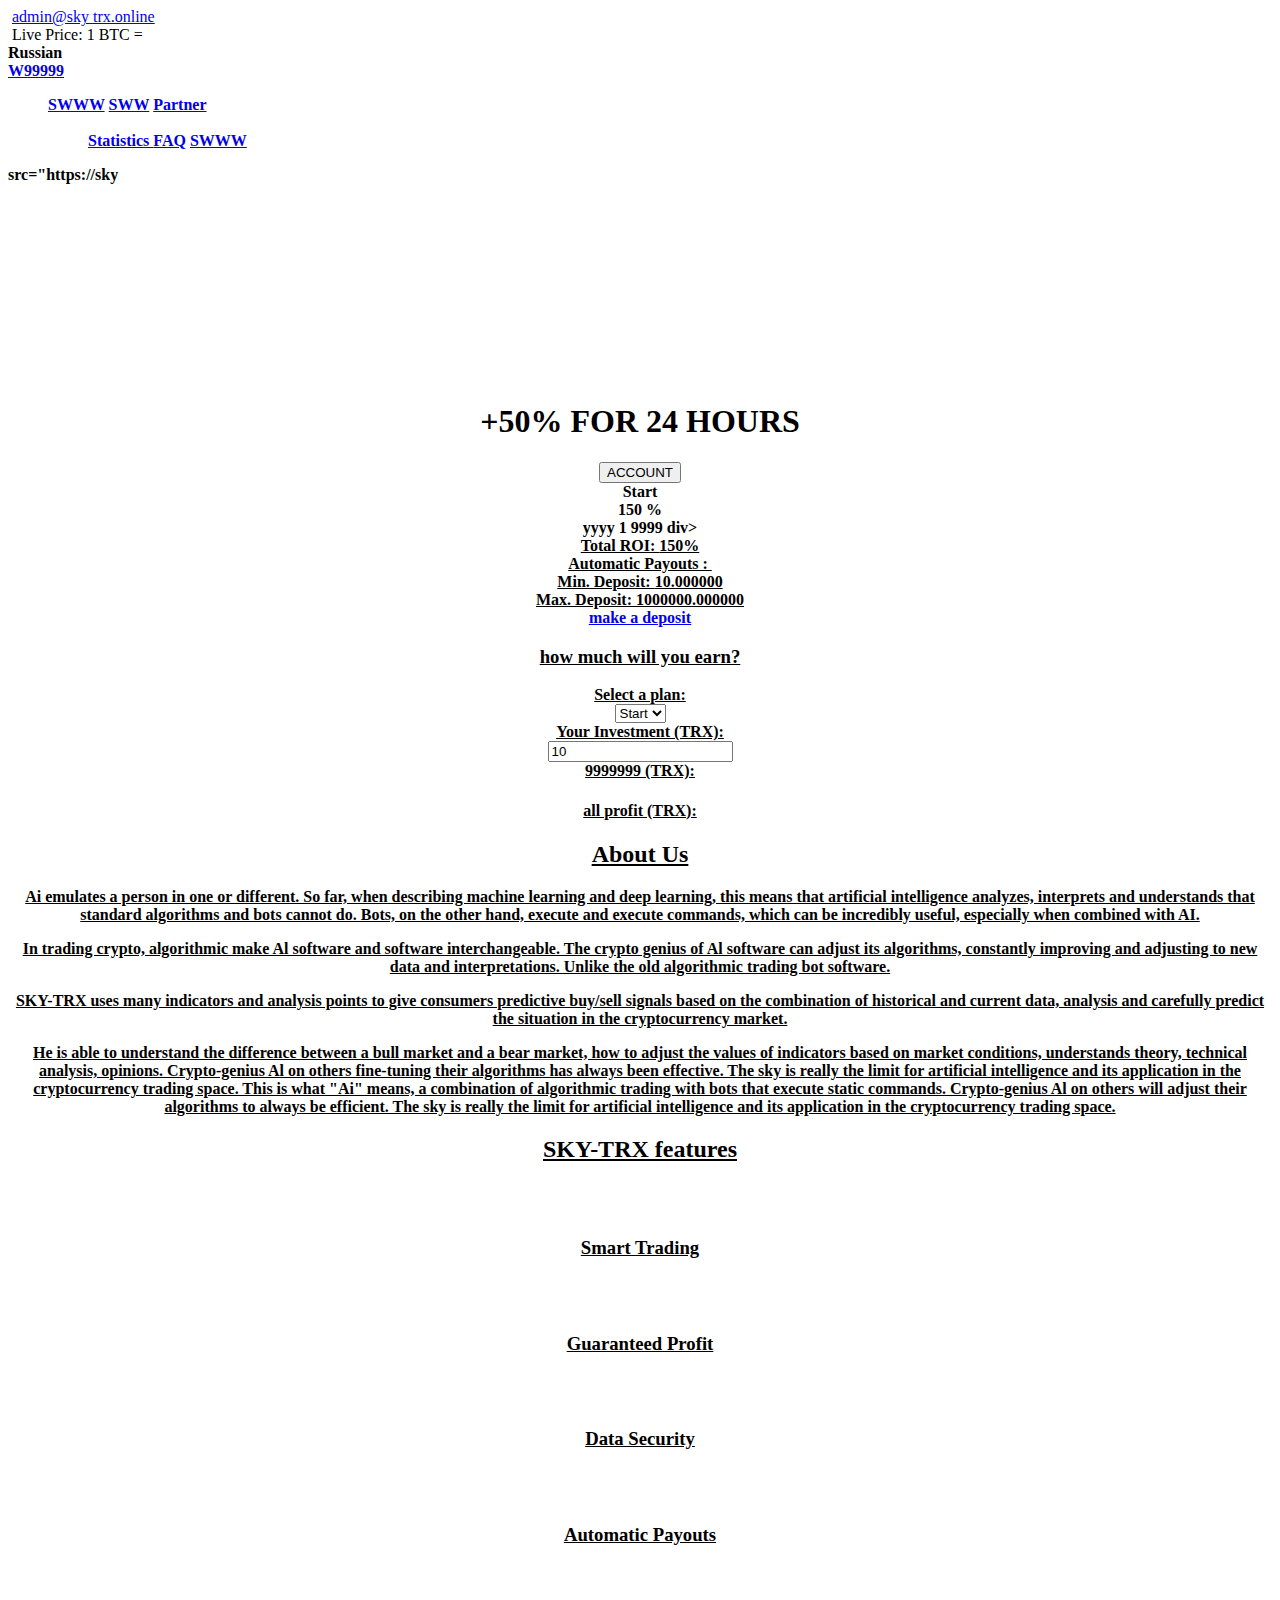
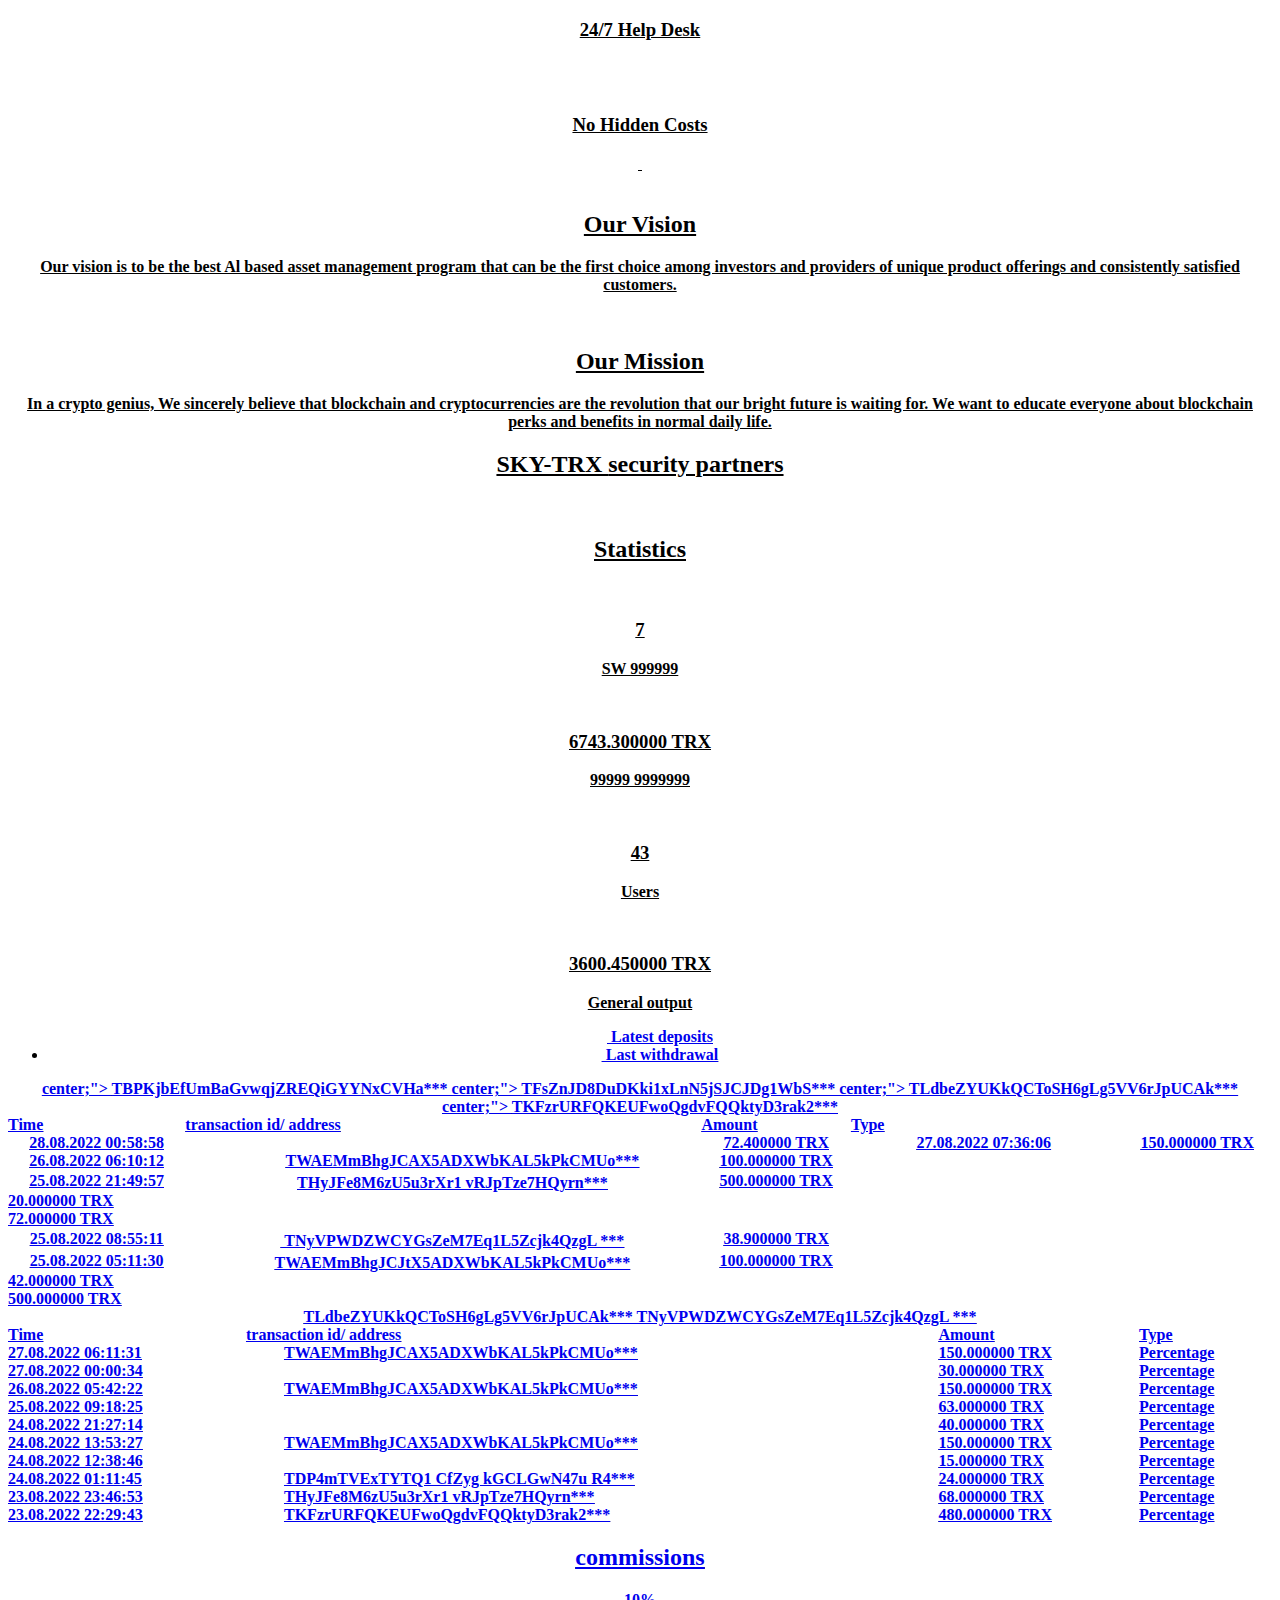
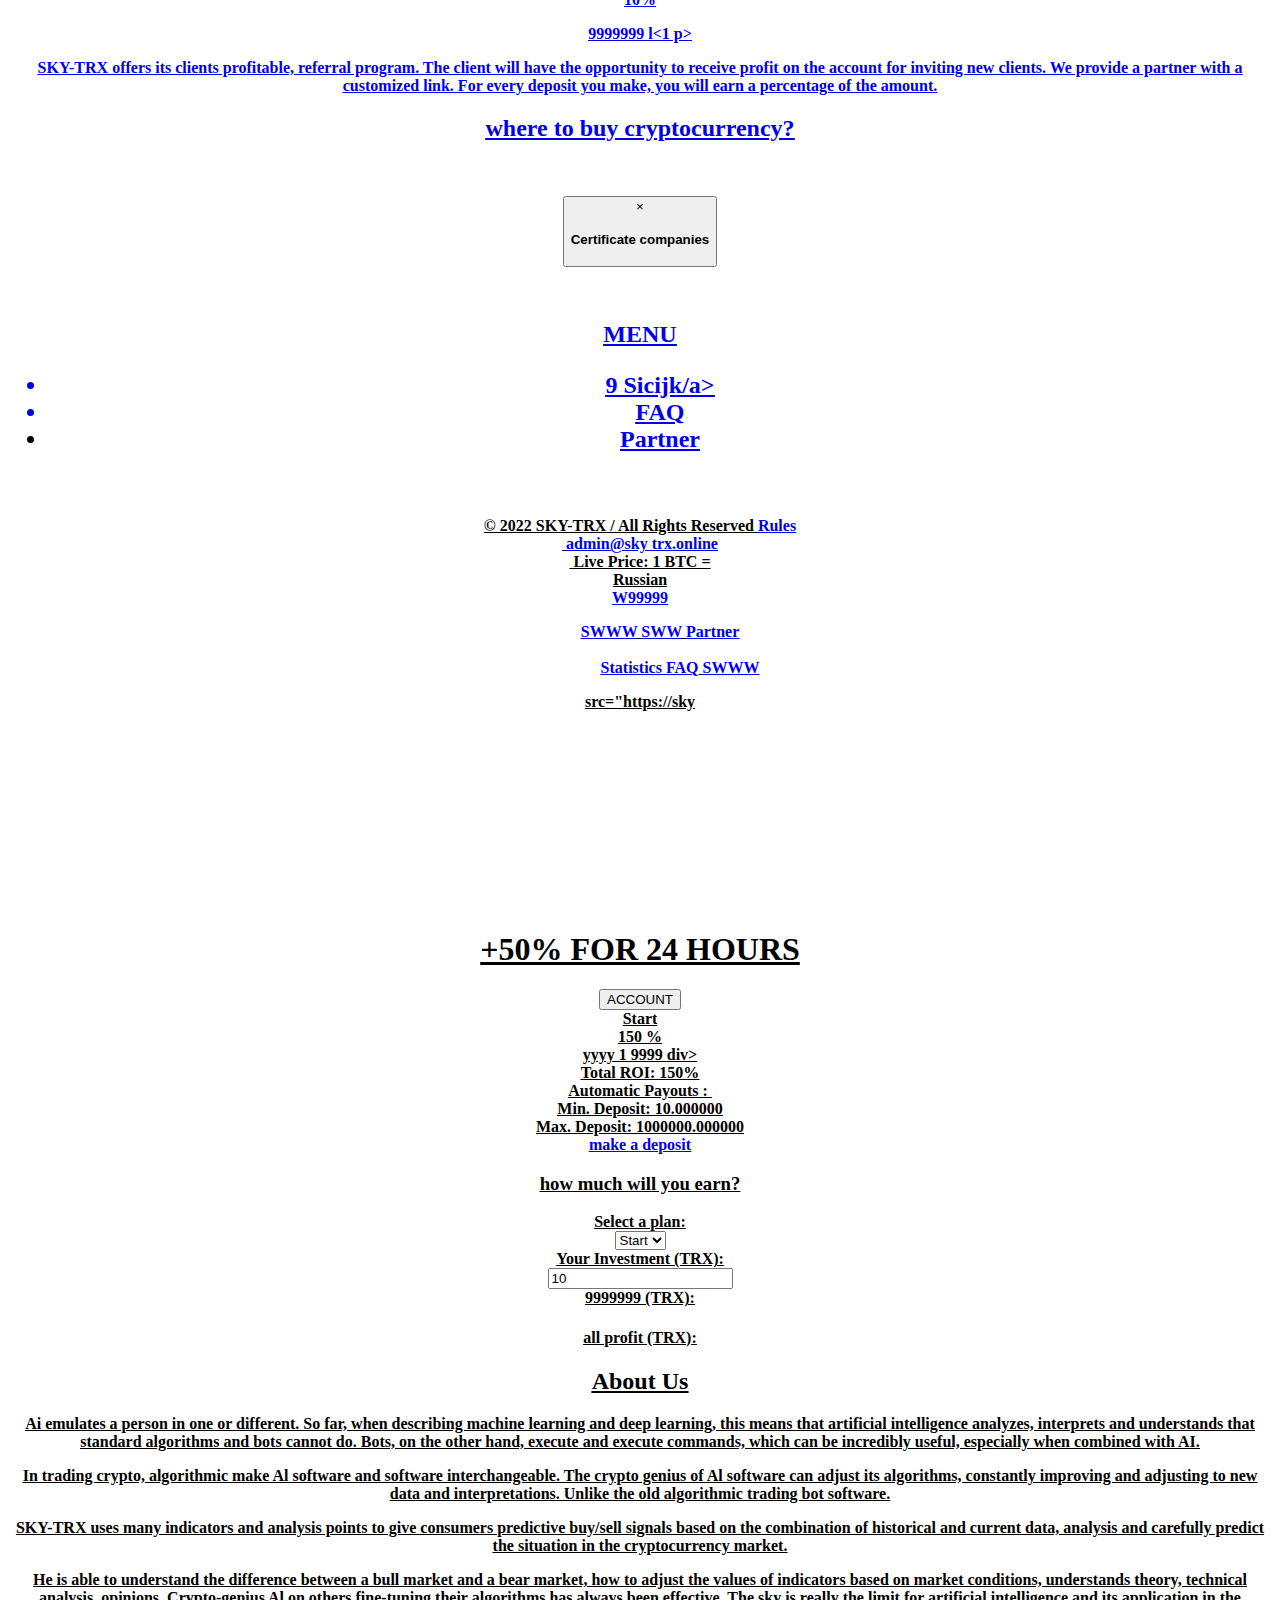
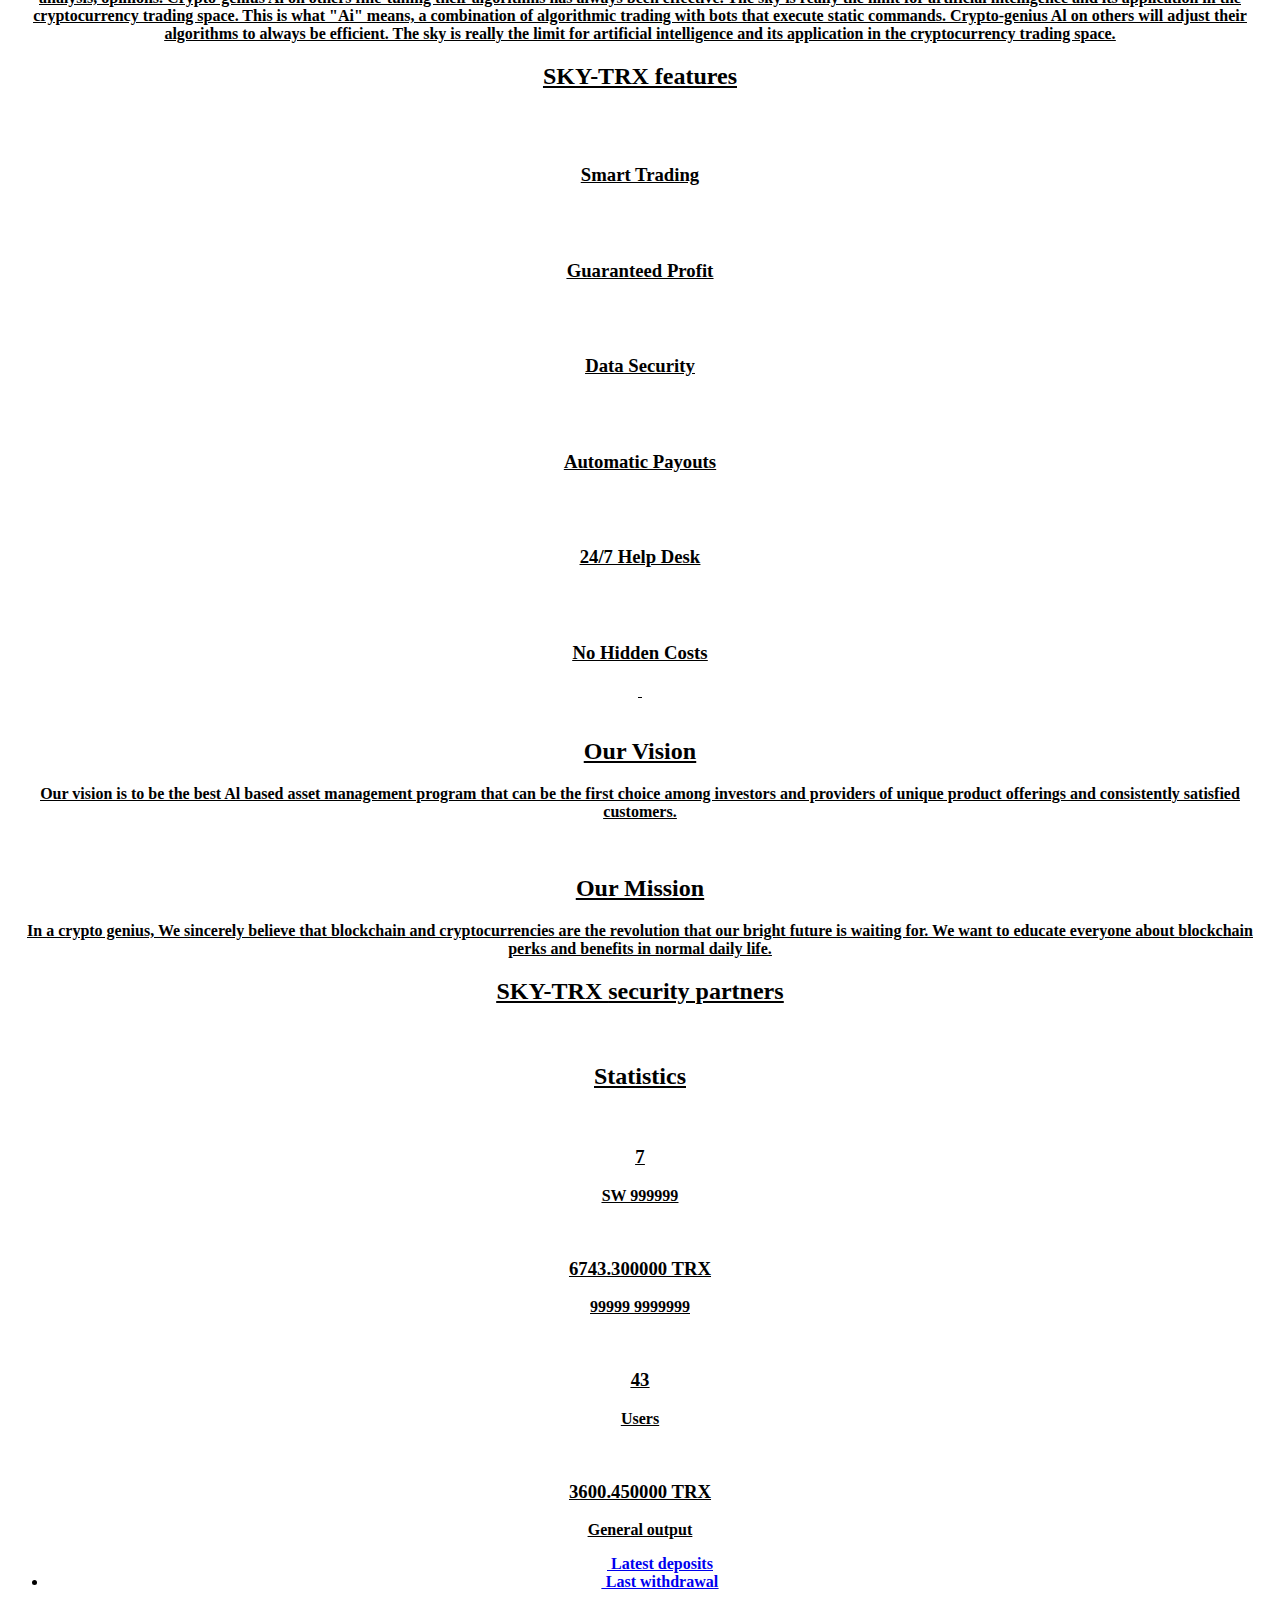
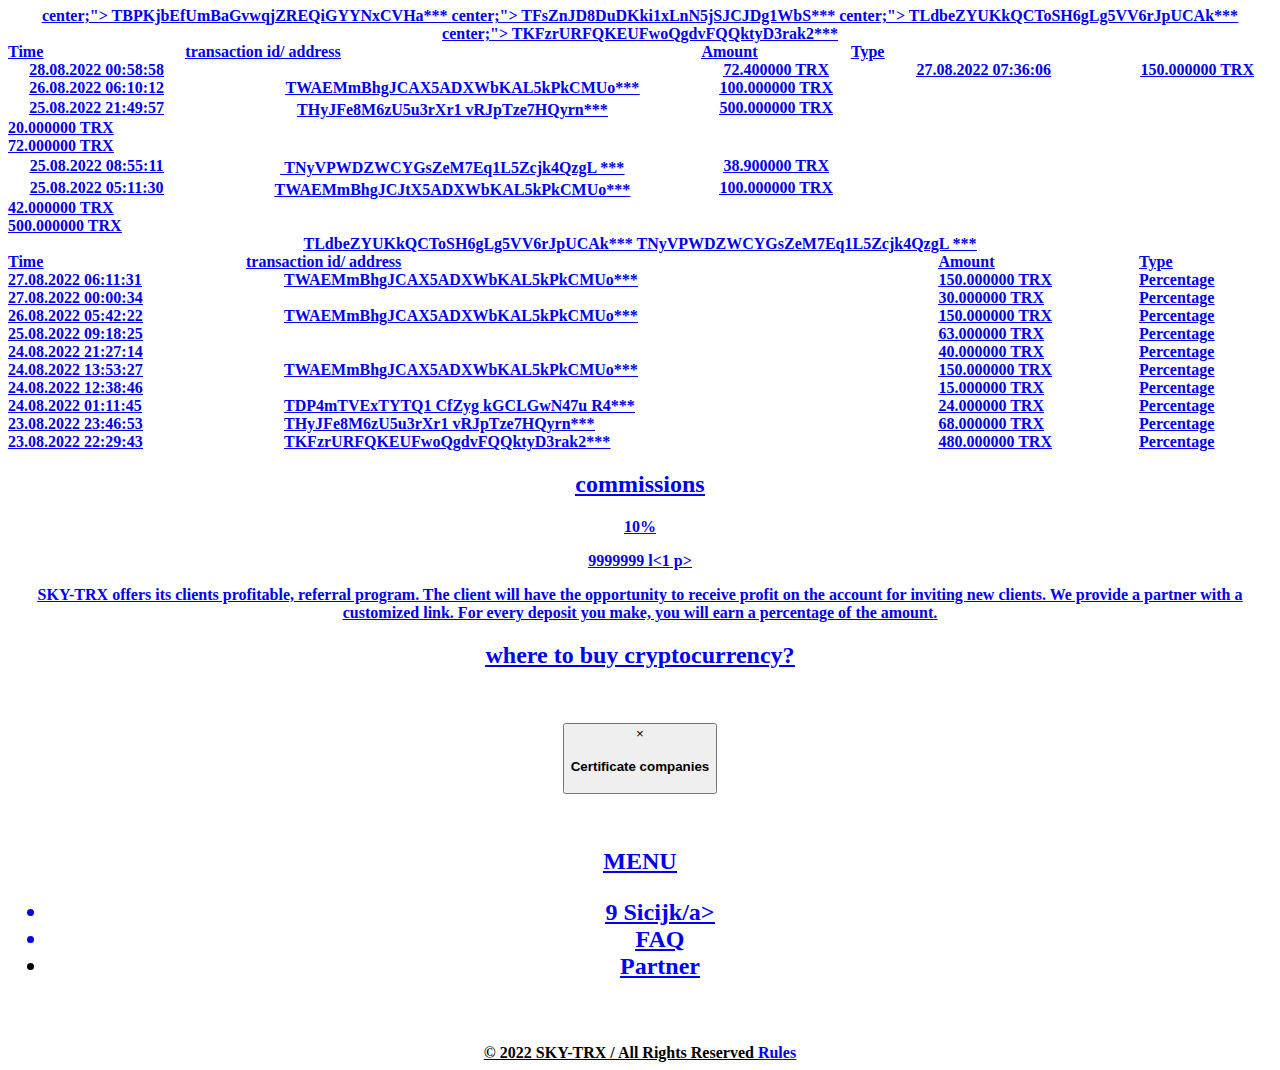
==== user.html @ 7d45345e "Update user.html" ====
<!DOCTYPE 
   html> 
<html lang="ru">
   <head>
      <meta charset="UTF-8">
      <meta
         name="keywords" content="online investment, venture capital,
         hyip program, bitcoin, daily income, cryptocurrency investment, high percentage, best hyip program, payment, 
         investment program, online earnings, bsfinance, invest, IPO, online investment, best affiliate program, forex 
         alternatives, b2b" I>
      <meta name="description" content="Welcome to SKY-TRX. Reliable investment plans. Great 
         trading experience. Fast withdrawals. Features: Pro-Management Team, Reliable investment plans, Great 
         trading experience, Live Support, Worldwide." I>
      <script
         src="//d.bablic.com/snippet/630b38a290cc030001fec48a.js?version=3.9"></sc 
         ript>
            <link rel="icon" href="https://sky trx.online/theme/
         demo103/assets/common/images/favicon.png"> <meta http-equiv="X-UA-Compatible" 
            content="IE=edge"> <title>SKY-TRX</title> <link rel="stylesheet"
         
         
         href="https://maxcdn.bootstrapcdn.com/bootstrap/3.3.7/css/bootstrap.min.c 
         ss">
            <link href='/web/style/animate.css' rel='stylesheet' type='text/css'> <link
         
         h ref="https://fonts.goog leapis.com/css?fam i ly= Montserrat:300,400,500,600,
         700,800IStaatliches" rel="stylesheet"> <link href='/web/style/
            custom.css' rel='stylesheet' type='text/css'> <link href=lweb/style/hovercss' rel='stylesheet' type='text/css'> 
            <link rel="stylesheet" href="https://maxcdn.bootstrapcdn.com/font awesome/4.5.0/css/font-awesome.min.css">
         
         
            <script
         src="https://ajax.googleapis.com/ajax/libs/jquery/3.3.1/query.min.js"></ 
         script>
            <script src='/web/script/setting2.js' type=ltext/javascript ></ 
         script> <script
         
         src="https://maxcdn.bootstrapcdn.com/bootstrap/3.3.7/s/bootstrap.min.js" 
         >
      </script>
      <script src="/web/script/wow.js"></script> <script src="/web/script/ 
         wow.min.js"></script> <script src="llicon-box.live/sprite/latestr ></script> 
         <style> .brit lang { display: inline-block;
         position: relative; width: 155px; 
         text-align: center; white-space: 
         nowrap; color: #fff;
         } @media only screen and (max-width: 576px) { .brit lang { 
         width: 110px;
         } .brit lang.active .brit lang-current { -webkit-transition: all 
         ease-in 0.2s; -o-transition: all ease-in 0.2s;
         .brit lang-items-item { padding: 5px 0; 
         color:#fff; display: block; width: 100%;
         } </style>
         <script type="text/javascript"> //// Get the
         CryptoCurrency Information from the API jQuery.ajax({
         
           url: "https://min-api.cryptocompare.com/data/pricemulti", data:
           "fsyms=BTC,ETH,DASH,LTC&tsyms=USD", dataType : 'json', }).done(function(data) { // 
           console.log( "BTC : data.ETH.USD + ", DASH :
         
                                          + data.BTC.USD + ", ETH : +         +
                                   data.DASH.USD, LTC :         " + data.LTC.USD); 
           jQuery(".dashCoin").html('$' + data.DASH.USD); jQuery(".ethCoin").html('$' +
           data.ETH.USD); jQuery(".bitCoin").html('$' + data.BTC.USD);
           jQuery(".liteCoin").html('$' + data.LTC.USD);
         
         }).fail(function() { console.log( "API
              error" );
         });
      </script> </ 
      head> 
   <body>
      <div class="wrapper>
         <div class="topbarwrap">
      <div
         class="contenr>
         <div class="topbarleft fadelnLeft wow">
         <div class="help">
            <span class="icon">
            <img src="https://sky trx.online/
               theme/demo103/assets/common/images/helpicon.png" alt="" I> <a href="mailto:admin@sky-trx.online">admin@sky
            trx.online</a> 
         </div>
         </
         div> 
         <div
            class="topbarmid fadelnDown wow">
            <div class="btcprice"> 
               <span class="icon">
               <img src="https://sky
                  trx.online/theme/demo103/assets/common/images/btcicon.png" alt="" /> Live Price: 1 BTC = <strong class="bitCoin"></ 
               strong> 
            </div>
         </div>
         <div class="topbarright fadelnRight wow">
            <div class="brit lang">
               <div class="brit lang
                  current">Russian</div>
               <div class="brit lang-items"
                  style="z-index: 99999;"> 
                  <a href="?Ing=ru" class="brit lang items-item"
                     style="display:block"> W99999
                  </a>
               </div>
               </
               div>
            </div>
         </div>
         </
         div> 
      </div>
      <div
         class="bannerwrap ">
      <div class="logowrap">
      <div class="content">
      <div class="mainnav left fadelnLeft wow">
         <ul>
            <Ii class="hvr-forward">
            <a href="/">SWWW</a></li>
            <Ii class="hvr-forward">
            <a href="/#plan">SWW</a></li>
            <Ii class="hvr-forward">
            <a
               href="fflaffiliate">Partner</a></li>
            </uI></ 
            div> 
            <div 
               class="logo zoomln wow">
               <a href="/" class="hvr-shrink"> <img src="https://
                  sky
                  tmonline/theme/demo103/assets/common/images/logo.png" alt="" /> </a> 
            </div>
            <div class="mainnav right 
               fadelnRight wow">
               <ul>
                  <Ii class="hvr-backward">
                  <a href="/#stat">
                     Statistics</li>
                     <Ii class="hvr-forward">
                  <a href="Kaq">FAQ</a></li> 
                  <Ii class="hvr-backward">
                  <a 
                     href="trules">SWWW</a></li>
               </ul>
               </
               div> 
            </div>
      </div>
      src="https://sky <div class="bannerlayer main"><img
      tmonline/theme/demo103/
      assets/common/images/bannerlayer1.png" alt="" /></div>
      <div class="bannerlayer one fadelnDownBig wow"><img 
         src="https://sky trx.online/
         theme/demo 1 03/assets/common/images/ban nerlayer2 . png" alt="" /></d iv>
      <div class="bannerlayer two zoomln wow"><img src="https://sky 
         tmonline/theme/demo103/assets/common/images/bannerlayer3.png" alt="" /></div>
      <div class="bannerlayer three zoomln wow"><img 
         src="https://sky trx.online/
         theme/demo103/assets/common/images/bannerlayer4.png" alt="" /></div>
      <div class="bannerlayer four fadelnDownBig wow"><img 
         src="https://sky trx.online/
         theme/demo 1 03/assets/common/images/ban nerlayer5. png" alt="" /></d iv>
      <div class="bannerlayer five zoomln wow"><img src="https://sky 
         tmonline/theme/demo103/assets/common/images/bannerlayer6.png" alt="" /></div>
      <div class="bannerlayer six zoomln wow"><img src="https://sky 
         tmonline/theme/demo103/assets/common/images/bannerlayer7.png" alt="" /></div>
      <div class="bannerlayer seven fadelnDownBig wow"><img 
         src="https://sky trx.online/
         theme/demo 1 03/assets/common/images/ban nerlayer8 . png" alt="" /></d iv>
      <div class="bannerlayer eight fadelnDownBig wow"><img
         src="https://sky-
         trx.online/theme/demo103/assets/common/images/bannerlayer9.png" alt="" /></div>
      <center><div class="bannerlayers">
      <div class="content"> <div
         class="bannerinfos"> <div
         class="bannersoacial bouncelnDown wow"
         style="visibility: visible; animation-name: bouncelnDown;"><br><br></div>
      <h1 class="bouncelnDown wow" style="visibility: visible; animation-name: bouncelnDown;">
      <span>+50% FOR 24 HOURS    </h1>
      <div colspan="3" class="text-center"> <div class="form-group">
      <input type="submit" class="btn btn-blue btn-xl " 
         value="ACCOUNT" onclick="top.location = 7user';">
      </div> </
      div>
      </div> </
      div> </div> </
      div> </div></
      center> <div
         class="planwrap"
         id="plan">
      <div class="content"> <div
         class="planleft">
      <div class="plantab one">
      <div class="planhead slidelnUp wow"> <div class="planname">
      Start         </div>
      <div class="planpercent"> <div class="left">
      150             <span>%
      </div>
      <div class="right"> <span>yyyy
      1 9999 </        </div>
      div> </div> <div 
         class="planinfos
         slidelnDown wow"> 
      <u l>
      <that>
      Total ROI:          <span>
      150% 
      </li>
      <li>Automatic
      Payouts : <span><img
         src="https://sky trx.online/ 
         theme/demo103/assets/common/images/greentick.png" alt="" /></li>
      <li>Min. Deposit: <span>10.000000 <i class="fa fa trx"></i></li> <li>Max. Deposit: 
      <span>1000000.000000 <i class="fa
         fa-trx "> </i> </li> </ul> </div> </div>
      <div class
         =" planaction
         slidelnUp wow ">
      <a href="/" class="hvr-float-shadow">make a deposit</a> 
      </div> </
      div>
      <div class="planright faq"> <h3
         class="fadelnDown wow">how much will you earn?</h3>
      <div class="tab-content">
      <div role="tabpanel" class="tab-pane active" id="plan1"> <label>Select a plan:</label>
      <div class="calculatorinput">
      <select class="select-calculator" name="plan" id="plane">
      <option value="1">Start</option> </select>
      </div>
      <label>Your Investment (TRX):</label>
      <div class="calculatorinput"> <div class="left">
      <input type=text value="10" id="amount" class="deposit" 
         name="amount"> </div> </div> <div class="calculatorresults"> <div class="left"> <label> 9999999 
      (TRX):</label>
      <h4 class="daily-profit-value"
         id="net_profit"></h4> </div> <div
         class="right"> <label>all profit
      (TRX):</label>
      <h4 class="daily-profit-value" id="total_return"></ 
      h4> </div> </div> </div> <!-- <div role="tabpanel" class="tab-pane" id="plan2">
         <label>Your Investment</label>
         <div class="calculatorinput"> <div class="left">
           <input type="text" name="amountl"
            id="amountl"
         class="deposit" value=""> </div> </div>
           <div
         
         class="calculatorresults">
           <div class="left">
            <label>daily profit</label> <h4
            id="profitDailyr>0,02 BTC</h4> </div> <div
           class="right"> <label>35 days profit</label> <h4
           id="profitTotal1">0,6 BTC</h4> </div> </div> </div> --> </ 
      div> </div> </div> </div> 
      <div class="aboutwrap" 
         id="about">
      <div class="content">
         <div class="aboutinfos">
            <h2 class="fadelnDown wow">About Us</h2>
            <p class="fadelnDown wow">Ai emulates a person in one or 
               different. So far, when describing machine learning and deep learning,
               this means that artificial intelligence analyzes, interprets and understands that standard algorithms and bots 
               cannot do. Bots, on the other hand, execute and execute commands, which can be incredibly useful, especially 
               when combined with AI.
            </p>
            <p class="fadelnDown wow">In trading crypto, algorithmic
               make Al software and software interchangeable. The crypto genius of Al software can adjust its algorithms, 
               constantly improving and adjusting to new data and interpretations. Unlike the old algorithmic trading bot 
               software. 
            </p>
            <p class="fadelnDown wow">SKY-TRX uses many
               indicators and analysis points to give consumers predictive buy/sell signals based on the combination of 
               historical and current data, analysis and carefully predict the situation in the cryptocurrency market. 
            </p>
            <p> He is able to understand the difference between a bull market and a bear market, 
               how to adjust the values of indicators based on market conditions, understands theory, technical analysis,
               opinions. Crypto-genius Al on others fine-tuning their algorithms has always been effective. The sky is really the 
               limit for artificial intelligence and its application in the cryptocurrency trading space. This is what "Ai" means, a 
               combination of algorithmic trading with bots that execute static commands. Crypto-genius Al on others will adjust 
               their algorithms to always be efficient. The sky is really the limit for artificial intelligence and its application in the 
               cryptocurrency trading space. 
            </p>
         </div>
         </
         div> 
      </div>
      <div
         class="featureswrap">
      <div
         class="content">
         <h2 class="zoomln wow">SKY-TRX features</h2>
         <div class="featuresbox bouncelnLeft wow">
            <div class="icon hvr-hang"><img src="https://sky trx.online/theme/demo103/ 
               assets/common/images/featuresicon1.png" alt="" /></div>
            <div class="featurehead"><img src="https://sky trx.online/theme/demo103/ 
               assets/common/images/feayuresbg1.jpg" alt="" /></div>
            <h3>Smart Trading</h3>
         </div>
         <div class="featuresbox bouncelnDown wow">
            <div class="icon hvr-hang"><img src="https://sky trx.online/theme/demo103/ 
               assets/common/images/featuresicon2.png" alt="" /></div>
            <div class="featurehead"><img src="https://sky trx.online/theme/demo103/ 
               assets/common/images/feayuresbg2.jpg" alt="" /></div>
            <h3>Guaranteed Profit</h3>
         </div>
         <div class="featuresbox last bouncelnRight wow">
            <div class="icon hvr-hang"><img src="https://sky trx.online/theme/demo103/ 
               assets/common/images/featuresicon3.png" alt="" /></div>
            <div class="featurehead"><img src="https://sky trx.online/theme/demo103/ 
               assets/common/images/feayuresbg3.jpg" alt="" /></div>
            <h3>Data Security</h3>
         </div>
         <div class="featuresbox bouncelnLeft wow">
            <div class="icon hvr-hang"><img src="https://sky trx.online/theme/demol 03/ 
               assets/commorilimages/featuresicon4.png" alt="" /></div>
            <div class="featurehead"><img src="https://sky trx.online/theme/demol 03/ 
               assets/commorilimages/feayuresbg4.jpg" alt="" /></div>
            <h3>Automatic Payouts</h3>
         </div>
         <div class="featuresbox bouncelnDown wow">
            <div class="icon hvr-hang"><img src="https://sky tmonline/theme/demol 03/ 
               assets/commorilimages/featuresicon5.png" alt="" /></div>
            <div class="featurehead"><img src="https://sky trx.online/theme/demol 03/ 
               assets/commorilimages/feayuresbg5.jpg" alt="" /></div>
            <h3>24/7 Help Desk</h3>
         </div>
         <div class="featuresbox last bouncelnRight wow">
            <div class="icon hvr-hang"><img src="https://sky tmonline/theme/demol 03/ 
               assets/commorilimages/featuresicon6.png" alt="" /></div>
            <div class="featurehead"><img src="https://sky trx.online/theme/demol 03/ 
               assets/commorilimages/feayuresbg6.jpg" alt="" /></div>
            <h3>No Hidden Costs</h3>
         </div>
         </
         div> 
         <div
            class="featureswrapbar">&nbsp;</div>
      </div>
      <div 
         class="visionmissionwrap">
      <div class="content">
         <div class="vision">
            <div class="icon bouncelnDown wow"> <img src="https://
               sky
               tmonline/theme/demol 03/assets/common/images/ourvisionicon.png" class="hvr-hang" alt="" /> </div>
            <h2 class="fadelnUp wow">Our Vision</h2>
            <p class="fadelnUp wow">Our vision is to be
               the best Al based asset management program that can be the first choice among investors and providers of unique 
               product offerings and consistently satisfied customers.
            </p>
         </div>
         <div class="mission">
            <div
               class="icon bouncelnDown wow"> <img src="https://sky
               tmonline/theme/demol 03/assets/common/images/ourmottoicon.png" class="hvr-hang" alt="" /> </div>
            <h2 class="fadelnUp wow">Our Mission</h2>
            <p class="fadelnUp wow">In a crypto genius, We sincerely believe
               that blockchain and cryptocurrencies are the revolution that our bright future is waiting for. We want to educate 
               everyone about blockchain perks and benefits in normal daily life. 
            </p>
         </div>
         </
         div> 
      </div>
      <div
         class="partnerwrap">
         <div class="content">
            <h2 class="zoomln wow" style="visibility: visible; animation
               name: zoomln;">SKY-TRX <span>security partners</h2>
            <p class="flipinX wow" style="visibility: visible; animation name: flipinX;"><img src="https:// 
               sky trx.online/theme/demo103/assets/common/images/securitypartners.jpg" alt=""></p>
         </div>
      </div>
      <div 
         class="statwrap" id="stat">
      <div class="content">
      <h2
         class="zoomln wow">Statistics</h2>
      <div class="statbxwrap">
      <div class="statbox one">
         <span class="icon fadelnRight wow"> <img src="https://
            sky
            trx.online/theme/demo103/assets/common/images/staticon1.png" alt="" /> 
         <h3 class="fadelnRight wow">7
         </h3>
         <p class="fadelnRight wow" >SW 999999 </p>
      </div>
      <div class="statbox two">
         <span class="icon fadelnRight wow"> <img src="https://
            sky
            trx.online/theme/demo103/assets/common/images/staticon3.png" alt="" /> 
         <h3 class="fadelnRight 
            wow">6743.300000 TRX</h3>
         <p class="fadelnRight wow">99999 9999999 </p>
      </div>
      <div class="statbox three">
         <span class="icon fadelnLeft wow"> <img src="https://sky
            trx.online/theme/demo103/assets/common/images/staticon2.png" alt="" /> 
         <h3 class="fadelnLeft wow">43 
         </h3>
         <p class="fadelnLeft wow" >Users</p>
      </div>
      <div class="statbox four">
      <span class="icon fadelnLeft wow"> <img src="https://
         sky
         trx.online/theme/demo103/assets/common/images/staticon4.png" alt="" /> 
      <h3 class="fadelnLeft 
         wow">3600.450000 TRX</h3>
      <p class="fadelnLeft wow ">General output</p>
      </d iv> </
      div> 
      <div
         class="lasttenwrap">
         <ul class="nav
            nay-tabs" id="show-hide-r> <li class="active fadelnDown wow">
            <a data-toggle="tab" href="#aff-row1">
               <span class="icon">
               <img src="https://sky trx.online/ 
                  theme/demo103/assets/common/images/lastdepositicon.png" alt="" />
               Latest
               deposits </li> 
               <li class="">
            </a>
            <a data-toggle="tab" href="#aff-row2"> 
            <span class="icon">
            <img src="https://sky trx.online/ 
               theme/demo103/assets/common/images/lastdepositicon.png" alt="" I>
            Last
            withdrawal </li> 
         </ul>
         <div class="tab- </a>
            content" id="show-hide-2">
         <div id="aff-rowl" class="tab-pane active"> <div class="lasttenresuts"> 
         <table width="100%" border="0" cellspacing="0"
            cellpadding="0">     <thead>
         <tr class="heading"> <td>Time</
         td> <td>transaction id/
         address</td>
         <td>Amount</td>
         <td>Type</td>
         </tr> </
         thead>
         <tbody>
         <tr style="text-align:
            center;">
         <td>28.08.2022 00:58:58</td> <td> <svg
            width="18" height="18" role="img"
            style="margin: -3px 10px;">    <use
            xlink:href="#bm_icon_mini_logos_colored_tron"></use> </
         svg>TBPKjbEfUmBaGvwqjZREQiGYYNxCVHa***
         </td>
         <td>72.400000 TRX</td>
         <td>
         <span id="timer_r> </td> </tr>
            <tr style="text-align:
            center;">
         <td>27.08.2022 07:36:06</td> <td> <svg
            width="18" height="18" role="img"
            style="margin: -3px 10px;">    <use
            xlink:href="#bm_icon_mini_logos_colored_tron"></use> </
         svg>TWAEMmBhgJCJtX5ADXWbKAL5kPkCMUo***
         </td>
         <td>150.000000 TRX</td> <td> <span
            id="timer_2"> </td> </tr>
         <tr style="text-align:
            center;">
         <td>26.08.2022 06:10:12</td> <td> <svg
            width="18" height="18" role="img"
            style="margin: -3px 10px;">    <use
            xlink:href="#bm_icon_mini_logos_colored_tron"></use>
         </svg>TWAEMmBhgJCAX5ADXWbKAL5kPkCMUo***
         </td>
         <td> 100.000000 TRX</td> 
         <td>
         <span id="timer_3"> </td> </tr>
         <tr style="text-align:
            center;">
         <td>25.08.2022 21:49:57</td> <td> <svg 
            width="18" height="18" role="img"
            style="margin: -3px lOpx;">                            <use
            xlink:href="#bm_icon_mini_logos_colored_tron"></use></svg>THyJFe8M6zU5u3rXr1 vRJpTze7HQyrn***
         </td>
         <td>500.000000 TRX</td> <td>
         <span id="timer 4"> </td> </tr>
         center;">                                                                               <tr style="text-align:
         <td>25.08.2022 16:04:11</td> <td> <svg
            width="18" height="18" role="img"
            style="margin: -3px lOpx;">                            <use
            xlink:href="#bm_icon_mini_logos_colored_tron"></use>
         </svg>TBPKjbEfUmBaGvwqjZREQiGYYNxCVHa***
         </td>
         <td>20.000000 TRX</td> <td>
         <span id="timer 5"> </td> </tr>
         center;">                                                                               <tr style="text-align:
         <td>25.08.2022 13:04:34</td>
         <td>
         <svg width="18" height="18" role="img"
            style="margin: -3px lOpx;">                            <use
            xlink:href="#bm_icon_mini_logos_colored_tron"></use>
         </svg>TFsZnJD8DuDKki1xLnN5jSJCJDg1WbS***
         </td>
         <td>72.000000 TRX</td> <td>
         <span id="timer 6"> </td> </tr>
         <tr style="text-align:
            center;">
         <td>25.08.2022 08:55:11</td> <td> <svg
            width="18" height="18" role="img"
            style="margin: -3px lOpx;">                            <use
            xlink:href="#bm_icon_mini_logos_colored_tron"></use>
         </svg> TNyVPWDZWCYGsZeM7Eq1L5Zcjk4QzgL ***
         </td>
         <td>38.900000 TRX</td> 
         <td>
         <span id="timer_7"> </td> </tr>
         <tr style="text-align:
            center;">
         <td>25.08.2022 05:11:30</td> <td> <svg 
            width="18" height="18" role="img"
            style="margin: -3px lOpx;"><use
            xlink:href="#bm_icon_mini_logos_colored_tron"></use>
         </svg>TWAEMmBhgJCJtX5ADXWbKAL5kPkCMUo***
         </td>
         <td>100.000000 TRX</td> <td>
         <span id="timer 8"> </td> </tr>
         center;">                                  <tr style="text-align:
         <td>24.08.2022 01:47:56</td> <td> <svg
            width="18" height="18" role="img"
            style="margin: -3px lOpx;"><use
            xlink:href="#bm_icon_mini_logos_colored_tron"></use>
         </svg>TLdbeZYUKkQCToSH6gLg5VV6rJpUCAk***
         </td>
         <td>42.000000 TRX</td>
         <td>
         <span id="timer_9"> </td> </tr>
         center;">                                  <tr style="text-align:
         <td>23.08.2022 23:38:22</td>
         <td>
         <svg width="18" height="18" role="img"
            style="margin: -3px lOpx;"><use
            xlink:href="#bm_icon_mini_logos_colored_tron"></use>
         </svg>TKFzrURFQKEUFwoQgdvFQQktyD3rak2***
         </td>
         <td>500.000000 TRX</td> <td>
         <span id="timer 10"> </td> </tr>
         </tbody>
         </table>
         <script type="text/javascript"> 
            var remhour = 63180; var display
            = document.getElementByld("timer_1"); depTimer(remtime, display); 
         </script>
         <script type="text/javascript">
            
             
            
            
            
            
            
                                   var remhour = 608; var
                                   display = document.getElementByld("timer_2"); depTimer(remtime, display); </ 
                                   script>
            
                                                <script type="text/javascript"> var remtime =
                                   -90946; var display = document.getElementByld("timer 3"); depTimer(remtime,
                                   display); 
         </script>
         <script type="text/javascript"> var remtime =
            -120961; var display = document.getElementByld("timer_4"); depTimer(remtime,
            display); 
         </script>
         <script type="text/javascript"> var remtime =
            -141707; var display = document.getElementByld("timer_5"); depTimer(remtime,
            display); 
         </script>
         <script type="text/javascript"> var remtime =
            -152484; var display = document.getElementByld("timer_6"); depTimer(remtime,
            display); 
         </script>
         <script type="text/javascript"> var remtime =
            -167447; var display = document.getElementByld("timer_7"); depTimer(remtime,
            display); 
         </script>
         <script type="text/javascript"> var remtime =
            -180868; var display = document.getElementByld("timer_8"); depTimer(remtime,
            display); 
         </script>
         <script type="text/javascript"> var remtime =
            -279482; var display = document.getElementByld("timer_9"); depTimer(remtime,
            display); 
         </script>
         <script type="text/javascript"> var remtime = 
            -287256; var display = document.getElementByld("timer_10");
            depTimer(remtime, display); 
         </script>
         </div>
         </div>
         <div id="aff-row2" class="tab-pane"> <div
            class="lasttenresuts"> <table width="100%" border="0"
            cellspacing="0"
            cellpadding="0"><thead>
         <tr class="heading"> <td>Time</ 
         td> <td>transaction id/
         address</td>
         <td>Amount</td>
         <td>Type</td>
         </tr> </
         thead>
         <tbody>
         <tr>
         <td>27.08.2022 06:11:31</td> <td>
         <svg width="18" height="18" role="img" 
            style="margin: -3px 10px;"><use
            xlink:href="#bmicon_minilogos_colored_tron"></use>
         </svg>TWAEMmBhgJCAX5ADXWbKAL5kPkCMUo***
         </td>
         <td>150.000000 TRX</td>
         <td>Percentage</td>
         </tr>
         <tr>
         <td>27.08.2022 00:00:34</td>
         <td>
         <svg width="18" height="18" role="img"
            style="margin: -3px 10px;"><use
            xlink:href="#bmicon_minilogos_colored_tron"></use> </
         svg>TBPKjbEfUmBaGvwqjZREQiGYYNxCVHa***
         </td>
         <td>30.000000 TRX</td>
         <td>Percentage</td>
         </tr>
         <tr>
         <td>26.08.2022 05:42:22</td> <td> <svg
            width="18" height="18" role="img"
            style="margin: -3px 10px;"><use
            xlink:href="#bmicon_minilogos_colored_tron"></use>
         </svg>TWAEMmBhgJCAX5ADXWbKAL5kPkCMUo***
         </td>
         <td>150.000000 TRX</td>
         <td>Percentage</td>
         </tr>
         <tr>
         <td>25.08.2022 09:18:25</td> <td> <svg
            width="18" height="18" role="img"
            style="margin: -3px 10px;"><use
            xlink:href="#bmicon_minilogos_colored_tron"></use>
         </td>                    </svg>TLdbeZYUKkQCToSH6gLg5VV6rJpUCAk***
         <td>63.000000 TRX</td>
         <td>Percentage</td>
         </tr>
         <tr>
         <td>24.08.2022 21:27:14</td>
         <td>
         <svg width="18" height="18" role="img"
            style="margin: -3px 10px;"><use
            xlink:href="#bmicon_minilogos_colored_tron"></use>
         </td>                    </svg> TNyVPWDZWCYGsZeM7Eq1L5Zcjk4QzgL ***
         <td>40.000000 TRX</td>
         <td>Percentage</td>
         </tr>
         <tr>
         <td>24.08.2022 13:53:27</td> <td> <svg 
            width="18" height="18" role="img"
            style="margin: -3px 10px;"><use
            xlink:href="#bmicon_minilogos_colored_tron"></use>
         </svg>TWAEMmBhgJCAX5ADXWbKAL5kPkCMUo***
         </td>
         <td>150.000000 TRX</td>
         <td>Percentage</td>
         </tr>
         <tr>
         <td>24.08.2022 12:38:46</td>
         <td>
         <svg width="18" height="18" role="img"
            style="margin: -3px 10px;"><use
            xlink:href="#bmicon_minilogos_colored_tron"></use> </
         svg>TVMRZK1QGW5TGw93roJ KS FA5s9y362X***
         </td>
         <td>15.000000 TRX</td>
         <td>Percentage</td>
         </tr>                <tr>
         <td>24.08.2022 01:11:45</td> <td> <svg
            width="18" height="18" role="img"
            style="margin: -3px 10px;"><use
            xlink:href="#bmicon_minilogos_colored_tron"></use>
         </svg>TDP4mTVExTYTQ1 CfZyg kGCLGwN47u R4***
         </td>
         <td>24.000000 TRX</td>
         <td>Percentage</td>
         </tr>
         <tr>
         <td>23.08.2022 23:46:53</td> <td> <svg
            width="18" height="18" role="img"
            style="margin: -3px 10px;"><use
            xlink:href="#bmicon_minilogos_colored_tron"></use>
         </svg>THyJFe8M6zU5u3rXr1 vRJpTze7HQyrn***
         </td>
         <td>68.000000 TRX</td>
         <td>Percentage</td>
         </tr>
         <tr>
         <td>23.08.2022 22:29:43</td>
         <td>
         <svg width="18" height="18" role="img"
            style="margin: -3px 10px;"><use
            xlink:href="#bmicon_minilogos_colored_tron"></use>
         </svg>TKFzrURFQKEUFwoQgdvFQQktyD3rak2***
         </td>
         <td>480.000000 TRX</td>
         <td>Percentage</td>
         </tr>
         </tbody>
         </table> </
         div> </div> </
         div> </div> </div> 
      </div>
      <div
         class="affiliationwrap" 
         id="affiliate">
      <div class="content">
      <div class="affiliatebox one"> <div class="top">
      <h2 class="slidelnRight wow">commissions</
      h2>
      </div>
      <div class="bottom">
      <div class="values">
      <div class="valuewrap">
      <div class="value one slidelnRight wow hvr-backward"> 10<span>% <p>9999999 l<1 
      p>
      </div> </
      div> </div>
      <div class="infos
         slidelnLeft wow">
      SKY-TRX offers its clients profitable, referral
      program. The client will have the opportunity to receive profit on the account for inviting new clients. We provide 
      a partner with a customized link. For every deposit you make, you will earn a percentage of the amount. </div>
      </div> </ 
      div> </div> 
      </div> <div
         class="wheretobuywrap"> <div
         class="content">
      <h2 class="zoomln wow" style="visibility: visible; animation
         name: zoomln;">where to buy <span>cryptocurrency?</h2>
      <p class="flipinX wow" style="visibility: visible; animation name: flipinX;"><img src="https://sky 
         trx.online/theme/demo103/assets/common/images/wheretobuy.png" alt=""></p>
      </div> </
      div> <div
         class="modal fade" id="myModal" role="dialog"> 
      <div class="modal-dialog">
      <div class="modal-content">
      <div class="modal-header">
      <button type="button" class="close" data dismiss="modal">&times;</
      button>
      <h4 class="modal-title">Certificate companies</h4>
      </div>
      <div class="modal-body">
      <p><img src="https://sky
         trx.online/theme/demo103/assets/common/images/cert.jpg" alt="" /></p> </div> <div class="modal-footer"> </ 
      div> </div> </div> </div> <div class="footer">
      <div class="content"> 
      <div class="footertop">
      <div class="navigation"> <h2>MENU</
      h2>
      <ul>
      <li><a href="/#about">9 Sicijk/a></li>
      <li><a href="/faq">FAQ</a></li> <li><a href="/ 
         #affiliate">Partner</a></li>
      </ul> </
      div> </div>
      <div
         class="footerbottom"> <div
         class="footerpaymenticons"> <span> <a href="https://
         tron.networle
         target="_blank"> <svg width="100" height="40" role="img"
         fill="#49a8c6" style="vertical-align: middle;">
      <use
         xlink:href="#bm_icon_payment_transparent_tron"></use> </svg> </a>
      <div class="copyright">© 2022 SKY-TRX / All Rights Reserved 
      <span><a href="trules">Rules</a>
      </div> </
      div> </div>
      </div> </div> </
      div> <script src="/ 
         web/script/
         clipboard.min.js"></script>
      <script src=lweb/script/script.js'></script> <script> $(".brit lang-current").click(function() 
         { $(this).closest(".brit lang").toggleClass("active"); }); 
      </script> <script> new 
         Clipboard('#copyLink'); 
      </script> <script> const plans =
         JSON.parsecrid":"1","description":"Start","percent":"50.000","floating
         
         
         
         
         
         
         
         
         
         
         _percent":"0","percent_min":"0.000","percent_max":"0.000","count":"1","se 
         conds":"86400","img":"","min":"10.00000000","max":"1000000.00000000","ret 
         urn":"1","fake_invest":"0.00000000","start_data":"1661068560","end_data": 
         "1672538400","status":"1","delete":"1","days":""}D; function calc(amount) { let plan_id =
           Number($pplanel.val()); let percent = 0; let count = 0; let seconds = 0;
           let plan_return = 0; let date = new Date(); let check = false; if (plans) 
           { plans.forEach(function (plan) { if (amount >= Number(plan['min']) && 
           amount <=
         
         
         
         
         
         
         
         
         Number(plan['max']) && plan_id === Number(plan['id'])) {
                 count = Number(plan['count']); percent = 
                 Number(plan['percent']);
         
         
         
         
         
         
         
                                          seconds = Number(plarfseconds1); plan_return =
                                          Number(plarfreturn'll; date.setSeconds(date.getSeconds() + seconds * 
                                          (count === 0 ? 1 : count));
         
                                          check = true;
         
         
         
                           } if (check) {
                                   const total = (amount / 100 * percent) * (count === 0 ? 1 : count) + Number(plan_return === 1 ? amount : 0) -
             amount; $(14net_profin.html(total.toFixed(2) + trx"></i>'); } else { $(#net_profin.html('----');' <i class="fa ago
         
         
         
         
         
                           } if (check) {
                                   const total = (amount / 100 * percent) * (count === 0 ? 1 : count) + Number(plan_return === 1 ? amount : 0); $
             ptotal_returnIhtml(total.toFixed(2) + trx"></i>'); } else { $(#total_return').html('----');         ' <i class="fa ago
         
         
         
         
         
         
                           } } $("#amount").on("change keyup", function 0 { calc($(this).val()); }); $ 
                           ("#plane").on("change keyup", function 0 { change_amount($(this).val()); calc($
                           ("#amount").val()); }); $(document).ready(function () { calc($("#amount").val()); });
                           function change_amount(plan_id) { let row = plans.filter((item) => Number(item.id) ===
         
         
         
         
         
         
         
         
         
             Number(plan_id))[0]; let min =
                           Number(row.min); let max = Number(row.max); $
                           ('#amount').val(min); } 
      </script> 
   </body>
</html>
<!-- HYIP STUDIO THEMEJOUS.COM --> <!DOCTYPE 
   html> 
<html lang="ru">
   <head>
      <meta charset="UTF-8">
      <meta
         name="keywords" content="online investment, venture capital,
         hyip program, bitcoin, daily income, cryptocurrency investment, high percentage, best hyip program, payment, 
         investment program, online earnings, bsfinance, invest, IPO, online investment, best affiliate program, forex 
         alternatives, b2b" I>
      <meta name="description" content="Welcome to SKY-TRX. Reliable investment plans. Great 
         trading experience. Fast withdrawals. Features: Pro-Management Team, Reliable investment plans, Great 
         trading experience, Live Support, Worldwide." I>
      <script
         src="//d.bablic.com/snippet/630b38a290cc030001fec48a.js?version=3.9"></sc 
         ript>
            <link rel="icon" href="https://sky trx.online/theme/
         demo103/assets/common/images/favicon.png"> <meta http-equiv="X-UA-Compatible" 
            content="IE=edge"> <title>SKY-TRX</title> <link rel="stylesheet"
         
         
         href="https://maxcdn.bootstrapcdn.com/bootstrap/3.3.7/css/bootstrap.min.c 
         ss">
            <link href='/web/style/animate.css' rel='stylesheet' type='text/css'> <link
         
         h ref="https://fonts.goog leapis.com/css?fam i ly= Montserrat:300,400,500,600,
         700,800IStaatliches" rel="stylesheet"> <link href='/web/style/
            custom.css' rel='stylesheet' type='text/css'> <link href=lweb/style/hovercss' rel='stylesheet' type='text/css'> 
            <link rel="stylesheet" href="https://maxcdn.bootstrapcdn.com/font awesome/4.5.0/css/font-awesome.min.css">
         
         
            <script
         src="https://ajax.googleapis.com/ajax/libs/jquery/3.3.1/query.min.js"></ 
         script>
            <script src='/web/script/setting2.js' type=ltext/javascript ></ 
         script> <script
         
         src="https://maxcdn.bootstrapcdn.com/bootstrap/3.3.7/s/bootstrap.min.js" 
         >
      </script>
      <script src="/web/script/wow.js"></script> <script src="/web/script/ 
         wow.min.js"></script> <script src="llicon-box.live/sprite/latestr ></script> 
         <style> .brit lang { display: inline-block;
         position: relative; width: 155px; 
         text-align: center; white-space: 
         nowrap; color: #fff;
         } @media only screen and (max-width: 576px) { .brit lang { 
         width: 110px;
         } .brit lang.active .brit lang-current { -webkit-transition: all 
         ease-in 0.2s; -o-transition: all ease-in 0.2s;
         .brit lang-items-item { padding: 5px 0; 
         color:#fff; display: block; width: 100%;
         } </style>
         <script type="text/javascript"> //// Get the
         CryptoCurrency Information from the API jQuery.ajax({
         
           url: "https://min-api.cryptocompare.com/data/pricemulti", data:
           "fsyms=BTC,ETH,DASH,LTC&tsyms=USD", dataType : 'json', }).done(function(data) { // 
           console.log( "BTC : data.ETH.USD + ", DASH :
         
                                          + data.BTC.USD + ", ETH : +         +
                                   data.DASH.USD, LTC :         " + data.LTC.USD); 
           jQuery(".dashCoin").html('$' + data.DASH.USD); jQuery(".ethCoin").html('$' +
           data.ETH.USD); jQuery(".bitCoin").html('$' + data.BTC.USD);
           jQuery(".liteCoin").html('$' + data.LTC.USD);
         
         }).fail(function() { console.log( "API
              error" );
         });
      </script> </ 
      head> 
   <body>
      <div class="wrapper>
         <div class="topbarwrap">
      <div
         class="contenr>
         <div class="topbarleft fadelnLeft wow">
         <div class="help">
            <span class="icon">
            <img src="https://sky trx.online/
               theme/demo103/assets/common/images/helpicon.png" alt="" I> <a href="mailto:admin@sky-trx.online">admin@sky
            trx.online</a> 
         </div>
         </
         div> 
         <div
            class="topbarmid fadelnDown wow">
            <div class="btcprice"> 
               <span class="icon">
               <img src="https://sky
                  trx.online/theme/demo103/assets/common/images/btcicon.png" alt="" /> Live Price: 1 BTC = <strong class="bitCoin"></ 
               strong> 
            </div>
         </div>
         <div class="topbarright fadelnRight wow">
            <div class="brit lang">
               <div class="brit lang
                  current">Russian</div>
               <div class="brit lang-items"
                  style="z-index: 99999;"> 
                  <a href="?Ing=ru" class="brit lang items-item"
                     style="display:block"> W99999
                  </a>
               </div>
               </
               div>
            </div>
         </div>
         </
         div> 
      </div>
      <div
         class="bannerwrap ">
      <div class="logowrap">
      <div class="content">
      <div class="mainnav left fadelnLeft wow">
         <ul>
            <Ii class="hvr-forward">
            <a href="/">SWWW</a></li>
            <Ii class="hvr-forward">
            <a href="/#plan">SWW</a></li>
            <Ii class="hvr-forward">
            <a
               href="fflaffiliate">Partner</a></li>
            </uI></ 
            div> 
            <div 
               class="logo zoomln wow">
               <a href="/" class="hvr-shrink"> <img src="https://
                  sky
                  tmonline/theme/demo103/assets/common/images/logo.png" alt="" /> </a> 
            </div>
            <div class="mainnav right 
               fadelnRight wow">
               <ul>
                  <Ii class="hvr-backward">
                  <a href="/#stat">
                     Statistics</li>
                     <Ii class="hvr-forward">
                  <a href="Kaq">FAQ</a></li> 
                  <Ii class="hvr-backward">
                  <a 
                     href="trules">SWWW</a></li>
               </ul>
               </
               div> 
            </div>
      </div>
      src="https://sky <div class="bannerlayer main"><img
      tmonline/theme/demo103/
      assets/common/images/bannerlayer1.png" alt="" /></div>
      <div class="bannerlayer one fadelnDownBig wow"><img 
         src="https://sky trx.online/
         theme/demo 1 03/assets/common/images/ban nerlayer2 . png" alt="" /></d iv>
      <div class="bannerlayer two zoomln wow"><img src="https://sky 
         tmonline/theme/demo103/assets/common/images/bannerlayer3.png" alt="" /></div>
      <div class="bannerlayer three zoomln wow"><img 
         src="https://sky trx.online/
         theme/demo103/assets/common/images/bannerlayer4.png" alt="" /></div>
      <div class="bannerlayer four fadelnDownBig wow"><img 
         src="https://sky trx.online/
         theme/demo 1 03/assets/common/images/ban nerlayer5. png" alt="" /></d iv>
      <div class="bannerlayer five zoomln wow"><img src="https://sky 
         tmonline/theme/demo103/assets/common/images/bannerlayer6.png" alt="" /></div>
      <div class="bannerlayer six zoomln wow"><img src="https://sky 
         tmonline/theme/demo103/assets/common/images/bannerlayer7.png" alt="" /></div>
      <div class="bannerlayer seven fadelnDownBig wow"><img 
         src="https://sky trx.online/
         theme/demo 1 03/assets/common/images/ban nerlayer8 . png" alt="" /></d iv>
      <div class="bannerlayer eight fadelnDownBig wow"><img
         src="https://sky-
         trx.online/theme/demo103/assets/common/images/bannerlayer9.png" alt="" /></div>
      <center><div class="bannerlayers">
      <div class="content"> <div
         class="bannerinfos"> <div
         class="bannersoacial bouncelnDown wow"
         style="visibility: visible; animation-name: bouncelnDown;"><br><br></div>
      <h1 class="bouncelnDown wow" style="visibility: visible; animation-name: bouncelnDown;">
      <span>+50% FOR 24 HOURS    </h1>
      <div colspan="3" class="text-center"> <div class="form-group">
      <input type="submit" class="btn btn-blue btn-xl " 
         value="ACCOUNT" onclick="top.location = 7user';">
      </div> </
      div>
      </div> </
      div> </div> </
      div> </div></
      center> <div
         class="planwrap"
         id="plan">
      <div class="content"> <div
         class="planleft">
      <div class="plantab one">
      <div class="planhead slidelnUp wow"> <div class="planname">
      Start         </div>
      <div class="planpercent"> <div class="left">
      150             <span>%
      </div>
      <div class="right"> <span>yyyy
      1 9999 </        </div>
      div> </div> <div 
         class="planinfos
         slidelnDown wow"> 
      <u l>
      <that>
      Total ROI:          <span>
      150% 
      </li>
      <li>Automatic
      Payouts : <span><img
         src="https://sky trx.online/ 
         theme/demo103/assets/common/images/greentick.png" alt="" /></li>
      <li>Min. Deposit: <span>10.000000 <i class="fa fa trx"></i></li> <li>Max. Deposit: 
      <span>1000000.000000 <i class="fa
         fa-trx "> </i> </li> </ul> </div> </div>
      <div class
         =" planaction
         slidelnUp wow ">
      <a href="/" class="hvr-float-shadow">make a deposit</a> 
      </div> </
      div>
      <div class="planright faq"> <h3
         class="fadelnDown wow">how much will you earn?</h3>
      <div class="tab-content">
      <div role="tabpanel" class="tab-pane active" id="plan1"> <label>Select a plan:</label>
      <div class="calculatorinput">
      <select class="select-calculator" name="plan" id="plane">
      <option value="1">Start</option> </select>
      </div>
      <label>Your Investment (TRX):</label>
      <div class="calculatorinput"> <div class="left">
      <input type=text value="10" id="amount" class="deposit" 
         name="amount"> </div> </div> <div class="calculatorresults"> <div class="left"> <label> 9999999 
      (TRX):</label>
      <h4 class="daily-profit-value"
         id="net_profit"></h4> </div> <div
         class="right"> <label>all profit
      (TRX):</label>
      <h4 class="daily-profit-value" id="total_return"></ 
      h4> </div> </div> </div> <!-- <div role="tabpanel" class="tab-pane" id="plan2">
         <label>Your Investment</label>
         <div class="calculatorinput"> <div class="left">
           <input type="text" name="amountl"
            id="amountl"
         class="deposit" value=""> </div> </div>
           <div
         
         class="calculatorresults">
           <div class="left">
            <label>daily profit</label> <h4
            id="profitDailyr>0,02 BTC</h4> </div> <div
           class="right"> <label>35 days profit</label> <h4
           id="profitTotal1">0,6 BTC</h4> </div> </div> </div> --> </ 
      div> </div> </div> </div> 
      <div class="aboutwrap" 
         id="about">
      <div class="content">
         <div class="aboutinfos">
            <h2 class="fadelnDown wow">About Us</h2>
            <p class="fadelnDown wow">Ai emulates a person in one or 
               different. So far, when describing machine learning and deep learning,
               this means that artificial intelligence analyzes, interprets and understands that standard algorithms and bots 
               cannot do. Bots, on the other hand, execute and execute commands, which can be incredibly useful, especially 
               when combined with AI.
            </p>
            <p class="fadelnDown wow">In trading crypto, algorithmic
               make Al software and software interchangeable. The crypto genius of Al software can adjust its algorithms, 
               constantly improving and adjusting to new data and interpretations. Unlike the old algorithmic trading bot 
               software. 
            </p>
            <p class="fadelnDown wow">SKY-TRX uses many
               indicators and analysis points to give consumers predictive buy/sell signals based on the combination of 
               historical and current data, analysis and carefully predict the situation in the cryptocurrency market. 
            </p>
            <p> He is able to understand the difference between a bull market and a bear market, 
               how to adjust the values of indicators based on market conditions, understands theory, technical analysis,
               opinions. Crypto-genius Al on others fine-tuning their algorithms has always been effective. The sky is really the 
               limit for artificial intelligence and its application in the cryptocurrency trading space. This is what "Ai" means, a 
               combination of algorithmic trading with bots that execute static commands. Crypto-genius Al on others will adjust 
               their algorithms to always be efficient. The sky is really the limit for artificial intelligence and its application in the 
               cryptocurrency trading space. 
            </p>
         </div>
         </
         div> 
      </div>
      <div
         class="featureswrap">
      <div
         class="content">
         <h2 class="zoomln wow">SKY-TRX features</h2>
         <div class="featuresbox bouncelnLeft wow">
            <div class="icon hvr-hang"><img src="https://sky trx.online/theme/demo103/ 
               assets/common/images/featuresicon1.png" alt="" /></div>
            <div class="featurehead"><img src="https://sky trx.online/theme/demo103/ 
               assets/common/images/feayuresbg1.jpg" alt="" /></div>
            <h3>Smart Trading</h3>
         </div>
         <div class="featuresbox bouncelnDown wow">
            <div class="icon hvr-hang"><img src="https://sky trx.online/theme/demo103/ 
               assets/common/images/featuresicon2.png" alt="" /></div>
            <div class="featurehead"><img src="https://sky trx.online/theme/demo103/ 
               assets/common/images/feayuresbg2.jpg" alt="" /></div>
            <h3>Guaranteed Profit</h3>
         </div>
         <div class="featuresbox last bouncelnRight wow">
            <div class="icon hvr-hang"><img src="https://sky trx.online/theme/demo103/ 
               assets/common/images/featuresicon3.png" alt="" /></div>
            <div class="featurehead"><img src="https://sky trx.online/theme/demo103/ 
               assets/common/images/feayuresbg3.jpg" alt="" /></div>
            <h3>Data Security</h3>
         </div>
         <div class="featuresbox bouncelnLeft wow">
            <div class="icon hvr-hang"><img src="https://sky trx.online/theme/demol 03/ 
               assets/commorilimages/featuresicon4.png" alt="" /></div>
            <div class="featurehead"><img src="https://sky trx.online/theme/demol 03/ 
               assets/commorilimages/feayuresbg4.jpg" alt="" /></div>
            <h3>Automatic Payouts</h3>
         </div>
         <div class="featuresbox bouncelnDown wow">
            <div class="icon hvr-hang"><img src="https://sky tmonline/theme/demol 03/ 
               assets/commorilimages/featuresicon5.png" alt="" /></div>
            <div class="featurehead"><img src="https://sky trx.online/theme/demol 03/ 
               assets/commorilimages/feayuresbg5.jpg" alt="" /></div>
            <h3>24/7 Help Desk</h3>
         </div>
         <div class="featuresbox last bouncelnRight wow">
            <div class="icon hvr-hang"><img src="https://sky tmonline/theme/demol 03/ 
               assets/commorilimages/featuresicon6.png" alt="" /></div>
            <div class="featurehead"><img src="https://sky trx.online/theme/demol 03/ 
               assets/commorilimages/feayuresbg6.jpg" alt="" /></div>
            <h3>No Hidden Costs</h3>
         </div>
         </
         div> 
         <div
            class="featureswrapbar">&nbsp;</div>
      </div>
      <div 
         class="visionmissionwrap">
      <div class="content">
         <div class="vision">
            <div class="icon bouncelnDown wow"> <img src="https://
               sky
               tmonline/theme/demol 03/assets/common/images/ourvisionicon.png" class="hvr-hang" alt="" /> </div>
            <h2 class="fadelnUp wow">Our Vision</h2>
            <p class="fadelnUp wow">Our vision is to be
               the best Al based asset management program that can be the first choice among investors and providers of unique 
               product offerings and consistently satisfied customers.
            </p>
         </div>
         <div class="mission">
            <div
               class="icon bouncelnDown wow"> <img src="https://sky
               tmonline/theme/demol 03/assets/common/images/ourmottoicon.png" class="hvr-hang" alt="" /> </div>
            <h2 class="fadelnUp wow">Our Mission</h2>
            <p class="fadelnUp wow">In a crypto genius, We sincerely believe
               that blockchain and cryptocurrencies are the revolution that our bright future is waiting for. We want to educate 
               everyone about blockchain perks and benefits in normal daily life. 
            </p>
         </div>
         </
         div> 
      </div>
      <div
         class="partnerwrap">
         <div class="content">
            <h2 class="zoomln wow" style="visibility: visible; animation
               name: zoomln;">SKY-TRX <span>security partners</h2>
            <p class="flipinX wow" style="visibility: visible; animation name: flipinX;"><img src="https:// 
               sky trx.online/theme/demo103/assets/common/images/securitypartners.jpg" alt=""></p>
         </div>
      </div>
      <div 
         class="statwrap" id="stat">
      <div class="content">
      <h2
         class="zoomln wow">Statistics</h2>
      <div class="statbxwrap">
      <div class="statbox one">
         <span class="icon fadelnRight wow"> <img src="https://
            sky
            trx.online/theme/demo103/assets/common/images/staticon1.png" alt="" /> 
         <h3 class="fadelnRight wow">7
         </h3>
         <p class="fadelnRight wow" >SW 999999 </p>
      </div>
      <div class="statbox two">
         <span class="icon fadelnRight wow"> <img src="https://
            sky
            trx.online/theme/demo103/assets/common/images/staticon3.png" alt="" /> 
         <h3 class="fadelnRight 
            wow">6743.300000 TRX</h3>
         <p class="fadelnRight wow">99999 9999999 </p>
      </div>
      <div class="statbox three">
         <span class="icon fadelnLeft wow"> <img src="https://sky
            trx.online/theme/demo103/assets/common/images/staticon2.png" alt="" /> 
         <h3 class="fadelnLeft wow">43 
         </h3>
         <p class="fadelnLeft wow" >Users</p>
      </div>
      <div class="statbox four">
      <span class="icon fadelnLeft wow"> <img src="https://
         sky
         trx.online/theme/demo103/assets/common/images/staticon4.png" alt="" /> 
      <h3 class="fadelnLeft 
         wow">3600.450000 TRX</h3>
      <p class="fadelnLeft wow ">General output</p>
      </d iv> </
      div> 
      <div
         class="lasttenwrap">
         <ul class="nav
            nay-tabs" id="show-hide-r> <li class="active fadelnDown wow">
            <a data-toggle="tab" href="#aff-row1">
               <span class="icon">
               <img src="https://sky trx.online/ 
                  theme/demo103/assets/common/images/lastdepositicon.png" alt="" />
               Latest
               deposits </li> 
               <li class="">
            </a>
            <a data-toggle="tab" href="#aff-row2"> 
            <span class="icon">
            <img src="https://sky trx.online/ 
               theme/demo103/assets/common/images/lastdepositicon.png" alt="" I>
            Last
            withdrawal </li> 
         </ul>
         <div class="tab- </a>
            content" id="show-hide-2">
         <div id="aff-rowl" class="tab-pane active"> <div class="lasttenresuts"> 
         <table width="100%" border="0" cellspacing="0"
            cellpadding="0">     <thead>
         <tr class="heading"> <td>Time</
         td> <td>transaction id/
         address</td>
         <td>Amount</td>
         <td>Type</td>
         </tr> </
         thead>
         <tbody>
         <tr style="text-align:
            center;">
         <td>28.08.2022 00:58:58</td> <td> <svg
            width="18" height="18" role="img"
            style="margin: -3px 10px;">    <use
            xlink:href="#bm_icon_mini_logos_colored_tron"></use> </
         svg>TBPKjbEfUmBaGvwqjZREQiGYYNxCVHa***
         </td>
         <td>72.400000 TRX</td>
         <td>
         <span id="timer_r> </td> </tr>
            <tr style="text-align:
            center;">
         <td>27.08.2022 07:36:06</td> <td> <svg
            width="18" height="18" role="img"
            style="margin: -3px 10px;">    <use
            xlink:href="#bm_icon_mini_logos_colored_tron"></use> </
         svg>TWAEMmBhgJCJtX5ADXWbKAL5kPkCMUo***
         </td>
         <td>150.000000 TRX</td> <td> <span
            id="timer_2"> </td> </tr>
         <tr style="text-align:
            center;">
         <td>26.08.2022 06:10:12</td> <td> <svg
            width="18" height="18" role="img"
            style="margin: -3px 10px;">    <use
            xlink:href="#bm_icon_mini_logos_colored_tron"></use>
         </svg>TWAEMmBhgJCAX5ADXWbKAL5kPkCMUo***
         </td>
         <td> 100.000000 TRX</td> 
         <td>
         <span id="timer_3"> </td> </tr>
         <tr style="text-align:
            center;">
         <td>25.08.2022 21:49:57</td> <td> <svg 
            width="18" height="18" role="img"
            style="margin: -3px lOpx;">                            <use
            xlink:href="#bm_icon_mini_logos_colored_tron"></use></svg>THyJFe8M6zU5u3rXr1 vRJpTze7HQyrn***
         </td>
         <td>500.000000 TRX</td> <td>
         <span id="timer 4"> </td> </tr>
         center;">                                                                               <tr style="text-align:
         <td>25.08.2022 16:04:11</td> <td> <svg
            width="18" height="18" role="img"
            style="margin: -3px lOpx;">                            <use
            xlink:href="#bm_icon_mini_logos_colored_tron"></use>
         </svg>TBPKjbEfUmBaGvwqjZREQiGYYNxCVHa***
         </td>
         <td>20.000000 TRX</td> <td>
         <span id="timer 5"> </td> </tr>
         center;">                                                                               <tr style="text-align:
         <td>25.08.2022 13:04:34</td>
         <td>
         <svg width="18" height="18" role="img"
            style="margin: -3px lOpx;">                            <use
            xlink:href="#bm_icon_mini_logos_colored_tron"></use>
         </svg>TFsZnJD8DuDKki1xLnN5jSJCJDg1WbS***
         </td>
         <td>72.000000 TRX</td> <td>
         <span id="timer 6"> </td> </tr>
         <tr style="text-align:
            center;">
         <td>25.08.2022 08:55:11</td> <td> <svg
            width="18" height="18" role="img"
            style="margin: -3px lOpx;">                            <use
            xlink:href="#bm_icon_mini_logos_colored_tron"></use>
         </svg> TNyVPWDZWCYGsZeM7Eq1L5Zcjk4QzgL ***
         </td>
         <td>38.900000 TRX</td> 
         <td>
         <span id="timer_7"> </td> </tr>
         <tr style="text-align:
            center;">
         <td>25.08.2022 05:11:30</td> <td> <svg 
            width="18" height="18" role="img"
            style="margin: -3px lOpx;"><use
            xlink:href="#bm_icon_mini_logos_colored_tron"></use>
         </svg>TWAEMmBhgJCJtX5ADXWbKAL5kPkCMUo***
         </td>
         <td>100.000000 TRX</td> <td>
         <span id="timer 8"> </td> </tr>
         center;">                                  <tr style="text-align:
         <td>24.08.2022 01:47:56</td> <td> <svg
            width="18" height="18" role="img"
            style="margin: -3px lOpx;"><use
            xlink:href="#bm_icon_mini_logos_colored_tron"></use>
         </svg>TLdbeZYUKkQCToSH6gLg5VV6rJpUCAk***
         </td>
         <td>42.000000 TRX</td>
         <td>
         <span id="timer_9"> </td> </tr>
         center;">                                  <tr style="text-align:
         <td>23.08.2022 23:38:22</td>
         <td>
         <svg width="18" height="18" role="img"
            style="margin: -3px lOpx;"><use
            xlink:href="#bm_icon_mini_logos_colored_tron"></use>
         </svg>TKFzrURFQKEUFwoQgdvFQQktyD3rak2***
         </td>
         <td>500.000000 TRX</td> <td>
         <span id="timer 10"> </td> </tr>
         </tbody>
         </table>
         <script type="text/javascript"> 
            var remhour = 63180; var display
            = document.getElementByld("timer_1"); depTimer(remtime, display); 
         </script>
         <script type="text/javascript">
            
             
            
            
            
            
            
                                   var remhour = 608; var
                                   display = document.getElementByld("timer_2"); depTimer(remtime, display); </ 
                                   script>
            
                                                <script type="text/javascript"> var remtime =
                                   -90946; var display = document.getElementByld("timer 3"); depTimer(remtime,
                                   display); 
         </script>
         <script type="text/javascript"> var remtime =
            -120961; var display = document.getElementByld("timer_4"); depTimer(remtime,
            display); 
         </script>
         <script type="text/javascript"> var remtime =
            -141707; var display = document.getElementByld("timer_5"); depTimer(remtime,
            display); 
         </script>
         <script type="text/javascript"> var remtime =
            -152484; var display = document.getElementByld("timer_6"); depTimer(remtime,
            display); 
         </script>
         <script type="text/javascript"> var remtime =
            -167447; var display = document.getElementByld("timer_7"); depTimer(remtime,
            display); 
         </script>
         <script type="text/javascript"> var remtime =
            -180868; var display = document.getElementByld("timer_8"); depTimer(remtime,
            display); 
         </script>
         <script type="text/javascript"> var remtime =
            -279482; var display = document.getElementByld("timer_9"); depTimer(remtime,
            display); 
         </script>
         <script type="text/javascript"> var remtime = 
            -287256; var display = document.getElementByld("timer_10");
            depTimer(remtime, display); 
         </script>
         </div>
         </div>
         <div id="aff-row2" class="tab-pane"> <div
            class="lasttenresuts"> <table width="100%" border="0"
            cellspacing="0"
            cellpadding="0"><thead>
         <tr class="heading"> <td>Time</ 
         td> <td>transaction id/
         address</td>
         <td>Amount</td>
         <td>Type</td>
         </tr> </
         thead>
         <tbody>
         <tr>
         <td>27.08.2022 06:11:31</td> <td>
         <svg width="18" height="18" role="img" 
            style="margin: -3px 10px;"><use
            xlink:href="#bmicon_minilogos_colored_tron"></use>
         </svg>TWAEMmBhgJCAX5ADXWbKAL5kPkCMUo***
         </td>
         <td>150.000000 TRX</td>
         <td>Percentage</td>
         </tr>
         <tr>
         <td>27.08.2022 00:00:34</td>
         <td>
         <svg width="18" height="18" role="img"
            style="margin: -3px 10px;"><use
            xlink:href="#bmicon_minilogos_colored_tron"></use> </
         svg>TBPKjbEfUmBaGvwqjZREQiGYYNxCVHa***
         </td>
         <td>30.000000 TRX</td>
         <td>Percentage</td>
         </tr>
         <tr>
         <td>26.08.2022 05:42:22</td> <td> <svg
            width="18" height="18" role="img"
            style="margin: -3px 10px;"><use
            xlink:href="#bmicon_minilogos_colored_tron"></use>
         </svg>TWAEMmBhgJCAX5ADXWbKAL5kPkCMUo***
         </td>
         <td>150.000000 TRX</td>
         <td>Percentage</td>
         </tr>
         <tr>
         <td>25.08.2022 09:18:25</td> <td> <svg
            width="18" height="18" role="img"
            style="margin: -3px 10px;"><use
            xlink:href="#bmicon_minilogos_colored_tron"></use>
         </td>                    </svg>TLdbeZYUKkQCToSH6gLg5VV6rJpUCAk***
         <td>63.000000 TRX</td>
         <td>Percentage</td>
         </tr>
         <tr>
         <td>24.08.2022 21:27:14</td>
         <td>
         <svg width="18" height="18" role="img"
            style="margin: -3px 10px;"><use
            xlink:href="#bmicon_minilogos_colored_tron"></use>
         </td>                    </svg> TNyVPWDZWCYGsZeM7Eq1L5Zcjk4QzgL ***
         <td>40.000000 TRX</td>
         <td>Percentage</td>
         </tr>
         <tr>
         <td>24.08.2022 13:53:27</td> <td> <svg 
            width="18" height="18" role="img"
            style="margin: -3px 10px;"><use
            xlink:href="#bmicon_minilogos_colored_tron"></use>
         </svg>TWAEMmBhgJCAX5ADXWbKAL5kPkCMUo***
         </td>
         <td>150.000000 TRX</td>
         <td>Percentage</td>
         </tr>
         <tr>
         <td>24.08.2022 12:38:46</td>
         <td>
         <svg width="18" height="18" role="img"
            style="margin: -3px 10px;"><use
            xlink:href="#bmicon_minilogos_colored_tron"></use> </
         svg>TVMRZK1QGW5TGw93roJ KS FA5s9y362X***
         </td>
         <td>15.000000 TRX</td>
         <td>Percentage</td>
         </tr>                <tr>
         <td>24.08.2022 01:11:45</td> <td> <svg
            width="18" height="18" role="img"
            style="margin: -3px 10px;"><use
            xlink:href="#bmicon_minilogos_colored_tron"></use>
         </svg>TDP4mTVExTYTQ1 CfZyg kGCLGwN47u R4***
         </td>
         <td>24.000000 TRX</td>
         <td>Percentage</td>
         </tr>
         <tr>
         <td>23.08.2022 23:46:53</td> <td> <svg
            width="18" height="18" role="img"
            style="margin: -3px 10px;"><use
            xlink:href="#bmicon_minilogos_colored_tron"></use>
         </svg>THyJFe8M6zU5u3rXr1 vRJpTze7HQyrn***
         </td>
         <td>68.000000 TRX</td>
         <td>Percentage</td>
         </tr>
         <tr>
         <td>23.08.2022 22:29:43</td>
         <td>
         <svg width="18" height="18" role="img"
            style="margin: -3px 10px;"><use
            xlink:href="#bmicon_minilogos_colored_tron"></use>
         </svg>TKFzrURFQKEUFwoQgdvFQQktyD3rak2***
         </td>
         <td>480.000000 TRX</td>
         <td>Percentage</td>
         </tr>
         </tbody>
         </table> </
         div> </div> </
         div> </div> </div> 
      </div>
      <div
         class="affiliationwrap" 
         id="affiliate">
      <div class="content">
      <div class="affiliatebox one"> <div class="top">
      <h2 class="slidelnRight wow">commissions</
      h2>
      </div>
      <div class="bottom">
      <div class="values">
      <div class="valuewrap">
      <div class="value one slidelnRight wow hvr-backward"> 10<span>% <p>9999999 l<1 
      p>
      </div> </
      div> </div>
      <div class="infos
         slidelnLeft wow">
      SKY-TRX offers its clients profitable, referral
      program. The client will have the opportunity to receive profit on the account for inviting new clients. We provide 
      a partner with a customized link. For every deposit you make, you will earn a percentage of the amount. </div>
      </div> </ 
      div> </div> 
      </div> <div
         class="wheretobuywrap"> <div
         class="content">
      <h2 class="zoomln wow" style="visibility: visible; animation
         name: zoomln;">where to buy <span>cryptocurrency?</h2>
      <p class="flipinX wow" style="visibility: visible; animation name: flipinX;"><img src="https://sky 
         trx.online/theme/demo103/assets/common/images/wheretobuy.png" alt=""></p>
      </div> </
      div> <div
         class="modal fade" id="myModal" role="dialog"> 
      <div class="modal-dialog">
      <div class="modal-content">
      <div class="modal-header">
      <button type="button" class="close" data dismiss="modal">&times;</
      button>
      <h4 class="modal-title">Certificate companies</h4>
      </div>
      <div class="modal-body">
      <p><img src="https://sky
         trx.online/theme/demo103/assets/common/images/cert.jpg" alt="" /></p> </div> <div class="modal-footer"> </ 
      div> </div> </div> </div> <div class="footer">
      <div class="content"> 
      <div class="footertop">
      <div class="navigation"> <h2>MENU</
      h2>
      <ul>
      <li><a href="/#about">9 Sicijk/a></li>
      <li><a href="/faq">FAQ</a></li> <li><a href="/ 
         #affiliate">Partner</a></li>
      </ul> </
      div> </div>
      <div
         class="footerbottom"> <div
         class="footerpaymenticons"> <span> <a href="https://
         tron.networle
         target="_blank"> <svg width="100" height="40" role="img"
         fill="#49a8c6" style="vertical-align: middle;">
      <use
         xlink:href="#bm_icon_payment_transparent_tron"></use> </svg> </a>
      <div class="copyright">© 2022 SKY-TRX / All Rights Reserved 
      <span><a href="trules">Rules</a>
      </div> </
      div> </div>
      </div> </div> </
      div> <script src="/ 
         web/script/
         clipboard.min.js"></script>
      <script src=lweb/script/script.js'></script> <script> $(".brit lang-current").click(function() 
         { $(this).closest(".brit lang").toggleClass("active"); }); 
      </script> <script> new 
         Clipboard('#copyLink'); 
      </script> <script> const plans =
         JSON.parsecrid":"1","description":"Start","percent":"50.000","floating
         
         
         
         
         
         
         
         
         
         
         _percent":"0","percent_min":"0.000","percent_max":"0.000","count":"1","se 
         conds":"86400","img":"","min":"10.00000000","max":"1000000.00000000","ret 
         urn":"1","fake_invest":"0.00000000","start_data":"1661068560","end_data": 
         "1672538400","status":"1","delete":"1","days":""}D; function calc(amount) { let plan_id =
           Number($pplanel.val()); let percent = 0; let count = 0; let seconds = 0;
           let plan_return = 0; let date = new Date(); let check = false; if (plans) 
           { plans.forEach(function (plan) { if (amount >= Number(plan['min']) && 
           amount <=
         
         
         
         
         
         
         
         
         Number(plan['max']) && plan_id === Number(plan['id'])) {
                 count = Number(plan['count']); percent = 
                 Number(plan['percent']);
         
         
         
         
         
         
         
                                          seconds = Number(plarfseconds1); plan_return =
                                          Number(plarfreturn'll; date.setSeconds(date.getSeconds() + seconds * 
                                          (count === 0 ? 1 : count));
         
                                          check = true;
         
         
         
                           } if (check) {
                                   const total = (amount / 100 * percent) * (count === 0 ? 1 : count) + Number(plan_return === 1 ? amount : 0) -
             amount; $(14net_profin.html(total.toFixed(2) + trx"></i>'); } else { $(#net_profin.html('----');' <i class="fa ago
         
         
         
         
         
                           } if (check) {
                                   const total = (amount / 100 * percent) * (count === 0 ? 1 : count) + Number(plan_return === 1 ? amount : 0); $
             ptotal_returnIhtml(total.toFixed(2) + trx"></i>'); } else { $(#total_return').html('----');         ' <i class="fa ago
         
         
         
         
         
         
                           } } $("#amount").on("change keyup", function 0 { calc($(this).val()); }); $ 
                           ("#plane").on("change keyup", function 0 { change_amount($(this).val()); calc($
                           ("#amount").val()); }); $(document).ready(function () { calc($("#amount").val()); });
                           function change_amount(plan_id) { let row = plans.filter((item) => Number(item.id) ===
         
         
         
         
         
         
         
         
         
             Number(plan_id))[0]; let min =
                           Number(row.min); let max = Number(row.max); $
                           ('#amount').val(min); } 
      </script> 
   </body>
</html>
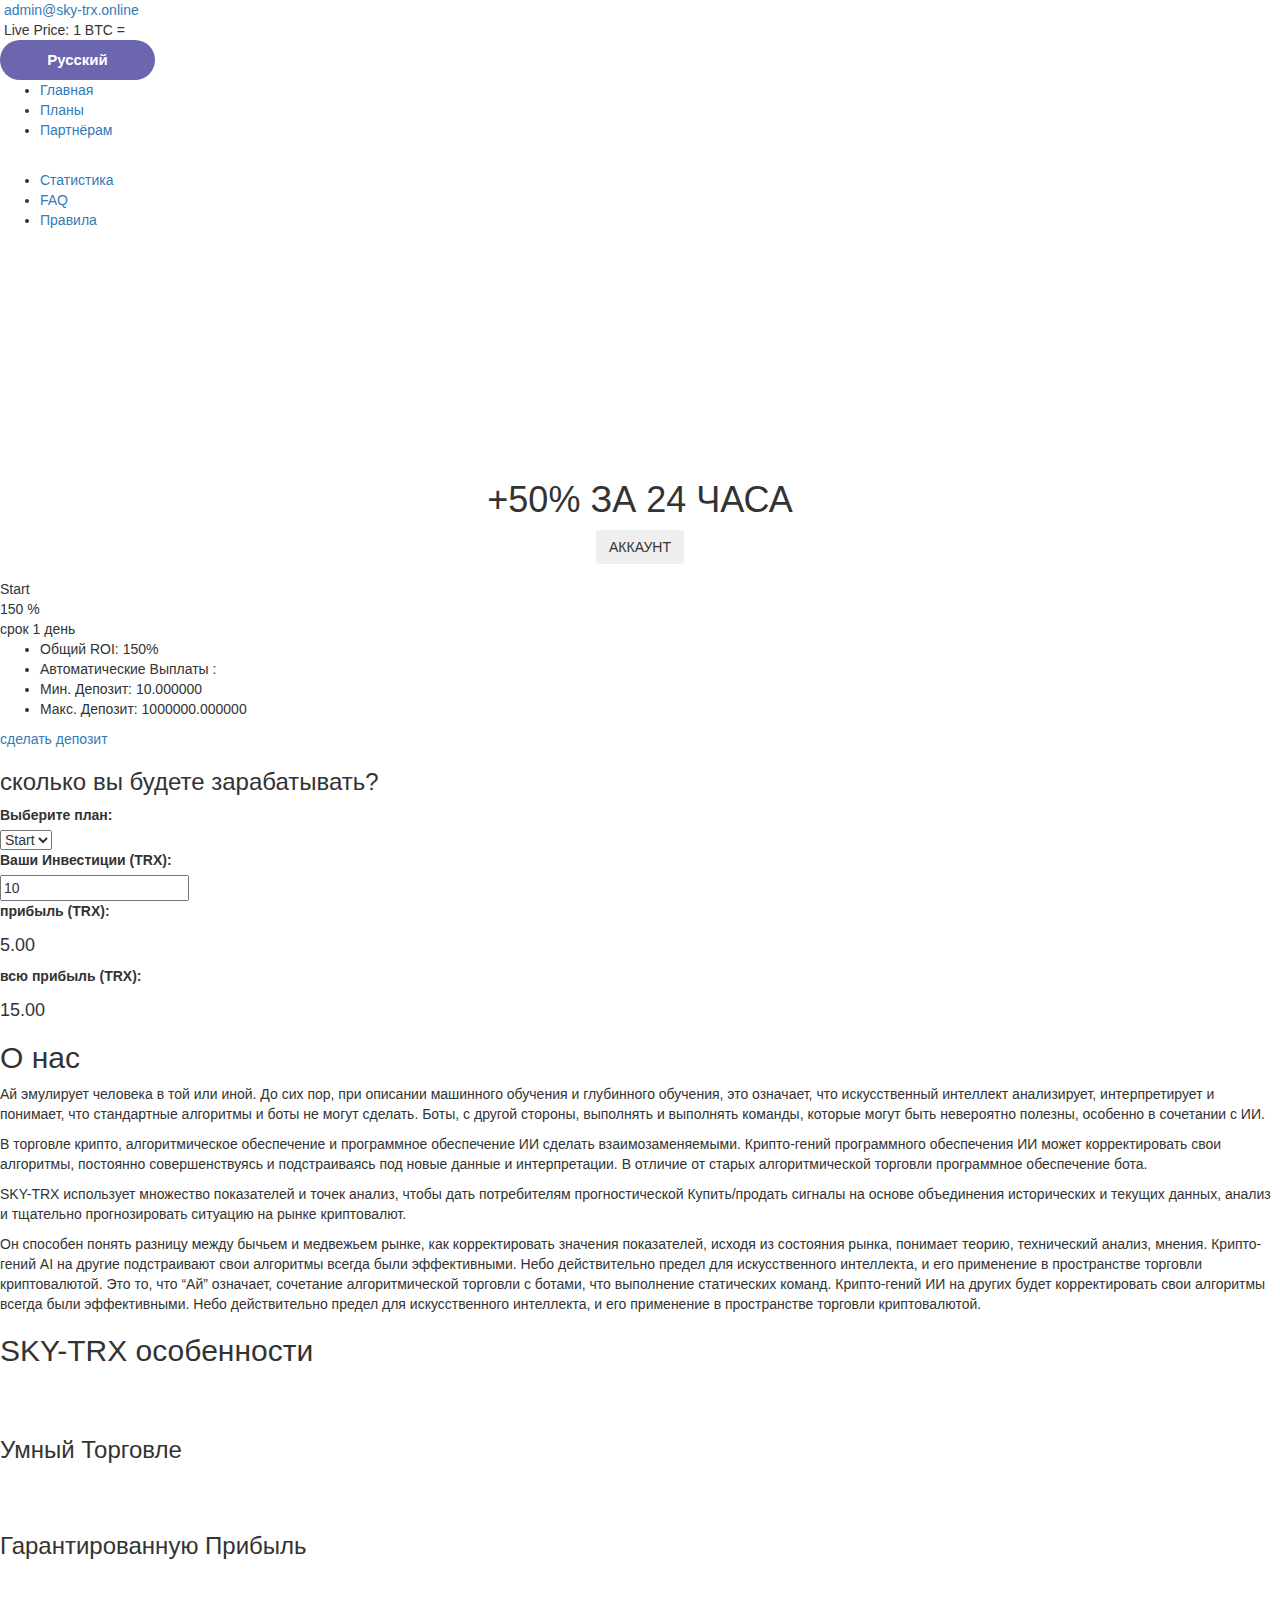
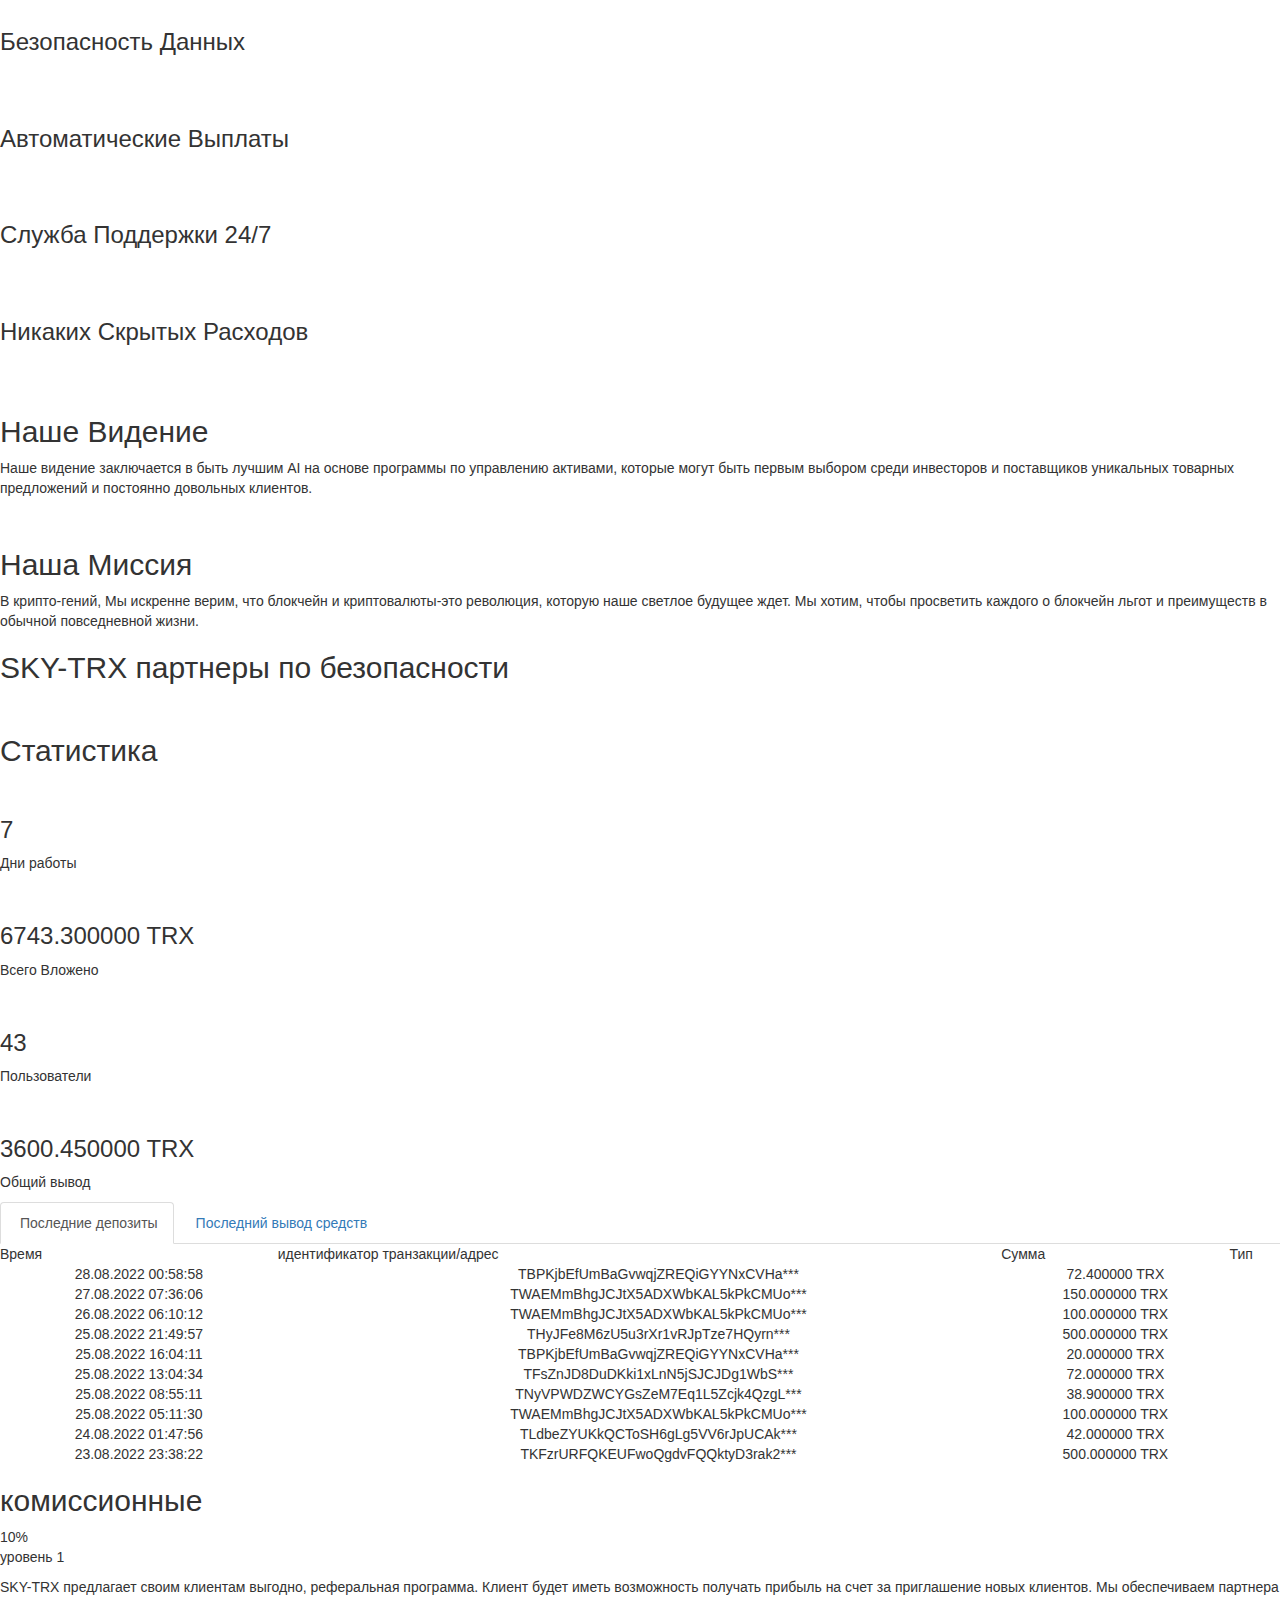
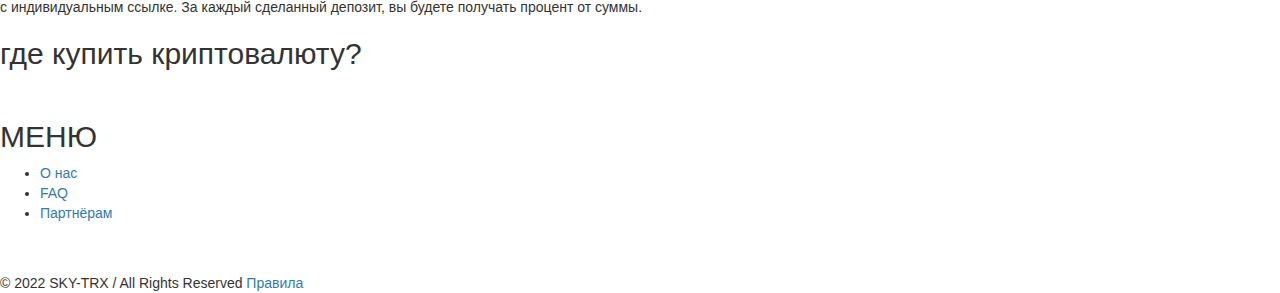
==== commit b440ce18: "Update user.html" ====
--- a/user.html
+++ b/user.html
@@ -1,1742 +1,830 @@
-<!DOCTYPE 
-   html> 
+<!-- HYIP STUDIO THEMEJOUS.COM -->
+<!DOCTYPE html>
 <html lang="ru">
-   <head>
-      <meta charset="UTF-8">
-      <meta
-         name="keywords" content="online investment, venture capital,
-         hyip program, bitcoin, daily income, cryptocurrency investment, high percentage, best hyip program, payment, 
-         investment program, online earnings, bsfinance, invest, IPO, online investment, best affiliate program, forex 
-         alternatives, b2b" I>
-      <meta name="description" content="Welcome to SKY-TRX. Reliable investment plans. Great 
-         trading experience. Fast withdrawals. Features: Pro-Management Team, Reliable investment plans, Great 
-         trading experience, Live Support, Worldwide." I>
-      <script
-         src="//d.bablic.com/snippet/630b38a290cc030001fec48a.js?version=3.9"></sc 
-         ript>
-            <link rel="icon" href="https://sky trx.online/theme/
-         demo103/assets/common/images/favicon.png"> <meta http-equiv="X-UA-Compatible" 
-            content="IE=edge"> <title>SKY-TRX</title> <link rel="stylesheet"
-         
-         
-         href="https://maxcdn.bootstrapcdn.com/bootstrap/3.3.7/css/bootstrap.min.c 
-         ss">
-            <link href='/web/style/animate.css' rel='stylesheet' type='text/css'> <link
-         
-         h ref="https://fonts.goog leapis.com/css?fam i ly= Montserrat:300,400,500,600,
-         700,800IStaatliches" rel="stylesheet"> <link href='/web/style/
-            custom.css' rel='stylesheet' type='text/css'> <link href=lweb/style/hovercss' rel='stylesheet' type='text/css'> 
-            <link rel="stylesheet" href="https://maxcdn.bootstrapcdn.com/font awesome/4.5.0/css/font-awesome.min.css">
-         
-         
-            <script
-         src="https://ajax.googleapis.com/ajax/libs/jquery/3.3.1/query.min.js"></ 
-         script>
-            <script src='/web/script/setting2.js' type=ltext/javascript ></ 
-         script> <script
-         
-         src="https://maxcdn.bootstrapcdn.com/bootstrap/3.3.7/s/bootstrap.min.js" 
-         >
+  <head>
+    <meta charset="UTF-8">
+    <meta name="keywords" content="онлайн-инвестиции, венчурный капитал, программа hyip, биткойн, ежедневный доход, инвестиции в криптовалюту, высокий процент, лучшая программа hyip, оплата, инвестиционная программа, онлайн-заработок, bsfinance, инвестировать, IPO, онлайн-инвестиции, лучшая партнерская программа, альтернативы форекс, b2b" /> 
+    <meta name="description" content="Добро пожаловать в SKY-TRX. Надежные инвестиционные планы. Большой торговый опыт. Быстрые Выводы. Особенности: Pro-Management Team, Надежные инвестиционные планы, Большой опыт торговли, Live Support, Worldwide." />
+    <script src="//d.bablic.com/snippet/630b38a290cc030001fec48a.js?version=3.9"></script>
+    <link rel="icon" href="https://sky-trx.online/theme/demo103/assets/common/images/favicon.png">
+    <meta http-equiv="X-UA-Compatible" content="IE=edge">
+    <title>SKY-TRX</title>
+    <link rel="stylesheet" href="https://maxcdn.bootstrapcdn.com/bootstrap/3.3.7/css/bootstrap.min.css">
+    <link href='/web/style/animate.css' rel='stylesheet' type='text/css'>
+    <link href="https://fonts.googleapis.com/css?family=Montserrat:300,400,500,600,700,800|Staatliches" rel="stylesheet">
+    <link href='/web/style/custom.css' rel='stylesheet' type='text/css'>
+    <link href='/web/style/hover.css' rel='stylesheet' type='text/css'>
+    <link rel="stylesheet" href="https://maxcdn.bootstrapcdn.com/font-awesome/4.5.0/css/font-awesome.min.css">
+    <script src="https://ajax.googleapis.com/ajax/libs/jquery/3.3.1/jquery.min.js"></script>
+    <script src='/web/script/setting2.js' type='text/javascript'></script>
+    <script src="https://maxcdn.bootstrapcdn.com/bootstrap/3.3.7/js/bootstrap.min.js"></script>
+    <script src="/web/script/wow.js"></script>
+    <script src="/web/script/wow.min.js"></script>
+    <script src="//icon-box.live/sprite/latest/"></script>
+            <style>
+      .brit__lang {
+        display: inline-block;
+        position: relative;
+        width: 155px;
+        text-align: center;
+        white-space: nowrap;
+        color: #fff;
+      }
+      @media only screen and (max-width: 576px) {
+        .brit__lang {
+          width: 110px;
+        }
+      }
+      .brit__lang.active .brit__lang-current {
+        -webkit-transition: all ease-in 0.2s;
+        -o-transition: all ease-in 0.2s;
+        transition: all ease-in 0.2s;
+        -webkit-border-radius: 5px 5px 0 0;
+        border-radius: 5px 5px 0 0;
+      }
+      .brit__lang.active .brit__lang-current i {
+        -webkit-transition: all ease-in 0.2s;
+        -o-transition: all ease-in 0.2s;
+        transition: all ease-in 0.2s;
+        -webkit-transform: rotate(-180deg);
+        -ms-transform: rotate(-180deg);
+        transform: rotate(-180deg);
+      }
+      .brit__lang.active .brit__lang-items {
+        -webkit-transition: all ease-in 0.2s;
+        -o-transition: all ease-in 0.2s;
+        transition: all ease-in 0.2s;
+        visibility: visible;
+        top: 100%;
+        opacity: 1;
+        -webkit-border-radius: 0 0 5px 5px;
+        border-radius: 0 0 5px 5px;
+      }
+      .brit__lang-current {
+        background-color: rgba(108, 102, 174);
+        height: 40px;
+        line-height: 40px;
+        -webkit-border-radius: 50px;
+        border-radius: 50px;
+        font-size: 15px;
+        font-weight: 700;
+        cursor: pointer;
+        -webkit-transition: all ease-in 0.2s;
+        -o-transition: all ease-in 0.2s;
+        transition: all ease-in 0.2s;
+      }
+      .brit__lang-current:hover {
+        background-color: rgba(143, 133, 171, 0.32);
+      }
+      .brit__lang-current i {
+        font-size: 12px;
+        -webkit-transition: all ease-in 0.2s;
+        -o-transition: all ease-in 0.2s;
+        transition: all ease-in 0.2s;
+      }
+      .brit__lang-items {
+        position: absolute;
+        width: 100%;
+        top: 100%;
+        left: 0;
+        background-color: rgba(108, 102, 174);
+        -webkit-border-radius: 5px;
+        border-radius: 5px;
+        border-top: 1px solid rgba(255, 255, 255, 0.1);
+        top: 110%;
+        opacity: 0;
+        visibility: hidden;
+        -webkit-transition: all ease-in 0.2s;
+        -o-transition: all ease-in 0.2s;
+        transition: all ease-in 0.2s;
+      }
+      .brit__lang-items-item {
+        padding: 5px 0;
+        color:#fff;
+        display: block;
+        width: 100%;
+      }
+    </style>
+    <script type="text/javascript">
+      //// Get the CryptoCurrency Information from the API
+      jQuery.ajax({
+        url: "https://min-api.cryptocompare.com/data/pricemulti",
+        data: "fsyms=BTC,ETH,DASH,LTC&tsyms=USD",
+        dataType : 'json',
+      }).done(function(data) {
+        // console.log( "BTC : " + data.BTC.USD + ", ETH : " + data.ETH.USD + ", DASH : " + data.DASH.USD, LTC : " + data.LTC.USD);
+        jQuery(".dashCoin").html('$' + data.DASH.USD);
+        jQuery(".ethCoin").html('$' + data.ETH.USD);
+        jQuery(".bitCoin").html('$' + data.BTC.USD);
+        jQuery(".liteCoin").html('$' + data.LTC.USD);
+      }).fail(function() {
+          console.log( "API error" );
+      });
+    </script>
+  </head>
+<body>
+  <div class="wrapper">
+    <div class="topbarwrap">
+      <div class="content">
+        <div class="topbarleft fadeInLeft wow">
+          <div class="help">
+            <span class="icon">
+              <img src="https://sky-trx.online/theme/demo103/assets/common/images/helpicon.png" alt="" />
+            </span>
+            <a href="mailto:admin@sky-trx.online">admin@sky-trx.online</a>
+          </div>
+        </div>
+        <div class="topbarmid fadeInDown wow">
+          <div class="btcprice">
+            <span class="icon">
+              <img src="https://sky-trx.online/theme/demo103/assets/common/images/btcicon.png" alt="" />
+            </span>
+            Live Price: 1 BTC = <strong class="bitCoin"></strong>
+          </div>
+        </div>
+        <div class="topbarright fadeInRight wow">
+          <div class="brit__lang">
+            						<div class="brit__lang-current">Русский</div>
+						  <div class="brit__lang-items" style="z-index: 99999;">
+                                  <a href="?lng=ru" class="brit__lang-items-item" style="display:block">
+                    Русский                  </a>
+                              </div>
+					  </div>
+          </div>
+        </div>
+      </div>
+    </div>
+    <div class="bannerwrap  ">
+      <div class="logowrap">
+        <div class="content">
+          <div class="mainnav left fadeInLeft wow">
+            <ul>
+              <li class="hvr-forward"><a href="/">Главная</a></li>
+              <li class="hvr-forward"><a href="/#plan">Планы</a></li>
+              <li class="hvr-forward"><a href="/#affiliate">Партнёрам</a></li>
+            </ul>
+          </div>
+          <div class="logo zoomIn wow">
+            <a href="/" class="hvr-shrink">
+              <img src="https://sky-trx.online/theme/demo103/assets/common/images/logo.png" alt="" />
+            </a>
+          </div>
+            <div class="mainnav right fadeInRight wow">
+              <ul>
+                <li class="hvr-backward"><a href="/#stat">Статистика</li>
+                <li class="hvr-forward"><a href="/faq">FAQ</a></li>
+                <li class="hvr-backward"><a href="/rules">Правила</a></li>
+              </ul>
+            </div>
+          </div>
+        </div>          <div class="bannerlayer main"><img src="https://sky-trx.online/theme/demo103/assets/common/images/bannerlayer1.png" alt="" /></div>
+          <div class="bannerlayer one fadeInDownBig wow"><img src="https://sky-trx.online/theme/demo103/assets/common/images/bannerlayer2.png" alt="" /></div>
+          <div class="bannerlayer two zoomIn wow"><img src="https://sky-trx.online/theme/demo103/assets/common/images/bannerlayer3.png" alt="" /></div>
+          <div class="bannerlayer three zoomIn wow"><img src="https://sky-trx.online/theme/demo103/assets/common/images/bannerlayer4.png" alt="" /></div>
+          <div class="bannerlayer four fadeInDownBig wow"><img src="https://sky-trx.online/theme/demo103/assets/common/images/bannerlayer5.png" alt="" /></div>
+          <div class="bannerlayer five zoomIn wow"><img src="https://sky-trx.online/theme/demo103/assets/common/images/bannerlayer6.png" alt="" /></div>
+          <div class="bannerlayer six zoomIn wow"><img src="https://sky-trx.online/theme/demo103/assets/common/images/bannerlayer7.png" alt="" /></div>
+          <div class="bannerlayer seven fadeInDownBig wow"><img src="https://sky-trx.online/theme/demo103/assets/common/images/bannerlayer8.png" alt="" /></div>
+          <div class="bannerlayer eight fadeInDownBig wow"><img src="https://sky-trx.online/theme/demo103/assets/common/images/bannerlayer9.png" alt="" /></div>
+          <center><div class="bannerlayers">
+            <div class="content">
+              <div class="bannerinfos">
+                <div class="bannersoacial bounceInDown wow" style="visibility: visible; animation-name: bounceInDown;"><br><br></div>
+                <h1 class="bounceInDown wow" style="visibility: visible; animation-name: bounceInDown;">
+                  <span>+50%</span> ЗА 24 ЧАСА                </h1>
+                                  <div colspan="3" class="text-center">
+                    <div class="form-group">
+                      <input type="submit" class="btn btn-blue btn-xl " value="АККАУНТ" onclick="top.location = '/user';">
+                    </div>
+                  </div>
+                 
+              </div> 
+            </div>
+          </div>
+        </div>
+      </div></center>
+      <div class="planwrap" id="plan">
+                  <div class="content">
+            <div class="planleft">
+              <div class="plantab one">
+                <div class="planhead slideInUp wow">
+                  <div class="planname">
+                    Start                  </div>
+                  <div class="planpercent">
+                    <div class="left">
+                      150                      <span>%</span>
+                    </div>
+                    <div class="right">
+                      <span>срок</span>
+                      1 день                     </div>
+                  </div>
+                </div>
+                <div class="planinfos slideInDown wow">
+                  <ul>
+                    <li>
+                      Общий ROI:                      <span>
+                        150%
+                      </span>
+                    </li>
+                    <li>Автоматические Выплаты : <span><img src="https://sky-trx.online/theme/demo103/assets/common/images/greentick.png" alt="" /></span></li>
+                    <li>Мин. Депозит: <span>10.000000 <i class="fa fa-trx"></i></span></li>
+                    <li>Макс. Депозит: <span>1000000.000000 <i class="fa fa-trx"></i></span></li>
+                  </ul>
+                </div>
+              </div>
+              <div class="planaction slideInUp wow">
+                <a href="/" class="hvr-float-shadow">сделать депозит</a>
+              </div>
+            </div>
+            <div class="planright faq">
+              <h3 class="fadeInDown wow">сколько вы будете зарабатывать?</h3>
+              <div class="tab-content">
+                <div role="tabpanel" class="tab-pane active" id="plan1">
+                <label>Выберите план:</label>
+              <div class="calculatorinput">
+                <select class="select-calculator" name="plan" id="plane">
+                                      <option value="1">Start</option>
+                                  </select>
+              </div>
+                  <label>Ваши Инвестиции (TRX):</label>
+                  <div class="calculatorinput">
+                    <div class="left">
+                      <input type=text value="10" id="amount" class="deposit" name="amount">
+                    </div>
+                  </div>
+                  <div class="calculatorresults">
+                    <div class="left">
+                      <label> прибыль (TRX):</label>
+                      <h4 class="daily-profit-value" id="net_profit"></h4>
+                    </div>
+                    <div class="right">
+                      <label>всю прибыль (TRX):</label>
+                      <h4 class="daily-profit-value" id="total_return"></h4>
+                    </div>
+                  </div>
+                </div>
+                <!-- <div role="tabpanel" class="tab-pane" id="plan2">
+                  <label>Ваши Инвестиции</label>
+                  <div class="calculatorinput">
+                    <div class="left">
+                      <input type="text" name="amount1" id="amount1" class="deposit" value="">
+                    </div>
+                  </div>
+                  <div class="calculatorresults">
+                    <div class="left">
+                      <label>daily profit</label>
+                      <h4 id="profitDaily1">0,02 BTC</h4>
+                    </div>
+                    <div class="right">
+                      <label>35 days profit</label>
+                      <h4 id="profitTotal1">0,6 BTC</h4>
+                    </div>
+                  </div>
+                </div>	 -->
+              </div>
+            </div>
+          </div>
+              </div>
+      <div class="aboutwrap" id="about">
+        <div class="content">
+          <div class="aboutinfos">
+            <h2 class="fadeInDown wow">О нас</h2>
+            <p class="fadeInDown wow">Ай эмулирует человека в той или иной. До сих пор, при описании машинного обучения и глубинного обучения, это означает, что искусственный интеллект анализирует, интерпретирует и понимает, что стандартные алгоритмы и боты не могут сделать. Боты, с другой стороны, выполнять и выполнять команды, которые могут быть невероятно полезны, особенно в сочетании с ИИ.</p>
+            <p class="fadeInDown wow">В торговле крипто, алгоритмическое обеспечение и программное обеспечение ИИ сделать взаимозаменяемыми. Крипто-гений программного обеспечения ИИ может корректировать свои алгоритмы, постоянно совершенствуясь и подстраиваясь под новые данные и интерпретации. В отличие от старых алгоритмической торговли программное обеспечение бота. </p>
+            <p class="fadeInDown wow">SKY-TRX использует множество показателей и точек анализ, чтобы дать потребителям прогностической Купить/продать сигналы на основе объединения исторических и текущих данных, анализ и тщательно прогнозировать ситуацию на рынке криптовалют. </p> 
+            <p> Он способен понять разницу между бычьем и медвежьем рынке, как корректировать значения показателей, исходя из состояния рынка, понимает теорию, технический анализ, мнения. Крипто-гений AI на другие подстраивают свои алгоритмы всегда были эффективными. Небо действительно предел для искусственного интеллекта, и его применение в пространстве торговли криптовалютой. Это то, что “Ай” означает, сочетание алгоритмической торговли с ботами, что выполнение статических команд. Крипто-гений ИИ на других будет корректировать свои алгоритмы всегда были эффективными. Небо действительно предел для искусственного интеллекта, и его применение в пространстве торговли криптовалютой.  </p>
+          </div>
+        </div>
+      </div>
+      <div class="featureswrap">
+        <div class="content">
+          <h2 class="zoomIn wow">SKY-TRX особенности</h2>
+          <div class="featuresbox bounceInLeft wow">
+            <div class="icon hvr-hang"><img src="https://sky-trx.online/theme/demo103/assets/common/images/featuresicon1.png" alt="" /></div>
+            <div class="featurehead"><img src="https://sky-trx.online/theme/demo103/assets/common/images/feayuresbg1.jpg" alt="" /></div>
+            <h3>Умный Торговле</h3>
+          </div>
+          <div class="featuresbox bounceInDown wow">
+            <div class="icon hvr-hang"><img src="https://sky-trx.online/theme/demo103/assets/common/images/featuresicon2.png" alt="" /></div>
+            <div class="featurehead"><img src="https://sky-trx.online/theme/demo103/assets/common/images/feayuresbg2.jpg" alt="" /></div>
+            <h3>Гарантированную Прибыль</h3>
+          </div>
+          <div class="featuresbox last bounceInRight wow">
+            <div class="icon hvr-hang"><img src="https://sky-trx.online/theme/demo103/assets/common/images/featuresicon3.png" alt="" /></div>
+            <div class="featurehead"><img src="https://sky-trx.online/theme/demo103/assets/common/images/feayuresbg3.jpg" alt="" /></div>
+            <h3>Безопасность Данных </h3>
+          </div>
+          <div class="featuresbox bounceInLeft wow">
+            <div class="icon hvr-hang"><img src="https://sky-trx.online/theme/demo103/assets/common/images/featuresicon4.png" alt="" /></div>
+            <div class="featurehead"><img src="https://sky-trx.online/theme/demo103/assets/common/images/feayuresbg4.jpg" alt="" /></div>
+            <h3>Автоматические Выплаты</h3>
+          </div>
+          <div class="featuresbox bounceInDown wow">
+            <div class="icon hvr-hang"><img src="https://sky-trx.online/theme/demo103/assets/common/images/featuresicon5.png" alt="" /></div>
+            <div class="featurehead"><img src="https://sky-trx.online/theme/demo103/assets/common/images/feayuresbg5.jpg" alt="" /></div>
+            <h3>Служба Поддержки 24/7 </h3>
+          </div>
+          <div class="featuresbox last bounceInRight wow">
+            <div class="icon hvr-hang"><img src="https://sky-trx.online/theme/demo103/assets/common/images/featuresicon6.png" alt="" /></div>
+            <div class="featurehead"><img src="https://sky-trx.online/theme/demo103/assets/common/images/feayuresbg6.jpg" alt="" /></div>
+            <h3>Никаких Скрытых Расходов</h3>
+          </div>
+        </div>
+        <div class="featureswrapbar">&nbsp;</div>
+      </div>
+      <div class="visionmissionwrap">
+        <div class="content">
+          <div class="vision">
+            <div class="icon bounceInDown wow">
+              <img src="https://sky-trx.online/theme/demo103/assets/common/images/ourvisionicon.png" class="hvr-hang" alt="" />
+            </div>
+            <h2 class="fadeInUp wow">Наше Видение</h2>
+            <p class="fadeInUp wow">Наше видение заключается в быть лучшим AI на основе программы по управлению активами, которые могут быть первым выбором среди инвесторов и поставщиков уникальных товарных предложений и постоянно довольных клиентов.</p>
+          </div>
+          <div class="mission">
+            <div class="icon bounceInDown wow">
+              <img src="https://sky-trx.online/theme/demo103/assets/common/images/ourmottoicon.png" class="hvr-hang" alt="" />
+            </div>
+            <h2 class="fadeInUp wow">Наша Миссия</h2>
+            <p class="fadeInUp wow">В крипто-гений, Мы искренне верим, что блокчейн и криптовалюты-это революция, которую наше светлое будущее ждет. Мы хотим, чтобы просветить каждого о блокчейн льгот и преимуществ в обычной повседневной жизни. </p>
+          </div>
+        </div>
+      </div>
+      <div class="partnerwrap">
+        <div class="content">
+          <h2 class="zoomIn wow" style="visibility: visible; animation-name: zoomIn;">SKY-TRX <span>партнеры</span> по безопасности</h2>
+          <p class="flipInX wow" style="visibility: visible; animation-name: flipInX;"><img src="https://sky-trx.online/theme/demo103/assets/common/images/securitypartners.jpg" alt=""></p>
+        </div>
+      </div>
+      <div class="statwrap" id="stat">
+        <div class="content">
+          <h2 class="zoomIn wow">Статистика</h2>
+          <div class="statbxwrap">
+            <div class="statbox one">
+              <span class="icon fadeInRight wow">
+                <img src="https://sky-trx.online/theme/demo103/assets/common/images/staticon1.png" alt="" />
+              </span>
+              <h3 class="fadeInRight wow">7	</h3>
+              <p class="fadeInRight wow">Дни работы </p>
+            </div>
+            <div class="statbox two">
+              <span class="icon fadeInRight wow">
+                <img src="https://sky-trx.online/theme/demo103/assets/common/images/staticon3.png" alt="" />
+              </span>
+              <h3 class="fadeInRight wow">6743.300000 TRX</h3>
+              <p class="fadeInRight wow">Всего Вложено	</p>
+            </div>
+            <div class="statbox three">
+              <span class="icon fadeInLeft wow">
+                <img src="https://sky-trx.online/theme/demo103/assets/common/images/staticon2.png" alt="" />
+              </span>
+              <h3 class="fadeInLeft wow">43	</h3>
+              <p class="fadeInLeft wow">Пользователи</p>
+            </div>
+            <div class="statbox four">
+              <span class="icon fadeInLeft wow">
+                <img src="https://sky-trx.online/theme/demo103/assets/common/images/staticon4.png" alt="" />
+              </span>
+              <h3 class="fadeInLeft wow">3600.450000 TRX</h3>
+              <p class="fadeInLeft wow">Общий вывод</p>
+            </div>
+          </div>
+          <div class="lasttenwrap">
+            <ul class="nav nav-tabs" id="show-hide-1">
+              <li class="active fadeInDown wow">
+                <a data-toggle="tab" href="#aff-row1">
+                  <span class="icon">
+                    <img src="https://sky-trx.online/theme/demo103/assets/common/images/lastdepositicon.png" alt="" />
+                  </span>
+                  Последние депозиты                </a>
+              </li>
+              <li class="">
+                <a data-toggle="tab" href="#aff-row2">
+                  <span class="icon">
+                    <img src="https://sky-trx.online/theme/demo103/assets/common/images/lastdepositicon.png" alt="" />
+                  </span>
+                  Последний вывод средств                </a>
+              </li>
+            </ul>
+            <div class="tab-content" id="show-hide-2">
+              <div id="aff-row1" class="tab-pane active">
+                <div class="lasttenresuts">
+                  <table width="100%" border="0" cellspacing="0" cellpadding="0">
+                    <thead>
+                      <tr class="heading">
+                        <td>Время</td> 
+                        <td>идентификатор транзакции/адрес</td>
+                        <td>Сумма</td>
+                        <td>Тип</td>
+                      </tr>
+                    </thead>
+                    <tbody>
+                                              <tr style="text-align: center;">
+                          <td>28.08.2022 00:58:58</td>
+                          <td>
+                            <svg width="18" height="18" role="img"  style="margin: -3px 10px;"> 
+                              <use xlink:href="#bm_icon_mini_logos_colored_tron"></use> 
+                            </svg>TBPKjbEfUmBaGvwqjZREQiGYYNxCVHa***                          </td>
+                          <td>72.400000 TRX</td>
+                          <td>
+                            <span id="timer_1"></span>
+                          </td> 
+                        </tr>
+                                                <tr style="text-align: center;">
+                          <td>27.08.2022 07:36:06</td>
+                          <td>
+                            <svg width="18" height="18" role="img"  style="margin: -3px 10px;"> 
+                              <use xlink:href="#bm_icon_mini_logos_colored_tron"></use> 
+                            </svg>TWAEMmBhgJCJtX5ADXWbKAL5kPkCMUo***                          </td>
+                          <td>150.000000 TRX</td>
+                          <td>
+                            <span id="timer_2"></span>
+                          </td> 
+                        </tr>
+                                                <tr style="text-align: center;">
+                          <td>26.08.2022 06:10:12</td>
+                          <td>
+                            <svg width="18" height="18" role="img"  style="margin: -3px 10px;"> 
+                              <use xlink:href="#bm_icon_mini_logos_colored_tron"></use> 
+                            </svg>TWAEMmBhgJCJtX5ADXWbKAL5kPkCMUo***                          </td>
+                          <td>100.000000 TRX</td>
+                          <td>
+                            <span id="timer_3"></span>
+                          </td> 
+                        </tr>
+                                                <tr style="text-align: center;">
+                          <td>25.08.2022 21:49:57</td>
+                          <td>
+                            <svg width="18" height="18" role="img"  style="margin: -3px 10px;"> 
+                              <use xlink:href="#bm_icon_mini_logos_colored_tron"></use> 
+                            </svg>THyJFe8M6zU5u3rXr1vRJpTze7HQyrn***                          </td>
+                          <td>500.000000 TRX</td>
+                          <td>
+                            <span id="timer_4"></span>
+                          </td> 
+                        </tr>
+                                                <tr style="text-align: center;">
+                          <td>25.08.2022 16:04:11</td>
+                          <td>
+                            <svg width="18" height="18" role="img"  style="margin: -3px 10px;"> 
+                              <use xlink:href="#bm_icon_mini_logos_colored_tron"></use> 
+                            </svg>TBPKjbEfUmBaGvwqjZREQiGYYNxCVHa***                          </td>
+                          <td>20.000000 TRX</td>
+                          <td>
+                            <span id="timer_5"></span>
+                          </td> 
+                        </tr>
+                                                <tr style="text-align: center;">
+                          <td>25.08.2022 13:04:34</td>
+                          <td>
+                            <svg width="18" height="18" role="img"  style="margin: -3px 10px;"> 
+                              <use xlink:href="#bm_icon_mini_logos_colored_tron"></use> 
+                            </svg>TFsZnJD8DuDKki1xLnN5jSJCJDg1WbS***                          </td>
+                          <td>72.000000 TRX</td>
+                          <td>
+                            <span id="timer_6"></span>
+                          </td> 
+                        </tr>
+                                                <tr style="text-align: center;">
+                          <td>25.08.2022 08:55:11</td>
+                          <td>
+                            <svg width="18" height="18" role="img"  style="margin: -3px 10px;"> 
+                              <use xlink:href="#bm_icon_mini_logos_colored_tron"></use> 
+                            </svg>TNyVPWDZWCYGsZeM7Eq1L5Zcjk4QzgL***                          </td>
+                          <td>38.900000 TRX</td>
+                          <td>
+                            <span id="timer_7"></span>
+                          </td> 
+                        </tr>
+                                                <tr style="text-align: center;">
+                          <td>25.08.2022 05:11:30</td>
+                          <td>
+                            <svg width="18" height="18" role="img"  style="margin: -3px 10px;"> 
+                              <use xlink:href="#bm_icon_mini_logos_colored_tron"></use> 
+                            </svg>TWAEMmBhgJCJtX5ADXWbKAL5kPkCMUo***                          </td>
+                          <td>100.000000 TRX</td>
+                          <td>
+                            <span id="timer_8"></span>
+                          </td> 
+                        </tr>
+                                                <tr style="text-align: center;">
+                          <td>24.08.2022 01:47:56</td>
+                          <td>
+                            <svg width="18" height="18" role="img"  style="margin: -3px 10px;"> 
+                              <use xlink:href="#bm_icon_mini_logos_colored_tron"></use> 
+                            </svg>TLdbeZYUKkQCToSH6gLg5VV6rJpUCAk***                          </td>
+                          <td>42.000000 TRX</td>
+                          <td>
+                            <span id="timer_9"></span>
+                          </td> 
+                        </tr>
+                                                <tr style="text-align: center;">
+                          <td>23.08.2022 23:38:22</td>
+                          <td>
+                            <svg width="18" height="18" role="img"  style="margin: -3px 10px;"> 
+                              <use xlink:href="#bm_icon_mini_logos_colored_tron"></use> 
+                            </svg>TKFzrURFQKEUFwoQgdvFQQktyD3rak2***                          </td>
+                          <td>500.000000 TRX</td>
+                          <td>
+                            <span id="timer_10"></span>
+                          </td> 
+                        </tr>
+                                            </tbody>
+                  </table>
+                                      <script type="text/javascript">
+                      var remtime = 63180;
+                      var display = document.getElementById("timer_1"); 
+                      depTimer(remtime, display);
+                    </script>
+                                      <script type="text/javascript">
+                      var remtime = 608;
+                      var display = document.getElementById("timer_2"); 
+                      depTimer(remtime, display);
+                    </script>
+                                      <script type="text/javascript">
+                      var remtime = -90946;
+                      var display = document.getElementById("timer_3"); 
+                      depTimer(remtime, display);
+                    </script>
+                                      <script type="text/javascript">
+                      var remtime = -120961;
+                      var display = document.getElementById("timer_4"); 
+                      depTimer(remtime, display);
+                    </script>
+                                      <script type="text/javascript">
+                      var remtime = -141707;
+                      var display = document.getElementById("timer_5"); 
+                      depTimer(remtime, display);
+                    </script>
+                                      <script type="text/javascript">
+                      var remtime = -152484;
+                      var display = document.getElementById("timer_6"); 
+                      depTimer(remtime, display);
+                    </script>
+                                      <script type="text/javascript">
+                      var remtime = -167447;
+                      var display = document.getElementById("timer_7"); 
+                      depTimer(remtime, display);
+                    </script>
+                                      <script type="text/javascript">
+                      var remtime = -180868;
+                      var display = document.getElementById("timer_8"); 
+                      depTimer(remtime, display);
+                    </script>
+                                      <script type="text/javascript">
+                      var remtime = -279482;
+                      var display = document.getElementById("timer_9"); 
+                      depTimer(remtime, display);
+                    </script>
+                                      <script type="text/javascript">
+                      var remtime = -287256;
+                      var display = document.getElementById("timer_10"); 
+                      depTimer(remtime, display);
+                    </script>
+                                  </div>
+              </div>
+              <div id="aff-row2" class="tab-pane">
+                <div class="lasttenresuts">
+                  <table width="100%" border="0" cellspacing="0" cellpadding="0">
+                    <thead>
+                      <tr class="heading">
+                        <td>Время</td> 
+                        <td>идентификатор транзакции/адрес</td>
+                        <td>Сумма</td>
+                        <td>Тип</td>
+                      </tr>
+                    </thead>
+                    <tbody>
+                                              <tr>
+                          <td>27.08.2022 06:11:31</td>
+                          <td>
+                            <svg width="18" height="18" role="img"  style="margin: -3px 10px;"> 
+                              <use xlink:href="#bm_icon_mini_logos_colored_tron"></use> 
+                            </svg>TWAEMmBhgJCJtX5ADXWbKAL5kPkCMUo***                          </td>
+                          <td>150.000000 TRX</td>
+                          <td>Проценты</td>
+                        </tr>
+                                                <tr>
+                          <td>27.08.2022 00:00:34</td>
+                          <td>
+                            <svg width="18" height="18" role="img"  style="margin: -3px 10px;"> 
+                              <use xlink:href="#bm_icon_mini_logos_colored_tron"></use> 
+                            </svg>TBPKjbEfUmBaGvwqjZREQiGYYNxCVHa***                          </td>
+                          <td>30.000000 TRX</td>
+                          <td>Проценты</td>
+                        </tr>
+                                                <tr>
+                          <td>26.08.2022 05:42:22</td>
+                          <td>
+                            <svg width="18" height="18" role="img"  style="margin: -3px 10px;"> 
+                              <use xlink:href="#bm_icon_mini_logos_colored_tron"></use> 
+                            </svg>TWAEMmBhgJCJtX5ADXWbKAL5kPkCMUo***                          </td>
+                          <td>150.000000 TRX</td>
+                          <td>Проценты</td>
+                        </tr>
+                                                <tr>
+                          <td>25.08.2022 09:18:25</td>
+                          <td>
+                            <svg width="18" height="18" role="img"  style="margin: -3px 10px;"> 
+                              <use xlink:href="#bm_icon_mini_logos_colored_tron"></use> 
+                            </svg>TLdbeZYUKkQCToSH6gLg5VV6rJpUCAk***                          </td>
+                          <td>63.000000 TRX</td>
+                          <td>Проценты</td>
+                        </tr>
+                                                <tr>
+                          <td>24.08.2022 21:27:14</td>
+                          <td>
+                            <svg width="18" height="18" role="img"  style="margin: -3px 10px;"> 
+                              <use xlink:href="#bm_icon_mini_logos_colored_tron"></use> 
+                            </svg>TNyVPWDZWCYGsZeM7Eq1L5Zcjk4QzgL***                          </td>
+                          <td>40.000000 TRX</td>
+                          <td>Проценты</td>
+                        </tr>
+                                                <tr>
+                          <td>24.08.2022 13:53:27</td>
+                          <td>
+                            <svg width="18" height="18" role="img"  style="margin: -3px 10px;"> 
+                              <use xlink:href="#bm_icon_mini_logos_colored_tron"></use> 
+                            </svg>TWAEMmBhgJCJtX5ADXWbKAL5kPkCMUo***                          </td>
+                          <td>150.000000 TRX</td>
+                          <td>Проценты</td>
+                        </tr>
+                                                <tr>
+                          <td>24.08.2022 12:38:46</td>
+                          <td>
+                            <svg width="18" height="18" role="img"  style="margin: -3px 10px;"> 
+                              <use xlink:href="#bm_icon_mini_logos_colored_tron"></use> 
+                            </svg>TVMRZK1QGW5TGw93roJKSFA5s9y362X***                          </td>
+                          <td>15.000000 TRX</td>
+                          <td>Проценты</td>
+                        </tr>
+                                                <tr>
+                          <td>24.08.2022 01:11:45</td>
+                          <td>
+                            <svg width="18" height="18" role="img"  style="margin: -3px 10px;"> 
+                              <use xlink:href="#bm_icon_mini_logos_colored_tron"></use> 
+                            </svg>TDP4mTVExTYTQ1CfZygkGCLGwN47uR4***                          </td>
+                          <td>24.000000 TRX</td>
+                          <td>Проценты</td>
+                        </tr>
+                                                <tr>
+                          <td>23.08.2022 23:46:53</td>
+                          <td>
+                            <svg width="18" height="18" role="img"  style="margin: -3px 10px;"> 
+                              <use xlink:href="#bm_icon_mini_logos_colored_tron"></use> 
+                            </svg>THyJFe8M6zU5u3rXr1vRJpTze7HQyrn***                          </td>
+                          <td>68.000000 TRX</td>
+                          <td>Проценты</td>
+                        </tr>
+                                                <tr>
+                          <td>23.08.2022 22:29:43</td>
+                          <td>
+                            <svg width="18" height="18" role="img"  style="margin: -3px 10px;"> 
+                              <use xlink:href="#bm_icon_mini_logos_colored_tron"></use> 
+                            </svg>TKFzrURFQKEUFwoQgdvFQQktyD3rak2***                          </td>
+                          <td>480.000000 TRX</td>
+                          <td>Проценты</td>
+                        </tr>
+                                            </tbody>
+                  </table>
+                </div>
+              </div>
+            </div>
+          </div>
+        </div>
+      </div>
+      <div class="affiliationwrap" id="affiliate">
+        <div class="content">
+          <div class="affiliatebox one">
+            <div class="top">
+              <h2 class="slideInRight wow">комиссионные</h2>
+            </div>
+            <div class="bottom">
+              <div class="values">
+                <div class="valuewrap">
+                  <div class="value one slideInRight wow hvr-backward">
+                    10<span>%</span>
+                    <p>уровень 1</p>
+                  </div>
+                </div>
+              </div>
+              <div class="infos slideInLeft wow">
+                SKY-TRX предлагает своим клиентам выгодно, реферальная программа. Клиент будет иметь возможность получать прибыль на счет за приглашение новых клиентов. Мы обеспечиваем партнера с индивидуальным ссылке. За каждый сделанный депозит, вы будете получать процент от суммы.              </div>
+            </div>
+          </div>
+        </div>
+      </div>
+      <div class="wheretobuywrap">
+        <div class="content">
+          <h2 class="zoomIn wow" style="visibility: visible; animation-name: zoomIn;">где купить <span>криптовалюту</span>?</h2>
+          <p class="flipInX wow" style="visibility: visible; animation-name: flipInX;"><img src="https://sky-trx.online/theme/demo103/assets/common/images/wheretobuy.png" alt=""></p>
+        </div>
+      </div>
+      <div class="modal fade" id="myModal" role="dialog">
+        <div class="modal-dialog">
+          <div class="modal-content">
+            <div class="modal-header">
+              <button type="button" class="close" data-dismiss="modal">&times;</button>
+              <h4 class="modal-title">Сертификат компании</h4>
+            </div>
+            <div class="modal-body">
+              <p><img src="https://sky-trx.online/theme/demo103/assets/common/images/cert.jpg" alt="" /></p>
+            </div>
+            <div class="modal-footer"> </div>
+          </div>
+        </div>
+      </div>
+      <div class="footer">
+        <div class="content">
+          <div class="footertop">
+            <div class="navigation">
+              <h2>МЕНЮ</h2>
+              <ul>
+                <li><a href="/#about">О нас</a></li>
+                <li><a href="/faq">FAQ</a></li>
+                <li><a href="/#affiliate">Партнёрам</a></li>
+              </ul>
+            </div>
+          </div>
+          <div class="footerbottom">
+            <div class="footerpaymenticons">
+                              <span>
+                  <a href="https://tron.network/" target="_blank">
+                    <svg width="100" height="40" role="img" fill="#49a8c6" style="vertical-align: middle;">
+                      <use xlink:href="#bm_icon_payment_transparent_tron"></use>
+                    </svg>
+                  </a>
+                </span>
+                          
+              <div class="copyright">© 2022 SKY-TRX / All Rights Reserved
+                <span><a href="/rules">Правила</a></span>
+              </div>
+            </div>
+          </div>
+        </div>
+      </div>
+    </div>
+    <script src="/web/script/clipboard.min.js"></script> 
+    <script src='/web/script/script.js'></script>
+    <script>
+      $(".brit__lang-current").click(function(){
+        $(this).closest(".brit__lang").toggleClass("active");
+      });
+    </script>
+    <script>
+      new Clipboard('#copyLink');
+    </script>
+          <script>
+        const plans = JSON.parse('[{"id":"1","description":"Start","percent":"50.000","floating_percent":"0","percent_min":"0.000","percent_max":"0.000","count":"1","seconds":"86400","img":"","min":"10.00000000","max":"1000000.00000000","return":"1","fake_invest":"0.00000000","start_data":"1661068560","end_data":"1672538400","status":"1","delete":"1","days":""}]');
+        function calc(amount) {
+        let plan_id = Number($('#plane').val());
+        let percent = 0;
+        let count = 0;
+        let seconds = 0;
+        let plan_return = 0;
+        let date = new Date();
+        let check = false;
+        if (plans) {
+            plans.forEach(function (plan) {
+            if (amount >= Number(plan['min']) && amount <= Number(plan['max']) && plan_id === Number(plan['id'])) {
+                count = Number(plan['count']);
+                percent = Number(plan['percent']);
+                seconds = Number(plan['seconds']);
+                plan_return = Number(plan['return']);
+                date.setSeconds(date.getSeconds() + seconds * (count === 0 ? 1 : count));
+                check = true;
+            }
+            });
+        }
+        if (check) {
+            const total = (amount / 100 * percent) * (count === 0 ? 1 : count) + Number(plan_return === 1 ? amount : 0) - amount;
+            $('#net_profit').html(total.toFixed(2) + ' <i class="fa fa-trx"></i>');
+        } else {
+            $('#net_profit').html('----');
+        }
+        if (check) {
+            const total = (amount / 100 * percent) * (count === 0 ? 1 : count) + Number(plan_return === 1 ? amount : 0);
+            $('#total_return').html(total.toFixed(2) + ' <i class="fa fa-trx"></i>');
+        } else {
+            $('#total_return').html('----');
+        }
+        }
+        $("#amount").on("change keyup", function () {
+        calc($(this).val());
+        });
+        $("#plane").on("change keyup", function () {
+        change_amount($(this).val());
+        calc($("#amount").val());
+        });
+        $(document).ready(function () {
+        calc($("#amount").val());
+        });
+        function change_amount(plan_id) {
+        let row = plans.filter((item) => Number(item.id) === Number(plan_id))[0];
+        let min = Number(row.min);
+        let max = Number(row.max);
+        $('#amount').val(min);
+        }
       </script>
-      <script src="/web/script/wow.js"></script> <script src="/web/script/ 
-         wow.min.js"></script> <script src="llicon-box.live/sprite/latestr ></script> 
-         <style> .brit lang { display: inline-block;
-         position: relative; width: 155px; 
-         text-align: center; white-space: 
-         nowrap; color: #fff;
-         } @media only screen and (max-width: 576px) { .brit lang { 
-         width: 110px;
-         } .brit lang.active .brit lang-current { -webkit-transition: all 
-         ease-in 0.2s; -o-transition: all ease-in 0.2s;
-         .brit lang-items-item { padding: 5px 0; 
-         color:#fff; display: block; width: 100%;
-         } </style>
-         <script type="text/javascript"> //// Get the
-         CryptoCurrency Information from the API jQuery.ajax({
-         
-           url: "https://min-api.cryptocompare.com/data/pricemulti", data:
-           "fsyms=BTC,ETH,DASH,LTC&tsyms=USD", dataType : 'json', }).done(function(data) { // 
-           console.log( "BTC : data.ETH.USD + ", DASH :
-         
-                                          + data.BTC.USD + ", ETH : +         +
-                                   data.DASH.USD, LTC :         " + data.LTC.USD); 
-           jQuery(".dashCoin").html('$' + data.DASH.USD); jQuery(".ethCoin").html('$' +
-           data.ETH.USD); jQuery(".bitCoin").html('$' + data.BTC.USD);
-           jQuery(".liteCoin").html('$' + data.LTC.USD);
-         
-         }).fail(function() { console.log( "API
-              error" );
-         });
-      </script> </ 
-      head> 
-   <body>
-      <div class="wrapper>
-         <div class="topbarwrap">
-      <div
-         class="contenr>
-         <div class="topbarleft fadelnLeft wow">
-         <div class="help">
-            <span class="icon">
-            <img src="https://sky trx.online/
-               theme/demo103/assets/common/images/helpicon.png" alt="" I> <a href="mailto:admin@sky-trx.online">admin@sky
-            trx.online</a> 
-         </div>
-         </
-         div> 
-         <div
-            class="topbarmid fadelnDown wow">
-            <div class="btcprice"> 
-               <span class="icon">
-               <img src="https://sky
-                  trx.online/theme/demo103/assets/common/images/btcicon.png" alt="" /> Live Price: 1 BTC = <strong class="bitCoin"></ 
-               strong> 
-            </div>
-         </div>
-         <div class="topbarright fadelnRight wow">
-            <div class="brit lang">
-               <div class="brit lang
-                  current">Russian</div>
-               <div class="brit lang-items"
-                  style="z-index: 99999;"> 
-                  <a href="?Ing=ru" class="brit lang items-item"
-                     style="display:block"> W99999
-                  </a>
-               </div>
-               </
-               div>
-            </div>
-         </div>
-         </
-         div> 
-      </div>
-      <div
-         class="bannerwrap ">
-      <div class="logowrap">
-      <div class="content">
-      <div class="mainnav left fadelnLeft wow">
-         <ul>
-            <Ii class="hvr-forward">
-            <a href="/">SWWW</a></li>
-            <Ii class="hvr-forward">
-            <a href="/#plan">SWW</a></li>
-            <Ii class="hvr-forward">
-            <a
-               href="fflaffiliate">Partner</a></li>
-            </uI></ 
-            div> 
-            <div 
-               class="logo zoomln wow">
-               <a href="/" class="hvr-shrink"> <img src="https://
-                  sky
-                  tmonline/theme/demo103/assets/common/images/logo.png" alt="" /> </a> 
-            </div>
-            <div class="mainnav right 
-               fadelnRight wow">
-               <ul>
-                  <Ii class="hvr-backward">
-                  <a href="/#stat">
-                     Statistics</li>
-                     <Ii class="hvr-forward">
-                  <a href="Kaq">FAQ</a></li> 
-                  <Ii class="hvr-backward">
-                  <a 
-                     href="trules">SWWW</a></li>
-               </ul>
-               </
-               div> 
-            </div>
-      </div>
-      src="https://sky <div class="bannerlayer main"><img
-      tmonline/theme/demo103/
-      assets/common/images/bannerlayer1.png" alt="" /></div>
-      <div class="bannerlayer one fadelnDownBig wow"><img 
-         src="https://sky trx.online/
-         theme/demo 1 03/assets/common/images/ban nerlayer2 . png" alt="" /></d iv>
-      <div class="bannerlayer two zoomln wow"><img src="https://sky 
-         tmonline/theme/demo103/assets/common/images/bannerlayer3.png" alt="" /></div>
-      <div class="bannerlayer three zoomln wow"><img 
-         src="https://sky trx.online/
-         theme/demo103/assets/common/images/bannerlayer4.png" alt="" /></div>
-      <div class="bannerlayer four fadelnDownBig wow"><img 
-         src="https://sky trx.online/
-         theme/demo 1 03/assets/common/images/ban nerlayer5. png" alt="" /></d iv>
-      <div class="bannerlayer five zoomln wow"><img src="https://sky 
-         tmonline/theme/demo103/assets/common/images/bannerlayer6.png" alt="" /></div>
-      <div class="bannerlayer six zoomln wow"><img src="https://sky 
-         tmonline/theme/demo103/assets/common/images/bannerlayer7.png" alt="" /></div>
-      <div class="bannerlayer seven fadelnDownBig wow"><img 
-         src="https://sky trx.online/
-         theme/demo 1 03/assets/common/images/ban nerlayer8 . png" alt="" /></d iv>
-      <div class="bannerlayer eight fadelnDownBig wow"><img
-         src="https://sky-
-         trx.online/theme/demo103/assets/common/images/bannerlayer9.png" alt="" /></div>
-      <center><div class="bannerlayers">
-      <div class="content"> <div
-         class="bannerinfos"> <div
-         class="bannersoacial bouncelnDown wow"
-         style="visibility: visible; animation-name: bouncelnDown;"><br><br></div>
-      <h1 class="bouncelnDown wow" style="visibility: visible; animation-name: bouncelnDown;">
-      <span>+50% FOR 24 HOURS    </h1>
-      <div colspan="3" class="text-center"> <div class="form-group">
-      <input type="submit" class="btn btn-blue btn-xl " 
-         value="ACCOUNT" onclick="top.location = 7user';">
-      </div> </
-      div>
-      </div> </
-      div> </div> </
-      div> </div></
-      center> <div
-         class="planwrap"
-         id="plan">
-      <div class="content"> <div
-         class="planleft">
-      <div class="plantab one">
-      <div class="planhead slidelnUp wow"> <div class="planname">
-      Start         </div>
-      <div class="planpercent"> <div class="left">
-      150             <span>%
-      </div>
-      <div class="right"> <span>yyyy
-      1 9999 </        </div>
-      div> </div> <div 
-         class="planinfos
-         slidelnDown wow"> 
-      <u l>
-      <that>
-      Total ROI:          <span>
-      150% 
-      </li>
-      <li>Automatic
-      Payouts : <span><img
-         src="https://sky trx.online/ 
-         theme/demo103/assets/common/images/greentick.png" alt="" /></li>
-      <li>Min. Deposit: <span>10.000000 <i class="fa fa trx"></i></li> <li>Max. Deposit: 
-      <span>1000000.000000 <i class="fa
-         fa-trx "> </i> </li> </ul> </div> </div>
-      <div class
-         =" planaction
-         slidelnUp wow ">
-      <a href="/" class="hvr-float-shadow">make a deposit</a> 
-      </div> </
-      div>
-      <div class="planright faq"> <h3
-         class="fadelnDown wow">how much will you earn?</h3>
-      <div class="tab-content">
-      <div role="tabpanel" class="tab-pane active" id="plan1"> <label>Select a plan:</label>
-      <div class="calculatorinput">
-      <select class="select-calculator" name="plan" id="plane">
-      <option value="1">Start</option> </select>
-      </div>
-      <label>Your Investment (TRX):</label>
-      <div class="calculatorinput"> <div class="left">
-      <input type=text value="10" id="amount" class="deposit" 
-         name="amount"> </div> </div> <div class="calculatorresults"> <div class="left"> <label> 9999999 
-      (TRX):</label>
-      <h4 class="daily-profit-value"
-         id="net_profit"></h4> </div> <div
-         class="right"> <label>all profit
-      (TRX):</label>
-      <h4 class="daily-profit-value" id="total_return"></ 
-      h4> </div> </div> </div> <!-- <div role="tabpanel" class="tab-pane" id="plan2">
-         <label>Your Investment</label>
-         <div class="calculatorinput"> <div class="left">
-           <input type="text" name="amountl"
-            id="amountl"
-         class="deposit" value=""> </div> </div>
-           <div
-         
-         class="calculatorresults">
-           <div class="left">
-            <label>daily profit</label> <h4
-            id="profitDailyr>0,02 BTC</h4> </div> <div
-           class="right"> <label>35 days profit</label> <h4
-           id="profitTotal1">0,6 BTC</h4> </div> </div> </div> --> </ 
-      div> </div> </div> </div> 
-      <div class="aboutwrap" 
-         id="about">
-      <div class="content">
-         <div class="aboutinfos">
-            <h2 class="fadelnDown wow">About Us</h2>
-            <p class="fadelnDown wow">Ai emulates a person in one or 
-               different. So far, when describing machine learning and deep learning,
-               this means that artificial intelligence analyzes, interprets and understands that standard algorithms and bots 
-               cannot do. Bots, on the other hand, execute and execute commands, which can be incredibly useful, especially 
-               when combined with AI.
-            </p>
-            <p class="fadelnDown wow">In trading crypto, algorithmic
-               make Al software and software interchangeable. The crypto genius of Al software can adjust its algorithms, 
-               constantly improving and adjusting to new data and interpretations. Unlike the old algorithmic trading bot 
-               software. 
-            </p>
-            <p class="fadelnDown wow">SKY-TRX uses many
-               indicators and analysis points to give consumers predictive buy/sell signals based on the combination of 
-               historical and current data, analysis and carefully predict the situation in the cryptocurrency market. 
-            </p>
-            <p> He is able to understand the difference between a bull market and a bear market, 
-               how to adjust the values of indicators based on market conditions, understands theory, technical analysis,
-               opinions. Crypto-genius Al on others fine-tuning their algorithms has always been effective. The sky is really the 
-               limit for artificial intelligence and its application in the cryptocurrency trading space. This is what "Ai" means, a 
-               combination of algorithmic trading with bots that execute static commands. Crypto-genius Al on others will adjust 
-               their algorithms to always be efficient. The sky is really the limit for artificial intelligence and its application in the 
-               cryptocurrency trading space. 
-            </p>
-         </div>
-         </
-         div> 
-      </div>
-      <div
-         class="featureswrap">
-      <div
-         class="content">
-         <h2 class="zoomln wow">SKY-TRX features</h2>
-         <div class="featuresbox bouncelnLeft wow">
-            <div class="icon hvr-hang"><img src="https://sky trx.online/theme/demo103/ 
-               assets/common/images/featuresicon1.png" alt="" /></div>
-            <div class="featurehead"><img src="https://sky trx.online/theme/demo103/ 
-               assets/common/images/feayuresbg1.jpg" alt="" /></div>
-            <h3>Smart Trading</h3>
-         </div>
-         <div class="featuresbox bouncelnDown wow">
-            <div class="icon hvr-hang"><img src="https://sky trx.online/theme/demo103/ 
-               assets/common/images/featuresicon2.png" alt="" /></div>
-            <div class="featurehead"><img src="https://sky trx.online/theme/demo103/ 
-               assets/common/images/feayuresbg2.jpg" alt="" /></div>
-            <h3>Guaranteed Profit</h3>
-         </div>
-         <div class="featuresbox last bouncelnRight wow">
-            <div class="icon hvr-hang"><img src="https://sky trx.online/theme/demo103/ 
-               assets/common/images/featuresicon3.png" alt="" /></div>
-            <div class="featurehead"><img src="https://sky trx.online/theme/demo103/ 
-               assets/common/images/feayuresbg3.jpg" alt="" /></div>
-            <h3>Data Security</h3>
-         </div>
-         <div class="featuresbox bouncelnLeft wow">
-            <div class="icon hvr-hang"><img src="https://sky trx.online/theme/demol 03/ 
-               assets/commorilimages/featuresicon4.png" alt="" /></div>
-            <div class="featurehead"><img src="https://sky trx.online/theme/demol 03/ 
-               assets/commorilimages/feayuresbg4.jpg" alt="" /></div>
-            <h3>Automatic Payouts</h3>
-         </div>
-         <div class="featuresbox bouncelnDown wow">
-            <div class="icon hvr-hang"><img src="https://sky tmonline/theme/demol 03/ 
-               assets/commorilimages/featuresicon5.png" alt="" /></div>
-            <div class="featurehead"><img src="https://sky trx.online/theme/demol 03/ 
-               assets/commorilimages/feayuresbg5.jpg" alt="" /></div>
-            <h3>24/7 Help Desk</h3>
-         </div>
-         <div class="featuresbox last bouncelnRight wow">
-            <div class="icon hvr-hang"><img src="https://sky tmonline/theme/demol 03/ 
-               assets/commorilimages/featuresicon6.png" alt="" /></div>
-            <div class="featurehead"><img src="https://sky trx.online/theme/demol 03/ 
-               assets/commorilimages/feayuresbg6.jpg" alt="" /></div>
-            <h3>No Hidden Costs</h3>
-         </div>
-         </
-         div> 
-         <div
-            class="featureswrapbar">&nbsp;</div>
-      </div>
-      <div 
-         class="visionmissionwrap">
-      <div class="content">
-         <div class="vision">
-            <div class="icon bouncelnDown wow"> <img src="https://
-               sky
-               tmonline/theme/demol 03/assets/common/images/ourvisionicon.png" class="hvr-hang" alt="" /> </div>
-            <h2 class="fadelnUp wow">Our Vision</h2>
-            <p class="fadelnUp wow">Our vision is to be
-               the best Al based asset management program that can be the first choice among investors and providers of unique 
-               product offerings and consistently satisfied customers.
-            </p>
-         </div>
-         <div class="mission">
-            <div
-               class="icon bouncelnDown wow"> <img src="https://sky
-               tmonline/theme/demol 03/assets/common/images/ourmottoicon.png" class="hvr-hang" alt="" /> </div>
-            <h2 class="fadelnUp wow">Our Mission</h2>
-            <p class="fadelnUp wow">In a crypto genius, We sincerely believe
-               that blockchain and cryptocurrencies are the revolution that our bright future is waiting for. We want to educate 
-               everyone about blockchain perks and benefits in normal daily life. 
-            </p>
-         </div>
-         </
-         div> 
-      </div>
-      <div
-         class="partnerwrap">
-         <div class="content">
-            <h2 class="zoomln wow" style="visibility: visible; animation
-               name: zoomln;">SKY-TRX <span>security partners</h2>
-            <p class="flipinX wow" style="visibility: visible; animation name: flipinX;"><img src="https:// 
-               sky trx.online/theme/demo103/assets/common/images/securitypartners.jpg" alt=""></p>
-         </div>
-      </div>
-      <div 
-         class="statwrap" id="stat">
-      <div class="content">
-      <h2
-         class="zoomln wow">Statistics</h2>
-      <div class="statbxwrap">
-      <div class="statbox one">
-         <span class="icon fadelnRight wow"> <img src="https://
-            sky
-            trx.online/theme/demo103/assets/common/images/staticon1.png" alt="" /> 
-         <h3 class="fadelnRight wow">7
-         </h3>
-         <p class="fadelnRight wow" >SW 999999 </p>
-      </div>
-      <div class="statbox two">
-         <span class="icon fadelnRight wow"> <img src="https://
-            sky
-            trx.online/theme/demo103/assets/common/images/staticon3.png" alt="" /> 
-         <h3 class="fadelnRight 
-            wow">6743.300000 TRX</h3>
-         <p class="fadelnRight wow">99999 9999999 </p>
-      </div>
-      <div class="statbox three">
-         <span class="icon fadelnLeft wow"> <img src="https://sky
-            trx.online/theme/demo103/assets/common/images/staticon2.png" alt="" /> 
-         <h3 class="fadelnLeft wow">43 
-         </h3>
-         <p class="fadelnLeft wow" >Users</p>
-      </div>
-      <div class="statbox four">
-      <span class="icon fadelnLeft wow"> <img src="https://
-         sky
-         trx.online/theme/demo103/assets/common/images/staticon4.png" alt="" /> 
-      <h3 class="fadelnLeft 
-         wow">3600.450000 TRX</h3>
-      <p class="fadelnLeft wow ">General output</p>
-      </d iv> </
-      div> 
-      <div
-         class="lasttenwrap">
-         <ul class="nav
-            nay-tabs" id="show-hide-r> <li class="active fadelnDown wow">
-            <a data-toggle="tab" href="#aff-row1">
-               <span class="icon">
-               <img src="https://sky trx.online/ 
-                  theme/demo103/assets/common/images/lastdepositicon.png" alt="" />
-               Latest
-               deposits </li> 
-               <li class="">
-            </a>
-            <a data-toggle="tab" href="#aff-row2"> 
-            <span class="icon">
-            <img src="https://sky trx.online/ 
-               theme/demo103/assets/common/images/lastdepositicon.png" alt="" I>
-            Last
-            withdrawal </li> 
-         </ul>
-         <div class="tab- </a>
-            content" id="show-hide-2">
-         <div id="aff-rowl" class="tab-pane active"> <div class="lasttenresuts"> 
-         <table width="100%" border="0" cellspacing="0"
-            cellpadding="0">     <thead>
-         <tr class="heading"> <td>Time</
-         td> <td>transaction id/
-         address</td>
-         <td>Amount</td>
-         <td>Type</td>
-         </tr> </
-         thead>
-         <tbody>
-         <tr style="text-align:
-            center;">
-         <td>28.08.2022 00:58:58</td> <td> <svg
-            width="18" height="18" role="img"
-            style="margin: -3px 10px;">    <use
-            xlink:href="#bm_icon_mini_logos_colored_tron"></use> </
-         svg>TBPKjbEfUmBaGvwqjZREQiGYYNxCVHa***
-         </td>
-         <td>72.400000 TRX</td>
-         <td>
-         <span id="timer_r> </td> </tr>
-            <tr style="text-align:
-            center;">
-         <td>27.08.2022 07:36:06</td> <td> <svg
-            width="18" height="18" role="img"
-            style="margin: -3px 10px;">    <use
-            xlink:href="#bm_icon_mini_logos_colored_tron"></use> </
-         svg>TWAEMmBhgJCJtX5ADXWbKAL5kPkCMUo***
-         </td>
-         <td>150.000000 TRX</td> <td> <span
-            id="timer_2"> </td> </tr>
-         <tr style="text-align:
-            center;">
-         <td>26.08.2022 06:10:12</td> <td> <svg
-            width="18" height="18" role="img"
-            style="margin: -3px 10px;">    <use
-            xlink:href="#bm_icon_mini_logos_colored_tron"></use>
-         </svg>TWAEMmBhgJCAX5ADXWbKAL5kPkCMUo***
-         </td>
-         <td> 100.000000 TRX</td> 
-         <td>
-         <span id="timer_3"> </td> </tr>
-         <tr style="text-align:
-            center;">
-         <td>25.08.2022 21:49:57</td> <td> <svg 
-            width="18" height="18" role="img"
-            style="margin: -3px lOpx;">                            <use
-            xlink:href="#bm_icon_mini_logos_colored_tron"></use></svg>THyJFe8M6zU5u3rXr1 vRJpTze7HQyrn***
-         </td>
-         <td>500.000000 TRX</td> <td>
-         <span id="timer 4"> </td> </tr>
-         center;">                                                                               <tr style="text-align:
-         <td>25.08.2022 16:04:11</td> <td> <svg
-            width="18" height="18" role="img"
-            style="margin: -3px lOpx;">                            <use
-            xlink:href="#bm_icon_mini_logos_colored_tron"></use>
-         </svg>TBPKjbEfUmBaGvwqjZREQiGYYNxCVHa***
-         </td>
-         <td>20.000000 TRX</td> <td>
-         <span id="timer 5"> </td> </tr>
-         center;">                                                                               <tr style="text-align:
-         <td>25.08.2022 13:04:34</td>
-         <td>
-         <svg width="18" height="18" role="img"
-            style="margin: -3px lOpx;">                            <use
-            xlink:href="#bm_icon_mini_logos_colored_tron"></use>
-         </svg>TFsZnJD8DuDKki1xLnN5jSJCJDg1WbS***
-         </td>
-         <td>72.000000 TRX</td> <td>
-         <span id="timer 6"> </td> </tr>
-         <tr style="text-align:
-            center;">
-         <td>25.08.2022 08:55:11</td> <td> <svg
-            width="18" height="18" role="img"
-            style="margin: -3px lOpx;">                            <use
-            xlink:href="#bm_icon_mini_logos_colored_tron"></use>
-         </svg> TNyVPWDZWCYGsZeM7Eq1L5Zcjk4QzgL ***
-         </td>
-         <td>38.900000 TRX</td> 
-         <td>
-         <span id="timer_7"> </td> </tr>
-         <tr style="text-align:
-            center;">
-         <td>25.08.2022 05:11:30</td> <td> <svg 
-            width="18" height="18" role="img"
-            style="margin: -3px lOpx;"><use
-            xlink:href="#bm_icon_mini_logos_colored_tron"></use>
-         </svg>TWAEMmBhgJCJtX5ADXWbKAL5kPkCMUo***
-         </td>
-         <td>100.000000 TRX</td> <td>
-         <span id="timer 8"> </td> </tr>
-         center;">                                  <tr style="text-align:
-         <td>24.08.2022 01:47:56</td> <td> <svg
-            width="18" height="18" role="img"
-            style="margin: -3px lOpx;"><use
-            xlink:href="#bm_icon_mini_logos_colored_tron"></use>
-         </svg>TLdbeZYUKkQCToSH6gLg5VV6rJpUCAk***
-         </td>
-         <td>42.000000 TRX</td>
-         <td>
-         <span id="timer_9"> </td> </tr>
-         center;">                                  <tr style="text-align:
-         <td>23.08.2022 23:38:22</td>
-         <td>
-         <svg width="18" height="18" role="img"
-            style="margin: -3px lOpx;"><use
-            xlink:href="#bm_icon_mini_logos_colored_tron"></use>
-         </svg>TKFzrURFQKEUFwoQgdvFQQktyD3rak2***
-         </td>
-         <td>500.000000 TRX</td> <td>
-         <span id="timer 10"> </td> </tr>
-         </tbody>
-         </table>
-         <script type="text/javascript"> 
-            var remhour = 63180; var display
-            = document.getElementByld("timer_1"); depTimer(remtime, display); 
-         </script>
-         <script type="text/javascript">
-            -
-             
-            
-            
-            
-            
-            
-                                   var remhour = 608; var
-                                   display = document.getElementByld("timer_2"); depTimer(remtime, display); </ 
-                                   script>
-            
-                                                <script type="text/javascript"> var remtime =
-                                   -90946; var display = document.getElementByld("timer 3"); depTimer(remtime,
-                                   display); 
-         </script>
-         <script type="text/javascript"> var remtime =
-            -120961; var display = document.getElementByld("timer_4"); depTimer(remtime,
-            display); 
-         </script>
-         <script type="text/javascript"> var remtime =
-            -141707; var display = document.getElementByld("timer_5"); depTimer(remtime,
-            display); 
-         </script>
-         <script type="text/javascript"> var remtime =
-            -152484; var display = document.getElementByld("timer_6"); depTimer(remtime,
-            display); 
-         </script>
-         <script type="text/javascript"> var remtime =
-            -167447; var display = document.getElementByld("timer_7"); depTimer(remtime,
-            display); 
-         </script>
-         <script type="text/javascript"> var remtime =
-            -180868; var display = document.getElementByld("timer_8"); depTimer(remtime,
-            display); 
-         </script>
-         <script type="text/javascript"> var remtime =
-            -279482; var display = document.getElementByld("timer_9"); depTimer(remtime,
-            display); 
-         </script>
-         <script type="text/javascript"> var remtime = 
-            -287256; var display = document.getElementByld("timer_10");
-            depTimer(remtime, display); 
-         </script>
-         </div>
-         </div>
-         <div id="aff-row2" class="tab-pane"> <div
-            class="lasttenresuts"> <table width="100%" border="0"
-            cellspacing="0"
-            cellpadding="0"><thead>
-         <tr class="heading"> <td>Time</ 
-         td> <td>transaction id/
-         address</td>
-         <td>Amount</td>
-         <td>Type</td>
-         </tr> </
-         thead>
-         <tbody>
-         <tr>
-         <td>27.08.2022 06:11:31</td> <td>
-         <svg width="18" height="18" role="img" 
-            style="margin: -3px 10px;"><use
-            xlink:href="#bmicon_minilogos_colored_tron"></use>
-         </svg>TWAEMmBhgJCAX5ADXWbKAL5kPkCMUo***
-         </td>
-         <td>150.000000 TRX</td>
-         <td>Percentage</td>
-         </tr>
-         <tr>
-         <td>27.08.2022 00:00:34</td>
-         <td>
-         <svg width="18" height="18" role="img"
-            style="margin: -3px 10px;"><use
-            xlink:href="#bmicon_minilogos_colored_tron"></use> </
-         svg>TBPKjbEfUmBaGvwqjZREQiGYYNxCVHa***
-         </td>
-         <td>30.000000 TRX</td>
-         <td>Percentage</td>
-         </tr>
-         <tr>
-         <td>26.08.2022 05:42:22</td> <td> <svg
-            width="18" height="18" role="img"
-            style="margin: -3px 10px;"><use
-            xlink:href="#bmicon_minilogos_colored_tron"></use>
-         </svg>TWAEMmBhgJCAX5ADXWbKAL5kPkCMUo***
-         </td>
-         <td>150.000000 TRX</td>
-         <td>Percentage</td>
-         </tr>
-         <tr>
-         <td>25.08.2022 09:18:25</td> <td> <svg
-            width="18" height="18" role="img"
-            style="margin: -3px 10px;"><use
-            xlink:href="#bmicon_minilogos_colored_tron"></use>
-         </td>                    </svg>TLdbeZYUKkQCToSH6gLg5VV6rJpUCAk***
-         <td>63.000000 TRX</td>
-         <td>Percentage</td>
-         </tr>
-         <tr>
-         <td>24.08.2022 21:27:14</td>
-         <td>
-         <svg width="18" height="18" role="img"
-            style="margin: -3px 10px;"><use
-            xlink:href="#bmicon_minilogos_colored_tron"></use>
-         </td>                    </svg> TNyVPWDZWCYGsZeM7Eq1L5Zcjk4QzgL ***
-         <td>40.000000 TRX</td>
-         <td>Percentage</td>
-         </tr>
-         <tr>
-         <td>24.08.2022 13:53:27</td> <td> <svg 
-            width="18" height="18" role="img"
-            style="margin: -3px 10px;"><use
-            xlink:href="#bmicon_minilogos_colored_tron"></use>
-         </svg>TWAEMmBhgJCAX5ADXWbKAL5kPkCMUo***
-         </td>
-         <td>150.000000 TRX</td>
-         <td>Percentage</td>
-         </tr>
-         <tr>
-         <td>24.08.2022 12:38:46</td>
-         <td>
-         <svg width="18" height="18" role="img"
-            style="margin: -3px 10px;"><use
-            xlink:href="#bmicon_minilogos_colored_tron"></use> </
-         svg>TVMRZK1QGW5TGw93roJ KS FA5s9y362X***
-         </td>
-         <td>15.000000 TRX</td>
-         <td>Percentage</td>
-         </tr>                <tr>
-         <td>24.08.2022 01:11:45</td> <td> <svg
-            width="18" height="18" role="img"
-            style="margin: -3px 10px;"><use
-            xlink:href="#bmicon_minilogos_colored_tron"></use>
-         </svg>TDP4mTVExTYTQ1 CfZyg kGCLGwN47u R4***
-         </td>
-         <td>24.000000 TRX</td>
-         <td>Percentage</td>
-         </tr>
-         <tr>
-         <td>23.08.2022 23:46:53</td> <td> <svg
-            width="18" height="18" role="img"
-            style="margin: -3px 10px;"><use
-            xlink:href="#bmicon_minilogos_colored_tron"></use>
-         </svg>THyJFe8M6zU5u3rXr1 vRJpTze7HQyrn***
-         </td>
-         <td>68.000000 TRX</td>
-         <td>Percentage</td>
-         </tr>
-         <tr>
-         <td>23.08.2022 22:29:43</td>
-         <td>
-         <svg width="18" height="18" role="img"
-            style="margin: -3px 10px;"><use
-            xlink:href="#bmicon_minilogos_colored_tron"></use>
-         </svg>TKFzrURFQKEUFwoQgdvFQQktyD3rak2***
-         </td>
-         <td>480.000000 TRX</td>
-         <td>Percentage</td>
-         </tr>
-         </tbody>
-         </table> </
-         div> </div> </
-         div> </div> </div> 
-      </div>
-      <div
-         class="affiliationwrap" 
-         id="affiliate">
-      <div class="content">
-      <div class="affiliatebox one"> <div class="top">
-      <h2 class="slidelnRight wow">commissions</
-      h2>
-      </div>
-      <div class="bottom">
-      <div class="values">
-      <div class="valuewrap">
-      <div class="value one slidelnRight wow hvr-backward"> 10<span>% <p>9999999 l<1 
-      p>
-      </div> </
-      div> </div>
-      <div class="infos
-         slidelnLeft wow">
-      SKY-TRX offers its clients profitable, referral
-      program. The client will have the opportunity to receive profit on the account for inviting new clients. We provide 
-      a partner with a customized link. For every deposit you make, you will earn a percentage of the amount. </div>
-      </div> </ 
-      div> </div> 
-      </div> <div
-         class="wheretobuywrap"> <div
-         class="content">
-      <h2 class="zoomln wow" style="visibility: visible; animation
-         name: zoomln;">where to buy <span>cryptocurrency?</h2>
-      <p class="flipinX wow" style="visibility: visible; animation name: flipinX;"><img src="https://sky 
-         trx.online/theme/demo103/assets/common/images/wheretobuy.png" alt=""></p>
-      </div> </
-      div> <div
-         class="modal fade" id="myModal" role="dialog"> 
-      <div class="modal-dialog">
-      <div class="modal-content">
-      <div class="modal-header">
-      <button type="button" class="close" data dismiss="modal">&times;</
-      button>
-      <h4 class="modal-title">Certificate companies</h4>
-      </div>
-      <div class="modal-body">
-      <p><img src="https://sky
-         trx.online/theme/demo103/assets/common/images/cert.jpg" alt="" /></p> </div> <div class="modal-footer"> </ 
-      div> </div> </div> </div> <div class="footer">
-      <div class="content"> 
-      <div class="footertop">
-      <div class="navigation"> <h2>MENU</
-      h2>
-      <ul>
-      <li><a href="/#about">9 Sicijk/a></li>
-      <li><a href="/faq">FAQ</a></li> <li><a href="/ 
-         #affiliate">Partner</a></li>
-      </ul> </
-      div> </div>
-      <div
-         class="footerbottom"> <div
-         class="footerpaymenticons"> <span> <a href="https://
-         tron.networle
-         target="_blank"> <svg width="100" height="40" role="img"
-         fill="#49a8c6" style="vertical-align: middle;">
-      <use
-         xlink:href="#bm_icon_payment_transparent_tron"></use> </svg> </a>
-      <div class="copyright">© 2022 SKY-TRX / All Rights Reserved 
-      <span><a href="trules">Rules</a>
-      </div> </
-      div> </div>
-      </div> </div> </
-      div> <script src="/ 
-         web/script/
-         clipboard.min.js"></script>
-      <script src=lweb/script/script.js'></script> <script> $(".brit lang-current").click(function() 
-         { $(this).closest(".brit lang").toggleClass("active"); }); 
-      </script> <script> new 
-         Clipboard('#copyLink'); 
-      </script> <script> const plans =
-         JSON.parsecrid":"1","description":"Start","percent":"50.000","floating
-         
-         
-         
-         
-         
-         
-         
-         
-         
-         
-         _percent":"0","percent_min":"0.000","percent_max":"0.000","count":"1","se 
-         conds":"86400","img":"","min":"10.00000000","max":"1000000.00000000","ret 
-         urn":"1","fake_invest":"0.00000000","start_data":"1661068560","end_data": 
-         "1672538400","status":"1","delete":"1","days":""}D; function calc(amount) { let plan_id =
-           Number($pplanel.val()); let percent = 0; let count = 0; let seconds = 0;
-           let plan_return = 0; let date = new Date(); let check = false; if (plans) 
-           { plans.forEach(function (plan) { if (amount >= Number(plan['min']) && 
-           amount <=
-         
-         
-         
-         
-         
-         
-         
-         
-         Number(plan['max']) && plan_id === Number(plan['id'])) {
-                 count = Number(plan['count']); percent = 
-                 Number(plan['percent']);
-         -
-         
-         
-         
-         
-         
-         
-                                          seconds = Number(plarfseconds1); plan_return =
-                                          Number(plarfreturn'll; date.setSeconds(date.getSeconds() + seconds * 
-                                          (count === 0 ? 1 : count));
-         
-                                          check = true;
-         
-         
-         
-                           } if (check) {
-                                   const total = (amount / 100 * percent) * (count === 0 ? 1 : count) + Number(plan_return === 1 ? amount : 0) -
-             amount; $(14net_profin.html(total.toFixed(2) + trx"></i>'); } else { $(#net_profin.html('----');' <i class="fa ago
-         
-         
-         
-         
-         
-                           } if (check) {
-                                   const total = (amount / 100 * percent) * (count === 0 ? 1 : count) + Number(plan_return === 1 ? amount : 0); $
-             ptotal_returnIhtml(total.toFixed(2) + trx"></i>'); } else { $(#total_return').html('----');         ' <i class="fa ago
-         
-         
-         
-         
-         
-         
-                           } } $("#amount").on("change keyup", function 0 { calc($(this).val()); }); $ 
-                           ("#plane").on("change keyup", function 0 { change_amount($(this).val()); calc($
-                           ("#amount").val()); }); $(document).ready(function () { calc($("#amount").val()); });
-                           function change_amount(plan_id) { let row = plans.filter((item) => Number(item.id) ===
-         
-         
-         
-         
-         
-         
-         
-         
-         
-             Number(plan_id))[0]; let min =
-                           Number(row.min); let max = Number(row.max); $
-                           ('#amount').val(min); } 
-      </script> 
-   </body>
+      </body>
 </html>
-<!-- HYIP STUDIO THEMEJOUS.COM --> <!DOCTYPE 
-   html> 
-<html lang="ru">
-   <head>
-      <meta charset="UTF-8">
-      <meta
-         name="keywords" content="online investment, venture capital,
-         hyip program, bitcoin, daily income, cryptocurrency investment, high percentage, best hyip program, payment, 
-         investment program, online earnings, bsfinance, invest, IPO, online investment, best affiliate program, forex 
-         alternatives, b2b" I>
-      <meta name="description" content="Welcome to SKY-TRX. Reliable investment plans. Great 
-         trading experience. Fast withdrawals. Features: Pro-Management Team, Reliable investment plans, Great 
-         trading experience, Live Support, Worldwide." I>
-      <script
-         src="//d.bablic.com/snippet/630b38a290cc030001fec48a.js?version=3.9"></sc 
-         ript>
-            <link rel="icon" href="https://sky trx.online/theme/
-         demo103/assets/common/images/favicon.png"> <meta http-equiv="X-UA-Compatible" 
-            content="IE=edge"> <title>SKY-TRX</title> <link rel="stylesheet"
-         
-         
-         href="https://maxcdn.bootstrapcdn.com/bootstrap/3.3.7/css/bootstrap.min.c 
-         ss">
-            <link href='/web/style/animate.css' rel='stylesheet' type='text/css'> <link
-         
-         h ref="https://fonts.goog leapis.com/css?fam i ly= Montserrat:300,400,500,600,
-         700,800IStaatliches" rel="stylesheet"> <link href='/web/style/
-            custom.css' rel='stylesheet' type='text/css'> <link href=lweb/style/hovercss' rel='stylesheet' type='text/css'> 
-            <link rel="stylesheet" href="https://maxcdn.bootstrapcdn.com/font awesome/4.5.0/css/font-awesome.min.css">
-         
-         
-            <script
-         src="https://ajax.googleapis.com/ajax/libs/jquery/3.3.1/query.min.js"></ 
-         script>
-            <script src='/web/script/setting2.js' type=ltext/javascript ></ 
-         script> <script
-         
-         src="https://maxcdn.bootstrapcdn.com/bootstrap/3.3.7/s/bootstrap.min.js" 
-         >
-      </script>
-      <script src="/web/script/wow.js"></script> <script src="/web/script/ 
-         wow.min.js"></script> <script src="llicon-box.live/sprite/latestr ></script> 
-         <style> .brit lang { display: inline-block;
-         position: relative; width: 155px; 
-         text-align: center; white-space: 
-         nowrap; color: #fff;
-         } @media only screen and (max-width: 576px) { .brit lang { 
-         width: 110px;
-         } .brit lang.active .brit lang-current { -webkit-transition: all 
-         ease-in 0.2s; -o-transition: all ease-in 0.2s;
-         .brit lang-items-item { padding: 5px 0; 
-         color:#fff; display: block; width: 100%;
-         } </style>
-         <script type="text/javascript"> //// Get the
-         CryptoCurrency Information from the API jQuery.ajax({
-         
-           url: "https://min-api.cryptocompare.com/data/pricemulti", data:
-           "fsyms=BTC,ETH,DASH,LTC&tsyms=USD", dataType : 'json', }).done(function(data) { // 
-           console.log( "BTC : data.ETH.USD + ", DASH :
-         
-                                          + data.BTC.USD + ", ETH : +         +
-                                   data.DASH.USD, LTC :         " + data.LTC.USD); 
-           jQuery(".dashCoin").html('$' + data.DASH.USD); jQuery(".ethCoin").html('$' +
-           data.ETH.USD); jQuery(".bitCoin").html('$' + data.BTC.USD);
-           jQuery(".liteCoin").html('$' + data.LTC.USD);
-         
-         }).fail(function() { console.log( "API
-              error" );
-         });
-      </script> </ 
-      head> 
-   <body>
-      <div class="wrapper>
-         <div class="topbarwrap">
-      <div
-         class="contenr>
-         <div class="topbarleft fadelnLeft wow">
-         <div class="help">
-            <span class="icon">
-            <img src="https://sky trx.online/
-               theme/demo103/assets/common/images/helpicon.png" alt="" I> <a href="mailto:admin@sky-trx.online">admin@sky
-            trx.online</a> 
-         </div>
-         </
-         div> 
-         <div
-            class="topbarmid fadelnDown wow">
-            <div class="btcprice"> 
-               <span class="icon">
-               <img src="https://sky
-                  trx.online/theme/demo103/assets/common/images/btcicon.png" alt="" /> Live Price: 1 BTC = <strong class="bitCoin"></ 
-               strong> 
-            </div>
-         </div>
-         <div class="topbarright fadelnRight wow">
-            <div class="brit lang">
-               <div class="brit lang
-                  current">Russian</div>
-               <div class="brit lang-items"
-                  style="z-index: 99999;"> 
-                  <a href="?Ing=ru" class="brit lang items-item"
-                     style="display:block"> W99999
-                  </a>
-               </div>
-               </
-               div>
-            </div>
-         </div>
-         </
-         div> 
-      </div>
-      <div
-         class="bannerwrap ">
-      <div class="logowrap">
-      <div class="content">
-      <div class="mainnav left fadelnLeft wow">
-         <ul>
-            <Ii class="hvr-forward">
-            <a href="/">SWWW</a></li>
-            <Ii class="hvr-forward">
-            <a href="/#plan">SWW</a></li>
-            <Ii class="hvr-forward">
-            <a
-               href="fflaffiliate">Partner</a></li>
-            </uI></ 
-            div> 
-            <div 
-               class="logo zoomln wow">
-               <a href="/" class="hvr-shrink"> <img src="https://
-                  sky
-                  tmonline/theme/demo103/assets/common/images/logo.png" alt="" /> </a> 
-            </div>
-            <div class="mainnav right 
-               fadelnRight wow">
-               <ul>
-                  <Ii class="hvr-backward">
-                  <a href="/#stat">
-                     Statistics</li>
-                     <Ii class="hvr-forward">
-                  <a href="Kaq">FAQ</a></li> 
-                  <Ii class="hvr-backward">
-                  <a 
-                     href="trules">SWWW</a></li>
-               </ul>
-               </
-               div> 
-            </div>
-      </div>
-      src="https://sky <div class="bannerlayer main"><img
-      tmonline/theme/demo103/
-      assets/common/images/bannerlayer1.png" alt="" /></div>
-      <div class="bannerlayer one fadelnDownBig wow"><img 
-         src="https://sky trx.online/
-         theme/demo 1 03/assets/common/images/ban nerlayer2 . png" alt="" /></d iv>
-      <div class="bannerlayer two zoomln wow"><img src="https://sky 
-         tmonline/theme/demo103/assets/common/images/bannerlayer3.png" alt="" /></div>
-      <div class="bannerlayer three zoomln wow"><img 
-         src="https://sky trx.online/
-         theme/demo103/assets/common/images/bannerlayer4.png" alt="" /></div>
-      <div class="bannerlayer four fadelnDownBig wow"><img 
-         src="https://sky trx.online/
-         theme/demo 1 03/assets/common/images/ban nerlayer5. png" alt="" /></d iv>
-      <div class="bannerlayer five zoomln wow"><img src="https://sky 
-         tmonline/theme/demo103/assets/common/images/bannerlayer6.png" alt="" /></div>
-      <div class="bannerlayer six zoomln wow"><img src="https://sky 
-         tmonline/theme/demo103/assets/common/images/bannerlayer7.png" alt="" /></div>
-      <div class="bannerlayer seven fadelnDownBig wow"><img 
-         src="https://sky trx.online/
-         theme/demo 1 03/assets/common/images/ban nerlayer8 . png" alt="" /></d iv>
-      <div class="bannerlayer eight fadelnDownBig wow"><img
-         src="https://sky-
-         trx.online/theme/demo103/assets/common/images/bannerlayer9.png" alt="" /></div>
-      <center><div class="bannerlayers">
-      <div class="content"> <div
-         class="bannerinfos"> <div
-         class="bannersoacial bouncelnDown wow"
-         style="visibility: visible; animation-name: bouncelnDown;"><br><br></div>
-      <h1 class="bouncelnDown wow" style="visibility: visible; animation-name: bouncelnDown;">
-      <span>+50% FOR 24 HOURS    </h1>
-      <div colspan="3" class="text-center"> <div class="form-group">
-      <input type="submit" class="btn btn-blue btn-xl " 
-         value="ACCOUNT" onclick="top.location = 7user';">
-      </div> </
-      div>
-      </div> </
-      div> </div> </
-      div> </div></
-      center> <div
-         class="planwrap"
-         id="plan">
-      <div class="content"> <div
-         class="planleft">
-      <div class="plantab one">
-      <div class="planhead slidelnUp wow"> <div class="planname">
-      Start         </div>
-      <div class="planpercent"> <div class="left">
-      150             <span>%
-      </div>
-      <div class="right"> <span>yyyy
-      1 9999 </        </div>
-      div> </div> <div 
-         class="planinfos
-         slidelnDown wow"> 
-      <u l>
-      <that>
-      Total ROI:          <span>
-      150% 
-      </li>
-      <li>Automatic
-      Payouts : <span><img
-         src="https://sky trx.online/ 
-         theme/demo103/assets/common/images/greentick.png" alt="" /></li>
-      <li>Min. Deposit: <span>10.000000 <i class="fa fa trx"></i></li> <li>Max. Deposit: 
-      <span>1000000.000000 <i class="fa
-         fa-trx "> </i> </li> </ul> </div> </div>
-      <div class
-         =" planaction
-         slidelnUp wow ">
-      <a href="/" class="hvr-float-shadow">make a deposit</a> 
-      </div> </
-      div>
-      <div class="planright faq"> <h3
-         class="fadelnDown wow">how much will you earn?</h3>
-      <div class="tab-content">
-      <div role="tabpanel" class="tab-pane active" id="plan1"> <label>Select a plan:</label>
-      <div class="calculatorinput">
-      <select class="select-calculator" name="plan" id="plane">
-      <option value="1">Start</option> </select>
-      </div>
-      <label>Your Investment (TRX):</label>
-      <div class="calculatorinput"> <div class="left">
-      <input type=text value="10" id="amount" class="deposit" 
-         name="amount"> </div> </div> <div class="calculatorresults"> <div class="left"> <label> 9999999 
-      (TRX):</label>
-      <h4 class="daily-profit-value"
-         id="net_profit"></h4> </div> <div
-         class="right"> <label>all profit
-      (TRX):</label>
-      <h4 class="daily-profit-value" id="total_return"></ 
-      h4> </div> </div> </div> <!-- <div role="tabpanel" class="tab-pane" id="plan2">
-         <label>Your Investment</label>
-         <div class="calculatorinput"> <div class="left">
-           <input type="text" name="amountl"
-            id="amountl"
-         class="deposit" value=""> </div> </div>
-           <div
-         
-         class="calculatorresults">
-           <div class="left">
-            <label>daily profit</label> <h4
-            id="profitDailyr>0,02 BTC</h4> </div> <div
-           class="right"> <label>35 days profit</label> <h4
-           id="profitTotal1">0,6 BTC</h4> </div> </div> </div> --> </ 
-      div> </div> </div> </div> 
-      <div class="aboutwrap" 
-         id="about">
-      <div class="content">
-         <div class="aboutinfos">
-            <h2 class="fadelnDown wow">About Us</h2>
-            <p class="fadelnDown wow">Ai emulates a person in one or 
-               different. So far, when describing machine learning and deep learning,
-               this means that artificial intelligence analyzes, interprets and understands that standard algorithms and bots 
-               cannot do. Bots, on the other hand, execute and execute commands, which can be incredibly useful, especially 
-               when combined with AI.
-            </p>
-            <p class="fadelnDown wow">In trading crypto, algorithmic
-               make Al software and software interchangeable. The crypto genius of Al software can adjust its algorithms, 
-               constantly improving and adjusting to new data and interpretations. Unlike the old algorithmic trading bot 
-               software. 
-            </p>
-            <p class="fadelnDown wow">SKY-TRX uses many
-               indicators and analysis points to give consumers predictive buy/sell signals based on the combination of 
-               historical and current data, analysis and carefully predict the situation in the cryptocurrency market. 
-            </p>
-            <p> He is able to understand the difference between a bull market and a bear market, 
-               how to adjust the values of indicators based on market conditions, understands theory, technical analysis,
-               opinions. Crypto-genius Al on others fine-tuning their algorithms has always been effective. The sky is really the 
-               limit for artificial intelligence and its application in the cryptocurrency trading space. This is what "Ai" means, a 
-               combination of algorithmic trading with bots that execute static commands. Crypto-genius Al on others will adjust 
-               their algorithms to always be efficient. The sky is really the limit for artificial intelligence and its application in the 
-               cryptocurrency trading space. 
-            </p>
-         </div>
-         </
-         div> 
-      </div>
-      <div
-         class="featureswrap">
-      <div
-         class="content">
-         <h2 class="zoomln wow">SKY-TRX features</h2>
-         <div class="featuresbox bouncelnLeft wow">
-            <div class="icon hvr-hang"><img src="https://sky trx.online/theme/demo103/ 
-               assets/common/images/featuresicon1.png" alt="" /></div>
-            <div class="featurehead"><img src="https://sky trx.online/theme/demo103/ 
-               assets/common/images/feayuresbg1.jpg" alt="" /></div>
-            <h3>Smart Trading</h3>
-         </div>
-         <div class="featuresbox bouncelnDown wow">
-            <div class="icon hvr-hang"><img src="https://sky trx.online/theme/demo103/ 
-               assets/common/images/featuresicon2.png" alt="" /></div>
-            <div class="featurehead"><img src="https://sky trx.online/theme/demo103/ 
-               assets/common/images/feayuresbg2.jpg" alt="" /></div>
-            <h3>Guaranteed Profit</h3>
-         </div>
-         <div class="featuresbox last bouncelnRight wow">
-            <div class="icon hvr-hang"><img src="https://sky trx.online/theme/demo103/ 
-               assets/common/images/featuresicon3.png" alt="" /></div>
-            <div class="featurehead"><img src="https://sky trx.online/theme/demo103/ 
-               assets/common/images/feayuresbg3.jpg" alt="" /></div>
-            <h3>Data Security</h3>
-         </div>
-         <div class="featuresbox bouncelnLeft wow">
-            <div class="icon hvr-hang"><img src="https://sky trx.online/theme/demol 03/ 
-               assets/commorilimages/featuresicon4.png" alt="" /></div>
-            <div class="featurehead"><img src="https://sky trx.online/theme/demol 03/ 
-               assets/commorilimages/feayuresbg4.jpg" alt="" /></div>
-            <h3>Automatic Payouts</h3>
-         </div>
-         <div class="featuresbox bouncelnDown wow">
-            <div class="icon hvr-hang"><img src="https://sky tmonline/theme/demol 03/ 
-               assets/commorilimages/featuresicon5.png" alt="" /></div>
-            <div class="featurehead"><img src="https://sky trx.online/theme/demol 03/ 
-               assets/commorilimages/feayuresbg5.jpg" alt="" /></div>
-            <h3>24/7 Help Desk</h3>
-         </div>
-         <div class="featuresbox last bouncelnRight wow">
-            <div class="icon hvr-hang"><img src="https://sky tmonline/theme/demol 03/ 
-               assets/commorilimages/featuresicon6.png" alt="" /></div>
-            <div class="featurehead"><img src="https://sky trx.online/theme/demol 03/ 
-               assets/commorilimages/feayuresbg6.jpg" alt="" /></div>
-            <h3>No Hidden Costs</h3>
-         </div>
-         </
-         div> 
-         <div
-            class="featureswrapbar">&nbsp;</div>
-      </div>
-      <div 
-         class="visionmissionwrap">
-      <div class="content">
-         <div class="vision">
-            <div class="icon bouncelnDown wow"> <img src="https://
-               sky
-               tmonline/theme/demol 03/assets/common/images/ourvisionicon.png" class="hvr-hang" alt="" /> </div>
-            <h2 class="fadelnUp wow">Our Vision</h2>
-            <p class="fadelnUp wow">Our vision is to be
-               the best Al based asset management program that can be the first choice among investors and providers of unique 
-               product offerings and consistently satisfied customers.
-            </p>
-         </div>
-         <div class="mission">
-            <div
-               class="icon bouncelnDown wow"> <img src="https://sky
-               tmonline/theme/demol 03/assets/common/images/ourmottoicon.png" class="hvr-hang" alt="" /> </div>
-            <h2 class="fadelnUp wow">Our Mission</h2>
-            <p class="fadelnUp wow">In a crypto genius, We sincerely believe
-               that blockchain and cryptocurrencies are the revolution that our bright future is waiting for. We want to educate 
-               everyone about blockchain perks and benefits in normal daily life. 
-            </p>
-         </div>
-         </
-         div> 
-      </div>
-      <div
-         class="partnerwrap">
-         <div class="content">
-            <h2 class="zoomln wow" style="visibility: visible; animation
-               name: zoomln;">SKY-TRX <span>security partners</h2>
-            <p class="flipinX wow" style="visibility: visible; animation name: flipinX;"><img src="https:// 
-               sky trx.online/theme/demo103/assets/common/images/securitypartners.jpg" alt=""></p>
-         </div>
-      </div>
-      <div 
-         class="statwrap" id="stat">
-      <div class="content">
-      <h2
-         class="zoomln wow">Statistics</h2>
-      <div class="statbxwrap">
-      <div class="statbox one">
-         <span class="icon fadelnRight wow"> <img src="https://
-            sky
-            trx.online/theme/demo103/assets/common/images/staticon1.png" alt="" /> 
-         <h3 class="fadelnRight wow">7
-         </h3>
-         <p class="fadelnRight wow" >SW 999999 </p>
-      </div>
-      <div class="statbox two">
-         <span class="icon fadelnRight wow"> <img src="https://
-            sky
-            trx.online/theme/demo103/assets/common/images/staticon3.png" alt="" /> 
-         <h3 class="fadelnRight 
-            wow">6743.300000 TRX</h3>
-         <p class="fadelnRight wow">99999 9999999 </p>
-      </div>
-      <div class="statbox three">
-         <span class="icon fadelnLeft wow"> <img src="https://sky
-            trx.online/theme/demo103/assets/common/images/staticon2.png" alt="" /> 
-         <h3 class="fadelnLeft wow">43 
-         </h3>
-         <p class="fadelnLeft wow" >Users</p>
-      </div>
-      <div class="statbox four">
-      <span class="icon fadelnLeft wow"> <img src="https://
-         sky
-         trx.online/theme/demo103/assets/common/images/staticon4.png" alt="" /> 
-      <h3 class="fadelnLeft 
-         wow">3600.450000 TRX</h3>
-      <p class="fadelnLeft wow ">General output</p>
-      </d iv> </
-      div> 
-      <div
-         class="lasttenwrap">
-         <ul class="nav
-            nay-tabs" id="show-hide-r> <li class="active fadelnDown wow">
-            <a data-toggle="tab" href="#aff-row1">
-               <span class="icon">
-               <img src="https://sky trx.online/ 
-                  theme/demo103/assets/common/images/lastdepositicon.png" alt="" />
-               Latest
-               deposits </li> 
-               <li class="">
-            </a>
-            <a data-toggle="tab" href="#aff-row2"> 
-            <span class="icon">
-            <img src="https://sky trx.online/ 
-               theme/demo103/assets/common/images/lastdepositicon.png" alt="" I>
-            Last
-            withdrawal </li> 
-         </ul>
-         <div class="tab- </a>
-            content" id="show-hide-2">
-         <div id="aff-rowl" class="tab-pane active"> <div class="lasttenresuts"> 
-         <table width="100%" border="0" cellspacing="0"
-            cellpadding="0">     <thead>
-         <tr class="heading"> <td>Time</
-         td> <td>transaction id/
-         address</td>
-         <td>Amount</td>
-         <td>Type</td>
-         </tr> </
-         thead>
-         <tbody>
-         <tr style="text-align:
-            center;">
-         <td>28.08.2022 00:58:58</td> <td> <svg
-            width="18" height="18" role="img"
-            style="margin: -3px 10px;">    <use
-            xlink:href="#bm_icon_mini_logos_colored_tron"></use> </
-         svg>TBPKjbEfUmBaGvwqjZREQiGYYNxCVHa***
-         </td>
-         <td>72.400000 TRX</td>
-         <td>
-         <span id="timer_r> </td> </tr>
-            <tr style="text-align:
-            center;">
-         <td>27.08.2022 07:36:06</td> <td> <svg
-            width="18" height="18" role="img"
-            style="margin: -3px 10px;">    <use
-            xlink:href="#bm_icon_mini_logos_colored_tron"></use> </
-         svg>TWAEMmBhgJCJtX5ADXWbKAL5kPkCMUo***
-         </td>
-         <td>150.000000 TRX</td> <td> <span
-            id="timer_2"> </td> </tr>
-         <tr style="text-align:
-            center;">
-         <td>26.08.2022 06:10:12</td> <td> <svg
-            width="18" height="18" role="img"
-            style="margin: -3px 10px;">    <use
-            xlink:href="#bm_icon_mini_logos_colored_tron"></use>
-         </svg>TWAEMmBhgJCAX5ADXWbKAL5kPkCMUo***
-         </td>
-         <td> 100.000000 TRX</td> 
-         <td>
-         <span id="timer_3"> </td> </tr>
-         <tr style="text-align:
-            center;">
-         <td>25.08.2022 21:49:57</td> <td> <svg 
-            width="18" height="18" role="img"
-            style="margin: -3px lOpx;">                            <use
-            xlink:href="#bm_icon_mini_logos_colored_tron"></use></svg>THyJFe8M6zU5u3rXr1 vRJpTze7HQyrn***
-         </td>
-         <td>500.000000 TRX</td> <td>
-         <span id="timer 4"> </td> </tr>
-         center;">                                                                               <tr style="text-align:
-         <td>25.08.2022 16:04:11</td> <td> <svg
-            width="18" height="18" role="img"
-            style="margin: -3px lOpx;">                            <use
-            xlink:href="#bm_icon_mini_logos_colored_tron"></use>
-         </svg>TBPKjbEfUmBaGvwqjZREQiGYYNxCVHa***
-         </td>
-         <td>20.000000 TRX</td> <td>
-         <span id="timer 5"> </td> </tr>
-         center;">                                                                               <tr style="text-align:
-         <td>25.08.2022 13:04:34</td>
-         <td>
-         <svg width="18" height="18" role="img"
-            style="margin: -3px lOpx;">                            <use
-            xlink:href="#bm_icon_mini_logos_colored_tron"></use>
-         </svg>TFsZnJD8DuDKki1xLnN5jSJCJDg1WbS***
-         </td>
-         <td>72.000000 TRX</td> <td>
-         <span id="timer 6"> </td> </tr>
-         <tr style="text-align:
-            center;">
-         <td>25.08.2022 08:55:11</td> <td> <svg
-            width="18" height="18" role="img"
-            style="margin: -3px lOpx;">                            <use
-            xlink:href="#bm_icon_mini_logos_colored_tron"></use>
-         </svg> TNyVPWDZWCYGsZeM7Eq1L5Zcjk4QzgL ***
-         </td>
-         <td>38.900000 TRX</td> 
-         <td>
-         <span id="timer_7"> </td> </tr>
-         <tr style="text-align:
-            center;">
-         <td>25.08.2022 05:11:30</td> <td> <svg 
-            width="18" height="18" role="img"
-            style="margin: -3px lOpx;"><use
-            xlink:href="#bm_icon_mini_logos_colored_tron"></use>
-         </svg>TWAEMmBhgJCJtX5ADXWbKAL5kPkCMUo***
-         </td>
-         <td>100.000000 TRX</td> <td>
-         <span id="timer 8"> </td> </tr>
-         center;">                                  <tr style="text-align:
-         <td>24.08.2022 01:47:56</td> <td> <svg
-            width="18" height="18" role="img"
-            style="margin: -3px lOpx;"><use
-            xlink:href="#bm_icon_mini_logos_colored_tron"></use>
-         </svg>TLdbeZYUKkQCToSH6gLg5VV6rJpUCAk***
-         </td>
-         <td>42.000000 TRX</td>
-         <td>
-         <span id="timer_9"> </td> </tr>
-         center;">                                  <tr style="text-align:
-         <td>23.08.2022 23:38:22</td>
-         <td>
-         <svg width="18" height="18" role="img"
-            style="margin: -3px lOpx;"><use
-            xlink:href="#bm_icon_mini_logos_colored_tron"></use>
-         </svg>TKFzrURFQKEUFwoQgdvFQQktyD3rak2***
-         </td>
-         <td>500.000000 TRX</td> <td>
-         <span id="timer 10"> </td> </tr>
-         </tbody>
-         </table>
-         <script type="text/javascript"> 
-            var remhour = 63180; var display
-            = document.getElementByld("timer_1"); depTimer(remtime, display); 
-         </script>
-         <script type="text/javascript">
-            -
-             
-            
-            
-            
-            
-            
-                                   var remhour = 608; var
-                                   display = document.getElementByld("timer_2"); depTimer(remtime, display); </ 
-                                   script>
-            
-                                                <script type="text/javascript"> var remtime =
-                                   -90946; var display = document.getElementByld("timer 3"); depTimer(remtime,
-                                   display); 
-         </script>
-         <script type="text/javascript"> var remtime =
-            -120961; var display = document.getElementByld("timer_4"); depTimer(remtime,
-            display); 
-         </script>
-         <script type="text/javascript"> var remtime =
-            -141707; var display = document.getElementByld("timer_5"); depTimer(remtime,
-            display); 
-         </script>
-         <script type="text/javascript"> var remtime =
-            -152484; var display = document.getElementByld("timer_6"); depTimer(remtime,
-            display); 
-         </script>
-         <script type="text/javascript"> var remtime =
-            -167447; var display = document.getElementByld("timer_7"); depTimer(remtime,
-            display); 
-         </script>
-         <script type="text/javascript"> var remtime =
-            -180868; var display = document.getElementByld("timer_8"); depTimer(remtime,
-            display); 
-         </script>
-         <script type="text/javascript"> var remtime =
-            -279482; var display = document.getElementByld("timer_9"); depTimer(remtime,
-            display); 
-         </script>
-         <script type="text/javascript"> var remtime = 
-            -287256; var display = document.getElementByld("timer_10");
-            depTimer(remtime, display); 
-         </script>
-         </div>
-         </div>
-         <div id="aff-row2" class="tab-pane"> <div
-            class="lasttenresuts"> <table width="100%" border="0"
-            cellspacing="0"
-            cellpadding="0"><thead>
-         <tr class="heading"> <td>Time</ 
-         td> <td>transaction id/
-         address</td>
-         <td>Amount</td>
-         <td>Type</td>
-         </tr> </
-         thead>
-         <tbody>
-         <tr>
-         <td>27.08.2022 06:11:31</td> <td>
-         <svg width="18" height="18" role="img" 
-            style="margin: -3px 10px;"><use
-            xlink:href="#bmicon_minilogos_colored_tron"></use>
-         </svg>TWAEMmBhgJCAX5ADXWbKAL5kPkCMUo***
-         </td>
-         <td>150.000000 TRX</td>
-         <td>Percentage</td>
-         </tr>
-         <tr>
-         <td>27.08.2022 00:00:34</td>
-         <td>
-         <svg width="18" height="18" role="img"
-            style="margin: -3px 10px;"><use
-            xlink:href="#bmicon_minilogos_colored_tron"></use> </
-         svg>TBPKjbEfUmBaGvwqjZREQiGYYNxCVHa***
-         </td>
-         <td>30.000000 TRX</td>
-         <td>Percentage</td>
-         </tr>
-         <tr>
-         <td>26.08.2022 05:42:22</td> <td> <svg
-            width="18" height="18" role="img"
-            style="margin: -3px 10px;"><use
-            xlink:href="#bmicon_minilogos_colored_tron"></use>
-         </svg>TWAEMmBhgJCAX5ADXWbKAL5kPkCMUo***
-         </td>
-         <td>150.000000 TRX</td>
-         <td>Percentage</td>
-         </tr>
-         <tr>
-         <td>25.08.2022 09:18:25</td> <td> <svg
-            width="18" height="18" role="img"
-            style="margin: -3px 10px;"><use
-            xlink:href="#bmicon_minilogos_colored_tron"></use>
-         </td>                    </svg>TLdbeZYUKkQCToSH6gLg5VV6rJpUCAk***
-         <td>63.000000 TRX</td>
-         <td>Percentage</td>
-         </tr>
-         <tr>
-         <td>24.08.2022 21:27:14</td>
-         <td>
-         <svg width="18" height="18" role="img"
-            style="margin: -3px 10px;"><use
-            xlink:href="#bmicon_minilogos_colored_tron"></use>
-         </td>                    </svg> TNyVPWDZWCYGsZeM7Eq1L5Zcjk4QzgL ***
-         <td>40.000000 TRX</td>
-         <td>Percentage</td>
-         </tr>
-         <tr>
-         <td>24.08.2022 13:53:27</td> <td> <svg 
-            width="18" height="18" role="img"
-            style="margin: -3px 10px;"><use
-            xlink:href="#bmicon_minilogos_colored_tron"></use>
-         </svg>TWAEMmBhgJCAX5ADXWbKAL5kPkCMUo***
-         </td>
-         <td>150.000000 TRX</td>
-         <td>Percentage</td>
-         </tr>
-         <tr>
-         <td>24.08.2022 12:38:46</td>
-         <td>
-         <svg width="18" height="18" role="img"
-            style="margin: -3px 10px;"><use
-            xlink:href="#bmicon_minilogos_colored_tron"></use> </
-         svg>TVMRZK1QGW5TGw93roJ KS FA5s9y362X***
-         </td>
-         <td>15.000000 TRX</td>
-         <td>Percentage</td>
-         </tr>                <tr>
-         <td>24.08.2022 01:11:45</td> <td> <svg
-            width="18" height="18" role="img"
-            style="margin: -3px 10px;"><use
-            xlink:href="#bmicon_minilogos_colored_tron"></use>
-         </svg>TDP4mTVExTYTQ1 CfZyg kGCLGwN47u R4***
-         </td>
-         <td>24.000000 TRX</td>
-         <td>Percentage</td>
-         </tr>
-         <tr>
-         <td>23.08.2022 23:46:53</td> <td> <svg
-            width="18" height="18" role="img"
-            style="margin: -3px 10px;"><use
-            xlink:href="#bmicon_minilogos_colored_tron"></use>
-         </svg>THyJFe8M6zU5u3rXr1 vRJpTze7HQyrn***
-         </td>
-         <td>68.000000 TRX</td>
-         <td>Percentage</td>
-         </tr>
-         <tr>
-         <td>23.08.2022 22:29:43</td>
-         <td>
-         <svg width="18" height="18" role="img"
-            style="margin: -3px 10px;"><use
-            xlink:href="#bmicon_minilogos_colored_tron"></use>
-         </svg>TKFzrURFQKEUFwoQgdvFQQktyD3rak2***
-         </td>
-         <td>480.000000 TRX</td>
-         <td>Percentage</td>
-         </tr>
-         </tbody>
-         </table> </
-         div> </div> </
-         div> </div> </div> 
-      </div>
-      <div
-         class="affiliationwrap" 
-         id="affiliate">
-      <div class="content">
-      <div class="affiliatebox one"> <div class="top">
-      <h2 class="slidelnRight wow">commissions</
-      h2>
-      </div>
-      <div class="bottom">
-      <div class="values">
-      <div class="valuewrap">
-      <div class="value one slidelnRight wow hvr-backward"> 10<span>% <p>9999999 l<1 
-      p>
-      </div> </
-      div> </div>
-      <div class="infos
-         slidelnLeft wow">
-      SKY-TRX offers its clients profitable, referral
-      program. The client will have the opportunity to receive profit on the account for inviting new clients. We provide 
-      a partner with a customized link. For every deposit you make, you will earn a percentage of the amount. </div>
-      </div> </ 
-      div> </div> 
-      </div> <div
-         class="wheretobuywrap"> <div
-         class="content">
-      <h2 class="zoomln wow" style="visibility: visible; animation
-         name: zoomln;">where to buy <span>cryptocurrency?</h2>
-      <p class="flipinX wow" style="visibility: visible; animation name: flipinX;"><img src="https://sky 
-         trx.online/theme/demo103/assets/common/images/wheretobuy.png" alt=""></p>
-      </div> </
-      div> <div
-         class="modal fade" id="myModal" role="dialog"> 
-      <div class="modal-dialog">
-      <div class="modal-content">
-      <div class="modal-header">
-      <button type="button" class="close" data dismiss="modal">&times;</
-      button>
-      <h4 class="modal-title">Certificate companies</h4>
-      </div>
-      <div class="modal-body">
-      <p><img src="https://sky
-         trx.online/theme/demo103/assets/common/images/cert.jpg" alt="" /></p> </div> <div class="modal-footer"> </ 
-      div> </div> </div> </div> <div class="footer">
-      <div class="content"> 
-      <div class="footertop">
-      <div class="navigation"> <h2>MENU</
-      h2>
-      <ul>
-      <li><a href="/#about">9 Sicijk/a></li>
-      <li><a href="/faq">FAQ</a></li> <li><a href="/ 
-         #affiliate">Partner</a></li>
-      </ul> </
-      div> </div>
-      <div
-         class="footerbottom"> <div
-         class="footerpaymenticons"> <span> <a href="https://
-         tron.networle
-         target="_blank"> <svg width="100" height="40" role="img"
-         fill="#49a8c6" style="vertical-align: middle;">
-      <use
-         xlink:href="#bm_icon_payment_transparent_tron"></use> </svg> </a>
-      <div class="copyright">© 2022 SKY-TRX / All Rights Reserved 
-      <span><a href="trules">Rules</a>
-      </div> </
-      div> </div>
-      </div> </div> </
-      div> <script src="/ 
-         web/script/
-         clipboard.min.js"></script>
-      <script src=lweb/script/script.js'></script> <script> $(".brit lang-current").click(function() 
-         { $(this).closest(".brit lang").toggleClass("active"); }); 
-      </script> <script> new 
-         Clipboard('#copyLink'); 
-      </script> <script> const plans =
-         JSON.parsecrid":"1","description":"Start","percent":"50.000","floating
-         
-         
-         
-         
-         
-         
-         
-         
-         
-         
-         _percent":"0","percent_min":"0.000","percent_max":"0.000","count":"1","se 
-         conds":"86400","img":"","min":"10.00000000","max":"1000000.00000000","ret 
-         urn":"1","fake_invest":"0.00000000","start_data":"1661068560","end_data": 
-         "1672538400","status":"1","delete":"1","days":""}D; function calc(amount) { let plan_id =
-           Number($pplanel.val()); let percent = 0; let count = 0; let seconds = 0;
-           let plan_return = 0; let date = new Date(); let check = false; if (plans) 
-           { plans.forEach(function (plan) { if (amount >= Number(plan['min']) && 
-           amount <=
-         
-         
-         
-         
-         
-         
-         
-         
-         Number(plan['max']) && plan_id === Number(plan['id'])) {
-                 count = Number(plan['count']); percent = 
-                 Number(plan['percent']);
-         -
-         
-         
-         
-         
-         
-         
-                                          seconds = Number(plarfseconds1); plan_return =
-                                          Number(plarfreturn'll; date.setSeconds(date.getSeconds() + seconds * 
-                                          (count === 0 ? 1 : count));
-         
-                                          check = true;
-         
-         
-         
-                           } if (check) {
-                                   const total = (amount / 100 * percent) * (count === 0 ? 1 : count) + Number(plan_return === 1 ? amount : 0) -
-             amount; $(14net_profin.html(total.toFixed(2) + trx"></i>'); } else { $(#net_profin.html('----');' <i class="fa ago
-         
-         
-         
-         
-         
-                           } if (check) {
-                                   const total = (amount / 100 * percent) * (count === 0 ? 1 : count) + Number(plan_return === 1 ? amount : 0); $
-             ptotal_returnIhtml(total.toFixed(2) + trx"></i>'); } else { $(#total_return').html('----');         ' <i class="fa ago
-         
-         
-         
-         
-         
-         
-                           } } $("#amount").on("change keyup", function 0 { calc($(this).val()); }); $ 
-                           ("#plane").on("change keyup", function 0 { change_amount($(this).val()); calc($
-                           ("#amount").val()); }); $(document).ready(function () { calc($("#amount").val()); });
-                           function change_amount(plan_id) { let row = plans.filter((item) => Number(item.id) ===
-         
-         
-         
-         
-         
-         
-         
-         
-         
-             Number(plan_id))[0]; let min =
-                           Number(row.min); let max = Number(row.max); $
-                           ('#amount').val(min); } 
-      </script> 
-   </body>
-</html>
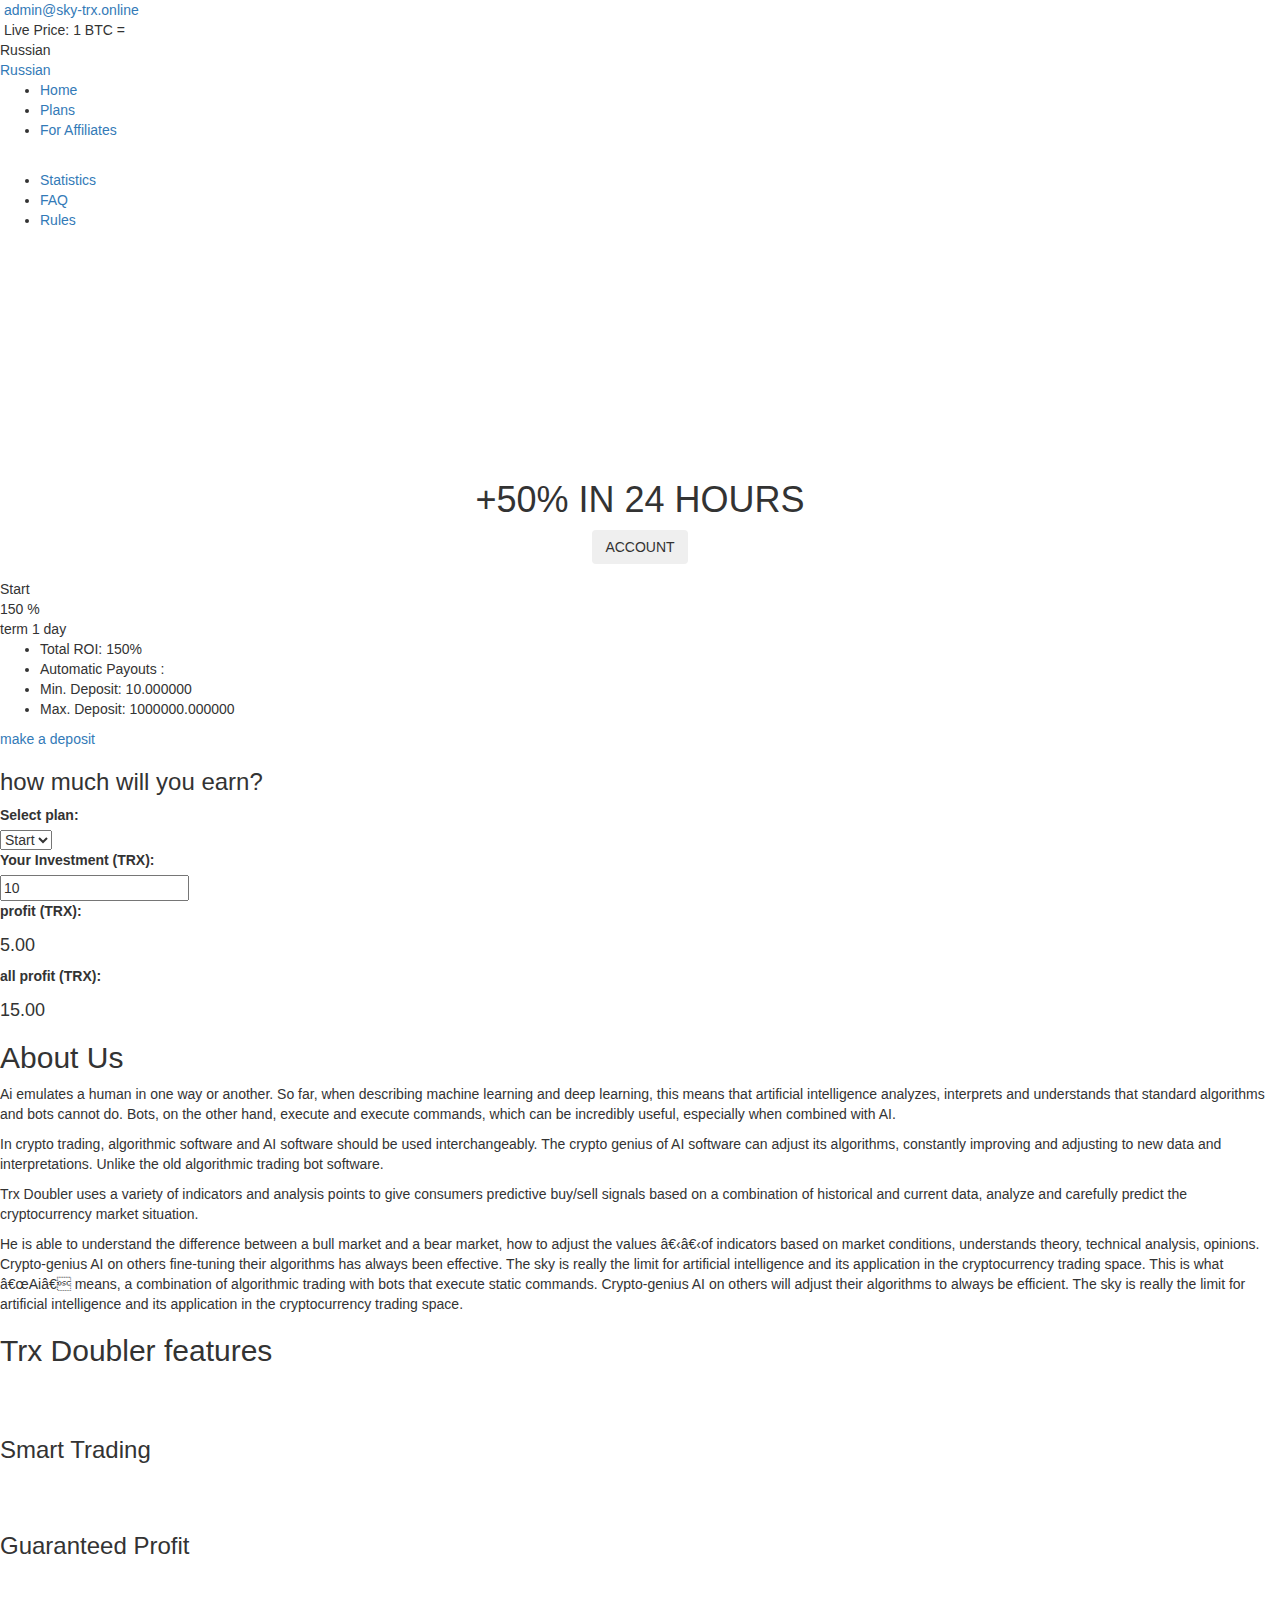
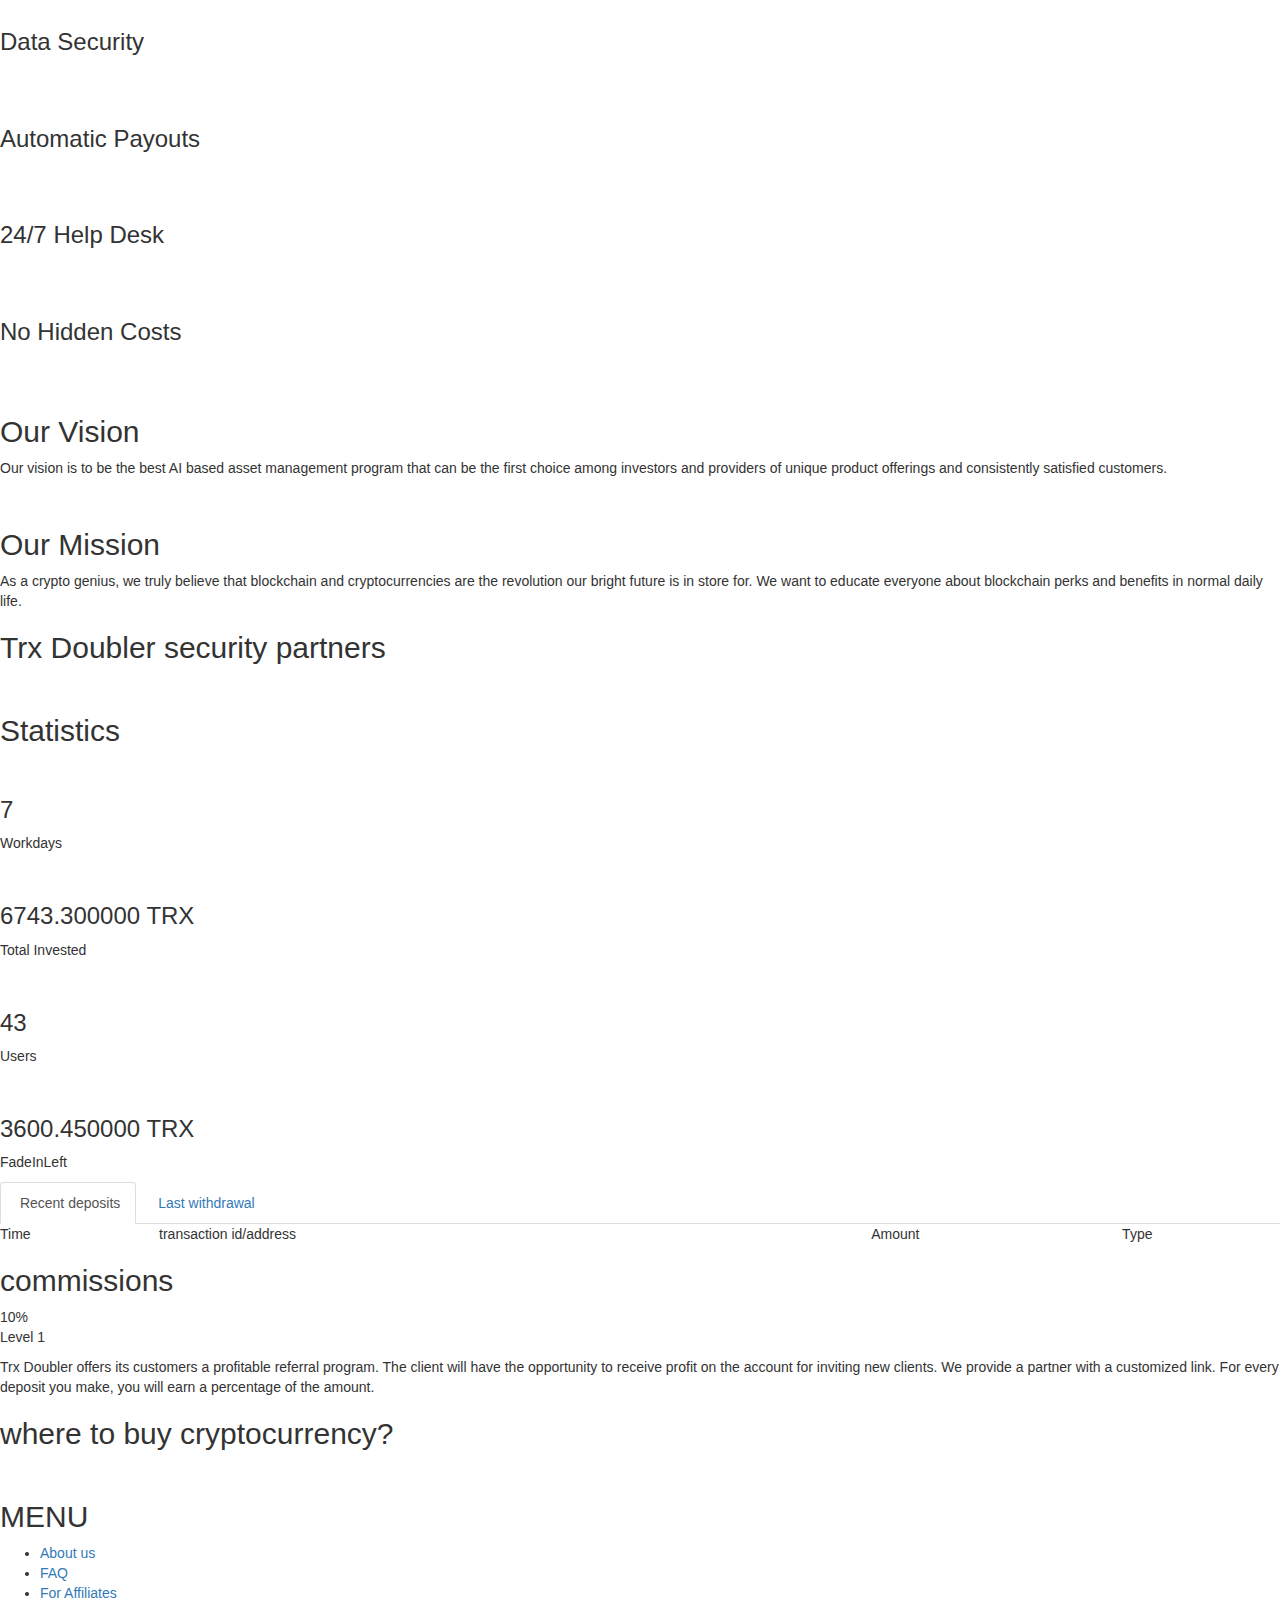
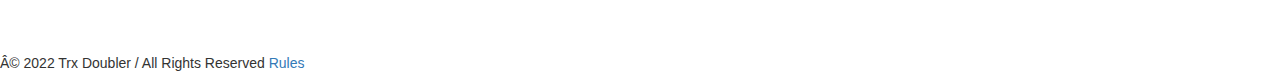
==== commit 7df83ff9: "Update user.html" ====
--- a/user.html
+++ b/user.html
@@ -1,14 +1,13 @@
-<!-- HYIP STUDIO THEMEJOUS.COM -->
 <!DOCTYPE html>
-<html lang="ru">
+<html lang="en">
   <head>
-    <meta charset="UTF-8">
-    <meta name="keywords" content="онлайн-инвестиции, венчурный капитал, программа hyip, биткойн, ежедневный доход, инвестиции в криптовалюту, высокий процент, лучшая программа hyip, оплата, инвестиционная программа, онлайн-заработок, bsfinance, инвестировать, IPO, онлайн-инвестиции, лучшая партнерская программа, альтернативы форекс, b2b" /> 
-    <meta name="description" content="Добро пожаловать в SKY-TRX. Надежные инвестиционные планы. Большой торговый опыт. Быстрые Выводы. Особенности: Pro-Management Team, Надежные инвестиционные планы, Большой опыт торговли, Live Support, Worldwide." />
+    <metacharset="UTF-8">
+    <meta name="keywords" content="invest online, venture capital, hyip program, bitcoin, daily income, cryptocurrency investment, high interest, best hyip program, payment, investment program, online earnings, bsfinance, invest, IPO , online investment, best affiliate program, forex alternatives, b2b" />
+    <meta name="description" content="Welcome to  Trx Doubler. Reliable investment plans. Great trading experience. Fast withdrawals. Features: Pro-Management Team, Reliable investment plans, Great trading experience, Live Support, Worldwide." />
     <script src="//d.bablic.com/snippet/630b38a290cc030001fec48a.js?version=3.9"></script>
     <link rel="icon" href="https://sky-trx.online/theme/demo103/assets/common/images/favicon.png">
     <meta http-equiv="X-UA-Compatible" content="IE=edge">
-    <title>SKY-TRX</title>
+    <title> Trx Doubler</title>
     <link rel="stylesheet" href="https://maxcdn.bootstrapcdn.com/bootstrap/3.3.7/css/bootstrap.min.css">
     <link href='/web/style/animate.css' rel='stylesheet' type='text/css'>
     <link href="https://fonts.googleapis.com/css?family=Montserrat:300,400,500,600,700,800|Staatliches" rel="stylesheet">
@@ -21,21 +20,21 @@
     <script src="/web/script/wow.js"></script>
     <script src="/web/script/wow.min.js"></script>
     <script src="//icon-box.live/sprite/latest/"></script>
-            <style>
+<style>
       .brit__lang {
-        display: inline-block;
+        display: inline-block
         position: relative;
-        width: 155px;
+        width: 155px
         text-align: center;
         white-space: nowrap;
         color: #fff;
       }
       @media only screen and (max-width: 576px) {
         .brit__lang {
-          width: 110px;
+          width: 110px
         }
       }
-      .brit__lang.active .brit__lang-current {
+      .brit__lang.active
         -webkit-transition: all ease-in 0.2s;
         -o-transition: all ease-in 0.2s;
         transition: all ease-in 0.2s;
@@ -56,18 +55,18 @@
         transition: all ease-in 0.2s;
         visibility: visible;
         top: 100%;
-        opacity: 1;
+        opacity: 1
         -webkit-border-radius: 0 0 5px 5px;
         border-radius: 0 0 5px 5px;
       }
-      .brit__lang-current {
+      .brit_lang-current {
         background-color: rgba(108, 102, 174);
         height: 40px;
-        line-height: 40px;
+        line-height: 40px
         -webkit-border-radius: 50px;
-        border-radius: 50px;
+        border-radius: 50px
         font-size: 15px;
-        font-weight: 700;
+        font-weight: 700
         cursor: pointer;
         -webkit-transition: all ease-in 0.2s;
         -o-transition: all ease-in 0.2s;
@@ -82,27 +81,27 @@
         -o-transition: all ease-in 0.2s;
         transition: all ease-in 0.2s;
       }
-      .brit__lang-items {
+      .brit_lang-items {
         position: absolute;
-        width: 100%;
+        width: 100%
         top: 100%;
         left: 0;
         background-color: rgba(108, 102, 174);
         -webkit-border-radius: 5px;
-        border-radius: 5px;
+        border-radius: 5px
         border-top: 1px solid rgba(255, 255, 255, 0.1);
         top: 110%;
-        opacity: 0;
+        opacity: 0
         visibility: hidden;
         -webkit-transition: all ease-in 0.2s;
         -o-transition: all ease-in 0.2s;
         transition: all ease-in 0.2s;
       }
       .brit__lang-items-item {
-        padding: 5px 0;
+        padding: 5px 0
         color:#fff;
-        display: block;
-        width: 100%;
+        display:block;
+        width: 100%
       }
     </style>
     <script type="text/javascript">
@@ -110,15 +109,15 @@
       jQuery.ajax({
         url: "https://min-api.cryptocompare.com/data/pricemulti",
         data: "fsyms=BTC,ETH,DASH,LTC&tsyms=USD",
-        dataType : 'json',
+        dataType : 'json'
       }).done(function(data) {
-        // console.log( "BTC : " + data.BTC.USD + ", ETH : " + data.ETH.USD + ", DASH : " + data.DASH.USD, LTC : " + data.LTC.USD);
+        // console.log( "BTC : " + data.BTC.USD + ", ETH : " + data.ETH.USD + ", DASH : " + data.DASH.USD, LTC : " + data.LTC.USD );
         jQuery(".dashCoin").html('$' + data.DASH.USD);
         jQuery(".ethCoin").html('$' + data.ETH.USD);
         jQuery(".bitCoin").html('$' + data.BTC.USD);
         jQuery(".liteCoin").html('$' + data.LTC.USD);
       }).fail(function() {
-          console.log( "API error" );
+          console. log( "API error" );
       });
     </script>
   </head>
@@ -143,25 +142,25 @@
           </div>
         </div>
         <div class="topbarright fadeInRight wow">
-          <div class="brit__lang">
-            						<div class="brit__lang-current">Русский</div>
-						  <div class="brit__lang-items" style="z-index: 99999;">
-                                  <a href="?lng=ru" class="brit__lang-items-item" style="display:block">
-                    Русский                  </a>
+          <div class="brit_lang">
+<div class="brit__lang-current">Russian</div>
+<div class="brit__lang-items" style="z-index: 99999;">
+                                  <a href="?lng=en" class="brit__lang-items-item" style="display:block">
+                    Russian </a>
                               </div>
-					  </div>
+</div>
           </div>
         </div>
       </div>
     </div>
-    <div class="bannerwrap  ">
-      <div class="logowrap">
+    <div class="bannerwrap">
+      <div class="logorap">
         <div class="content">
           <div class="mainnav left fadeInLeft wow">
             <ul>
-              <li class="hvr-forward"><a href="/">Главная</a></li>
-              <li class="hvr-forward"><a href="/#plan">Планы</a></li>
-              <li class="hvr-forward"><a href="/#affiliate">Партнёрам</a></li>
+              <li class="hvr-forward"><a href="/">Home</a></li>
+              <li class="hvr-forward"><a href="/#plan">Plans</a></li>
+              <li class="hvr-forward"><a href="/#affiliate">For Affiliates</a></li>
             </ul>
           </div>
           <div class="logo zoomIn wow">
@@ -171,13 +170,13 @@
           </div>
             <div class="mainnav right fadeInRight wow">
               <ul>
-                <li class="hvr-backward"><a href="/#stat">Статистика</li>
+                <li class="hvr-backward"><a href="/#stat">Statistics</li>
                 <li class="hvr-forward"><a href="/faq">FAQ</a></li>
-                <li class="hvr-backward"><a href="/rules">Правила</a></li>
+                <li class="hvr-backward"><a href="/rules">Rules</a></li>
               </ul>
             </div>
           </div>
-        </div>          <div class="bannerlayer main"><img src="https://sky-trx.online/theme/demo103/assets/common/images/bannerlayer1.png" alt="" /></div>
+        </div> <div class="bannerlayer main"><img src="https://sky-trx.online/theme/demo103/assets/common/images/bannerlayer1.png" alt="" /></ div>
           <div class="bannerlayer one fadeInDownBig wow"><img src="https://sky-trx.online/theme/demo103/assets/common/images/bannerlayer2.png" alt="" /></div>
           <div class="bannerlayer two zoomIn wow"><img src="https://sky-trx.online/theme/demo103/assets/common/images/bannerlayer3.png" alt="" /></div>
           <div class="bannerlayer three zoomIn wow"><img src="https://sky-trx.online/theme/demo103/assets/common/images/bannerlayer4.png" alt="" /></div>
@@ -188,17 +187,17 @@
           <div class="bannerlayer eight fadeInDownBig wow"><img src="https://sky-trx.online/theme/demo103/assets/common/images/bannerlayer9.png" alt="" /></div>
           <center><div class="bannerlayers">
             <div class="content">
-              <div class="bannerinfos">
+              <div class="banner info">
                 <div class="bannersoacial bounceInDown wow" style="visibility: visible; animation-name: bounceInDown;"><br><br></div>
                 <h1 class="bounceInDown wow" style="visibility: visible; animation-name: bounceInDown;">
-                  <span>+50%</span> ЗА 24 ЧАСА                </h1>
+                  <span>+50%</span> IN 24 HOURS </h1>
                                   <div colspan="3" class="text-center">
                     <div class="form-group">
-                      <input type="submit" class="btn btn-blue btn-xl " value="АККАУНТ" onclick="top.location = '/user';">
-                    </div>
+                      <input type="submit" class="btn btn-blue btn-xl " value="ACCOUNT" onclick="top.location = '/user';">
+</div>
                   </div>
                  
-              </div> 
+              </div>
             </div>
           </div>
         </div>
@@ -209,63 +208,63 @@
               <div class="plantab one">
                 <div class="planhead slideInUp wow">
                   <div class="planname">
-                    Start                  </div>
+                    Start </div>
                   <div class="planpercent">
                     <div class="left">
-                      150                      <span>%</span>
+                      150 <span>%</span>
                     </div>
                     <div class="right">
-                      <span>срок</span>
-                      1 день                     </div>
+                      <span>term</span>
+                      1 day
                   </div>
                 </div>
-                <div class="planinfos slideInDown wow">
+                <div class="planinfo slideInDown wow">
                   <ul>
                     <li>
-                      Общий ROI:                      <span>
+                      Total ROI: <span>
                         150%
                       </span>
                     </li>
-                    <li>Автоматические Выплаты : <span><img src="https://sky-trx.online/theme/demo103/assets/common/images/greentick.png" alt="" /></span></li>
-                    <li>Мин. Депозит: <span>10.000000 <i class="fa fa-trx"></i></span></li>
-                    <li>Макс. Депозит: <span>1000000.000000 <i class="fa fa-trx"></i></span></li>
+                    <li>Automatic Payouts : <span><img src="https://sky-trx.online/theme/demo103/assets/common/images/greentick.png" alt="" /></span></ li>
+                    <li>Min. Deposit: <span>10.000000 <i class="fa fa-trx"></i></span></li>
+                    <li>Max. Deposit: <span>1000000.000000 <i class="fa fa-trx"></i></span></li>
                   </ul>
                 </div>
               </div>
               <div class="planaction slideInUp wow">
-                <a href="/" class="hvr-float-shadow">сделать депозит</a>
+                <a href="/" class="hvr-float-shadow">make a deposit</a>
               </div>
             </div>
             <div class="planright faq">
-              <h3 class="fadeInDown wow">сколько вы будете зарабатывать?</h3>
+              <h3 class="fadeInDown wow">how much will you earn?</h3>
               <div class="tab-content">
                 <div role="tabpanel" class="tab-pane active" id="plan1">
-                <label>Выберите план:</label>
-              <div class="calculatorinput">
+                <label>Select plan:</label>
+              <div class="calculator input">
                 <select class="select-calculator" name="plan" id="plane">
                                       <option value="1">Start</option>
                                   </select>
-              </div>
-                  <label>Ваши Инвестиции (TRX):</label>
-                  <div class="calculatorinput">
+</div>
+                  <label>Your Investment (TRX):</label>
+                  <div class="calculator input">
                     <div class="left">
                       <input type=text value="10" id="amount" class="deposit" name="amount">
                     </div>
                   </div>
                   <div class="calculatorresults">
                     <div class="left">
-                      <label> прибыль (TRX):</label>
+                      <label> profit (TRX):</label>
                       <h4 class="daily-profit-value" id="net_profit"></h4>
                     </div>
                     <div class="right">
-                      <label>всю прибыль (TRX):</label>
+                      <label>all profit (TRX):</label>
                       <h4 class="daily-profit-value" id="total_return"></h4>
                     </div>
                   </div>
                 </div>
                 <!-- <div role="tabpanel" class="tab-pane" id="plan2">
-                  <label>Ваши Инвестиции</label>
-                  <div class="calculatorinput">
+                  <label>Your Investment</label>
+                  <div class="calculator input">
                     <div class="left">
                       <input type="text" name="amount1" id="amount1" class="deposit" value="">
                     </div>
@@ -273,61 +272,61 @@
                   <div class="calculatorresults">
                     <div class="left">
                       <label>daily profit</label>
-                      <h4 id="profitDaily1">0,02 BTC</h4>
+                      <h4 id="profitDaily1">0.02 BTC</h4>
                     </div>
                     <div class="right">
                       <label>35 days profit</label>
-                      <h4 id="profitTotal1">0,6 BTC</h4>
+                      <h4 id="profitTotal1">0.6 BTC</h4>
                     </div>
                   </div>
-                </div>	 -->
+                </div> -->
               </div>
             </div>
           </div>
               </div>
       <div class="aboutwrap" id="about">
         <div class="content">
-          <div class="aboutinfos">
-            <h2 class="fadeInDown wow">О нас</h2>
-            <p class="fadeInDown wow">Ай эмулирует человека в той или иной. До сих пор, при описании машинного обучения и глубинного обучения, это означает, что искусственный интеллект анализирует, интерпретирует и понимает, что стандартные алгоритмы и боты не могут сделать. Боты, с другой стороны, выполнять и выполнять команды, которые могут быть невероятно полезны, особенно в сочетании с ИИ.</p>
-            <p class="fadeInDown wow">В торговле крипто, алгоритмическое обеспечение и программное обеспечение ИИ сделать взаимозаменяемыми. Крипто-гений программного обеспечения ИИ может корректировать свои алгоритмы, постоянно совершенствуясь и подстраиваясь под новые данные и интерпретации. В отличие от старых алгоритмической торговли программное обеспечение бота. </p>
-            <p class="fadeInDown wow">SKY-TRX использует множество показателей и точек анализ, чтобы дать потребителям прогностической Купить/продать сигналы на основе объединения исторических и текущих данных, анализ и тщательно прогнозировать ситуацию на рынке криптовалют. </p> 
-            <p> Он способен понять разницу между бычьем и медвежьем рынке, как корректировать значения показателей, исходя из состояния рынка, понимает теорию, технический анализ, мнения. Крипто-гений AI на другие подстраивают свои алгоритмы всегда были эффективными. Небо действительно предел для искусственного интеллекта, и его применение в пространстве торговли криптовалютой. Это то, что “Ай” означает, сочетание алгоритмической торговли с ботами, что выполнение статических команд. Крипто-гений ИИ на других будет корректировать свои алгоритмы всегда были эффективными. Небо действительно предел для искусственного интеллекта, и его применение в пространстве торговли криптовалютой.  </p>
-          </div>
+          <div class="aboutinfo">
+            <h2 class="fadeInDown wow">About Us</h2>
+            <p class="fadeInDown wow">Ai emulates a human in one way or another. So far, when describing machine learning and deep learning, this means that artificial intelligence analyzes, interprets and understands that standard algorithms and bots cannot do. Bots, on the other hand, execute and execute commands, which can be incredibly useful, especially when combined with AI.</p>
+            <p class="fadeInDown wow">In crypto trading, algorithmic software and AI software should be used interchangeably. The crypto genius of AI software can adjust its algorithms, constantly improving and adjusting to new data and interpretations. Unlike the old algorithmic trading bot software. </p>
+            <p class="fadeInDown wow"> Trx Doubler uses a variety of indicators and analysis points to give consumers predictive buy/sell signals based on a combination of historical and current data, analyze and carefully predict the cryptocurrency market situation. </p>
+            <p> He is able to understand the difference between a bull market and a bear market, how to adjust the values ​​of indicators based on market conditions, understands theory, technical analysis, opinions. Crypto-genius AI on others fine-tuning their algorithms has always been effective. The sky is really the limit for artificial intelligence and its application in the cryptocurrency trading space. This is what “Ai” means, a combination of algorithmic trading with bots that execute static commands. Crypto-genius AI on others will adjust their algorithms to always be efficient. The sky is really the limit for artificial intelligence and its application in the cryptocurrency trading space. </p>
+</div>
         </div>
       </div>
       <div class="featureswrap">
         <div class="content">
-          <h2 class="zoomIn wow">SKY-TRX особенности</h2>
+          <h2 class="zoomIn wow"> Trx Doubler features</h2>
           <div class="featuresbox bounceInLeft wow">
             <div class="icon hvr-hang"><img src="https://sky-trx.online/theme/demo103/assets/common/images/featuresicon1.png" alt="" /></div>
             <div class="featurehead"><img src="https://sky-trx.online/theme/demo103/assets/common/images/feayuresbg1.jpg" alt="" /></div>
-            <h3>Умный Торговле</h3>
+            <h3>Smart Trading</h3>
           </div>
           <div class="featuresbox bounceInDown wow">
             <div class="icon hvr-hang"><img src="https://sky-trx.online/theme/demo103/assets/common/images/featuresicon2.png" alt="" /></div>
             <div class="featurehead"><img src="https://sky-trx.online/theme/demo103/assets/common/images/feayuresbg2.jpg" alt="" /></div>
-            <h3>Гарантированную Прибыль</h3>
+            <h3>Guaranteed Profit</h3>
           </div>
           <div class="featuresbox last bounceInRight wow">
             <div class="icon hvr-hang"><img src="https://sky-trx.online/theme/demo103/assets/common/images/featuresicon3.png" alt="" /></div>
             <div class="featurehead"><img src="https://sky-trx.online/theme/demo103/assets/common/images/feayuresbg3.jpg" alt="" /></div>
-            <h3>Безопасность Данных </h3>
+            <h3>Data Security</h3>
           </div>
           <div class="featuresbox bounceInLeft wow">
             <div class="icon hvr-hang"><img src="https://sky-trx.online/theme/demo103/assets/common/images/featuresicon4.png" alt="" /></div>
             <div class="featurehead"><img src="https://sky-trx.online/theme/demo103/assets/common/images/feayuresbg4.jpg" alt="" /></div>
-            <h3>Автоматические Выплаты</h3>
+            <h3>Automatic Payouts</h3>
           </div>
           <div class="featuresbox bounceInDown wow">
             <div class="icon hvr-hang"><img src="https://sky-trx.online/theme/demo103/assets/common/images/featuresicon5.png" alt="" /></div>
             <div class="featurehead"><img src="https://sky-trx.online/theme/demo103/assets/common/images/feayuresbg5.jpg" alt="" /></div>
-            <h3>Служба Поддержки 24/7 </h3>
+            <h3>24/7 Help Desk</h3>
           </div>
           <div class="featuresbox last bounceInRight wow">
             <div class="icon hvr-hang"><img src="https://sky-trx.online/theme/demo103/assets/common/images/featuresicon6.png" alt="" /></div>
             <div class="featurehead"><img src="https://sky-trx.online/theme/demo103/assets/common/images/feayuresbg6.jpg" alt="" /></div>
-            <h3>Никаких Скрытых Расходов</h3>
+            <h3>No Hidden Costs</h3>
           </div>
         </div>
         <div class="featureswrapbar">&nbsp;</div>
@@ -338,55 +337,55 @@
             <div class="icon bounceInDown wow">
               <img src="https://sky-trx.online/theme/demo103/assets/common/images/ourvisionicon.png" class="hvr-hang" alt="" />
             </div>
-            <h2 class="fadeInUp wow">Наше Видение</h2>
-            <p class="fadeInUp wow">Наше видение заключается в быть лучшим AI на основе программы по управлению активами, которые могут быть первым выбором среди инвесторов и поставщиков уникальных товарных предложений и постоянно довольных клиентов.</p>
+            <h2 class="fadeInUp wow">Our Vision</h2>
+            <p class="fadeInUp wow">Our vision is to be the best AI based asset management program that can be the first choice among investors and providers of unique product offerings and consistently satisfied customers.</p>
           </div>
           <div class="mission">
             <div class="icon bounceInDown wow">
               <img src="https://sky-trx.online/theme/demo103/assets/common/images/ourmottoicon.png" class="hvr-hang" alt="" />
             </div>
-            <h2 class="fadeInUp wow">Наша Миссия</h2>
-            <p class="fadeInUp wow">В крипто-гений, Мы искренне верим, что блокчейн и криптовалюты-это революция, которую наше светлое будущее ждет. Мы хотим, чтобы просветить каждого о блокчейн льгот и преимуществ в обычной повседневной жизни. </p>
-          </div>
+            <h2 class="fadeInUp wow">Our Mission</h2>
+            <p class="fadeInUp wow">As a crypto genius, we truly believe that blockchain and cryptocurrencies are the revolution our bright future is in store for. We want to educate everyone about blockchain perks and benefits in normal daily life. </p>
+</div>
         </div>
       </div>
       <div class="partnerwrap">
         <div class="content">
-          <h2 class="zoomIn wow" style="visibility: visible; animation-name: zoomIn;">SKY-TRX <span>партнеры</span> по безопасности</h2>
-          <p class="flipInX wow" style="visibility: visible; animation-name: flipInX;"><img src="https://sky-trx.online/theme/demo103/assets/common/images/securitypartners.jpg" alt=""></p>
+          <h2 class="zoomIn wow" style="visibility: visible; animation-name: zoomIn;"> Trx Doubler <span>security partners</span></h2>
+          <p class="flipInX wow" style="visibility: visible; animation-name: flipInX;"><img src="https://sky-trx.online/theme/demo103/assets/common/images/securitypartners. jpg" alt=""></p>
         </div>
       </div>
       <div class="statwrap" id="stat">
         <div class="content">
-          <h2 class="zoomIn wow">Статистика</h2>
+          <h2 class="zoomIn wow">Statistics</h2>
           <div class="statbxwrap">
             <div class="statbox one">
               <span class="icon fadeInRight wow">
                 <img src="https://sky-trx.online/theme/demo103/assets/common/images/staticon1.png" alt="" />
               </span>
-              <h3 class="fadeInRight wow">7	</h3>
-              <p class="fadeInRight wow">Дни работы </p>
+              <h3 class="fadeInRight wow">7 </h3>
+              <p class="fadeInRight wow">Workdays</p>
             </div>
             <div class="statbox two">
               <span class="icon fadeInRight wow">
                 <img src="https://sky-trx.online/theme/demo103/assets/common/images/staticon3.png" alt="" />
               </span>
               <h3 class="fadeInRight wow">6743.300000 TRX</h3>
-              <p class="fadeInRight wow">Всего Вложено	</p>
+              <p class="fadeInRight wow">Total Invested</p>
             </div>
             <div class="statbox three">
               <span class="icon fadeInLeft wow">
                 <img src="https://sky-trx.online/theme/demo103/assets/common/images/staticon2.png" alt="" />
               </span>
-              <h3 class="fadeInLeft wow">43	</h3>
-              <p class="fadeInLeft wow">Пользователи</p>
+              <h3 class="fadeInLeft wow">43 </h3>
+              <p class="fadeInLeft wow">Users</p>
             </div>
             <div class="statbox four">
               <span class="icon fadeInLeft wow">
                 <img src="https://sky-trx.online/theme/demo103/assets/common/images/staticon4.png" alt="" />
               </span>
               <h3 class="fadeInLeft wow">3600.450000 TRX</h3>
-              <p class="fadeInLeft wow">Общий вывод</p>
+              <p class="fadeInLeft wow">FadeInLeft</p>
             </div>
           </div>
           <div class="lasttenwrap">
@@ -396,189 +395,78 @@
                   <span class="icon">
                     <img src="https://sky-trx.online/theme/demo103/assets/common/images/lastdepositicon.png" alt="" />
                   </span>
-                  Последние депозиты                </a>
+                  Recent deposits</a>
               </li>
               <li class="">
                 <a data-toggle="tab" href="#aff-row2">
                   <span class="icon">
                     <img src="https://sky-trx.online/theme/demo103/assets/common/images/lastdepositicon.png" alt="" />
                   </span>
-                  Последний вывод средств                </a>
+                  Last withdrawal </a>
               </li>
             </ul>
             <div class="tab-content" id="show-hide-2">
               <div id="aff-row1" class="tab-pane active">
                 <div class="lasttenresuts">
                   <table width="100%" border="0" cellspacing="0" cellpadding="0">
-                    <thead>
+                    <head>
                       <tr class="heading">
-                        <td>Время</td> 
-                        <td>идентификатор транзакции/адрес</td>
-                        <td>Сумма</td>
-                        <td>Тип</td>
+                        <td>Time</td>
+                        <td>transaction id/address</td>
+                        <td>Amount</td>
+                        <td>Type</td>
                       </tr>
-                    </thead>
-                    <tbody>
-                                              <tr style="text-align: center;">
-                          <td>28.08.2022 00:58:58</td>
-                          <td>
-                            <svg width="18" height="18" role="img"  style="margin: -3px 10px;"> 
-                              <use xlink:href="#bm_icon_mini_logos_colored_tron"></use> 
-                            </svg>TBPKjbEfUmBaGvwqjZREQiGYYNxCVHa***                          </td>
-                          <td>72.400000 TRX</td>
-                          <td>
-                            <span id="timer_1"></span>
-                          </td> 
-                        </tr>
-                                                <tr style="text-align: center;">
-                          <td>27.08.2022 07:36:06</td>
-                          <td>
-                            <svg width="18" height="18" role="img"  style="margin: -3px 10px;"> 
-                              <use xlink:href="#bm_icon_mini_logos_colored_tron"></use> 
-                            </svg>TWAEMmBhgJCJtX5ADXWbKAL5kPkCMUo***                          </td>
-                          <td>150.000000 TRX</td>
-                          <td>
-                            <span id="timer_2"></span>
-                          </td> 
-                        </tr>
-                                                <tr style="text-align: center;">
-                          <td>26.08.2022 06:10:12</td>
-                          <td>
-                            <svg width="18" height="18" role="img"  style="margin: -3px 10px;"> 
-                              <use xlink:href="#bm_icon_mini_logos_colored_tron"></use> 
-                            </svg>TWAEMmBhgJCJtX5ADXWbKAL5kPkCMUo***                          </td>
-                          <td>100.000000 TRX</td>
-                          <td>
-                            <span id="timer_3"></span>
-                          </td> 
-                        </tr>
-                                                <tr style="text-align: center;">
-                          <td>25.08.2022 21:49:57</td>
-                          <td>
-                            <svg width="18" height="18" role="img"  style="margin: -3px 10px;"> 
-                              <use xlink:href="#bm_icon_mini_logos_colored_tron"></use> 
-                            </svg>THyJFe8M6zU5u3rXr1vRJpTze7HQyrn***                          </td>
-                          <td>500.000000 TRX</td>
-                          <td>
-                            <span id="timer_4"></span>
-                          </td> 
-                        </tr>
-                                                <tr style="text-align: center;">
-                          <td>25.08.2022 16:04:11</td>
-                          <td>
-                            <svg width="18" height="18" role="img"  style="margin: -3px 10px;"> 
-                              <use xlink:href="#bm_icon_mini_logos_colored_tron"></use> 
-                            </svg>TBPKjbEfUmBaGvwqjZREQiGYYNxCVHa***                          </td>
-                          <td>20.000000 TRX</td>
-                          <td>
-                            <span id="timer_5"></span>
-                          </td> 
-                        </tr>
-                                                <tr style="text-align: center;">
-                          <td>25.08.2022 13:04:34</td>
-                          <td>
-                            <svg width="18" height="18" role="img"  style="margin: -3px 10px;"> 
-                              <use xlink:href="#bm_icon_mini_logos_colored_tron"></use> 
-                            </svg>TFsZnJD8DuDKki1xLnN5jSJCJDg1WbS***                          </td>
-                          <td>72.000000 TRX</td>
-                          <td>
-                            <span id="timer_6"></span>
-                          </td> 
-                        </tr>
-                                                <tr style="text-align: center;">
-                          <td>25.08.2022 08:55:11</td>
-                          <td>
-                            <svg width="18" height="18" role="img"  style="margin: -3px 10px;"> 
-                              <use xlink:href="#bm_icon_mini_logos_colored_tron"></use> 
-                            </svg>TNyVPWDZWCYGsZeM7Eq1L5Zcjk4QzgL***                          </td>
-                          <td>38.900000 TRX</td>
-                          <td>
-                            <span id="timer_7"></span>
-                          </td> 
-                        </tr>
-                                                <tr style="text-align: center;">
-                          <td>25.08.2022 05:11:30</td>
-                          <td>
-                            <svg width="18" height="18" role="img"  style="margin: -3px 10px;"> 
-                              <use xlink:href="#bm_icon_mini_logos_colored_tron"></use> 
-                            </svg>TWAEMmBhgJCJtX5ADXWbKAL5kPkCMUo***                          </td>
-                          <td>100.000000 TRX</td>
-                          <td>
-                            <span id="timer_8"></span>
-                          </td> 
-                        </tr>
-                                                <tr style="text-align: center;">
-                          <td>24.08.2022 01:47:56</td>
-                          <td>
-                            <svg width="18" height="18" role="img"  style="margin: -3px 10px;"> 
-                              <use xlink:href="#bm_icon_mini_logos_colored_tron"></use> 
-                            </svg>TLdbeZYUKkQCToSH6gLg5VV6rJpUCAk***                          </td>
-                          <td>42.000000 TRX</td>
-                          <td>
-                            <span id="timer_9"></span>
-                          </td> 
-                        </tr>
-                                                <tr style="text-align: center;">
-                          <td>23.08.2022 23:38:22</td>
-                          <td>
-                            <svg width="18" height="18" role="img"  style="margin: -3px 10px;"> 
-                              <use xlink:href="#bm_icon_mini_logos_colored_tron"></use> 
-                            </svg>TKFzrURFQKEUFwoQgdvFQQktyD3rak2***                          </td>
-                          <td>500.000000 TRX</td>
-                          <td>
-                            <span id="timer_10"></span>
-                          </td> 
-                        </tr>
-                                            </tbody>
-                  </table>
+                    </thing>
+                    <body>
+</table>
                                       <script type="text/javascript">
                       var remtime = 63180;
-                      var display = document.getElementById("timer_1"); 
+                      var display = document.getElementById("timer_1");
                       depTimer(remtime, display);
                     </script>
                                       <script type="text/javascript">
                       var remtime = 608;
-                      var display = document.getElementById("timer_2"); 
+                      var display = document.getElementById("timer_2");
                       depTimer(remtime, display);
                     </script>
                                       <script type="text/javascript">
                       var remtime = -90946;
-                      var display = document.getElementById("timer_3"); 
+                      var display = document.getElementById("timer_3");
                       depTimer(remtime, display);
                     </script>
                                       <script type="text/javascript">
                       var remtime = -120961;
-                      var display = document.getElementById("timer_4"); 
+                      var display = document.getElementById("timer_4");
                       depTimer(remtime, display);
                     </script>
                                       <script type="text/javascript">
                       var remtime = -141707;
-                      var display = document.getElementById("timer_5"); 
+                      var display = document.getElementById("timer_5");
                       depTimer(remtime, display);
                     </script>
                                       <script type="text/javascript">
                       var remtime = -152484;
-                      var display = document.getElementById("timer_6"); 
+                      var display = document.getElementById("timer_6");
                       depTimer(remtime, display);
                     </script>
                                       <script type="text/javascript">
                       var remtime = -167447;
-                      var display = document.getElementById("timer_7"); 
+                      var display = document.getElementById("timer_7");
                       depTimer(remtime, display);
                     </script>
                                       <script type="text/javascript">
                       var remtime = -180868;
-                      var display = document.getElementById("timer_8"); 
+                      var display = document.getElementById("timer_8");
                       depTimer(remtime, display);
                     </script>
                                       <script type="text/javascript">
                       var remtime = -279482;
-                      var display = document.getElementById("timer_9"); 
+                      var display = document.getElementById("timer_9");
                       depTimer(remtime, display);
                     </script>
                                       <script type="text/javascript">
                       var remtime = -287256;
-                      var display = document.getElementById("timer_10"); 
+                      var display = document.getElementById("timer_10");
                       depTimer(remtime, display);
                     </script>
                                   </div>
@@ -586,106 +474,106 @@
               <div id="aff-row2" class="tab-pane">
                 <div class="lasttenresuts">
                   <table width="100%" border="0" cellspacing="0" cellpadding="0">
-                    <thead>
+                    <head>
                       <tr class="heading">
-                        <td>Время</td> 
-                        <td>идентификатор транзакции/адрес</td>
-                        <td>Сумма</td>
-                        <td>Тип</td>
+                        <td>Time</td>
+                        <td>transaction id/address</td>
+                        <td>Amount</td>
+                        <td>Type</td>
                       </tr>
-                    </thead>
-                    <tbody>
+                    </thing>
+                    <body>
                                               <tr>
-                          <td>27.08.2022 06:11:31</td>
-                          <td>
-                            <svg width="18" height="18" role="img"  style="margin: -3px 10px;"> 
-                              <use xlink:href="#bm_icon_mini_logos_colored_tron"></use> 
-                            </svg>TWAEMmBhgJCJtX5ADXWbKAL5kPkCMUo***                          </td>
+<td>27.08.2022 06:11:31</td>
+                          <td>
+                            <svg width="18" height="18" role="img" style="margin: -3px 10px;">
+                              <use xlink:href="#bm_icon_mini_logos_colored_tron"></use>
+                            </svg>TWAEMmBhgJCJtX5ADXWbKAL5kPkCMUo*** </td>
                           <td>150.000000 TRX</td>
-                          <td>Проценты</td>
+                          <td>Interest</td>
                         </tr>
                                                 <tr>
                           <td>27.08.2022 00:00:34</td>
                           <td>
-                            <svg width="18" height="18" role="img"  style="margin: -3px 10px;"> 
-                              <use xlink:href="#bm_icon_mini_logos_colored_tron"></use> 
-                            </svg>TBPKjbEfUmBaGvwqjZREQiGYYNxCVHa***                          </td>
+                            <svg width="18" height="18" role="img" style="margin: -3px 10px;">
+                              <use xlink:href="#bm_icon_mini_logos_colored_tron"></use>
+                            </svg>TBPKjbEfUmBaGvwqjZREQiGYYNxCVHa*** </td>
                           <td>30.000000 TRX</td>
-                          <td>Проценты</td>
+                          <td>Interest</td>
                         </tr>
                                                 <tr>
                           <td>26.08.2022 05:42:22</td>
                           <td>
-                            <svg width="18" height="18" role="img"  style="margin: -3px 10px;"> 
-                              <use xlink:href="#bm_icon_mini_logos_colored_tron"></use> 
-                            </svg>TWAEMmBhgJCJtX5ADXWbKAL5kPkCMUo***                          </td>
+                            <svg width="18" height="18" role="img" style="margin: -3px 10px;">
+                              <use xlink:href="#bm_icon_mini_logos_colored_tron"></use>
+                            </svg>TWAEMmBhgJCJtX5ADXWbKAL5kPkCMUo*** </td>
                           <td>150.000000 TRX</td>
-                          <td>Проценты</td>
+                          <td>Interest</td>
                         </tr>
                                                 <tr>
                           <td>25.08.2022 09:18:25</td>
                           <td>
-                            <svg width="18" height="18" role="img"  style="margin: -3px 10px;"> 
-                              <use xlink:href="#bm_icon_mini_logos_colored_tron"></use> 
-                            </svg>TLdbeZYUKkQCToSH6gLg5VV6rJpUCAk***                          </td>
+                            <svg width="18" height="18" role="img" style="margin: -3px 10px;">
+                              <use xlink:href="#bm_icon_mini_logos_colored_tron"></use>
+                            </svg>TLdbeZYUKkQCToSH6gLg5VV6rJpUCAk*** </td>
                           <td>63.000000 TRX</td>
-                          <td>Проценты</td>
+                          <td>Interest</td>
                         </tr>
                                                 <tr>
                           <td>24.08.2022 21:27:14</td>
-                          <td>
-                            <svg width="18" height="18" role="img"  style="margin: -3px 10px;"> 
-                              <use xlink:href="#bm_icon_mini_logos_colored_tron"></use> 
-                            </svg>TNyVPWDZWCYGsZeM7Eq1L5Zcjk4QzgL***                          </td>
+<td>
+                            <svg width="18" height="18" role="img" style="margin: -3px 10px;">
+                              <use xlink:href="#bm_icon_mini_logos_colored_tron"></use>
+                            </svg>TNyVPWDZWCYGsZeM7Eq1L5Zcjk4QzgL*** </td>
                           <td>40.000000 TRX</td>
-                          <td>Проценты</td>
+                          <td>Interest</td>
                         </tr>
                                                 <tr>
                           <td>24.08.2022 13:53:27</td>
                           <td>
-                            <svg width="18" height="18" role="img"  style="margin: -3px 10px;"> 
-                              <use xlink:href="#bm_icon_mini_logos_colored_tron"></use> 
-                            </svg>TWAEMmBhgJCJtX5ADXWbKAL5kPkCMUo***                          </td>
+                            <svg width="18" height="18" role="img" style="margin: -3px 10px;">
+                              <use xlink:href="#bm_icon_mini_logos_colored_tron"></use>
+                            </svg>TWAEMmBhgJCJtX5ADXWbKAL5kPkCMUo*** </td>
                           <td>150.000000 TRX</td>
-                          <td>Проценты</td>
+                          <td>Interest</td>
                         </tr>
                                                 <tr>
                           <td>24.08.2022 12:38:46</td>
                           <td>
-                            <svg width="18" height="18" role="img"  style="margin: -3px 10px;"> 
-                              <use xlink:href="#bm_icon_mini_logos_colored_tron"></use> 
-                            </svg>TVMRZK1QGW5TGw93roJKSFA5s9y362X***                          </td>
+                            <svg width="18" height="18" role="img" style="margin: -3px 10px;">
+                              <use xlink:href="#bm_icon_mini_logos_colored_tron"></use>
+                            </svg>TVMRZK1QGW5TGw93roJKSFA5s9y362X*** </td>
                           <td>15.000000 TRX</td>
-                          <td>Проценты</td>
+                          <td>Interest</td>
                         </tr>
                                                 <tr>
                           <td>24.08.2022 01:11:45</td>
                           <td>
-                            <svg width="18" height="18" role="img"  style="margin: -3px 10px;"> 
-                              <use xlink:href="#bm_icon_mini_logos_colored_tron"></use> 
-                            </svg>TDP4mTVExTYTQ1CfZygkGCLGwN47uR4***                          </td>
+                            <svg width="18" height="18" role="img" style="margin: -3px 10px;">
+                              <use xlink:href="#bm_icon_mini_logos_colored_tron"></use>
+                            </svg>TDP4mTVExTYTQ1CfZygkGCLGwN47uR4*** </td>
                           <td>24.000000 TRX</td>
-                          <td>Проценты</td>
+                          <td>Interest</td>
                         </tr>
                                                 <tr>
                           <td>23.08.2022 23:46:53</td>
                           <td>
-                            <svg width="18" height="18" role="img"  style="margin: -3px 10px;"> 
-                              <use xlink:href="#bm_icon_mini_logos_colored_tron"></use> 
-                            </svg>THyJFe8M6zU5u3rXr1vRJpTze7HQyrn***                          </td>
+                            <svg width="18" height="18" role="img" style="margin: -3px 10px;">
+                              <use xlink:href="#bm_icon_mini_logos_colored_tron"></use>
+                            </svg>THyJFe8M6zU5u3rXr1vRJpTze7HQyrn*** </td>
                           <td>68.000000 TRX</td>
-                          <td>Проценты</td>
+                          <td>Interest</td>
                         </tr>
                                                 <tr>
                           <td>23.08.2022 22:29:43</td>
                           <td>
-                            <svg width="18" height="18" role="img"  style="margin: -3px 10px;"> 
-                              <use xlink:href="#bm_icon_mini_logos_colored_tron"></use> 
-                            </svg>TKFzrURFQKEUFwoQgdvFQQktyD3rak2***                          </td>
+                            <svg width="18" height="18" role="img" style="margin: -3px 10px;">
+                              <use xlink:href="#bm_icon_mini_logos_colored_tron"></use>
+                            </svg>TKFzrURFQKEUFwoQgdvFQQktyD3rak2*** </td>
                           <td>480.000000 TRX</td>
-                          <td>Проценты</td>
-                        </tr>
-                                            </tbody>
+                          <td>Interest</td>
+                        </tr>
+</tbody>
                   </table>
                 </div>
               </div>
@@ -697,37 +585,37 @@
         <div class="content">
           <div class="affiliatebox one">
             <div class="top">
-              <h2 class="slideInRight wow">комиссионные</h2>
+              <h2 class="slideInRight wow">commissions</h2>
             </div>
             <div class="bottom">
               <div class="values">
                 <div class="valuewrap">
                   <div class="value one slideInRight wow hvr-backward">
                     10<span>%</span>
-                    <p>уровень 1</p>
+                    <p>Level 1</p>
                   </div>
                 </div>
               </div>
               <div class="infos slideInLeft wow">
-                SKY-TRX предлагает своим клиентам выгодно, реферальная программа. Клиент будет иметь возможность получать прибыль на счет за приглашение новых клиентов. Мы обеспечиваем партнера с индивидуальным ссылке. За каждый сделанный депозит, вы будете получать процент от суммы.              </div>
+                 Trx Doubler offers its customers a profitable referral program. The client will have the opportunity to receive profit on the account for inviting new clients. We provide a partner with a customized link. For every deposit you make, you will earn a percentage of the amount. </div>
             </div>
           </div>
         </div>
       </div>
       <div class="wheretobuywrap">
         <div class="content">
-          <h2 class="zoomIn wow" style="visibility: visible; animation-name: zoomIn;">где купить <span>криптовалюту</span>?</h2>
-          <p class="flipInX wow" style="visibility: visible; animation-name: flipInX;"><img src="https://sky-trx.online/theme/demo103/assets/common/images/wheretobuy.png" alt=""></p>
+          <h2 class="zoomIn wow" style="visibility: visible; animation-name: zoomIn;">where to buy <span>cryptocurrency</span>?</h2>
+          <p class="flipInX wow" style="visibility: visible; animation-name: flipInX;"><img src="https://sky-trx.online/theme/demo103/assets/common/images/wheretobuy. png" alt=""></p>
         </div>
       </div>
       <div class="modal fade" id="myModal" role="dialog">
-        <div class="modal-dialog">
+        <div class="modal dialog">
           <div class="modal-content">
             <div class="modal-header">
               <button type="button" class="close" data-dismiss="modal">&times;</button>
-              <h4 class="modal-title">Сертификат компании</h4>
-            </div>
-            <div class="modal-body">
+              <h4 class="modal-title">Company Certificate</h4>
+            </div>
+            <div class="modal body">
               <p><img src="https://sky-trx.online/theme/demo103/assets/common/images/cert.jpg" alt="" /></p>
             </div>
             <div class="modal-footer"> </div>
@@ -738,15 +626,15 @@
         <div class="content">
           <div class="footertop">
             <div class="navigation">
-              <h2>МЕНЮ</h2>
+              <h2>MENU</h2>
               <ul>
-                <li><a href="/#about">О нас</a></li>
+                <li><a href="/#about">About us</a></li>
                 <li><a href="/faq">FAQ</a></li>
-                <li><a href="/#affiliate">Партнёрам</a></li>
+                <li><a href="/#affiliate">For Affiliates</a></li>
               </ul>
             </div>
           </div>
-          <div class="footerbottom">
+<div class="footerbottom">
             <div class="footerpaymenticons">
                               <span>
                   <a href="https://tron.network/" target="_blank">
@@ -756,15 +644,15 @@
                   </a>
                 </span>
                           
-              <div class="copyright">© 2022 SKY-TRX / All Rights Reserved
-                <span><a href="/rules">Правила</a></span>
+              <div class="copyright">© 2022  Trx Doubler / All Rights Reserved
+                <span><a href="/rules">Rules</a></span>
               </div>
             </div>
           </div>
         </div>
       </div>
     </div>
-    <script src="/web/script/clipboard.min.js"></script> 
+    <script src="/web/script/clipboard.min.js"></script>
     <script src='/web/script/script.js'></script>
     <script>
       $(".brit__lang-current").click(function(){
@@ -775,7 +663,7 @@
       new Clipboard('#copyLink');
     </script>
           <script>
-        const plans = JSON.parse('[{"id":"1","description":"Start","percent":"50.000","floating_percent":"0","percent_min":"0.000","percent_max":"0.000","count":"1","seconds":"86400","img":"","min":"10.00000000","max":"1000000.00000000","return":"1","fake_invest":"0.00000000","start_data":"1661068560","end_data":"1672538400","status":"1","delete":"1","days":""}]');
+        const plans = JSON.parse('[{"id":"1","description":"Start","percent":"50.000","floating_percent":"0","percent_min":"0.000", "percent_max":"0.000","count":"1","seconds":"86400","img":"","min":"10.00000000","max":"1000000.00000000","return" :"1","fake_invest":"0.00000000","start_data":"1661068560","end_data":"1672538400","status":"1","delete":"1","days":" "}]');
         function calc(amount) {
         let plan_id = Number($('#plane').val());
         let percent = 0;
@@ -796,7 +684,7 @@
             }
             });
         }
-        if (check) {
+if (check) {
             const total = (amount / 100 * percent) * (count === 0 ? 1 : count) + Number(plan_return === 1 ? amount : 0) - amount;
             $('#net_profit').html(total.toFixed(2) + ' <i class="fa fa-trx"></i>');
         } else {
@@ -816,13 +704,13 @@
         change_amount($(this).val());
         calc($("#amount").val());
         });
-        $(document).ready(function () {
+        $(document).ready(function() {
         calc($("#amount").val());
         });
         function change_amount(plan_id) {
         let row = plans.filter((item) => Number(item.id) === Number(plan_id))[0];
         let min = Number(row.min);
-        let max = Number(row.max);
+        letmax = Number(row.max);
         $('#amount').val(min);
         }
       </script>
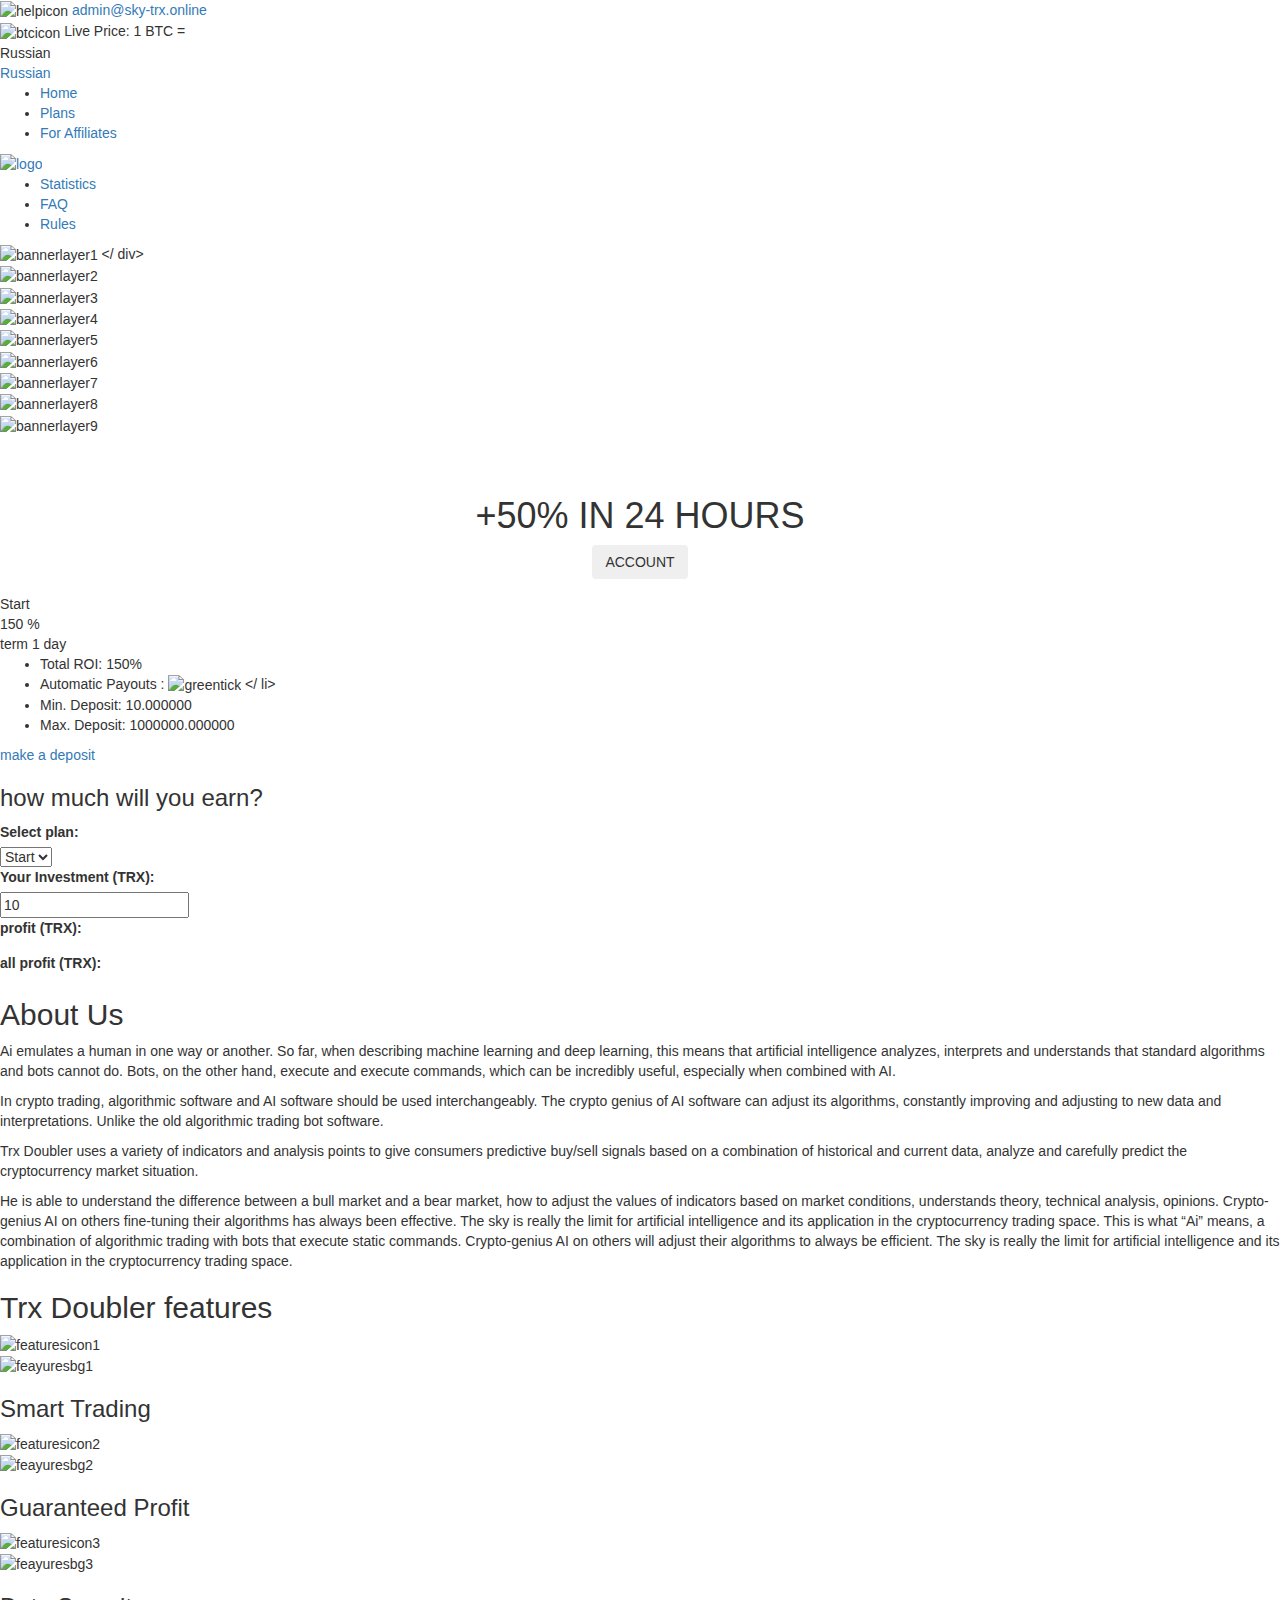
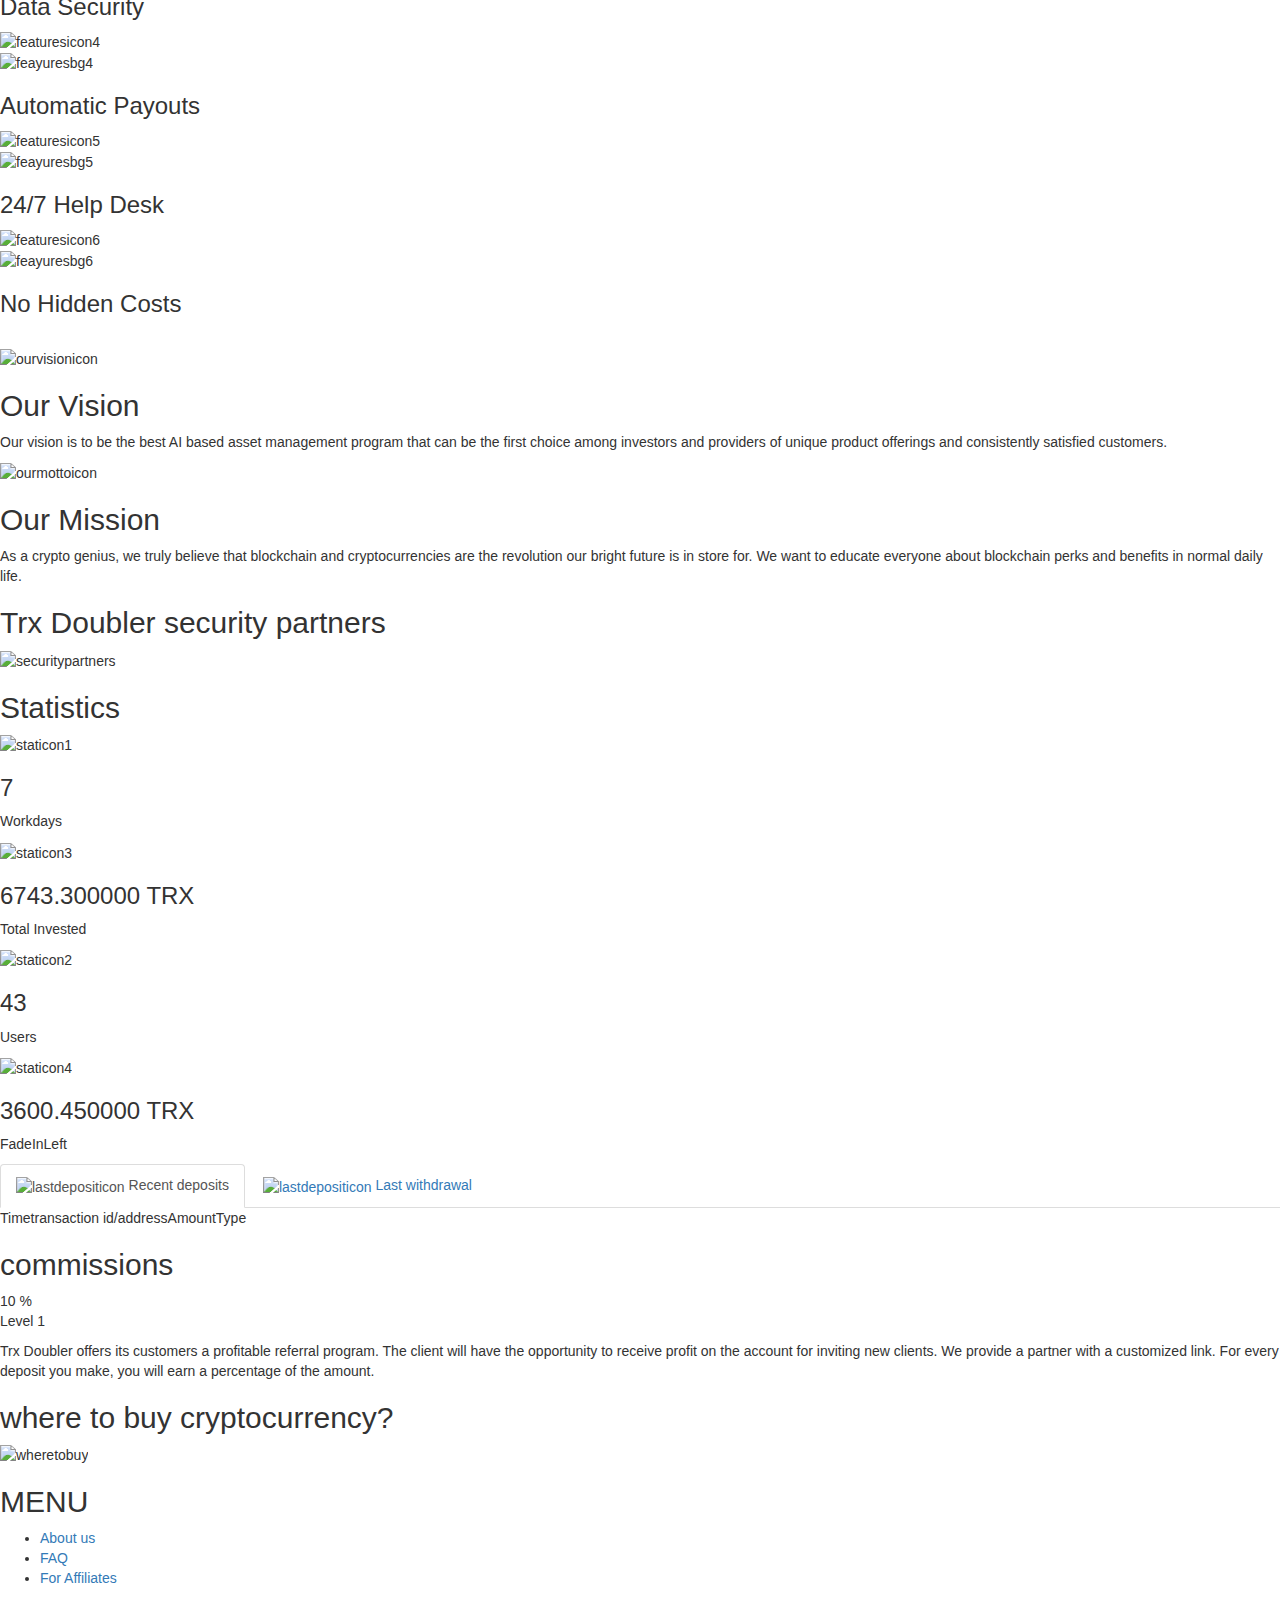
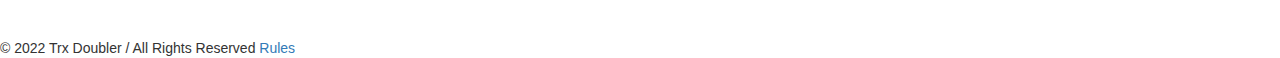
==== commit 4ec6f91c: "Update user.html" ====
--- a/user.html
+++ b/user.html
@@ -1,718 +1,706 @@
 <!DOCTYPE html>
 <html lang="en">
-  <head>
-    <metacharset="UTF-8">
-    <meta name="keywords" content="invest online, venture capital, hyip program, bitcoin, daily income, cryptocurrency investment, high interest, best hyip program, payment, investment program, online earnings, bsfinance, invest, IPO , online investment, best affiliate program, forex alternatives, b2b" />
-    <meta name="description" content="Welcome to  Trx Doubler. Reliable investment plans. Great trading experience. Fast withdrawals. Features: Pro-Management Team, Reliable investment plans, Great trading experience, Live Support, Worldwide." />
-    <script src="//d.bablic.com/snippet/630b38a290cc030001fec48a.js?version=3.9"></script>
-    <link rel="icon" href="https://sky-trx.online/theme/demo103/assets/common/images/favicon.png">
-    <meta http-equiv="X-UA-Compatible" content="IE=edge">
-    <title> Trx Doubler</title>
-    <link rel="stylesheet" href="https://maxcdn.bootstrapcdn.com/bootstrap/3.3.7/css/bootstrap.min.css">
-    <link href='/web/style/animate.css' rel='stylesheet' type='text/css'>
-    <link href="https://fonts.googleapis.com/css?family=Montserrat:300,400,500,600,700,800|Staatliches" rel="stylesheet">
-    <link href='/web/style/custom.css' rel='stylesheet' type='text/css'>
-    <link href='/web/style/hover.css' rel='stylesheet' type='text/css'>
-    <link rel="stylesheet" href="https://maxcdn.bootstrapcdn.com/font-awesome/4.5.0/css/font-awesome.min.css">
-    <script src="https://ajax.googleapis.com/ajax/libs/jquery/3.3.1/jquery.min.js"></script>
-    <script src='/web/script/setting2.js' type='text/javascript'></script>
-    <script src="https://maxcdn.bootstrapcdn.com/bootstrap/3.3.7/js/bootstrap.min.js"></script>
-    <script src="/web/script/wow.js"></script>
-    <script src="/web/script/wow.min.js"></script>
-    <script src="//icon-box.live/sprite/latest/"></script>
-<style>
-      .brit__lang {
-        display: inline-block
-        position: relative;
-        width: 155px
-        text-align: center;
-        white-space: nowrap;
-        color: #fff;
-      }
-      @media only screen and (max-width: 576px) {
+<head>
+  <meta name="keywords" content="invest online, venture capital, hyip program, bitcoin, daily income, cryptocurrency investment, high interest, best hyip program, payment, investment program, online earnings, bsfinance, invest, IPO , online investment, best affiliate program, forex alternatives, b2b">
+  <meta name="description" content="Welcome to Trx Doubler. Reliable investment plans. Great trading experience. Fast withdrawals. Features: Pro-Management Team, Reliable investment plans, Great trading experience, Live Support, Worldwide.">
+  <script src="//d.bablic.com/snippet/630b38a290cc030001fec48a.js?version=3.9"></script>
+  <link rel="icon" href="https://sky-trx.online/theme/demo103/assets/common/images/favicon.png">
+  <meta http-equiv="X-UA-Compatible" content="IE=edge">
+  <title>Trx Doubler</title>
+  <link rel="stylesheet" href="https://maxcdn.bootstrapcdn.com/bootstrap/3.3.7/css/bootstrap.min.css">
+  <link href='/web/style/animate.css' rel='stylesheet' type='text/css'>
+  <link href="https://fonts.googleapis.com/css?family=Montserrat:300,400,500,600,700,800|Staatliches" rel="stylesheet">
+  <link href='/web/style/custom.css' rel='stylesheet' type='text/css'>
+  <link href='/web/style/hover.css' rel='stylesheet' type='text/css'>
+  <link rel="stylesheet" href="https://maxcdn.bootstrapcdn.com/font-awesome/4.5.0/css/font-awesome.min.css">
+  <script src="https://ajax.googleapis.com/ajax/libs/jquery/3.3.1/jquery.min.js"></script>
+  <script src='/web/script/setting2.js' type='text/javascript'></script>
+  <script src="https://maxcdn.bootstrapcdn.com/bootstrap/3.3.7/js/bootstrap.min.js"></script>
+  <script src="/web/script/wow.js"></script>
+  <script src="/web/script/wow.min.js"></script>
+  <script src="//icon-box.live/sprite/latest/"></script>
+  <style>
         .brit__lang {
-          width: 110px
-        }
-      }
-      .brit__lang.active
-        -webkit-transition: all ease-in 0.2s;
-        -o-transition: all ease-in 0.2s;
-        transition: all ease-in 0.2s;
-        -webkit-border-radius: 5px 5px 0 0;
-        border-radius: 5px 5px 0 0;
-      }
-      .brit__lang.active .brit__lang-current i {
-        -webkit-transition: all ease-in 0.2s;
-        -o-transition: all ease-in 0.2s;
-        transition: all ease-in 0.2s;
-        -webkit-transform: rotate(-180deg);
-        -ms-transform: rotate(-180deg);
-        transform: rotate(-180deg);
-      }
-      .brit__lang.active .brit__lang-items {
-        -webkit-transition: all ease-in 0.2s;
-        -o-transition: all ease-in 0.2s;
-        transition: all ease-in 0.2s;
-        visibility: visible;
-        top: 100%;
-        opacity: 1
-        -webkit-border-radius: 0 0 5px 5px;
-        border-radius: 0 0 5px 5px;
-      }
-      .brit_lang-current {
-        background-color: rgba(108, 102, 174);
-        height: 40px;
-        line-height: 40px
-        -webkit-border-radius: 50px;
-        border-radius: 50px
-        font-size: 15px;
-        font-weight: 700
-        cursor: pointer;
-        -webkit-transition: all ease-in 0.2s;
-        -o-transition: all ease-in 0.2s;
-        transition: all ease-in 0.2s;
-      }
-      .brit__lang-current:hover {
-        background-color: rgba(143, 133, 171, 0.32);
-      }
-      .brit__lang-current i {
-        font-size: 12px;
-        -webkit-transition: all ease-in 0.2s;
-        -o-transition: all ease-in 0.2s;
-        transition: all ease-in 0.2s;
-      }
-      .brit_lang-items {
-        position: absolute;
-        width: 100%
-        top: 100%;
-        left: 0;
-        background-color: rgba(108, 102, 174);
-        -webkit-border-radius: 5px;
-        border-radius: 5px
-        border-top: 1px solid rgba(255, 255, 255, 0.1);
-        top: 110%;
-        opacity: 0
-        visibility: hidden;
-        -webkit-transition: all ease-in 0.2s;
-        -o-transition: all ease-in 0.2s;
-        transition: all ease-in 0.2s;
-      }
-      .brit__lang-items-item {
-        padding: 5px 0
-        color:#fff;
-        display:block;
-        width: 100%
-      }
-    </style>
-    <script type="text/javascript">
-      //// Get the CryptoCurrency Information from the API
-      jQuery.ajax({
-        url: "https://min-api.cryptocompare.com/data/pricemulti",
-        data: "fsyms=BTC,ETH,DASH,LTC&tsyms=USD",
-        dataType : 'json'
-      }).done(function(data) {
-        // console.log( "BTC : " + data.BTC.USD + ", ETH : " + data.ETH.USD + ", DASH : " + data.DASH.USD, LTC : " + data.LTC.USD );
-        jQuery(".dashCoin").html('$' + data.DASH.USD);
-        jQuery(".ethCoin").html('$' + data.ETH.USD);
-        jQuery(".bitCoin").html('$' + data.BTC.USD);
-        jQuery(".liteCoin").html('$' + data.LTC.USD);
-      }).fail(function() {
-          console. log( "API error" );
-      });
-    </script>
-  </head>
+                        display: inline-block position: relative;
+                        width: 155px text-align: center;
+                        white-space: nowrap;
+                        color: #fff;
+                }
+                
+                @media only screen and (max-width: 576px) {
+                        .brit__lang {
+                                width: 110px
+                        }
+                }
+                
+                .brit__lang.active -webkit-transition: all ease-in 0.2s;
+                -o-transition: all ease-in 0.2s;
+                transition: all ease-in 0.2s;
+                -webkit-border-radius: 5px 5px 0 0;
+                border-radius: 5px 5px 0 0;
+        }
+        .brit__lang.active .brit__lang-current i {
+                -webkit-transition: all ease-in 0.2s;
+                -o-transition: all ease-in 0.2s;
+                transition: all ease-in 0.2s;
+                -webkit-transform: rotate(-180deg);
+                -ms-transform: rotate(-180deg);
+                transform: rotate(-180deg);
+        }
+        .brit__lang.active .brit__lang-items {
+                -webkit-transition: all ease-in 0.2s;
+                -o-transition: all ease-in 0.2s;
+                transition: all ease-in 0.2s;
+                visibility: visible;
+                top: 100%;
+                opacity: 1 -webkit-border-radius: 0 0 5px 5px;
+                border-radius: 0 0 5px 5px;
+        }
+        .brit_lang-current {
+                background-color: rgba(108, 102, 174);
+                height: 40px;
+                line-height: 40px -webkit-border-radius: 50px;
+                border-radius: 50px font-size: 15px;
+                font-weight: 700 cursor: pointer;
+                -webkit-transition: all ease-in 0.2s;
+                -o-transition: all ease-in 0.2s;
+                transition: all ease-in 0.2s;
+        }
+        .brit__lang-current:hover {
+                background-color: rgba(143, 133, 171, 0.32);
+        }
+        .brit__lang-current i {
+                font-size: 12px;
+                -webkit-transition: all ease-in 0.2s;
+                -o-transition: all ease-in 0.2s;
+                transition: all ease-in 0.2s;
+        }
+        .brit_lang-items {
+                position: absolute;
+                width: 100% top: 100%;
+                left: 0;
+                background-color: rgba(108, 102, 174);
+                -webkit-border-radius: 5px;
+                border-radius: 5px border-top: 1px solid rgba(255, 255, 255, 0.1);
+                top: 110%;
+                opacity: 0 visibility: hidden;
+                -webkit-transition: all ease-in 0.2s;
+                -o-transition: all ease-in 0.2s;
+                transition: all ease-in 0.2s;
+        }
+        .brit__lang-items-item {
+                padding: 5px 0 color: #fff;
+                display: block;
+                width: 100%
+        }
+  </style>
+  <script type="text/javascript">
+                //// Get the CryptoCurrency Information from the API
+                jQuery.ajax({
+                        url: "https://min-api.cryptocompare.com/data/pricemulti",
+                        data: "fsyms=BTC,ETH,DASH,LTC&tsyms=USD",
+                        dataType: 'json'
+                }).done(function(data) {
+                        // console.log( "BTC : " + data.BTC.USD + ", ETH : " + data.ETH.USD + ", DASH : " + data.DASH.USD, LTC : " + data.LTC.USD );
+                        jQuery(".dashCoin").html('$' + data.DASH.USD);
+                        jQuery(".ethCoin").html('$' + data.ETH.USD);
+                        jQuery(".bitCoin").html('$' + data.BTC.USD);
+                        jQuery(".liteCoin").html('$' + data.LTC.USD);
+                }).fail(function() {
+                        console.log("API error");
+                });
+  </script>
+</head>
 <body>
   <div class="wrapper">
     <div class="topbarwrap">
       <div class="content">
         <div class="topbarleft fadeInLeft wow">
           <div class="help">
-            <span class="icon">
-              <img src="https://sky-trx.online/theme/demo103/assets/common/images/helpicon.png" alt="" />
-            </span>
-            <a href="mailto:admin@sky-trx.online">admin@sky-trx.online</a>
+            <span class="icon"><img src="https://sky-trx.online/theme/demo103/assets/common/images/helpicon.png" alt="helpicon"></span> <a href="mailto:admin@sky-trx.online">admin@sky-trx.online</a>
           </div>
         </div>
         <div class="topbarmid fadeInDown wow">
           <div class="btcprice">
-            <span class="icon">
-              <img src="https://sky-trx.online/theme/demo103/assets/common/images/btcicon.png" alt="" />
-            </span>
-            Live Price: 1 BTC = <strong class="bitCoin"></strong>
+            <span class="icon"><img src="https://sky-trx.online/theme/demo103/assets/common/images/btcicon.png" alt="btcicon"></span> Live Price: 1 BTC =
           </div>
         </div>
         <div class="topbarright fadeInRight wow">
           <div class="brit_lang">
-<div class="brit__lang-current">Russian</div>
-<div class="brit__lang-items" style="z-index: 99999;">
-                                  <a href="?lng=en" class="brit__lang-items-item" style="display:block">
-                    Russian </a>
-                              </div>
-</div>
-          </div>
-        </div>
-      </div>
-    </div>
-    <div class="bannerwrap">
-      <div class="logorap">
-        <div class="content">
-          <div class="mainnav left fadeInLeft wow">
-            <ul>
-              <li class="hvr-forward"><a href="/">Home</a></li>
-              <li class="hvr-forward"><a href="/#plan">Plans</a></li>
-              <li class="hvr-forward"><a href="/#affiliate">For Affiliates</a></li>
-            </ul>
-          </div>
-          <div class="logo zoomIn wow">
-            <a href="/" class="hvr-shrink">
-              <img src="https://sky-trx.online/theme/demo103/assets/common/images/logo.png" alt="" />
-            </a>
-          </div>
-            <div class="mainnav right fadeInRight wow">
+            <div class="brit__lang-current">
+              Russian
+            </div>
+            <div class="brit__lang-items" style="z-index: 99999;">
+              <a href="?lng=en" class="brit__lang-items-item" style="display:block">Russian</a>
+            </div>
+          </div>
+        </div>
+      </div>
+    </div>
+  </div>
+  <div class="bannerwrap">
+    <div class="logorap">
+      <div class="content">
+        <div class="mainnav left fadeInLeft wow">
+          <ul>
+            <li class="hvr-forward">
+              <a href="/">Home</a>
+            </li>
+            <li class="hvr-forward">
+              <a href="/#plan">Plans</a>
+            </li>
+            <li class="hvr-forward">
+              <a href="/#affiliate">For Affiliates</a>
+            </li>
+          </ul>
+        </div>
+        <div class="logo zoomIn wow">
+          <a href="/" class="hvr-shrink"><img src="https://sky-trx.online/theme/demo103/assets/common/images/logo.png" alt="logo"></a>
+        </div>
+        <div class="mainnav right fadeInRight wow">
+          <ul>
+            <li class="hvr-backward">
+              <a href="/#stat">Statistics</a>
+            </li>
+            <li class="hvr-forward">
+              <a href="/faq">FAQ</a>
+            </li>
+            <li class="hvr-backward">
+              <a href="/rules">Rules</a>
+            </li>
+          </ul>
+        </div>
+      </div>
+    </div>
+    <div class="bannerlayer main">
+      <img src="https://sky-trx.online/theme/demo103/assets/common/images/bannerlayer1.png" alt="bannerlayer1"> &lt;/ div&gt;
+      <div class="bannerlayer one fadeInDownBig wow"><img src="https://sky-trx.online/theme/demo103/assets/common/images/bannerlayer2.png" alt="bannerlayer2"></div>
+      <div class="bannerlayer two zoomIn wow"><img src="https://sky-trx.online/theme/demo103/assets/common/images/bannerlayer3.png" alt="bannerlayer3"></div>
+      <div class="bannerlayer three zoomIn wow"><img src="https://sky-trx.online/theme/demo103/assets/common/images/bannerlayer4.png" alt="bannerlayer4"></div>
+      <div class="bannerlayer four fadeInDownBig wow"><img src="https://sky-trx.online/theme/demo103/assets/common/images/bannerlayer5.png" alt="bannerlayer5"></div>
+      <div class="bannerlayer five zoomIn wow"><img src="https://sky-trx.online/theme/demo103/assets/common/images/bannerlayer6.png" alt="bannerlayer6"></div>
+      <div class="bannerlayer six zoomIn wow"><img src="https://sky-trx.online/theme/demo103/assets/common/images/bannerlayer7.png" alt="bannerlayer7"></div>
+      <div class="bannerlayer seven fadeInDownBig wow"><img src="https://sky-trx.online/theme/demo103/assets/common/images/bannerlayer8.png" alt="bannerlayer8"></div>
+      <div class="bannerlayer eight fadeInDownBig wow"><img src="https://sky-trx.online/theme/demo103/assets/common/images/bannerlayer9.png" alt="bannerlayer9"></div>
+      <center>
+        <div class="bannerlayers">
+          <div class="content">
+            <div class="banner info">
+              <div class="bannersoacial bounceInDown wow" style="visibility: visible; animation-name: bounceInDown;">
+                <br>
+                <br>
+              </div>
+              <h1 class="bounceInDown wow" style="visibility: visible; animation-name: bounceInDown;"><span>+50%</span> IN 24 HOURS</h1>
+              <div colspan="3" class="text-center">
+                <div class="form-group">
+                  <input type="submit" class="btn btn-blue btn-xl" value="ACCOUNT" onclick="top.location = '/user';">
+                </div>
+              </div>
+            </div>
+          </div>
+        </div>
+      </center>
+    </div>
+  </div>
+  <div class="planwrap" id="plan">
+    <div class="content">
+      <div class="planleft">
+        <div class="plantab one">
+          <div class="planhead slideInUp wow">
+            <div class="planname">
+              Start
+            </div>
+            <div class="planpercent">
+              <div class="left">
+                150 <span>%</span>
+              </div>
+              <div class="right">
+                <span>term</span> 1 day
+              </div>
+            </div>
+            <div class="planinfo slideInDown wow">
               <ul>
-                <li class="hvr-backward"><a href="/#stat">Statistics</li>
-                <li class="hvr-forward"><a href="/faq">FAQ</a></li>
-                <li class="hvr-backward"><a href="/rules">Rules</a></li>
+                <li>Total ROI: <span>150%</span></li>
+                <li>Automatic Payouts : <span><img src="https://sky-trx.online/theme/demo103/assets/common/images/greentick.png" alt="greentick"></span> &lt;/ li&gt;</li>
+                <li>Min. Deposit: <span>10.000000</span></li>
+                <li>Max. Deposit: <span>1000000.000000</span></li>
               </ul>
             </div>
           </div>
-        </div> <div class="bannerlayer main"><img src="https://sky-trx.online/theme/demo103/assets/common/images/bannerlayer1.png" alt="" /></ div>
-          <div class="bannerlayer one fadeInDownBig wow"><img src="https://sky-trx.online/theme/demo103/assets/common/images/bannerlayer2.png" alt="" /></div>
-          <div class="bannerlayer two zoomIn wow"><img src="https://sky-trx.online/theme/demo103/assets/common/images/bannerlayer3.png" alt="" /></div>
-          <div class="bannerlayer three zoomIn wow"><img src="https://sky-trx.online/theme/demo103/assets/common/images/bannerlayer4.png" alt="" /></div>
-          <div class="bannerlayer four fadeInDownBig wow"><img src="https://sky-trx.online/theme/demo103/assets/common/images/bannerlayer5.png" alt="" /></div>
-          <div class="bannerlayer five zoomIn wow"><img src="https://sky-trx.online/theme/demo103/assets/common/images/bannerlayer6.png" alt="" /></div>
-          <div class="bannerlayer six zoomIn wow"><img src="https://sky-trx.online/theme/demo103/assets/common/images/bannerlayer7.png" alt="" /></div>
-          <div class="bannerlayer seven fadeInDownBig wow"><img src="https://sky-trx.online/theme/demo103/assets/common/images/bannerlayer8.png" alt="" /></div>
-          <div class="bannerlayer eight fadeInDownBig wow"><img src="https://sky-trx.online/theme/demo103/assets/common/images/bannerlayer9.png" alt="" /></div>
-          <center><div class="bannerlayers">
-            <div class="content">
-              <div class="banner info">
-                <div class="bannersoacial bounceInDown wow" style="visibility: visible; animation-name: bounceInDown;"><br><br></div>
-                <h1 class="bounceInDown wow" style="visibility: visible; animation-name: bounceInDown;">
-                  <span>+50%</span> IN 24 HOURS </h1>
-                                  <div colspan="3" class="text-center">
-                    <div class="form-group">
-                      <input type="submit" class="btn btn-blue btn-xl " value="ACCOUNT" onclick="top.location = '/user';">
-</div>
-                  </div>
-                 
-              </div>
-            </div>
-          </div>
-        </div>
-      </div></center>
-      <div class="planwrap" id="plan">
-                  <div class="content">
-            <div class="planleft">
-              <div class="plantab one">
-                <div class="planhead slideInUp wow">
-                  <div class="planname">
-                    Start </div>
-                  <div class="planpercent">
-                    <div class="left">
-                      150 <span>%</span>
-                    </div>
-                    <div class="right">
-                      <span>term</span>
-                      1 day
-                  </div>
-                </div>
-                <div class="planinfo slideInDown wow">
-                  <ul>
-                    <li>
-                      Total ROI: <span>
-                        150%
-                      </span>
-                    </li>
-                    <li>Automatic Payouts : <span><img src="https://sky-trx.online/theme/demo103/assets/common/images/greentick.png" alt="" /></span></ li>
-                    <li>Min. Deposit: <span>10.000000 <i class="fa fa-trx"></i></span></li>
-                    <li>Max. Deposit: <span>1000000.000000 <i class="fa fa-trx"></i></span></li>
-                  </ul>
-                </div>
-              </div>
-              <div class="planaction slideInUp wow">
-                <a href="/" class="hvr-float-shadow">make a deposit</a>
-              </div>
-            </div>
-            <div class="planright faq">
-              <h3 class="fadeInDown wow">how much will you earn?</h3>
-              <div class="tab-content">
-                <div role="tabpanel" class="tab-pane active" id="plan1">
-                <label>Select plan:</label>
+          <div class="planaction slideInUp wow">
+            <a href="/" class="hvr-float-shadow">make a deposit</a>
+          </div>
+        </div>
+        <div class="planright faq">
+          <h3 class="fadeInDown wow">how much will you earn?</h3>
+          <div class="tab-content">
+            <div role="tabpanel" class="tab-pane active" id="plan1">
+              <label>Select plan:</label>
               <div class="calculator input">
                 <select class="select-calculator" name="plan" id="plane">
-                                      <option value="1">Start</option>
-                                  </select>
-</div>
-                  <label>Your Investment (TRX):</label>
-                  <div class="calculator input">
-                    <div class="left">
-                      <input type=text value="10" id="amount" class="deposit" name="amount">
-                    </div>
-                  </div>
-                  <div class="calculatorresults">
-                    <div class="left">
-                      <label> profit (TRX):</label>
-                      <h4 class="daily-profit-value" id="net_profit"></h4>
-                    </div>
-                    <div class="right">
-                      <label>all profit (TRX):</label>
-                      <h4 class="daily-profit-value" id="total_return"></h4>
-                    </div>
-                  </div>
+                  <option value="1">
+                    Start
+                  </option>
+                </select>
+              </div><label>Your Investment (TRX):</label>
+              <div class="calculator input">
+                <div class="left">
+                  <input type="text" value="10" id="amount" class="deposit" name="amount">
                 </div>
-                <!-- <div role="tabpanel" class="tab-pane" id="plan2">
-                  <label>Your Investment</label>
-                  <div class="calculator input">
-                    <div class="left">
-                      <input type="text" name="amount1" id="amount1" class="deposit" value="">
-                    </div>
-                  </div>
-                  <div class="calculatorresults">
-                    <div class="left">
-                      <label>daily profit</label>
-                      <h4 id="profitDaily1">0.02 BTC</h4>
-                    </div>
-                    <div class="right">
-                      <label>35 days profit</label>
-                      <h4 id="profitTotal1">0.6 BTC</h4>
-                    </div>
-                  </div>
-                </div> -->
-              </div>
-            </div>
-          </div>
-              </div>
-      <div class="aboutwrap" id="about">
-        <div class="content">
-          <div class="aboutinfo">
-            <h2 class="fadeInDown wow">About Us</h2>
-            <p class="fadeInDown wow">Ai emulates a human in one way or another. So far, when describing machine learning and deep learning, this means that artificial intelligence analyzes, interprets and understands that standard algorithms and bots cannot do. Bots, on the other hand, execute and execute commands, which can be incredibly useful, especially when combined with AI.</p>
-            <p class="fadeInDown wow">In crypto trading, algorithmic software and AI software should be used interchangeably. The crypto genius of AI software can adjust its algorithms, constantly improving and adjusting to new data and interpretations. Unlike the old algorithmic trading bot software. </p>
-            <p class="fadeInDown wow"> Trx Doubler uses a variety of indicators and analysis points to give consumers predictive buy/sell signals based on a combination of historical and current data, analyze and carefully predict the cryptocurrency market situation. </p>
-            <p> He is able to understand the difference between a bull market and a bear market, how to adjust the values ​​of indicators based on market conditions, understands theory, technical analysis, opinions. Crypto-genius AI on others fine-tuning their algorithms has always been effective. The sky is really the limit for artificial intelligence and its application in the cryptocurrency trading space. This is what “Ai” means, a combination of algorithmic trading with bots that execute static commands. Crypto-genius AI on others will adjust their algorithms to always be efficient. The sky is really the limit for artificial intelligence and its application in the cryptocurrency trading space. </p>
-</div>
-        </div>
-      </div>
-      <div class="featureswrap">
-        <div class="content">
-          <h2 class="zoomIn wow"> Trx Doubler features</h2>
-          <div class="featuresbox bounceInLeft wow">
-            <div class="icon hvr-hang"><img src="https://sky-trx.online/theme/demo103/assets/common/images/featuresicon1.png" alt="" /></div>
-            <div class="featurehead"><img src="https://sky-trx.online/theme/demo103/assets/common/images/feayuresbg1.jpg" alt="" /></div>
-            <h3>Smart Trading</h3>
-          </div>
-          <div class="featuresbox bounceInDown wow">
-            <div class="icon hvr-hang"><img src="https://sky-trx.online/theme/demo103/assets/common/images/featuresicon2.png" alt="" /></div>
-            <div class="featurehead"><img src="https://sky-trx.online/theme/demo103/assets/common/images/feayuresbg2.jpg" alt="" /></div>
-            <h3>Guaranteed Profit</h3>
-          </div>
-          <div class="featuresbox last bounceInRight wow">
-            <div class="icon hvr-hang"><img src="https://sky-trx.online/theme/demo103/assets/common/images/featuresicon3.png" alt="" /></div>
-            <div class="featurehead"><img src="https://sky-trx.online/theme/demo103/assets/common/images/feayuresbg3.jpg" alt="" /></div>
-            <h3>Data Security</h3>
-          </div>
-          <div class="featuresbox bounceInLeft wow">
-            <div class="icon hvr-hang"><img src="https://sky-trx.online/theme/demo103/assets/common/images/featuresicon4.png" alt="" /></div>
-            <div class="featurehead"><img src="https://sky-trx.online/theme/demo103/assets/common/images/feayuresbg4.jpg" alt="" /></div>
-            <h3>Automatic Payouts</h3>
-          </div>
-          <div class="featuresbox bounceInDown wow">
-            <div class="icon hvr-hang"><img src="https://sky-trx.online/theme/demo103/assets/common/images/featuresicon5.png" alt="" /></div>
-            <div class="featurehead"><img src="https://sky-trx.online/theme/demo103/assets/common/images/feayuresbg5.jpg" alt="" /></div>
-            <h3>24/7 Help Desk</h3>
-          </div>
-          <div class="featuresbox last bounceInRight wow">
-            <div class="icon hvr-hang"><img src="https://sky-trx.online/theme/demo103/assets/common/images/featuresicon6.png" alt="" /></div>
-            <div class="featurehead"><img src="https://sky-trx.online/theme/demo103/assets/common/images/feayuresbg6.jpg" alt="" /></div>
-            <h3>No Hidden Costs</h3>
-          </div>
-        </div>
-        <div class="featureswrapbar">&nbsp;</div>
-      </div>
-      <div class="visionmissionwrap">
-        <div class="content">
-          <div class="vision">
-            <div class="icon bounceInDown wow">
-              <img src="https://sky-trx.online/theme/demo103/assets/common/images/ourvisionicon.png" class="hvr-hang" alt="" />
-            </div>
-            <h2 class="fadeInUp wow">Our Vision</h2>
-            <p class="fadeInUp wow">Our vision is to be the best AI based asset management program that can be the first choice among investors and providers of unique product offerings and consistently satisfied customers.</p>
-          </div>
-          <div class="mission">
-            <div class="icon bounceInDown wow">
-              <img src="https://sky-trx.online/theme/demo103/assets/common/images/ourmottoicon.png" class="hvr-hang" alt="" />
-            </div>
-            <h2 class="fadeInUp wow">Our Mission</h2>
-            <p class="fadeInUp wow">As a crypto genius, we truly believe that blockchain and cryptocurrencies are the revolution our bright future is in store for. We want to educate everyone about blockchain perks and benefits in normal daily life. </p>
-</div>
-        </div>
-      </div>
-      <div class="partnerwrap">
-        <div class="content">
-          <h2 class="zoomIn wow" style="visibility: visible; animation-name: zoomIn;"> Trx Doubler <span>security partners</span></h2>
-          <p class="flipInX wow" style="visibility: visible; animation-name: flipInX;"><img src="https://sky-trx.online/theme/demo103/assets/common/images/securitypartners. jpg" alt=""></p>
-        </div>
-      </div>
-      <div class="statwrap" id="stat">
-        <div class="content">
-          <h2 class="zoomIn wow">Statistics</h2>
-          <div class="statbxwrap">
-            <div class="statbox one">
-              <span class="icon fadeInRight wow">
-                <img src="https://sky-trx.online/theme/demo103/assets/common/images/staticon1.png" alt="" />
-              </span>
-              <h3 class="fadeInRight wow">7 </h3>
-              <p class="fadeInRight wow">Workdays</p>
-            </div>
-            <div class="statbox two">
-              <span class="icon fadeInRight wow">
-                <img src="https://sky-trx.online/theme/demo103/assets/common/images/staticon3.png" alt="" />
-              </span>
-              <h3 class="fadeInRight wow">6743.300000 TRX</h3>
-              <p class="fadeInRight wow">Total Invested</p>
-            </div>
-            <div class="statbox three">
-              <span class="icon fadeInLeft wow">
-                <img src="https://sky-trx.online/theme/demo103/assets/common/images/staticon2.png" alt="" />
-              </span>
-              <h3 class="fadeInLeft wow">43 </h3>
-              <p class="fadeInLeft wow">Users</p>
-            </div>
-            <div class="statbox four">
-              <span class="icon fadeInLeft wow">
-                <img src="https://sky-trx.online/theme/demo103/assets/common/images/staticon4.png" alt="" />
-              </span>
-              <h3 class="fadeInLeft wow">3600.450000 TRX</h3>
-              <p class="fadeInLeft wow">FadeInLeft</p>
-            </div>
-          </div>
-          <div class="lasttenwrap">
-            <ul class="nav nav-tabs" id="show-hide-1">
-              <li class="active fadeInDown wow">
-                <a data-toggle="tab" href="#aff-row1">
-                  <span class="icon">
-                    <img src="https://sky-trx.online/theme/demo103/assets/common/images/lastdepositicon.png" alt="" />
-                  </span>
-                  Recent deposits</a>
+              </div>
+              <div class="calculatorresults">
+                <div class="left">
+                  <label>profit (TRX):</label>
+                  <h4 class="daily-profit-value" id="net_profit"></h4>
+                </div>
+                <div class="right">
+                  <label>all profit (TRX):</label>
+                  <h4 class="daily-profit-value" id="total_return"></h4>
+                </div>
+              </div>
+            </div><!-- <div role="tabpanel" class="tab-pane" id="plan2"><label>Your Investment</label><div class="calculator input"><div class="left"><input type="text" name="amount1" id="amount1" class="deposit" value=""></div></div><div class="calculatorresults"><div class="left"><label>daily profit</label><h4 id="profitDaily1">0.02 BTC</h4></div><div class="right"><label>35 days profit</label><h4 id="profitTotal1">0.6 BTC</h4></div></div></div> -->
+          </div>
+        </div>
+      </div>
+    </div>
+    <div class="aboutwrap" id="about">
+      <div class="content">
+        <div class="aboutinfo">
+          <h2 class="fadeInDown wow">About Us</h2>
+          <p class="fadeInDown wow">Ai emulates a human in one way or another. So far, when describing machine learning and deep learning, this means that artificial intelligence analyzes, interprets and understands that standard algorithms and bots cannot do. Bots, on the other hand, execute and execute commands, which can be incredibly useful, especially when combined with AI.</p>
+          <p class="fadeInDown wow">In crypto trading, algorithmic software and AI software should be used interchangeably. The crypto genius of AI software can adjust its algorithms, constantly improving and adjusting to new data and interpretations. Unlike the old algorithmic trading bot software.</p>
+          <p class="fadeInDown wow">Trx Doubler uses a variety of indicators and analysis points to give consumers predictive buy/sell signals based on a combination of historical and current data, analyze and carefully predict the cryptocurrency market situation.</p>
+          <p>He is able to understand the difference between a bull market and a bear market, how to adjust the values ​​of indicators based on market conditions, understands theory, technical analysis, opinions. Crypto-genius AI on others fine-tuning their algorithms has always been effective. The sky is really the limit for artificial intelligence and its application in the cryptocurrency trading space. This is what “Ai” means, a combination of algorithmic trading with bots that execute static commands. Crypto-genius AI on others will adjust their algorithms to always be efficient. The sky is really the limit for artificial intelligence and its application in the cryptocurrency trading space.</p>
+        </div>
+      </div>
+    </div>
+    <div class="featureswrap">
+      <div class="content">
+        <h2 class="zoomIn wow">Trx Doubler features</h2>
+        <div class="featuresbox bounceInLeft wow">
+          <div class="icon hvr-hang"><img src="https://sky-trx.online/theme/demo103/assets/common/images/featuresicon1.png" alt="featuresicon1"></div>
+          <div class="featurehead"><img src="https://sky-trx.online/theme/demo103/assets/common/images/feayuresbg1.jpg" alt="feayuresbg1"></div>
+          <h3>Smart Trading</h3>
+        </div>
+        <div class="featuresbox bounceInDown wow">
+          <div class="icon hvr-hang"><img src="https://sky-trx.online/theme/demo103/assets/common/images/featuresicon2.png" alt="featuresicon2"></div>
+          <div class="featurehead"><img src="https://sky-trx.online/theme/demo103/assets/common/images/feayuresbg2.jpg" alt="feayuresbg2"></div>
+          <h3>Guaranteed Profit</h3>
+        </div>
+        <div class="featuresbox last bounceInRight wow">
+          <div class="icon hvr-hang"><img src="https://sky-trx.online/theme/demo103/assets/common/images/featuresicon3.png" alt="featuresicon3"></div>
+          <div class="featurehead"><img src="https://sky-trx.online/theme/demo103/assets/common/images/feayuresbg3.jpg" alt="feayuresbg3"></div>
+          <h3>Data Security</h3>
+        </div>
+        <div class="featuresbox bounceInLeft wow">
+          <div class="icon hvr-hang"><img src="https://sky-trx.online/theme/demo103/assets/common/images/featuresicon4.png" alt="featuresicon4"></div>
+          <div class="featurehead"><img src="https://sky-trx.online/theme/demo103/assets/common/images/feayuresbg4.jpg" alt="feayuresbg4"></div>
+          <h3>Automatic Payouts</h3>
+        </div>
+        <div class="featuresbox bounceInDown wow">
+          <div class="icon hvr-hang"><img src="https://sky-trx.online/theme/demo103/assets/common/images/featuresicon5.png" alt="featuresicon5"></div>
+          <div class="featurehead"><img src="https://sky-trx.online/theme/demo103/assets/common/images/feayuresbg5.jpg" alt="feayuresbg5"></div>
+          <h3>24/7 Help Desk</h3>
+        </div>
+        <div class="featuresbox last bounceInRight wow">
+          <div class="icon hvr-hang"><img src="https://sky-trx.online/theme/demo103/assets/common/images/featuresicon6.png" alt="featuresicon6"></div>
+          <div class="featurehead"><img src="https://sky-trx.online/theme/demo103/assets/common/images/feayuresbg6.jpg" alt="feayuresbg6"></div>
+          <h3>No Hidden Costs</h3>
+        </div>
+      </div>
+      <div class="featureswrapbar">
+        &nbsp;
+      </div>
+    </div>
+    <div class="visionmissionwrap">
+      <div class="content">
+        <div class="vision">
+          <div class="icon bounceInDown wow"><img src="https://sky-trx.online/theme/demo103/assets/common/images/ourvisionicon.png" class="hvr-hang" alt="ourvisionicon"></div>
+          <h2 class="fadeInUp wow">Our Vision</h2>
+          <p class="fadeInUp wow">Our vision is to be the best AI based asset management program that can be the first choice among investors and providers of unique product offerings and consistently satisfied customers.</p>
+        </div>
+        <div class="mission">
+          <div class="icon bounceInDown wow"><img src="https://sky-trx.online/theme/demo103/assets/common/images/ourmottoicon.png" class="hvr-hang" alt="ourmottoicon"></div>
+          <h2 class="fadeInUp wow">Our Mission</h2>
+          <p class="fadeInUp wow">As a crypto genius, we truly believe that blockchain and cryptocurrencies are the revolution our bright future is in store for. We want to educate everyone about blockchain perks and benefits in normal daily life.</p>
+        </div>
+      </div>
+    </div>
+    <div class="partnerwrap">
+      <div class="content">
+        <h2 class="zoomIn wow" style="visibility: visible; animation-name: zoomIn;">Trx Doubler <span>security partners</span></h2>
+        <p class="flipInX wow" style="visibility: visible; animation-name: flipInX;"><img src="https://sky-trx.online/theme/demo103/assets/common/images/securitypartners.%20jpg" alt="securitypartners"></p>
+      </div>
+    </div>
+    <div class="statwrap" id="stat">
+      <div class="content">
+        <h2 class="zoomIn wow">Statistics</h2>
+        <div class="statbxwrap">
+          <div class="statbox one">
+            <span class="icon fadeInRight wow"><img src="https://sky-trx.online/theme/demo103/assets/common/images/staticon1.png" alt="staticon1"></span>
+            <h3 class="fadeInRight wow">7</h3>
+            <p class="fadeInRight wow">Workdays</p>
+          </div>
+          <div class="statbox two">
+            <span class="icon fadeInRight wow"><img src="https://sky-trx.online/theme/demo103/assets/common/images/staticon3.png" alt="staticon3"></span>
+            <h3 class="fadeInRight wow">6743.300000 TRX</h3>
+            <p class="fadeInRight wow">Total Invested</p>
+          </div>
+          <div class="statbox three">
+            <span class="icon fadeInLeft wow"><img src="https://sky-trx.online/theme/demo103/assets/common/images/staticon2.png" alt="staticon2"></span>
+            <h3 class="fadeInLeft wow">43</h3>
+            <p class="fadeInLeft wow">Users</p>
+          </div>
+          <div class="statbox four">
+            <span class="icon fadeInLeft wow"><img src="https://sky-trx.online/theme/demo103/assets/common/images/staticon4.png" alt="staticon4"></span>
+            <h3 class="fadeInLeft wow">3600.450000 TRX</h3>
+            <p class="fadeInLeft wow">FadeInLeft</p>
+          </div>
+        </div>
+        <div class="lasttenwrap">
+          <ul class="nav nav-tabs" id="show-hide-1">
+            <li class="active fadeInDown wow">
+              <a data-toggle="tab" href="#aff-row1"><span class="icon"><img src="https://sky-trx.online/theme/demo103/assets/common/images/lastdepositicon.png" alt="lastdepositicon"></span> Recent deposits</a>
+            </li>
+            <li class="">
+              <a data-toggle="tab" href="#aff-row2"><span class="icon"><img src="https://sky-trx.online/theme/demo103/assets/common/images/lastdepositicon.png" alt="lastdepositicon"></span> Last withdrawal</a>
+            </li>
+          </ul>
+          <div class="tab-content" id="show-hide-2">
+            <div id="aff-row1" class="tab-pane active">
+              <div class="lasttenresuts">
+                <table width="100%" border="0" cellspacing="0" cellpadding="0"></table>
+                <table>
+                  <tr class="heading">
+                    <td>Time</td>
+                    <td>transaction id/address</td>
+                    <td>Amount</td>
+                    <td>Type</td>
+                  </tr>
+                </table>
+                <script type="text/javascript">
+                                                                var remtime = 63180;
+                                                                var display = document.getElementById("timer_1");
+                                                                depTimer(remtime, display);
+                </script> 
+                <script type="text/javascript">
+
+
+                                                                var remtime = 608;
+                                                                var display = document.getElementById("timer_2");
+                                                                depTimer(remtime, display);
+                </script> 
+                <script type="text/javascript">
+
+
+                                                                var remtime = -90946;
+                                                                var display = document.getElementById("timer_3");
+                                                                depTimer(remtime, display);
+                </script> 
+                <script type="text/javascript">
+
+
+                                                                var remtime = -120961;
+                                                                var display = document.getElementById("timer_4");
+                                                                depTimer(remtime, display);
+                </script> 
+                <script type="text/javascript">
+
+
+                                                                var remtime = -141707;
+                                                                var display = document.getElementById("timer_5");
+                                                                depTimer(remtime, display);
+                </script> 
+                <script type="text/javascript">
+
+
+                                                                var remtime = -152484;
+                                                                var display = document.getElementById("timer_6");
+                                                                depTimer(remtime, display);
+                </script> 
+                <script type="text/javascript">
+
+
+                                                                var remtime = -167447;
+                                                                var display = document.getElementById("timer_7");
+                                                                depTimer(remtime, display);
+                </script> 
+                <script type="text/javascript">
+
+
+                                                                var remtime = -180868;
+                                                                var display = document.getElementById("timer_8");
+                                                                depTimer(remtime, display);
+                </script> 
+                <script type="text/javascript">
+
+
+                                                                var remtime = -279482;
+                                                                var display = document.getElementById("timer_9");
+                                                                depTimer(remtime, display);
+                </script> 
+                <script type="text/javascript">
+
+
+                                                                var remtime = -287256;
+                                                                var display = document.getElementById("timer_10");
+                                                                depTimer(remtime, display);
+                </script>
+              </div>
+            </div>
+            <div id="aff-row2" class="tab-pane">
+              <div class="lasttenresuts">
+                <table width="100%" border="0" cellspacing="0" cellpadding="0"></table>
+                <table>
+                  <tr class="heading">
+                    <td>Time</td>
+                    <td>transaction id/address</td>
+                    <td>Amount</td>
+                    <td>Type</td>
+                  </tr>
+                </table>
+                <table>
+                  <tr>
+                    <td>27.08.2022 06:11:31</td>
+                    <td>
+                      <svg width="18" height="18" role="img" style="margin: -3px 10px;">
+                      <use xlink:href="#bm_icon_mini_logos_colored_tron"></use></svg>TWAEMmBhgJCJtX5ADXWbKAL5kPkCMUo***
+                    </td>
+                    <td>150.000000 TRX</td>
+                    <td>Interest</td>
+                  </tr>
+                  <tr>
+                    <td>27.08.2022 00:00:34</td>
+                    <td>
+                      <svg width="18" height="18" role="img" style="margin: -3px 10px;">
+                      <use xlink:href="#bm_icon_mini_logos_colored_tron"></use></svg>TBPKjbEfUmBaGvwqjZREQiGYYNxCVHa***
+                    </td>
+                    <td>30.000000 TRX</td>
+                    <td>Interest</td>
+                  </tr>
+                  <tr>
+                    <td>26.08.2022 05:42:22</td>
+                    <td>
+                      <svg width="18" height="18" role="img" style="margin: -3px 10px;">
+                      <use xlink:href="#bm_icon_mini_logos_colored_tron"></use></svg>TWAEMmBhgJCJtX5ADXWbKAL5kPkCMUo***
+                    </td>
+                    <td>150.000000 TRX</td>
+                    <td>Interest</td>
+                  </tr>
+                  <tr>
+                    <td>25.08.2022 09:18:25</td>
+                    <td>
+                      <svg width="18" height="18" role="img" style="margin: -3px 10px;">
+                      <use xlink:href="#bm_icon_mini_logos_colored_tron"></use></svg>TLdbeZYUKkQCToSH6gLg5VV6rJpUCAk***
+                    </td>
+                    <td>63.000000 TRX</td>
+                    <td>Interest</td>
+                  </tr>
+                  <tr>
+                    <td>24.08.2022 21:27:14</td>
+                    <td>
+                      <svg width="18" height="18" role="img" style="margin: -3px 10px;">
+                      <use xlink:href="#bm_icon_mini_logos_colored_tron"></use></svg>TNyVPWDZWCYGsZeM7Eq1L5Zcjk4QzgL***
+                    </td>
+                    <td>40.000000 TRX</td>
+                    <td>Interest</td>
+                  </tr>
+                  <tr>
+                    <td>24.08.2022 13:53:27</td>
+                    <td>
+                      <svg width="18" height="18" role="img" style="margin: -3px 10px;">
+                      <use xlink:href="#bm_icon_mini_logos_colored_tron"></use></svg>TWAEMmBhgJCJtX5ADXWbKAL5kPkCMUo***
+                    </td>
+                    <td>150.000000 TRX</td>
+                    <td>Interest</td>
+                  </tr>
+                  <tr>
+                    <td>24.08.2022 12:38:46</td>
+                    <td>
+                      <svg width="18" height="18" role="img" style="margin: -3px 10px;">
+                      <use xlink:href="#bm_icon_mini_logos_colored_tron"></use></svg>TVMRZK1QGW5TGw93roJKSFA5s9y362X***
+                    </td>
+                    <td>15.000000 TRX</td>
+                    <td>Interest</td>
+                  </tr>
+                  <tr>
+                    <td>24.08.2022 01:11:45</td>
+                    <td>
+                      <svg width="18" height="18" role="img" style="margin: -3px 10px;">
+                      <use xlink:href="#bm_icon_mini_logos_colored_tron"></use></svg>TDP4mTVExTYTQ1CfZygkGCLGwN47uR4***
+                    </td>
+                    <td>24.000000 TRX</td>
+                    <td>Interest</td>
+                  </tr>
+                  <tr>
+                    <td>23.08.2022 23:46:53</td>
+                    <td>
+                      <svg width="18" height="18" role="img" style="margin: -3px 10px;">
+                      <use xlink:href="#bm_icon_mini_logos_colored_tron"></use></svg>THyJFe8M6zU5u3rXr1vRJpTze7HQyrn***
+                    </td>
+                    <td>68.000000 TRX</td>
+                    <td>Interest</td>
+                  </tr>
+                  <tr>
+                    <td>23.08.2022 22:29:43</td>
+                    <td>
+                      <svg width="18" height="18" role="img" style="margin: -3px 10px;">
+                      <use xlink:href="#bm_icon_mini_logos_colored_tron"></use></svg>TKFzrURFQKEUFwoQgdvFQQktyD3rak2***
+                    </td>
+                    <td>480.000000 TRX</td>
+                    <td>Interest</td>
+                  </tr>
+                </table>
+              </div>
+            </div>
+          </div>
+        </div>
+      </div>
+    </div>
+    <div class="affiliationwrap" id="affiliate">
+      <div class="content">
+        <div class="affiliatebox one">
+          <div class="top">
+            <h2 class="slideInRight wow">commissions</h2>
+          </div>
+          <div class="bottom">
+            <div class="values">
+              <div class="valuewrap">
+                <div class="value one slideInRight wow hvr-backward">
+                  10 <span>%</span>
+                  <p>Level 1</p>
+                </div>
+              </div>
+            </div>
+            <div class="infos slideInLeft wow">
+              Trx Doubler offers its customers a profitable referral program. The client will have the opportunity to receive profit on the account for inviting new clients. We provide a partner with a customized link. For every deposit you make, you will earn a percentage of the amount.
+            </div>
+          </div>
+        </div>
+      </div>
+    </div>
+    <div class="wheretobuywrap">
+      <div class="content">
+        <h2 class="zoomIn wow" style="visibility: visible; animation-name: zoomIn;">where to buy <span>cryptocurrency</span>?</h2>
+        <p class="flipInX wow" style="visibility: visible; animation-name: flipInX;"><img src="https://sky-trx.online/theme/demo103/assets/common/images/wheretobuy.%20png" alt="wheretobuy"></p>
+      </div>
+    </div>
+    <div class="modal fade" id="myModal" role="dialog">
+      <div class="modal dialog">
+        <div class="modal-content">
+          <div class="modal-header">
+            <button type="button" class="close" data-dismiss="modal">×</button>
+            <h4 class="modal-title">Company Certificate</h4>
+          </div>
+          <div class="modal body">
+            <p><img src="https://sky-trx.online/theme/demo103/assets/common/images/cert.jpg" alt="cert"></p>
+          </div>
+          <div class="modal-footer"></div>
+        </div>
+      </div>
+    </div>
+    <div class="footer">
+      <div class="content">
+        <div class="footertop">
+          <div class="navigation">
+            <h2>MENU</h2>
+            <ul>
+              <li>
+                <a href="/#about">About us</a>
               </li>
-              <li class="">
-                <a data-toggle="tab" href="#aff-row2">
-                  <span class="icon">
-                    <img src="https://sky-trx.online/theme/demo103/assets/common/images/lastdepositicon.png" alt="" />
-                  </span>
-                  Last withdrawal </a>
+              <li>
+                <a href="/faq">FAQ</a>
+              </li>
+              <li>
+                <a href="/#affiliate">For Affiliates</a>
               </li>
             </ul>
-            <div class="tab-content" id="show-hide-2">
-              <div id="aff-row1" class="tab-pane active">
-                <div class="lasttenresuts">
-                  <table width="100%" border="0" cellspacing="0" cellpadding="0">
-                    <head>
-                      <tr class="heading">
-                        <td>Time</td>
-                        <td>transaction id/address</td>
-                        <td>Amount</td>
-                        <td>Type</td>
-                      </tr>
-                    </thing>
-                    <body>
-</table>
-                                      <script type="text/javascript">
-                      var remtime = 63180;
-                      var display = document.getElementById("timer_1");
-                      depTimer(remtime, display);
-                    </script>
-                                      <script type="text/javascript">
-                      var remtime = 608;
-                      var display = document.getElementById("timer_2");
-                      depTimer(remtime, display);
-                    </script>
-                                      <script type="text/javascript">
-                      var remtime = -90946;
-                      var display = document.getElementById("timer_3");
-                      depTimer(remtime, display);
-                    </script>
-                                      <script type="text/javascript">
-                      var remtime = -120961;
-                      var display = document.getElementById("timer_4");
-                      depTimer(remtime, display);
-                    </script>
-                                      <script type="text/javascript">
-                      var remtime = -141707;
-                      var display = document.getElementById("timer_5");
-                      depTimer(remtime, display);
-                    </script>
-                                      <script type="text/javascript">
-                      var remtime = -152484;
-                      var display = document.getElementById("timer_6");
-                      depTimer(remtime, display);
-                    </script>
-                                      <script type="text/javascript">
-                      var remtime = -167447;
-                      var display = document.getElementById("timer_7");
-                      depTimer(remtime, display);
-                    </script>
-                                      <script type="text/javascript">
-                      var remtime = -180868;
-                      var display = document.getElementById("timer_8");
-                      depTimer(remtime, display);
-                    </script>
-                                      <script type="text/javascript">
-                      var remtime = -279482;
-                      var display = document.getElementById("timer_9");
-                      depTimer(remtime, display);
-                    </script>
-                                      <script type="text/javascript">
-                      var remtime = -287256;
-                      var display = document.getElementById("timer_10");
-                      depTimer(remtime, display);
-                    </script>
-                                  </div>
-              </div>
-              <div id="aff-row2" class="tab-pane">
-                <div class="lasttenresuts">
-                  <table width="100%" border="0" cellspacing="0" cellpadding="0">
-                    <head>
-                      <tr class="heading">
-                        <td>Time</td>
-                        <td>transaction id/address</td>
-                        <td>Amount</td>
-                        <td>Type</td>
-                      </tr>
-                    </thing>
-                    <body>
-                                              <tr>
-<td>27.08.2022 06:11:31</td>
-                          <td>
-                            <svg width="18" height="18" role="img" style="margin: -3px 10px;">
-                              <use xlink:href="#bm_icon_mini_logos_colored_tron"></use>
-                            </svg>TWAEMmBhgJCJtX5ADXWbKAL5kPkCMUo*** </td>
-                          <td>150.000000 TRX</td>
-                          <td>Interest</td>
-                        </tr>
-                                                <tr>
-                          <td>27.08.2022 00:00:34</td>
-                          <td>
-                            <svg width="18" height="18" role="img" style="margin: -3px 10px;">
-                              <use xlink:href="#bm_icon_mini_logos_colored_tron"></use>
-                            </svg>TBPKjbEfUmBaGvwqjZREQiGYYNxCVHa*** </td>
-                          <td>30.000000 TRX</td>
-                          <td>Interest</td>
-                        </tr>
-                                                <tr>
-                          <td>26.08.2022 05:42:22</td>
-                          <td>
-                            <svg width="18" height="18" role="img" style="margin: -3px 10px;">
-                              <use xlink:href="#bm_icon_mini_logos_colored_tron"></use>
-                            </svg>TWAEMmBhgJCJtX5ADXWbKAL5kPkCMUo*** </td>
-                          <td>150.000000 TRX</td>
-                          <td>Interest</td>
-                        </tr>
-                                                <tr>
-                          <td>25.08.2022 09:18:25</td>
-                          <td>
-                            <svg width="18" height="18" role="img" style="margin: -3px 10px;">
-                              <use xlink:href="#bm_icon_mini_logos_colored_tron"></use>
-                            </svg>TLdbeZYUKkQCToSH6gLg5VV6rJpUCAk*** </td>
-                          <td>63.000000 TRX</td>
-                          <td>Interest</td>
-                        </tr>
-                                                <tr>
-                          <td>24.08.2022 21:27:14</td>
-<td>
-                            <svg width="18" height="18" role="img" style="margin: -3px 10px;">
-                              <use xlink:href="#bm_icon_mini_logos_colored_tron"></use>
-                            </svg>TNyVPWDZWCYGsZeM7Eq1L5Zcjk4QzgL*** </td>
-                          <td>40.000000 TRX</td>
-                          <td>Interest</td>
-                        </tr>
-                                                <tr>
-                          <td>24.08.2022 13:53:27</td>
-                          <td>
-                            <svg width="18" height="18" role="img" style="margin: -3px 10px;">
-                              <use xlink:href="#bm_icon_mini_logos_colored_tron"></use>
-                            </svg>TWAEMmBhgJCJtX5ADXWbKAL5kPkCMUo*** </td>
-                          <td>150.000000 TRX</td>
-                          <td>Interest</td>
-                        </tr>
-                                                <tr>
-                          <td>24.08.2022 12:38:46</td>
-                          <td>
-                            <svg width="18" height="18" role="img" style="margin: -3px 10px;">
-                              <use xlink:href="#bm_icon_mini_logos_colored_tron"></use>
-                            </svg>TVMRZK1QGW5TGw93roJKSFA5s9y362X*** </td>
-                          <td>15.000000 TRX</td>
-                          <td>Interest</td>
-                        </tr>
-                                                <tr>
-                          <td>24.08.2022 01:11:45</td>
-                          <td>
-                            <svg width="18" height="18" role="img" style="margin: -3px 10px;">
-                              <use xlink:href="#bm_icon_mini_logos_colored_tron"></use>
-                            </svg>TDP4mTVExTYTQ1CfZygkGCLGwN47uR4*** </td>
-                          <td>24.000000 TRX</td>
-                          <td>Interest</td>
-                        </tr>
-                                                <tr>
-                          <td>23.08.2022 23:46:53</td>
-                          <td>
-                            <svg width="18" height="18" role="img" style="margin: -3px 10px;">
-                              <use xlink:href="#bm_icon_mini_logos_colored_tron"></use>
-                            </svg>THyJFe8M6zU5u3rXr1vRJpTze7HQyrn*** </td>
-                          <td>68.000000 TRX</td>
-                          <td>Interest</td>
-                        </tr>
-                                                <tr>
-                          <td>23.08.2022 22:29:43</td>
-                          <td>
-                            <svg width="18" height="18" role="img" style="margin: -3px 10px;">
-                              <use xlink:href="#bm_icon_mini_logos_colored_tron"></use>
-                            </svg>TKFzrURFQKEUFwoQgdvFQQktyD3rak2*** </td>
-                          <td>480.000000 TRX</td>
-                          <td>Interest</td>
-                        </tr>
-</tbody>
-                  </table>
-                </div>
-              </div>
-            </div>
-          </div>
-        </div>
-      </div>
-      <div class="affiliationwrap" id="affiliate">
-        <div class="content">
-          <div class="affiliatebox one">
-            <div class="top">
-              <h2 class="slideInRight wow">commissions</h2>
-            </div>
-            <div class="bottom">
-              <div class="values">
-                <div class="valuewrap">
-                  <div class="value one slideInRight wow hvr-backward">
-                    10<span>%</span>
-                    <p>Level 1</p>
-                  </div>
-                </div>
-              </div>
-              <div class="infos slideInLeft wow">
-                 Trx Doubler offers its customers a profitable referral program. The client will have the opportunity to receive profit on the account for inviting new clients. We provide a partner with a customized link. For every deposit you make, you will earn a percentage of the amount. </div>
-            </div>
-          </div>
-        </div>
-      </div>
-      <div class="wheretobuywrap">
-        <div class="content">
-          <h2 class="zoomIn wow" style="visibility: visible; animation-name: zoomIn;">where to buy <span>cryptocurrency</span>?</h2>
-          <p class="flipInX wow" style="visibility: visible; animation-name: flipInX;"><img src="https://sky-trx.online/theme/demo103/assets/common/images/wheretobuy. png" alt=""></p>
-        </div>
-      </div>
-      <div class="modal fade" id="myModal" role="dialog">
-        <div class="modal dialog">
-          <div class="modal-content">
-            <div class="modal-header">
-              <button type="button" class="close" data-dismiss="modal">&times;</button>
-              <h4 class="modal-title">Company Certificate</h4>
-            </div>
-            <div class="modal body">
-              <p><img src="https://sky-trx.online/theme/demo103/assets/common/images/cert.jpg" alt="" /></p>
-            </div>
-            <div class="modal-footer"> </div>
-          </div>
-        </div>
-      </div>
-      <div class="footer">
-        <div class="content">
-          <div class="footertop">
-            <div class="navigation">
-              <h2>MENU</h2>
-              <ul>
-                <li><a href="/#about">About us</a></li>
-                <li><a href="/faq">FAQ</a></li>
-                <li><a href="/#affiliate">For Affiliates</a></li>
-              </ul>
-            </div>
-          </div>
-<div class="footerbottom">
-            <div class="footerpaymenticons">
-                              <span>
-                  <a href="https://tron.network/" target="_blank">
-                    <svg width="100" height="40" role="img" fill="#49a8c6" style="vertical-align: middle;">
-                      <use xlink:href="#bm_icon_payment_transparent_tron"></use>
-                    </svg>
-                  </a>
-                </span>
-                          
-              <div class="copyright">© 2022  Trx Doubler / All Rights Reserved
-                <span><a href="/rules">Rules</a></span>
-              </div>
-            </div>
-          </div>
-        </div>
-      </div>
-    </div>
-    <script src="/web/script/clipboard.min.js"></script>
-    <script src='/web/script/script.js'></script>
-    <script>
-      $(".brit__lang-current").click(function(){
-        $(this).closest(".brit__lang").toggleClass("active");
-      });
-    </script>
-    <script>
-      new Clipboard('#copyLink');
-    </script>
-          <script>
+          </div>
+        </div>
+        <div class="footerbottom">
+          <div class="footerpaymenticons">
+            <span><a href="https://tron.network/" target="_blank"><svg width="100" height="40" role="img" fill="#49a8c6" style="vertical-align: middle;">
+            <use xlink:href="#bm_icon_payment_transparent_tron"></use></svg></a></span>
+            <div class="copyright">
+              © 2022 Trx Doubler / All Rights Reserved <span><a href="/rules">Rules</a></span>
+            </div>
+          </div>
+        </div>
+      </div>
+    </div>
+  </div>
+  <script src="/web/script/clipboard.min.js"></script> 
+  <script src='/web/script/script.js'></script> 
+  <script>
+
+
+        $(".brit__lang-current").click(function() {
+                $(this).closest(".brit__lang").toggleClass("active");
+        });
+  </script> 
+  <script>
+
+
+        new Clipboard('#copyLink');
+  </script> 
+  <script>
+
+
         const plans = JSON.parse('[{"id":"1","description":"Start","percent":"50.000","floating_percent":"0","percent_min":"0.000", "percent_max":"0.000","count":"1","seconds":"86400","img":"","min":"10.00000000","max":"1000000.00000000","return" :"1","fake_invest":"0.00000000","start_data":"1661068560","end_data":"1672538400","status":"1","delete":"1","days":" "}]');
+
         function calc(amount) {
-        let plan_id = Number($('#plane').val());
-        let percent = 0;
-        let count = 0;
-        let seconds = 0;
-        let plan_return = 0;
-        let date = new Date();
-        let check = false;
-        if (plans) {
-            plans.forEach(function (plan) {
-            if (amount >= Number(plan['min']) && amount <= Number(plan['max']) && plan_id === Number(plan['id'])) {
-                count = Number(plan['count']);
-                percent = Number(plan['percent']);
-                seconds = Number(plan['seconds']);
-                plan_return = Number(plan['return']);
-                date.setSeconds(date.getSeconds() + seconds * (count === 0 ? 1 : count));
-                check = true;
-            }
-            });
-        }
-if (check) {
-            const total = (amount / 100 * percent) * (count === 0 ? 1 : count) + Number(plan_return === 1 ? amount : 0) - amount;
-            $('#net_profit').html(total.toFixed(2) + ' <i class="fa fa-trx"></i>');
-        } else {
-            $('#net_profit').html('----');
-        }
-        if (check) {
-            const total = (amount / 100 * percent) * (count === 0 ? 1 : count) + Number(plan_return === 1 ? amount : 0);
-            $('#total_return').html(total.toFixed(2) + ' <i class="fa fa-trx"></i>');
-        } else {
-            $('#total_return').html('----');
-        }
-        }
-        $("#amount").on("change keyup", function () {
-        calc($(this).val());
+                let plan_id = Number($('#plane').val());
+                let percent = 0;
+                let count = 0;
+                let seconds = 0;
+                let plan_return = 0;
+                let date = new Date();
+                let check = false;
+                if(plans) {
+                        plans.forEach(function(plan) {
+                                if(amount >= Number(plan['min']) && amount <= Number(plan['max']) && plan_id === Number(plan['id'])) {
+                                        count = Number(plan['count']);
+                                        percent = Number(plan['percent']);
+                                        seconds = Number(plan['seconds']);
+                                        plan_return = Number(plan['return']);
+                                        date.setSeconds(date.getSeconds() + seconds * (count === 0 ? 1 : count));
+                                        check = true;
+                                }
+                        });
+                }
+                if(check) {
+                        const total = (amount / 100 * percent) * (count === 0 ? 1 : count) + Number(plan_return === 1 ? amount : 0) - amount;
+                        $('#net_profit').html(total.toFixed(2) + ' 
+                                                                                                                                                        <i class="fa fa-trx"><\/i>');
+                } else {
+                        $('#net_profit').html('----');
+                }
+                if(check) {
+                        const total = (amount / 100 * percent) * (count === 0 ? 1 : count) + Number(plan_return === 1 ? amount : 0);
+                        $('#total_return').html(total.toFixed(2) + ' 
+                                                                                                                                                        <i class="fa fa-trx"><\/i>');
+                } else {
+                        $('#total_return').html('----');
+                }
+        }
+        $("#amount").on("change keyup", function() {
+                calc($(this).val());
         });
-        $("#plane").on("change keyup", function () {
-        change_amount($(this).val());
-        calc($("#amount").val());
+        $("#plane").on("change keyup", function() {
+                change_amount($(this).val());
+                calc($("#amount").val());
         });
         $(document).ready(function() {
-        calc($("#amount").val());
+                calc($("#amount").val());
         });
+
         function change_amount(plan_id) {
-        let row = plans.filter((item) => Number(item.id) === Number(plan_id))[0];
-        let min = Number(row.min);
-        letmax = Number(row.max);
-        $('#amount').val(min);
-        }
-      </script>
-      </body>
+                let row = plans.filter((item) => Number(item.id) === Number(plan_id))[0];
+                let min = Number(row.min);
+                letmax = Number(row.max);
+                $('#amount').val(min);
+        }
+        
+  </script>
+</body>
 </html>
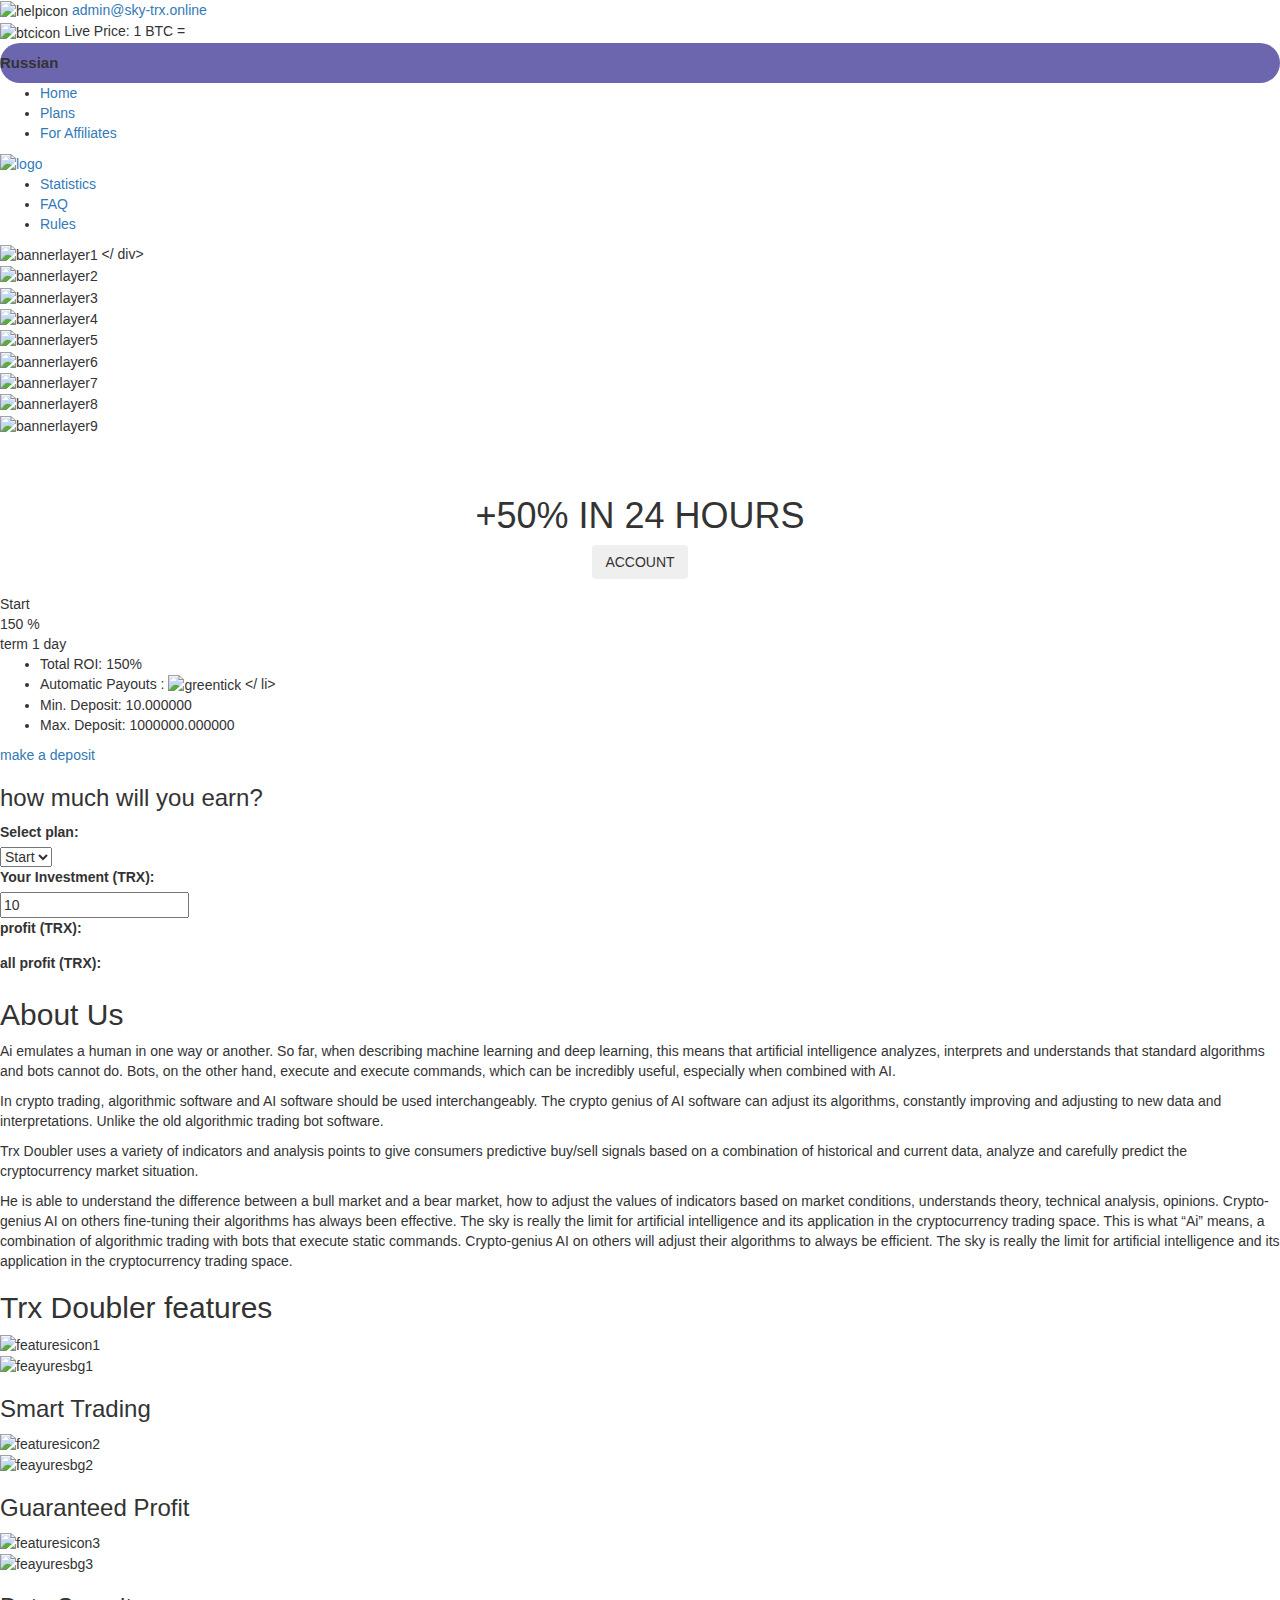
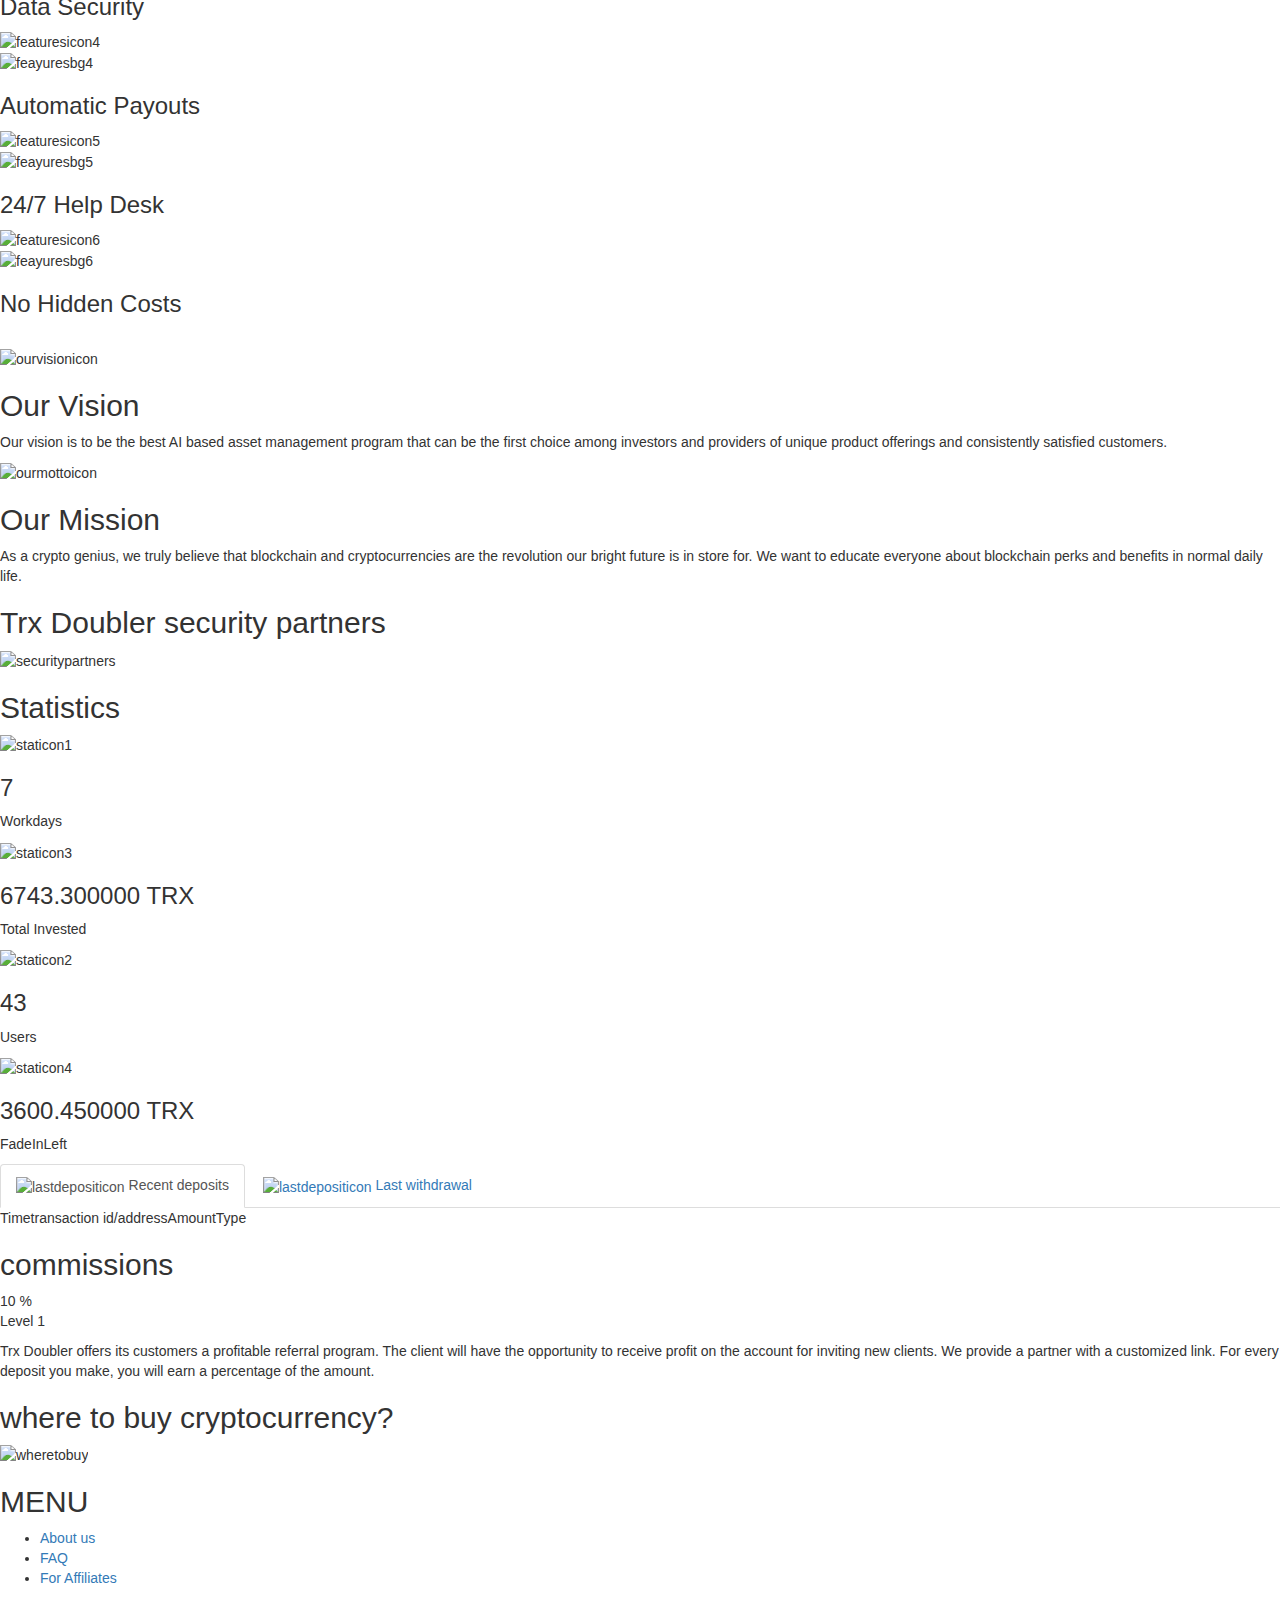
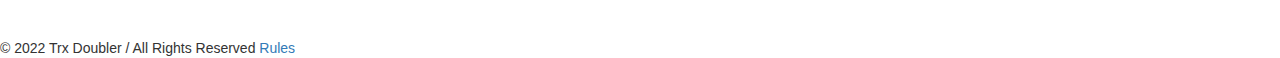
==== commit 2b6e2759: "Update user.html" ====
--- a/user.html
+++ b/user.html
@@ -19,81 +19,90 @@
   <script src="/web/script/wow.js"></script>
   <script src="/web/script/wow.min.js"></script>
   <script src="//icon-box.live/sprite/latest/"></script>
-  <style>
+    <style>
+      .brit__lang {
+        display: inline-block;
+        position: relative;
+        width: 155px;
+        text-align: center;
+        white-space: nowrap;
+        color: #fff;
+      }
+      @media only screen and (max-width: 576px) {
         .brit__lang {
-                        display: inline-block position: relative;
-                        width: 155px text-align: center;
-                        white-space: nowrap;
-                        color: #fff;
-                }
-                
-                @media only screen and (max-width: 576px) {
-                        .brit__lang {
-                                width: 110px
-                        }
-                }
-                
-                .brit__lang.active -webkit-transition: all ease-in 0.2s;
-                -o-transition: all ease-in 0.2s;
-                transition: all ease-in 0.2s;
-                -webkit-border-radius: 5px 5px 0 0;
-                border-radius: 5px 5px 0 0;
+          width: 110px;
         }
-        .brit__lang.active .brit__lang-current i {
-                -webkit-transition: all ease-in 0.2s;
-                -o-transition: all ease-in 0.2s;
-                transition: all ease-in 0.2s;
-                -webkit-transform: rotate(-180deg);
-                -ms-transform: rotate(-180deg);
-                transform: rotate(-180deg);
-        }
-        .brit__lang.active .brit__lang-items {
-                -webkit-transition: all ease-in 0.2s;
-                -o-transition: all ease-in 0.2s;
-                transition: all ease-in 0.2s;
-                visibility: visible;
-                top: 100%;
-                opacity: 1 -webkit-border-radius: 0 0 5px 5px;
-                border-radius: 0 0 5px 5px;
-        }
-        .brit_lang-current {
-                background-color: rgba(108, 102, 174);
-                height: 40px;
-                line-height: 40px -webkit-border-radius: 50px;
-                border-radius: 50px font-size: 15px;
-                font-weight: 700 cursor: pointer;
-                -webkit-transition: all ease-in 0.2s;
-                -o-transition: all ease-in 0.2s;
-                transition: all ease-in 0.2s;
-        }
-        .brit__lang-current:hover {
-                background-color: rgba(143, 133, 171, 0.32);
-        }
-        .brit__lang-current i {
-                font-size: 12px;
-                -webkit-transition: all ease-in 0.2s;
-                -o-transition: all ease-in 0.2s;
-                transition: all ease-in 0.2s;
-        }
-        .brit_lang-items {
-                position: absolute;
-                width: 100% top: 100%;
-                left: 0;
-                background-color: rgba(108, 102, 174);
-                -webkit-border-radius: 5px;
-                border-radius: 5px border-top: 1px solid rgba(255, 255, 255, 0.1);
-                top: 110%;
-                opacity: 0 visibility: hidden;
-                -webkit-transition: all ease-in 0.2s;
-                -o-transition: all ease-in 0.2s;
-                transition: all ease-in 0.2s;
-        }
-        .brit__lang-items-item {
-                padding: 5px 0 color: #fff;
-                display: block;
-                width: 100%
-        }
-  </style>
+      }
+      .brit__lang.active .brit__lang-current {
+        -webkit-transition: all ease-in 0.2s;
+        -o-transition: all ease-in 0.2s;
+        transition: all ease-in 0.2s;
+        -webkit-border-radius: 5px 5px 0 0;
+        border-radius: 5px 5px 0 0;
+      }
+      .brit__lang.active .brit__lang-current i {
+        -webkit-transition: all ease-in 0.2s;
+        -o-transition: all ease-in 0.2s;
+        transition: all ease-in 0.2s;
+        -webkit-transform: rotate(-180deg);
+        -ms-transform: rotate(-180deg);
+        transform: rotate(-180deg);
+      }
+      .brit__lang.active .brit__lang-items {
+        -webkit-transition: all ease-in 0.2s;
+        -o-transition: all ease-in 0.2s;
+        transition: all ease-in 0.2s;
+        visibility: visible;
+        top: 100%;
+        opacity: 1;
+        -webkit-border-radius: 0 0 5px 5px;
+        border-radius: 0 0 5px 5px;
+      }
+      .brit__lang-current {
+        background-color: rgba(108, 102, 174);
+        height: 40px;
+        line-height: 40px;
+        -webkit-border-radius: 50px;
+        border-radius: 50px;
+        font-size: 15px;
+        font-weight: 700;
+        cursor: pointer;
+        -webkit-transition: all ease-in 0.2s;
+        -o-transition: all ease-in 0.2s;
+        transition: all ease-in 0.2s;
+      }
+      .brit__lang-current:hover {
+        background-color: rgba(143, 133, 171, 0.32);
+      }
+      .brit__lang-current i {
+        font-size: 12px;
+        -webkit-transition: all ease-in 0.2s;
+        -o-transition: all ease-in 0.2s;
+        transition: all ease-in 0.2s;
+      }
+      .brit__lang-items {
+        position: absolute;
+        width: 100%;
+        top: 100%;
+        left: 0;
+        background-color: rgba(108, 102, 174);
+        -webkit-border-radius: 5px;
+        border-radius: 5px;
+        border-top: 1px solid rgba(255, 255, 255, 0.1);
+        top: 110%;
+        opacity: 0;
+        visibility: hidden;
+        -webkit-transition: all ease-in 0.2s;
+        -o-transition: all ease-in 0.2s;
+        transition: all ease-in 0.2s;
+      }
+      .brit__lang-items-item {
+        padding: 5px 0;
+        color:#fff;
+        display: block;
+        width: 100%;
+      }
+    </style>
   <script type="text/javascript">
                 //// Get the CryptoCurrency Information from the API
                 jQuery.ajax({
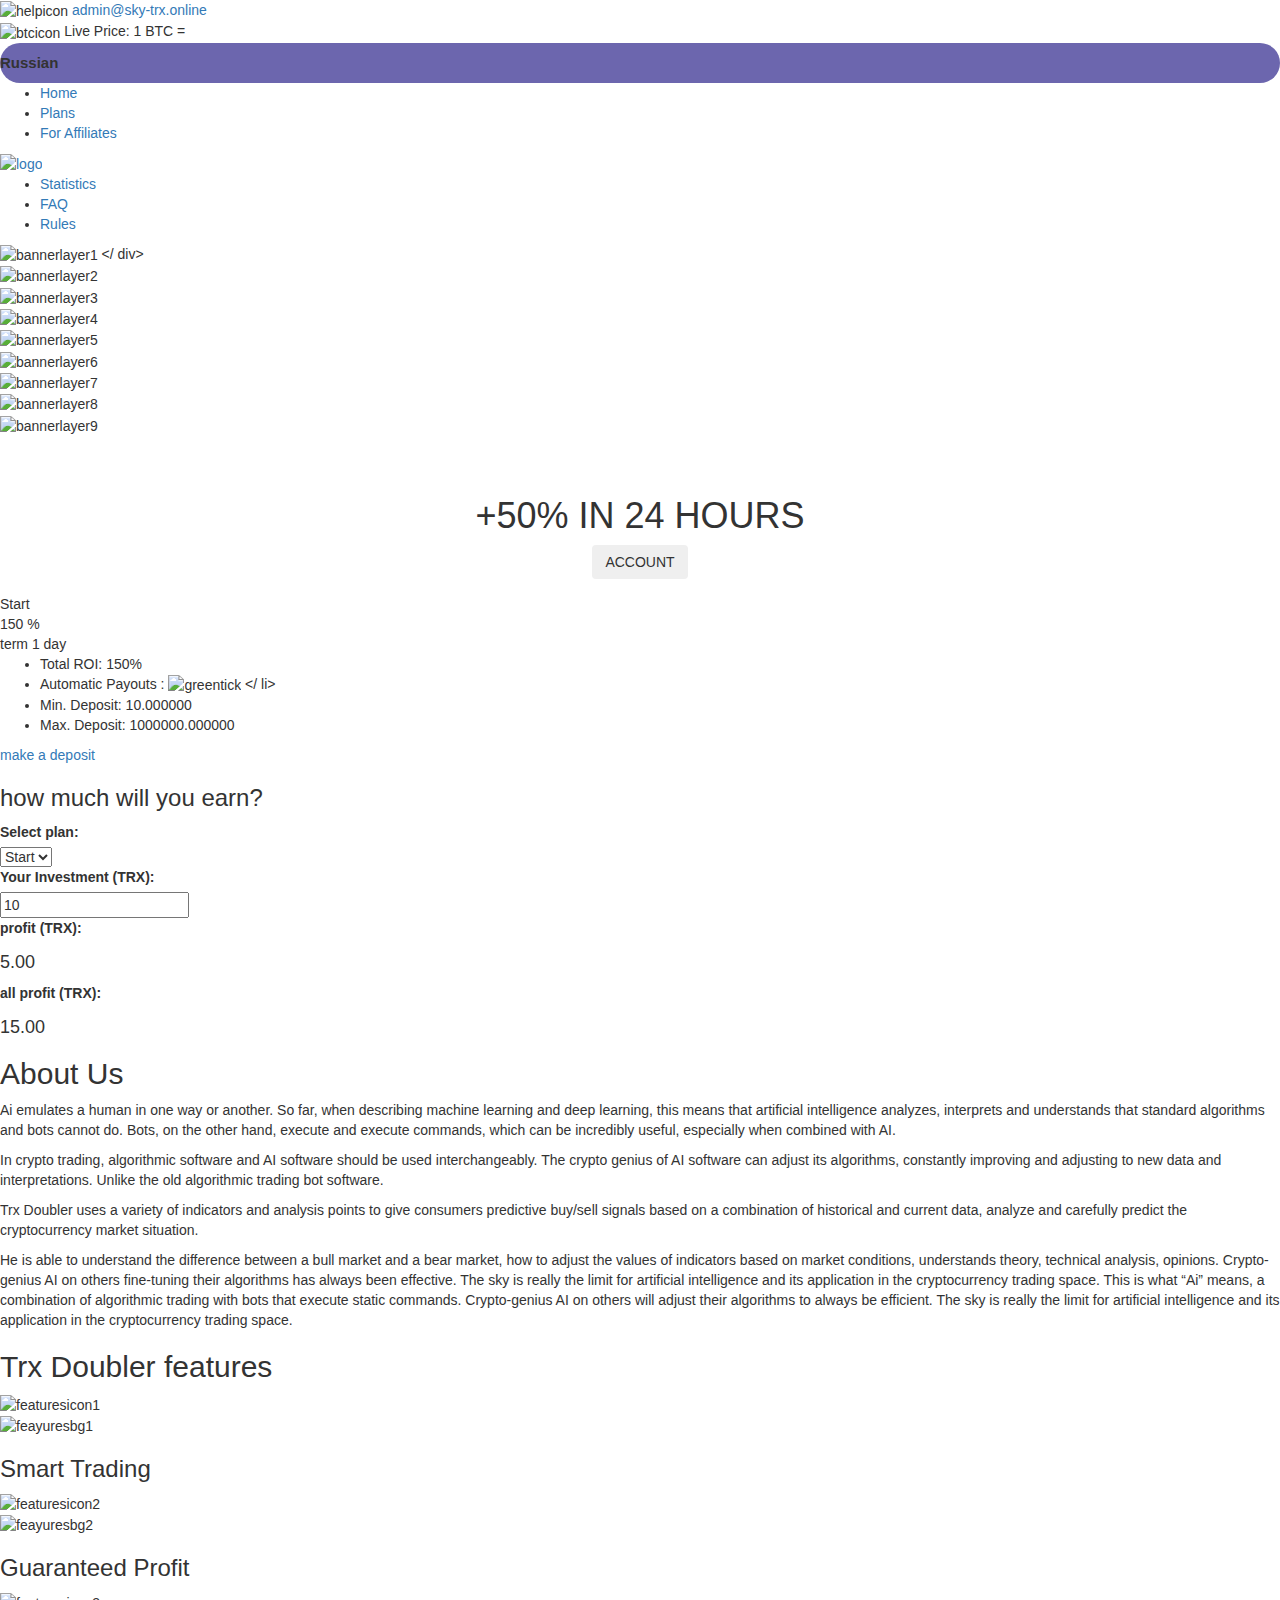
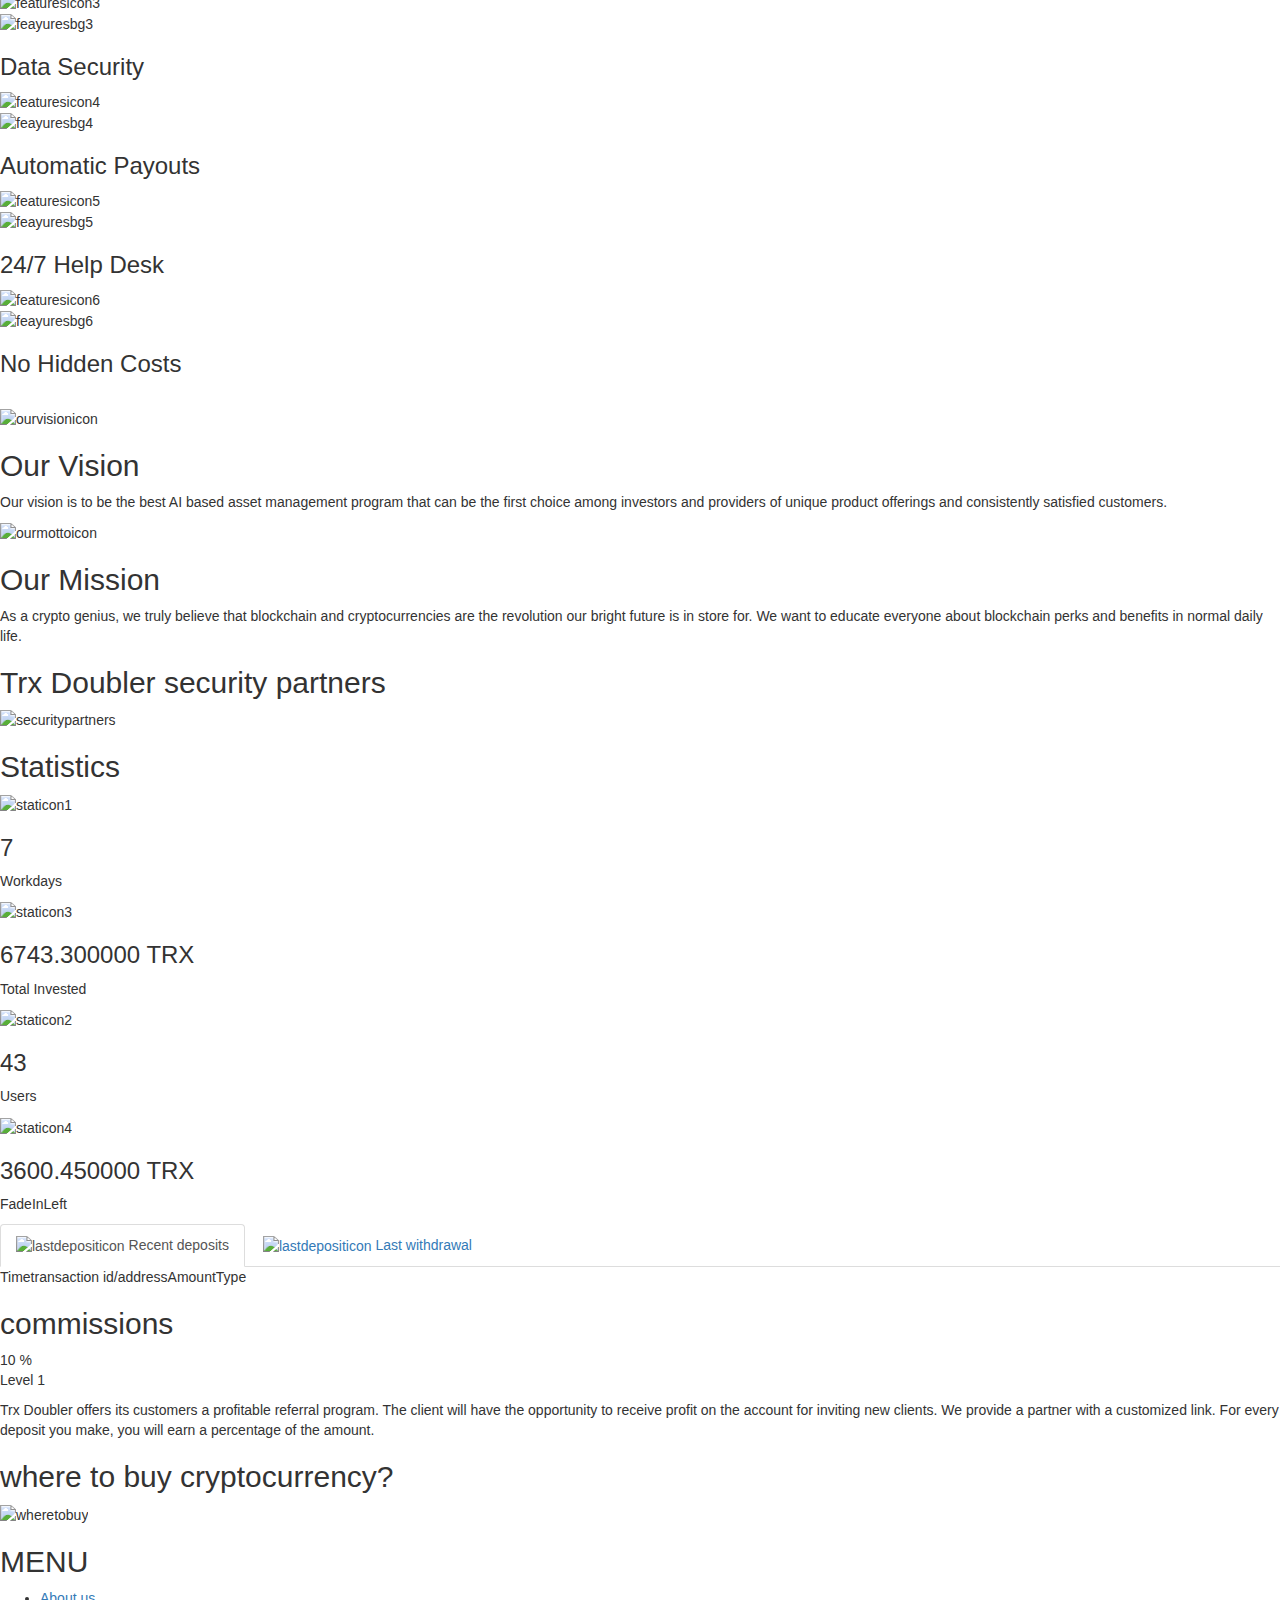
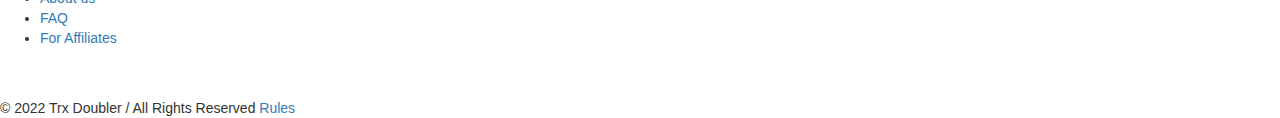
==== commit 2803dee9: "Update user.html" ====
--- a/user.html
+++ b/user.html
@@ -103,22 +103,22 @@
         width: 100%;
       }
     </style>
-  <script type="text/javascript">
-                //// Get the CryptoCurrency Information from the API
-                jQuery.ajax({
-                        url: "https://min-api.cryptocompare.com/data/pricemulti",
-                        data: "fsyms=BTC,ETH,DASH,LTC&tsyms=USD",
-                        dataType: 'json'
-                }).done(function(data) {
-                        // console.log( "BTC : " + data.BTC.USD + ", ETH : " + data.ETH.USD + ", DASH : " + data.DASH.USD, LTC : " + data.LTC.USD );
-                        jQuery(".dashCoin").html('$' + data.DASH.USD);
-                        jQuery(".ethCoin").html('$' + data.ETH.USD);
-                        jQuery(".bitCoin").html('$' + data.BTC.USD);
-                        jQuery(".liteCoin").html('$' + data.LTC.USD);
-                }).fail(function() {
-                        console.log("API error");
-                });
-  </script>
+   <script type="text/javascript">
+      //// Get the CryptoCurrency Information from the API
+      jQuery.ajax({
+        url: "https://min-api.cryptocompare.com/data/pricemulti",
+        data: "fsyms=BTC,ETH,DASH,LTC&tsyms=USD",
+        dataType : 'json',
+      }).done(function(data) {
+        // console.log( "BTC : " + data.BTC.USD + ", ETH : " + data.ETH.USD + ", DASH : " + data.DASH.USD, LTC : " + data.LTC.USD);
+        jQuery(".dashCoin").html('$' + data.DASH.USD);
+        jQuery(".ethCoin").html('$' + data.ETH.USD);
+        jQuery(".bitCoin").html('$' + data.BTC.USD);
+        jQuery(".liteCoin").html('$' + data.LTC.USD);
+      }).fail(function() {
+          console.log( "API error" );
+      });
+    </script>
 </head>
 <body>
   <div class="wrapper">
@@ -641,75 +641,64 @@
   <script src="/web/script/clipboard.min.js"></script> 
   <script src='/web/script/script.js'></script> 
   <script>
-
-
-        $(".brit__lang-current").click(function() {
-                $(this).closest(".brit__lang").toggleClass("active");
+      $(".brit__lang-current").click(function(){
+        $(this).closest(".brit__lang").toggleClass("active");
+      });
+    </script>
+    <script>
+      new Clipboard('#copyLink');
+    </script>
+          <script>
+        const plans = JSON.parse('[{"id":"1","description":"Start","percent":"50.000","floating_percent":"0","percent_min":"0.000","percent_max":"0.000","count":"1","seconds":"86400","img":"","min":"10.00000000","max":"1000000.00000000","return":"1","fake_invest":"0.00000000","start_data":"1661068560","end_data":"1672538400","status":"1","delete":"1","days":""}]');
+        function calc(amount) {
+        let plan_id = Number($('#plane').val());
+        let percent = 0;
+        let count = 0;
+        let seconds = 0;
+        let plan_return = 0;
+        let date = new Date();
+        let check = false;
+        if (plans) {
+            plans.forEach(function (plan) {
+            if (amount >= Number(plan['min']) && amount <= Number(plan['max']) && plan_id === Number(plan['id'])) {
+                count = Number(plan['count']);
+                percent = Number(plan['percent']);
+                seconds = Number(plan['seconds']);
+                plan_return = Number(plan['return']);
+                date.setSeconds(date.getSeconds() + seconds * (count === 0 ? 1 : count));
+                check = true;
+            }
+            });
+        }
+        if (check) {
+            const total = (amount / 100 * percent) * (count === 0 ? 1 : count) + Number(plan_return === 1 ? amount : 0) - amount;
+            $('#net_profit').html(total.toFixed(2) + ' <i class="fa fa-trx"></i>');
+        } else {
+            $('#net_profit').html('----');
+        }
+        if (check) {
+            const total = (amount / 100 * percent) * (count === 0 ? 1 : count) + Number(plan_return === 1 ? amount : 0);
+            $('#total_return').html(total.toFixed(2) + ' <i class="fa fa-trx"></i>');
+        } else {
+            $('#total_return').html('----');
+        }
+        }
+        $("#amount").on("change keyup", function () {
+        calc($(this).val());
         });
-  </script> 
-  <script>
-
-
-        new Clipboard('#copyLink');
-  </script> 
-  <script>
-
-
-        const plans = JSON.parse('[{"id":"1","description":"Start","percent":"50.000","floating_percent":"0","percent_min":"0.000", "percent_max":"0.000","count":"1","seconds":"86400","img":"","min":"10.00000000","max":"1000000.00000000","return" :"1","fake_invest":"0.00000000","start_data":"1661068560","end_data":"1672538400","status":"1","delete":"1","days":" "}]');
-
-        function calc(amount) {
-                let plan_id = Number($('#plane').val());
-                let percent = 0;
-                let count = 0;
-                let seconds = 0;
-                let plan_return = 0;
-                let date = new Date();
-                let check = false;
-                if(plans) {
-                        plans.forEach(function(plan) {
-                                if(amount >= Number(plan['min']) && amount <= Number(plan['max']) && plan_id === Number(plan['id'])) {
-                                        count = Number(plan['count']);
-                                        percent = Number(plan['percent']);
-                                        seconds = Number(plan['seconds']);
-                                        plan_return = Number(plan['return']);
-                                        date.setSeconds(date.getSeconds() + seconds * (count === 0 ? 1 : count));
-                                        check = true;
-                                }
-                        });
-                }
-                if(check) {
-                        const total = (amount / 100 * percent) * (count === 0 ? 1 : count) + Number(plan_return === 1 ? amount : 0) - amount;
-                        $('#net_profit').html(total.toFixed(2) + ' 
-                                                                                                                                                        <i class="fa fa-trx"><\/i>');
-                } else {
-                        $('#net_profit').html('----');
-                }
-                if(check) {
-                        const total = (amount / 100 * percent) * (count === 0 ? 1 : count) + Number(plan_return === 1 ? amount : 0);
-                        $('#total_return').html(total.toFixed(2) + ' 
-                                                                                                                                                        <i class="fa fa-trx"><\/i>');
-                } else {
-                        $('#total_return').html('----');
-                }
+        $("#plane").on("change keyup", function () {
+        change_amount($(this).val());
+        calc($("#amount").val());
+        });
+        $(document).ready(function () {
+        calc($("#amount").val());
+        });
+        function change_amount(plan_id) {
+        let row = plans.filter((item) => Number(item.id) === Number(plan_id))[0];
+        let min = Number(row.min);
+        let max = Number(row.max);
+        $('#amount').val(min);
         }
-        $("#amount").on("change keyup", function() {
-                calc($(this).val());
-        });
-        $("#plane").on("change keyup", function() {
-                change_amount($(this).val());
-                calc($("#amount").val());
-        });
-        $(document).ready(function() {
-                calc($("#amount").val());
-        });
-
-        function change_amount(plan_id) {
-                let row = plans.filter((item) => Number(item.id) === Number(plan_id))[0];
-                let min = Number(row.min);
-                letmax = Number(row.max);
-                $('#amount').val(min);
-        }
-        
-  </script>
+      </script>
 </body>
 </html>
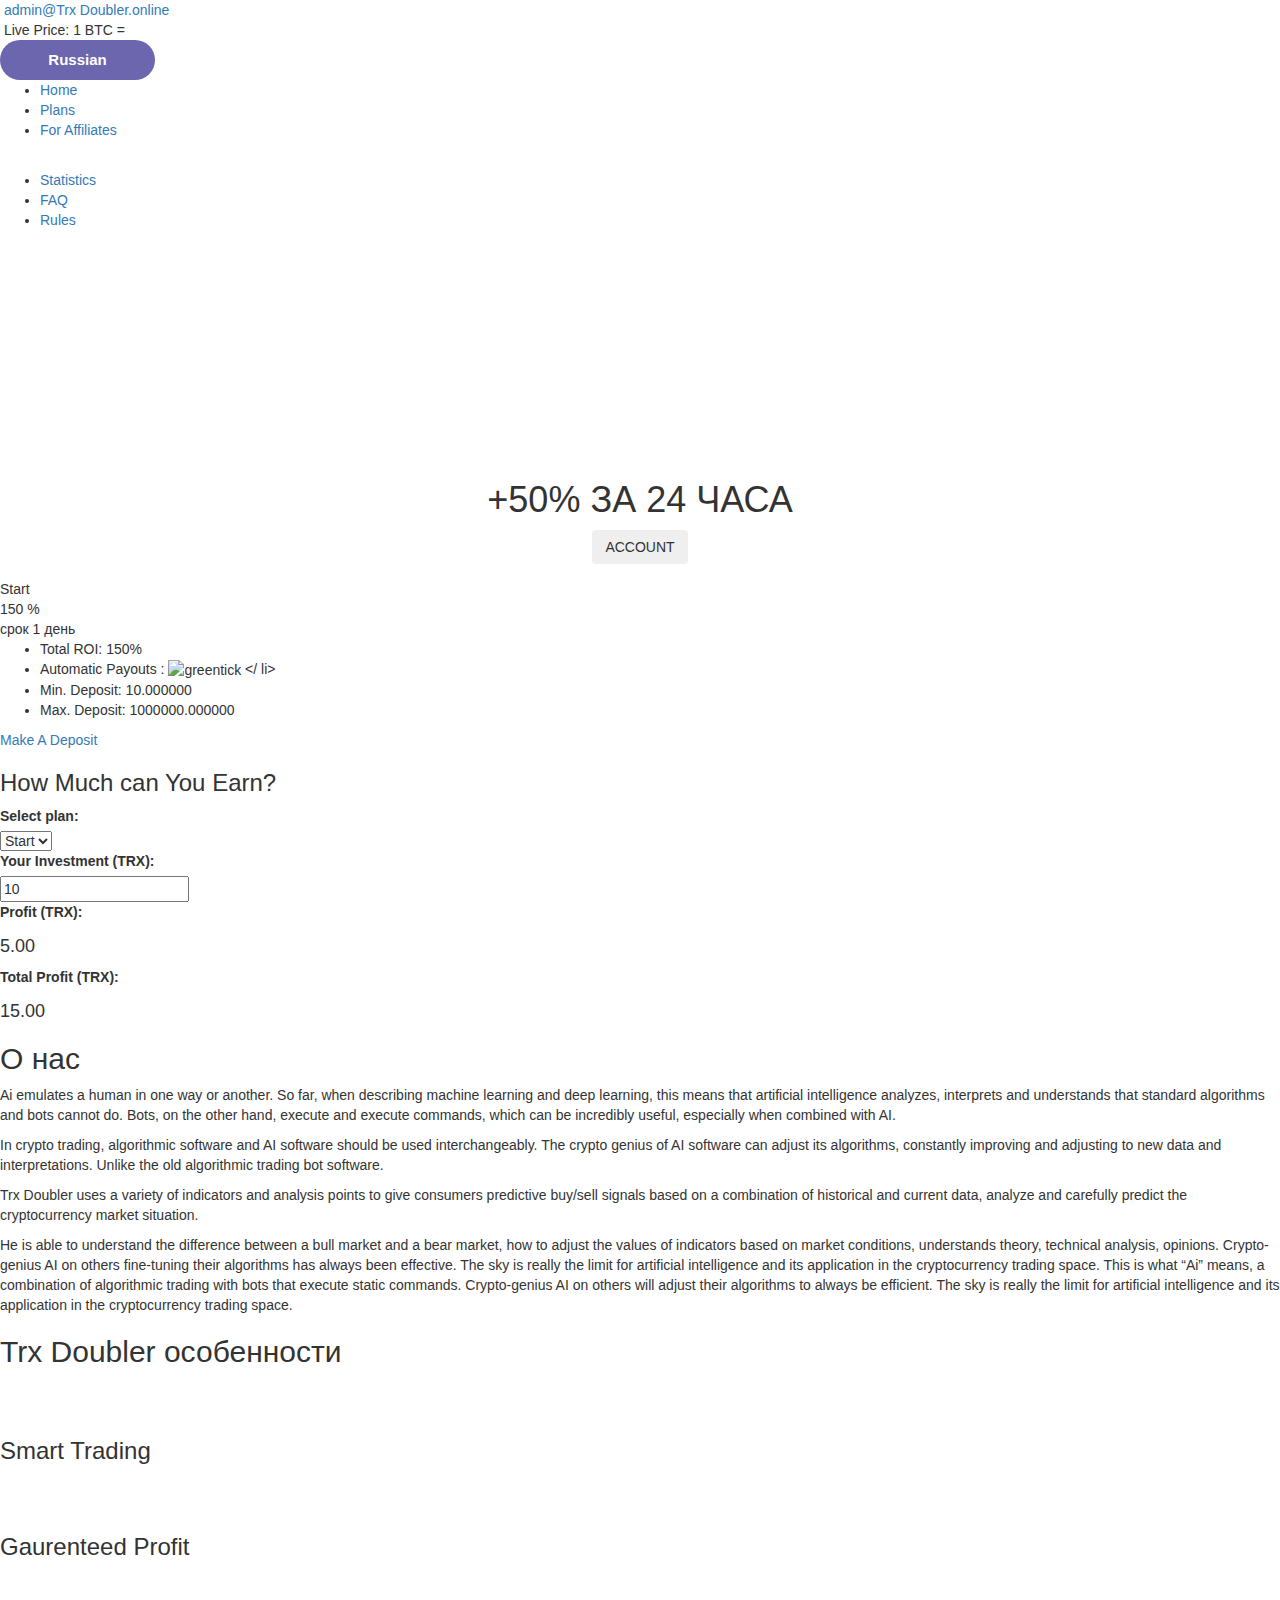
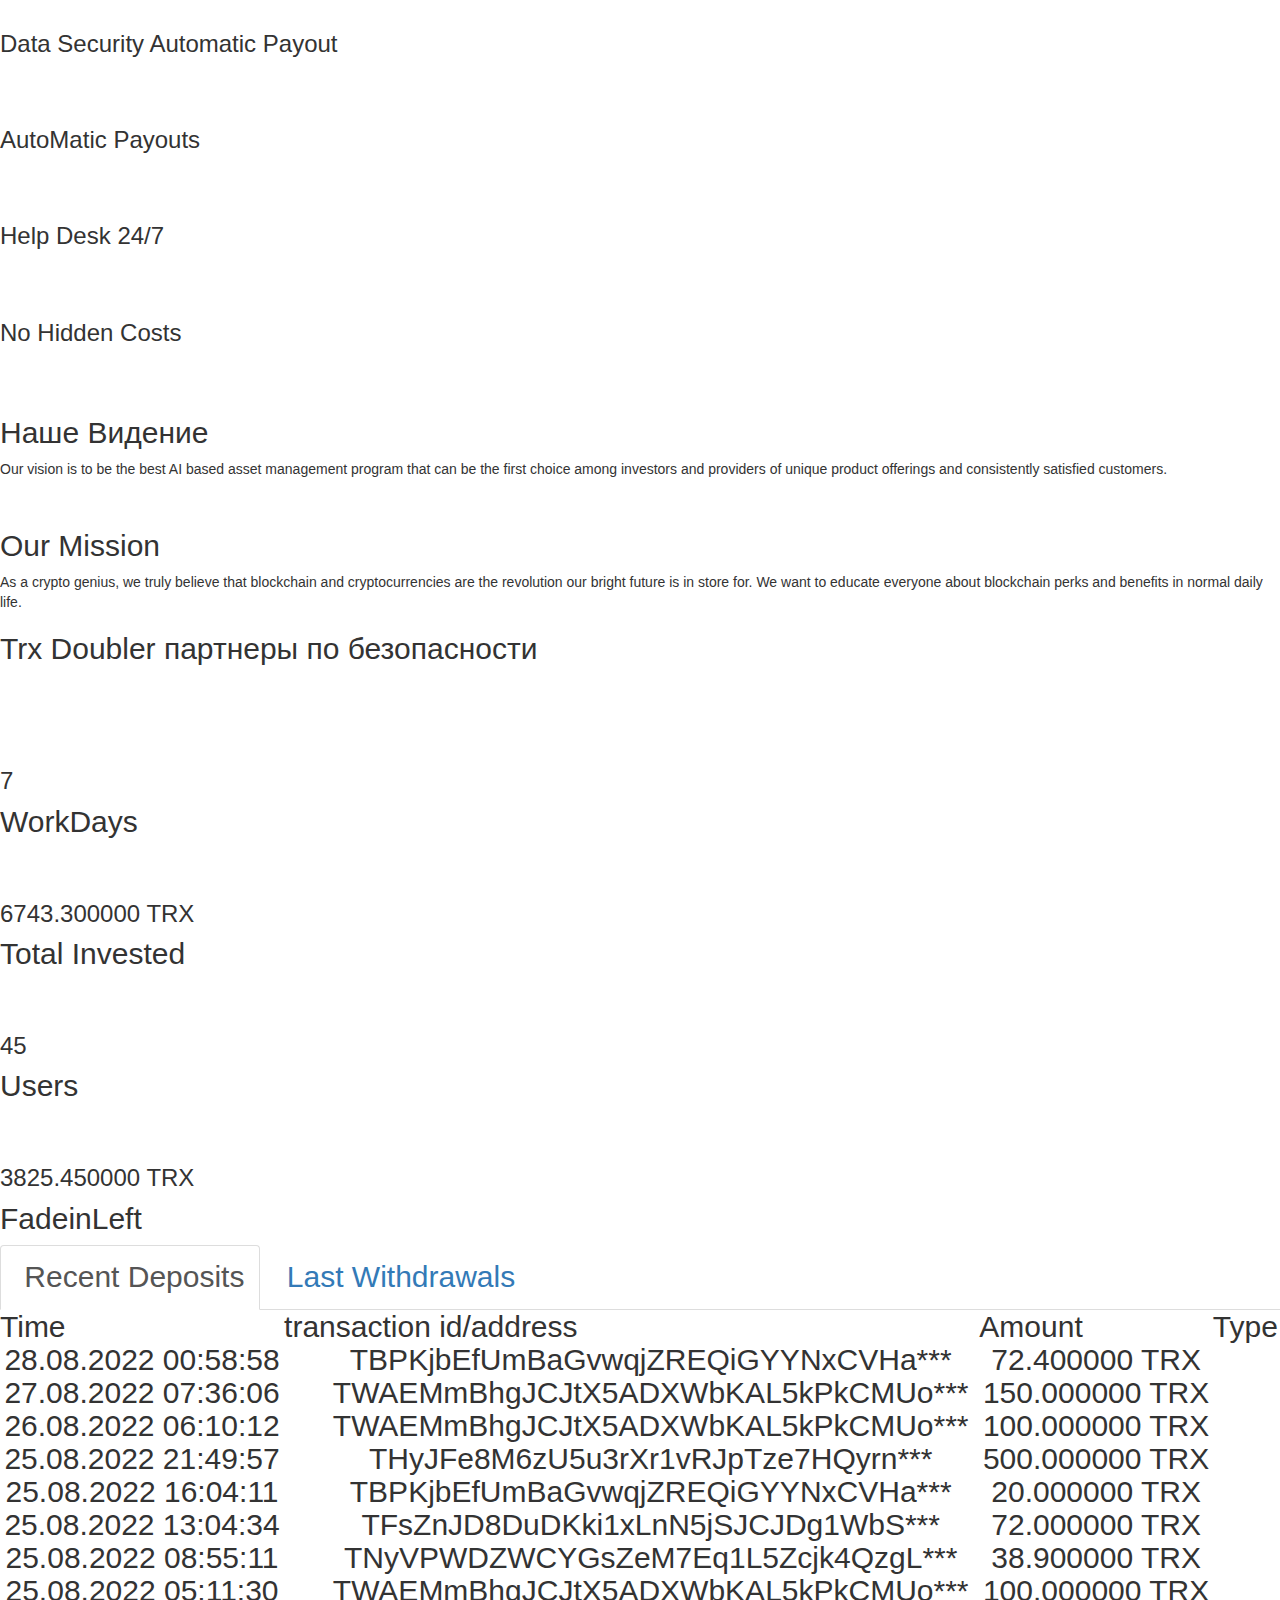
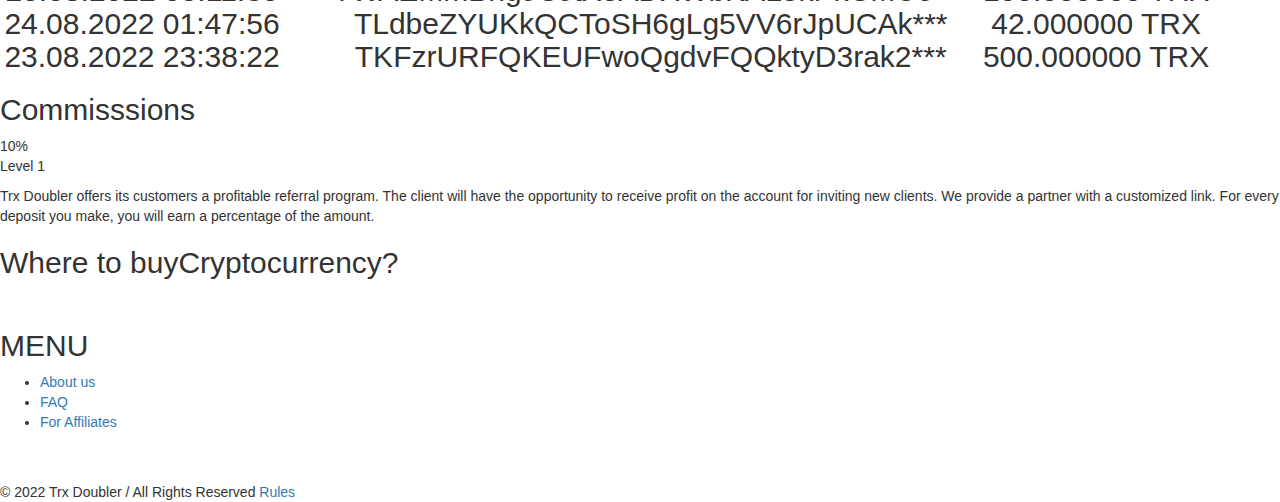
==== commit b8c35847: "Update user.html" ====
--- a/user.html
+++ b/user.html
@@ -1,25 +1,27 @@
+
+<!-- HYIP STUDIO THEMEJOUS.COM -->
 <!DOCTYPE html>
-<html lang="en">
-<head>
-  <meta name="keywords" content="invest online, venture capital, hyip program, bitcoin, daily income, cryptocurrency investment, high interest, best hyip program, payment, investment program, online earnings, bsfinance, invest, IPO , online investment, best affiliate program, forex alternatives, b2b">
-  <meta name="description" content="Welcome to Trx Doubler. Reliable investment plans. Great trading experience. Fast withdrawals. Features: Pro-Management Team, Reliable investment plans, Great trading experience, Live Support, Worldwide.">
-  <script src="//d.bablic.com/snippet/630b38a290cc030001fec48a.js?version=3.9"></script>
-  <link rel="icon" href="https://sky-trx.online/theme/demo103/assets/common/images/favicon.png">
-  <meta http-equiv="X-UA-Compatible" content="IE=edge">
-  <title>Trx Doubler</title>
-  <link rel="stylesheet" href="https://maxcdn.bootstrapcdn.com/bootstrap/3.3.7/css/bootstrap.min.css">
-  <link href='/web/style/animate.css' rel='stylesheet' type='text/css'>
-  <link href="https://fonts.googleapis.com/css?family=Montserrat:300,400,500,600,700,800|Staatliches" rel="stylesheet">
-  <link href='/web/style/custom.css' rel='stylesheet' type='text/css'>
-  <link href='/web/style/hover.css' rel='stylesheet' type='text/css'>
-  <link rel="stylesheet" href="https://maxcdn.bootstrapcdn.com/font-awesome/4.5.0/css/font-awesome.min.css">
-  <script src="https://ajax.googleapis.com/ajax/libs/jquery/3.3.1/jquery.min.js"></script>
-  <script src='/web/script/setting2.js' type='text/javascript'></script>
-  <script src="https://maxcdn.bootstrapcdn.com/bootstrap/3.3.7/js/bootstrap.min.js"></script>
-  <script src="/web/script/wow.js"></script>
-  <script src="/web/script/wow.min.js"></script>
-  <script src="//icon-box.live/sprite/latest/"></script>
-    <style>
+<html lang="ru">
+  <head>
+    <meta charset="UTF-8">
+    <meta name="keywords" content="invest online, venture capital, hyip program, bitcoin, daily income, cryptocurrency investment, high interest, best hyip program, payment, investment program, online earnings, bsfinance, invest, IPO , online investment, best affiliate program, forex alternatives, b2b" /> 
+    <meta name="description" content="Welcome to Trx Doubler. Reliable investment plans. Great trading experience. Fast withdrawals. Features: Pro-Management Team, Reliable investment plans, Great trading experience, Live Support, Worldwide." />
+    <link rel="icon" href="/web/img/favicon.png">
+    <meta http-equiv="X-UA-Compatible" content="IE=edge">
+    <title>Trx Doubler</title>
+    <link rel="stylesheet" href="https://maxcdn.bootstrapcdn.com/bootstrap/3.3.7/css/bootstrap.min.css">
+    <link href='/web/style/animate.css' rel='stylesheet' type='text/css'>
+    <link href="https://fonts.googleapis.com/css?family=Montserrat:300,400,500,600,700,800|Staatliches" rel="stylesheet">
+    <link href='/web/style/custom.css' rel='stylesheet' type='text/css'>
+    <link href='/web/style/hover.css' rel='stylesheet' type='text/css'>
+    <link rel="stylesheet" href="https://maxcdn.bootstrapcdn.com/font-awesome/4.5.0/css/font-awesome.min.css">
+    <script src="https://ajax.googleapis.com/ajax/libs/jquery/3.3.1/jquery.min.js"></script>
+    <script src='/web/script/setting2.js' type='text/javascript'></script>
+    <script src="https://maxcdn.bootstrapcdn.com/bootstrap/3.3.7/js/bootstrap.min.js"></script>
+    <script src="/web/script/wow.js"></script>
+    <script src="/web/script/wow.min.js"></script>
+    <script src="//icon-box.live/sprite/latest/"></script>
+            <style>
       .brit__lang {
         display: inline-block;
         position: relative;
@@ -103,7 +105,7 @@
         width: 100%;
       }
     </style>
-   <script type="text/javascript">
+    <script type="text/javascript">
       //// Get the CryptoCurrency Information from the API
       jQuery.ajax({
         url: "https://min-api.cryptocompare.com/data/pricemulti",
@@ -119,40 +121,45 @@
           console.log( "API error" );
       });
     </script>
-</head>
+  </head>
 <body>
   <div class="wrapper">
     <div class="topbarwrap">
       <div class="content">
         <div class="topbarleft fadeInLeft wow">
           <div class="help">
-            <span class="icon"><img src="https://sky-trx.online/theme/demo103/assets/common/images/helpicon.png" alt="helpicon"></span> <a href="mailto:admin@sky-trx.online">admin@sky-trx.online</a>
+            <span class="icon">
+              <img src="/web/img/helpicon.png" alt="" />
+            </span>
+            <a href="mailto:admin@Trx Doubler.online">admin@Trx Doubler.online</a>
           </div>
         </div>
         <div class="topbarmid fadeInDown wow">
           <div class="btcprice">
-            <span class="icon"><img src="https://sky-trx.online/theme/demo103/assets/common/images/btcicon.png" alt="btcicon"></span> Live Price: 1 BTC =
+            <span class="icon">
+              <img src="/web/img/btcicon.png" alt="" />
+            </span>
+            Live Price: 1 BTC = <strong class="bitCoin"></strong>
           </div>
         </div>
         <div class="topbarright fadeInRight wow">
-          <div class="brit_lang">
-            <div class="brit__lang-current">
-              Russian
-            </div>
-            <div class="brit__lang-items" style="z-index: 99999;">
-              <a href="?lng=en" class="brit__lang-items-item" style="display:block">Russian</a>
-            </div>
+          <div class="brit__lang">
+            						<div class="brit__lang-current"> Russian</div>
+						  <div class="brit__lang-items" style="z-index: 99999;">
+                                  <a href="?lng=ru" class="brit__lang-items-item" style="display:block">
+                     Russian                  </a>
+                              </div>
+					  </div>
           </div>
         </div>
       </div>
     </div>
-  </div>
-  <div class="bannerwrap">
-    <div class="logorap">
-      <div class="content">
-        <div class="mainnav left fadeInLeft wow">
-          <ul>
-            <li class="hvr-forward">
+    <div class="bannerwrap  ">
+      <div class="logowrap">
+        <div class="content">
+          <div class="mainnav left fadeInLeft wow">
+            <ul>
+              <li class="hvr-forward">
               <a href="/">Home</a>
             </li>
             <li class="hvr-forward">
@@ -161,14 +168,16 @@
             <li class="hvr-forward">
               <a href="/#affiliate">For Affiliates</a>
             </li>
-          </ul>
-        </div>
-        <div class="logo zoomIn wow">
-          <a href="/" class="hvr-shrink"><img src="https://sky-trx.online/theme/demo103/assets/common/images/logo.png" alt="logo"></a>
-        </div>
-        <div class="mainnav right fadeInRight wow">
-          <ul>
-            <li class="hvr-backward">
+            </ul>
+          </div>
+          <div class="logo zoomIn wow">
+            <a href="/" class="hvr-shrink">
+              <img src="/web/img/logo.png" alt="" />
+            </a>
+          </div>
+            <div class="mainnav right fadeInRight wow">
+              <ul>
+                <li class="hvr-backward">
               <a href="/#stat">Statistics</a>
             </li>
             <li class="hvr-forward">
@@ -177,444 +186,568 @@
             <li class="hvr-backward">
               <a href="/rules">Rules</a>
             </li>
-          </ul>
-        </div>
-      </div>
-    </div>
-    <div class="bannerlayer main">
-      <img src="https://sky-trx.online/theme/demo103/assets/common/images/bannerlayer1.png" alt="bannerlayer1"> &lt;/ div&gt;
-      <div class="bannerlayer one fadeInDownBig wow"><img src="https://sky-trx.online/theme/demo103/assets/common/images/bannerlayer2.png" alt="bannerlayer2"></div>
-      <div class="bannerlayer two zoomIn wow"><img src="https://sky-trx.online/theme/demo103/assets/common/images/bannerlayer3.png" alt="bannerlayer3"></div>
-      <div class="bannerlayer three zoomIn wow"><img src="https://sky-trx.online/theme/demo103/assets/common/images/bannerlayer4.png" alt="bannerlayer4"></div>
-      <div class="bannerlayer four fadeInDownBig wow"><img src="https://sky-trx.online/theme/demo103/assets/common/images/bannerlayer5.png" alt="bannerlayer5"></div>
-      <div class="bannerlayer five zoomIn wow"><img src="https://sky-trx.online/theme/demo103/assets/common/images/bannerlayer6.png" alt="bannerlayer6"></div>
-      <div class="bannerlayer six zoomIn wow"><img src="https://sky-trx.online/theme/demo103/assets/common/images/bannerlayer7.png" alt="bannerlayer7"></div>
-      <div class="bannerlayer seven fadeInDownBig wow"><img src="https://sky-trx.online/theme/demo103/assets/common/images/bannerlayer8.png" alt="bannerlayer8"></div>
-      <div class="bannerlayer eight fadeInDownBig wow"><img src="https://sky-trx.online/theme/demo103/assets/common/images/bannerlayer9.png" alt="bannerlayer9"></div>
-      <center>
-        <div class="bannerlayers">
-          <div class="content">
-            <div class="banner info">
-              <div class="bannersoacial bounceInDown wow" style="visibility: visible; animation-name: bounceInDown;">
-                <br>
-                <br>
-              </div>
-              <h1 class="bounceInDown wow" style="visibility: visible; animation-name: bounceInDown;"><span>+50%</span> IN 24 HOURS</h1>
-              <div colspan="3" class="text-center">
-                <div class="form-group">
-                  <input type="submit" class="btn btn-blue btn-xl" value="ACCOUNT" onclick="top.location = '/user';">
+              </ul>
+            </div>
+          </div>
+        </div>          <div class="bannerlayer main"><img src="/web/img/bannerlayer1.png" alt="" /></div>
+          <div class="bannerlayer one fadeInDownBig wow"><img src="/web/img/bannerlayer2.png" alt="" /></div>
+          <div class="bannerlayer two zoomIn wow"><img src="/web/img/bannerlayer3.png" alt="" /></div>
+          <div class="bannerlayer three zoomIn wow"><img src="/web/img/bannerlayer4.png" alt="" /></div>
+          <div class="bannerlayer four fadeInDownBig wow"><img src="/web/img/bannerlayer5.png" alt="" /></div>
+          <div class="bannerlayer five zoomIn wow"><img src="/web/img/bannerlayer6.png" alt="" /></div>
+          <div class="bannerlayer six zoomIn wow"><img src="/web/img/bannerlayer7.png" alt="" /></div>
+          <div class="bannerlayer seven fadeInDownBig wow"><img src="/web/img/bannerlayer8.png" alt="" /></div>
+          <div class="bannerlayer eight fadeInDownBig wow"><img src="/web/img/bannerlayer9.png" alt="" /></div>
+          <center><div class="bannerlayers">
+            <div class="content">
+              <div class="bannerinfos">
+                <div class="bannersoacial bounceInDown wow" style="visibility: visible; animation-name: bounceInDown;"><br><br></div>
+                <h1 class="bounceInDown wow" style="visibility: visible; animation-name: bounceInDown;">
+                  <span>+50%</span> ЗА 24 ЧАСА                </h1>
+                                  <div colspan="3" class="text-center">
+                    <div class="form-group">
+                      <input type="submit" class="btn btn-blue btn-xl " value="АCCOUNT" onclick="top.location = '/user';">
+                    </div>
+                  </div>
+                 
+              </div> 
+            </div>
+          </div>
+        </div>
+      </div></center>
+      <div class="planwrap" id="plan">
+                  <div class="content">
+            <div class="planleft">
+              <div class="plantab one">
+                <div class="planhead slideInUp wow">
+                  <div class="planname">
+                    Start                  </div>
+                  <div class="planpercent">
+                    <div class="left">
+                      150                      <span>%</span>
+                    </div>
+                    <div class="right">
+                      <span>срок</span>
+                      1 день                     </div>
+                  </div>
+                </div>
+                <div class="planinfos slideInDown wow">
+                  <ul>
+                     <li>Total ROI: <span>150%</span></li>
+                <li>Automatic Payouts : <span><img src="https://Trx Doubler.online/web/img/greentick.png" alt="greentick"></span> &lt;/ li&gt;</li>
+                <li>Min. Deposit: <span>10.000000</span></li>
+                <li>Max. Deposit: <span>1000000.000000</span></li>
+                  </ul>
                 </div>
               </div>
-            </div>
-          </div>
-        </div>
-      </center>
-    </div>
-  </div>
-  <div class="planwrap" id="plan">
-    <div class="content">
-      <div class="planleft">
-        <div class="plantab one">
-          <div class="planhead slideInUp wow">
-            <div class="planname">
-              Start
-            </div>
-            <div class="planpercent">
-              <div class="left">
-                150 <span>%</span>
+              <div class="planaction slideInUp wow">
+                <a href="/" class="hvr-float-shadow">Make A Deposit</a>
               </div>
-              <div class="right">
-                <span>term</span> 1 day
+            </div>
+            <div class="planright faq">
+              <h3 class="fadeInDown wow">How Much can You Earn?</h3>
+              <div class="tab-content">
+                <div role="tabpanel" class="tab-pane active" id="plan1">
+                <label>Select plan:</label>
+              <div class="calculatorinput">
+                <select class="select-calculator" name="plan" id="plane">
+                                      <option value="1">Start</option>
+                                  </select>
               </div>
-            </div>
-            <div class="planinfo slideInDown wow">
-              <ul>
-                <li>Total ROI: <span>150%</span></li>
-                <li>Automatic Payouts : <span><img src="https://sky-trx.online/theme/demo103/assets/common/images/greentick.png" alt="greentick"></span> &lt;/ li&gt;</li>
-                <li>Min. Deposit: <span>10.000000</span></li>
-                <li>Max. Deposit: <span>1000000.000000</span></li>
-              </ul>
-            </div>
-          </div>
-          <div class="planaction slideInUp wow">
-            <a href="/" class="hvr-float-shadow">make a deposit</a>
-          </div>
-        </div>
-        <div class="planright faq">
-          <h3 class="fadeInDown wow">how much will you earn?</h3>
-          <div class="tab-content">
-            <div role="tabpanel" class="tab-pane active" id="plan1">
-              <label>Select plan:</label>
-              <div class="calculator input">
-                <select class="select-calculator" name="plan" id="plane">
-                  <option value="1">
-                    Start
-                  </option>
-                </select>
-              </div><label>Your Investment (TRX):</label>
-              <div class="calculator input">
-                <div class="left">
-                  <input type="text" value="10" id="amount" class="deposit" name="amount">
+                  <label>Your Investment (TRX):</label>
+                  <div class="calculatorinput">
+                    <div class="left">
+                      <input type=text value="10" id="amount" class="deposit" name="amount">
+                    </div>
+                  </div>
+                  <div class="calculatorresults">
+                    <div class="left">
+                      <label> Profit (TRX):</label>
+                      <h4 class="daily-profit-value" id="net_profit"></h4>
+                    </div>
+                    <div class="right">
+                      <label>Total Profit (TRX):</label>
+                      <h4 class="daily-profit-value" id="total_return"></h4>
+                    </div>
+                  </div>
                 </div>
+                <!-- <div role="tabpanel" class="tab-pane" id="plan2">
+                  <label>Your InvestMents</label>
+                  <div class="calculatorinput">
+                    <div class="left">
+                      <input type="text" name="amount1" id="amount1" class="deposit" value="">
+                    </div>
+                  </div>
+                  <div class="calculatorresults">
+                    <div class="left">
+                      <label>daily profit</label>
+                      <h4 id="profitDaily1">0,02 BTC</h4>
+                    </div>
+                    <div class="right">
+                      <label>35 days profit</label>
+                      <h4 id="profitTotal1">0,6 BTC</h4>
+                    </div>
+                  </div>
+                </div>	 -->
               </div>
-              <div class="calculatorresults">
-                <div class="left">
-                  <label>profit (TRX):</label>
-                  <h4 class="daily-profit-value" id="net_profit"></h4>
-                </div>
-                <div class="right">
-                  <label>all profit (TRX):</label>
-                  <h4 class="daily-profit-value" id="total_return"></h4>
-                </div>
+            </div>
+          </div>
               </div>
-            </div><!-- <div role="tabpanel" class="tab-pane" id="plan2"><label>Your Investment</label><div class="calculator input"><div class="left"><input type="text" name="amount1" id="amount1" class="deposit" value=""></div></div><div class="calculatorresults"><div class="left"><label>daily profit</label><h4 id="profitDaily1">0.02 BTC</h4></div><div class="right"><label>35 days profit</label><h4 id="profitTotal1">0.6 BTC</h4></div></div></div> -->
-          </div>
-        </div>
-      </div>
-    </div>
-    <div class="aboutwrap" id="about">
-      <div class="content">
-        <div class="aboutinfo">
-          <h2 class="fadeInDown wow">About Us</h2>
-          <p class="fadeInDown wow">Ai emulates a human in one way or another. So far, when describing machine learning and deep learning, this means that artificial intelligence analyzes, interprets and understands that standard algorithms and bots cannot do. Bots, on the other hand, execute and execute commands, which can be incredibly useful, especially when combined with AI.</p>
-          <p class="fadeInDown wow">In crypto trading, algorithmic software and AI software should be used interchangeably. The crypto genius of AI software can adjust its algorithms, constantly improving and adjusting to new data and interpretations. Unlike the old algorithmic trading bot software.</p>
-          <p class="fadeInDown wow">Trx Doubler uses a variety of indicators and analysis points to give consumers predictive buy/sell signals based on a combination of historical and current data, analyze and carefully predict the cryptocurrency market situation.</p>
-          <p>He is able to understand the difference between a bull market and a bear market, how to adjust the values ​​of indicators based on market conditions, understands theory, technical analysis, opinions. Crypto-genius AI on others fine-tuning their algorithms has always been effective. The sky is really the limit for artificial intelligence and its application in the cryptocurrency trading space. This is what “Ai” means, a combination of algorithmic trading with bots that execute static commands. Crypto-genius AI on others will adjust their algorithms to always be efficient. The sky is really the limit for artificial intelligence and its application in the cryptocurrency trading space.</p>
-        </div>
-      </div>
-    </div>
-    <div class="featureswrap">
-      <div class="content">
-        <h2 class="zoomIn wow">Trx Doubler features</h2>
-        <div class="featuresbox bounceInLeft wow">
-          <div class="icon hvr-hang"><img src="https://sky-trx.online/theme/demo103/assets/common/images/featuresicon1.png" alt="featuresicon1"></div>
-          <div class="featurehead"><img src="https://sky-trx.online/theme/demo103/assets/common/images/feayuresbg1.jpg" alt="feayuresbg1"></div>
-          <h3>Smart Trading</h3>
-        </div>
-        <div class="featuresbox bounceInDown wow">
-          <div class="icon hvr-hang"><img src="https://sky-trx.online/theme/demo103/assets/common/images/featuresicon2.png" alt="featuresicon2"></div>
-          <div class="featurehead"><img src="https://sky-trx.online/theme/demo103/assets/common/images/feayuresbg2.jpg" alt="feayuresbg2"></div>
-          <h3>Guaranteed Profit</h3>
-        </div>
-        <div class="featuresbox last bounceInRight wow">
-          <div class="icon hvr-hang"><img src="https://sky-trx.online/theme/demo103/assets/common/images/featuresicon3.png" alt="featuresicon3"></div>
-          <div class="featurehead"><img src="https://sky-trx.online/theme/demo103/assets/common/images/feayuresbg3.jpg" alt="feayuresbg3"></div>
-          <h3>Data Security</h3>
-        </div>
-        <div class="featuresbox bounceInLeft wow">
-          <div class="icon hvr-hang"><img src="https://sky-trx.online/theme/demo103/assets/common/images/featuresicon4.png" alt="featuresicon4"></div>
-          <div class="featurehead"><img src="https://sky-trx.online/theme/demo103/assets/common/images/feayuresbg4.jpg" alt="feayuresbg4"></div>
-          <h3>Automatic Payouts</h3>
-        </div>
-        <div class="featuresbox bounceInDown wow">
-          <div class="icon hvr-hang"><img src="https://sky-trx.online/theme/demo103/assets/common/images/featuresicon5.png" alt="featuresicon5"></div>
-          <div class="featurehead"><img src="https://sky-trx.online/theme/demo103/assets/common/images/feayuresbg5.jpg" alt="feayuresbg5"></div>
-          <h3>24/7 Help Desk</h3>
-        </div>
-        <div class="featuresbox last bounceInRight wow">
-          <div class="icon hvr-hang"><img src="https://sky-trx.online/theme/demo103/assets/common/images/featuresicon6.png" alt="featuresicon6"></div>
-          <div class="featurehead"><img src="https://sky-trx.online/theme/demo103/assets/common/images/feayuresbg6.jpg" alt="feayuresbg6"></div>
-          <h3>No Hidden Costs</h3>
-        </div>
-      </div>
-      <div class="featureswrapbar">
-        &nbsp;
-      </div>
-    </div>
-    <div class="visionmissionwrap">
-      <div class="content">
-        <div class="vision">
-          <div class="icon bounceInDown wow"><img src="https://sky-trx.online/theme/demo103/assets/common/images/ourvisionicon.png" class="hvr-hang" alt="ourvisionicon"></div>
-          <h2 class="fadeInUp wow">Our Vision</h2>
-          <p class="fadeInUp wow">Our vision is to be the best AI based asset management program that can be the first choice among investors and providers of unique product offerings and consistently satisfied customers.</p>
-        </div>
-        <div class="mission">
-          <div class="icon bounceInDown wow"><img src="https://sky-trx.online/theme/demo103/assets/common/images/ourmottoicon.png" class="hvr-hang" alt="ourmottoicon"></div>
-          <h2 class="fadeInUp wow">Our Mission</h2>
-          <p class="fadeInUp wow">As a crypto genius, we truly believe that blockchain and cryptocurrencies are the revolution our bright future is in store for. We want to educate everyone about blockchain perks and benefits in normal daily life.</p>
-        </div>
-      </div>
-    </div>
-    <div class="partnerwrap">
-      <div class="content">
-        <h2 class="zoomIn wow" style="visibility: visible; animation-name: zoomIn;">Trx Doubler <span>security partners</span></h2>
-        <p class="flipInX wow" style="visibility: visible; animation-name: flipInX;"><img src="https://sky-trx.online/theme/demo103/assets/common/images/securitypartners.%20jpg" alt="securitypartners"></p>
-      </div>
-    </div>
-    <div class="statwrap" id="stat">
-      <div class="content">
-        <h2 class="zoomIn wow">Statistics</h2>
-        <div class="statbxwrap">
-          <div class="statbox one">
-            <span class="icon fadeInRight wow"><img src="https://sky-trx.online/theme/demo103/assets/common/images/staticon1.png" alt="staticon1"></span>
-            <h3 class="fadeInRight wow">7</h3>
-            <p class="fadeInRight wow">Workdays</p>
-          </div>
-          <div class="statbox two">
-            <span class="icon fadeInRight wow"><img src="https://sky-trx.online/theme/demo103/assets/common/images/staticon3.png" alt="staticon3"></span>
-            <h3 class="fadeInRight wow">6743.300000 TRX</h3>
-            <p class="fadeInRight wow">Total Invested</p>
-          </div>
-          <div class="statbox three">
-            <span class="icon fadeInLeft wow"><img src="https://sky-trx.online/theme/demo103/assets/common/images/staticon2.png" alt="staticon2"></span>
-            <h3 class="fadeInLeft wow">43</h3>
-            <p class="fadeInLeft wow">Users</p>
-          </div>
-          <div class="statbox four">
-            <span class="icon fadeInLeft wow"><img src="https://sky-trx.online/theme/demo103/assets/common/images/staticon4.png" alt="staticon4"></span>
-            <h3 class="fadeInLeft wow">3600.450000 TRX</h3>
-            <p class="fadeInLeft wow">FadeInLeft</p>
-          </div>
-        </div>
-        <div class="lasttenwrap">
-          <ul class="nav nav-tabs" id="show-hide-1">
-            <li class="active fadeInDown wow">
-              <a data-toggle="tab" href="#aff-row1"><span class="icon"><img src="https://sky-trx.online/theme/demo103/assets/common/images/lastdepositicon.png" alt="lastdepositicon"></span> Recent deposits</a>
-            </li>
-            <li class="">
-              <a data-toggle="tab" href="#aff-row2"><span class="icon"><img src="https://sky-trx.online/theme/demo103/assets/common/images/lastdepositicon.png" alt="lastdepositicon"></span> Last withdrawal</a>
-            </li>
-          </ul>
-          <div class="tab-content" id="show-hide-2">
-            <div id="aff-row1" class="tab-pane active">
-              <div class="lasttenresuts">
-                <table width="100%" border="0" cellspacing="0" cellpadding="0"></table>
-                <table>
-                  <tr class="heading">
-                    <td>Time</td>
+      <div class="aboutwrap" id="about">
+        <div class="content">
+          <div class="aboutinfos">
+            <h2 class="fadeInDown wow">О нас</h2>
+            <p class="fadeInDown wow">Ai emulates a human in one way or another. So far, when describing machine learning and deep learning, this means that artificial intelligence analyzes, interprets and understands that standard algorithms and bots cannot do. Bots, on the other hand, execute and execute commands, which can be incredibly useful, especially when combined with AI.</p>
+            <p class="fadeInDown wow">In crypto trading, algorithmic software and AI software should be used interchangeably. The crypto genius of AI software can adjust its algorithms, constantly improving and adjusting to new data and interpretations. Unlike the old algorithmic trading bot software.</p>
+            <p class="fadeInDown wow">Trx Doubler uses a variety of indicators and analysis points to give consumers predictive buy/sell signals based on a combination of historical and current data, analyze and carefully predict the cryptocurrency market situation.</p> 
+            <p> He is able to understand the difference between a bull market and a bear market, how to adjust the values ​​of indicators based on market conditions, understands theory, technical analysis, opinions. Crypto-genius AI on others fine-tuning their algorithms has always been effective. The sky is really the limit for artificial intelligence and its application in the cryptocurrency trading space. This is what “Ai” means, a combination of algorithmic trading with bots that execute static commands. Crypto-genius AI on others will adjust their algorithms to always be efficient. The sky is really the limit for artificial intelligence and its application in the cryptocurrency trading space.</p>
+          </div>
+        </div>
+      </div>
+      <div class="featureswrap">
+        <div class="content">
+          <h2 class="zoomIn wow">Trx Doubler особенности</h2>
+          <div class="featuresbox bounceInLeft wow">
+            <div class="icon hvr-hang"><img src="/web/img/featuresicon1.png" alt="" /></div>
+            <div class="featurehead"><img src="/web/img/feayuresbg1.jpg" alt="" /></div>
+            <h3>Smart Trading</h3>
+          </div>
+          <div class="featuresbox bounceInDown wow">
+            <div class="icon hvr-hang"><img src="/web/img/featuresicon2.png" alt="" /></div>
+            <div class="featurehead"><img src="/web/img/feayuresbg2.jpg" alt="" /></div>
+            <h3>Gaurenteed Profit</h3>
+          </div>
+          <div class="featuresbox last bounceInRight wow">
+            <div class="icon hvr-hang"><img src="/web/img/featuresicon3.png" alt="" /></div>
+            <div class="featurehead"><img src="/web/img/feayuresbg3.jpg" alt="" /></div>
+            <h3>Data Security Automatic Payout </h3>
+          </div>
+          <div class="featuresbox bounceInLeft wow">
+            <div class="icon hvr-hang"><img src="/web/img/featuresicon4.png" alt="" /></div>
+            <div class="featurehead"><img src="/web/img/feayuresbg4.jpg" alt="" /></div>
+            <h3>AutoMatic Payouts</h3>
+          </div>
+          <div class="featuresbox bounceInDown wow">
+            <div class="icon hvr-hang"><img src="/web/img/featuresicon5.png" alt="" /></div>
+            <div class="featurehead"><img src="/web/img/feayuresbg5.jpg" alt="" /></div>
+            <h3>Help Desk 24/7 </h3>
+          </div>
+          <div class="featuresbox last bounceInRight wow">
+            <div class="icon hvr-hang"><img src="/web/img/featuresicon6.png" alt="" /></div>
+            <div class="featurehead"><img src="/web/img/feayuresbg6.jpg" alt="" /></div>
+            <h3>No Hidden Costs</h3>
+          </div>
+        </div>
+        <div class="featureswrapbar">&nbsp;</div>
+      </div>
+      <div class="visionmissionwrap">
+        <div class="content">
+          <div class="vision">
+            <div class="icon bounceInDown wow">
+              <img src="/web/img/ourvisionicon.png" class="hvr-hang" alt="" />
+            </div>
+            <h2 class="fadeInUp wow">Наше Видение</h2>
+            <p class="fadeInUp wow">Our vision is to be the best AI based asset management program that can be the first choice among investors and providers of unique product offerings and consistently satisfied customers.</p>
+          </div>
+          <div class="mission">
+            <div class="icon bounceInDown wow">
+              <img src="/web/img/ourmottoicon.png" class="hvr-hang" alt="" />
+            </div>
+            <h2 class="fadeInUp wow">Our Mission</h2>
+            <p class="fadeInUp wow">As a crypto genius, we truly believe that blockchain and cryptocurrencies are the revolution our bright future is in store for. We want to educate everyone about blockchain perks and benefits in normal daily life. </p>
+          </div>
+        </div>
+      </div>
+      <div class="partnerwrap">
+        <div class="content">
+          <h2 class="zoomIn wow" style="visibility: visible; animation-name: zoomIn;">Trx Doubler <span>партнеры</span> по безопасности</h2>
+          <p class="flipInX wow" style="visibility: visible; animation-name: flipInX;"><img src="/web/img/securitypartners.jpg" alt=""></p>
+        </div>
+      </div>
+      <div class="statwrap" id="stat">
+        <div class="content">
+          <h2 class="zoomIn wow"Statistics</h2>
+          <div class="statbxwrap">
+            <div class="statbox one">
+              <span class="icon fadeInRight wow">
+                <img src="/web/img/staticon1.png" alt="" />
+              </span>
+              <h3 class="fadeInRight wow">7	</h3>
+              <p class="fadeInRight wow">WorkDays</p>
+            </div>
+            <div class="statbox two">
+              <span class="icon fadeInRight wow">
+                <img src="/web/img/staticon3.png" alt="" />
+              </span>
+              <h3 class="fadeInRight wow">6743.300000 TRX</h3>
+              <p class="fadeInRight wow">Total Invested</p>
+            </div>
+            <div class="statbox three">
+              <span class="icon fadeInLeft wow">
+                <img src="/web/img/staticon2.png" alt="" />
+              </span>
+              <h3 class="fadeInLeft wow">45	</h3>
+              <p class="fadeInLeft wow">Users</p>
+            </div>
+            <div class="statbox four">
+              <span class="icon fadeInLeft wow">
+                <img src="/web/img/staticon4.png" alt="" />
+              </span>
+              <h3 class="fadeInLeft wow">3825.450000 TRX</h3>
+              <p class="fadeInLeft wow">FadeinLeft</p>
+            </div>
+          </div>
+          <div class="lasttenwrap">
+            <ul class="nav nav-tabs" id="show-hide-1">
+              <li class="active fadeInDown wow">
+                <a data-toggle="tab" href="#aff-row1">
+                  <span class="icon">
+                    <img src="/web/img/lastdepositicon.png" alt="" />
+                  </span>
+                  Recent Deposits              </a>
+              </li>
+              <li class="">
+                <a data-toggle="tab" href="#aff-row2">
+                  <span class="icon">
+                    <img src="/web/img/lastdepositicon.png" alt="" />
+                  </span>
+                  Last Withdrawals                </a>
+              </li>
+            </ul>
+            <div class="tab-content" id="show-hide-2">
+              <div id="aff-row1" class="tab-pane active">
+                <div class="lasttenresuts">
+                  <table width="100%" border="0" cellspacing="0" cellpadding="0">
+                    <thead>
+                      <tr class="heading">
+                       <td>Time</td>
                     <td>transaction id/address</td>
                     <td>Amount</td>
                     <td>Type</td>
-                  </tr>
-                </table>
-                <script type="text/javascript">
-                                                                var remtime = 63180;
-                                                                var display = document.getElementById("timer_1");
-                                                                depTimer(remtime, display);
-                </script> 
-                <script type="text/javascript">
-
-
-                                                                var remtime = 608;
-                                                                var display = document.getElementById("timer_2");
-                                                                depTimer(remtime, display);
-                </script> 
-                <script type="text/javascript">
-
-
-                                                                var remtime = -90946;
-                                                                var display = document.getElementById("timer_3");
-                                                                depTimer(remtime, display);
-                </script> 
-                <script type="text/javascript">
-
-
-                                                                var remtime = -120961;
-                                                                var display = document.getElementById("timer_4");
-                                                                depTimer(remtime, display);
-                </script> 
-                <script type="text/javascript">
-
-
-                                                                var remtime = -141707;
-                                                                var display = document.getElementById("timer_5");
-                                                                depTimer(remtime, display);
-                </script> 
-                <script type="text/javascript">
-
-
-                                                                var remtime = -152484;
-                                                                var display = document.getElementById("timer_6");
-                                                                depTimer(remtime, display);
-                </script> 
-                <script type="text/javascript">
-
-
-                                                                var remtime = -167447;
-                                                                var display = document.getElementById("timer_7");
-                                                                depTimer(remtime, display);
-                </script> 
-                <script type="text/javascript">
-
-
-                                                                var remtime = -180868;
-                                                                var display = document.getElementById("timer_8");
-                                                                depTimer(remtime, display);
-                </script> 
-                <script type="text/javascript">
-
-
-                                                                var remtime = -279482;
-                                                                var display = document.getElementById("timer_9");
-                                                                depTimer(remtime, display);
-                </script> 
-                <script type="text/javascript">
-
-
-                                                                var remtime = -287256;
-                                                                var display = document.getElementById("timer_10");
-                                                                depTimer(remtime, display);
-                </script>
+                      </tr>
+                    </thead>
+                    <tbody>
+                                              <tr style="text-align: center;">
+                          <td>28.08.2022 00:58:58</td>
+                          <td>
+                            <svg width="18" height="18" role="img"  style="margin: -3px 10px;"> 
+                              <use xlink:href="#bm_icon_mini_logos_colored_tron"></use> 
+                            </svg>TBPKjbEfUmBaGvwqjZREQiGYYNxCVHa***                          </td>
+                          <td>72.400000 TRX</td>
+                          <td>
+                            <span id="timer_1"></span>
+                          </td> 
+                        </tr>
+                                                <tr style="text-align: center;">
+                          <td>27.08.2022 07:36:06</td>
+                          <td>
+                            <svg width="18" height="18" role="img"  style="margin: -3px 10px;"> 
+                              <use xlink:href="#bm_icon_mini_logos_colored_tron"></use> 
+                            </svg>TWAEMmBhgJCJtX5ADXWbKAL5kPkCMUo***                          </td>
+                          <td>150.000000 TRX</td>
+                          <td>
+                            <span id="timer_2"></span>
+                          </td> 
+                        </tr>
+                                                <tr style="text-align: center;">
+                          <td>26.08.2022 06:10:12</td>
+                          <td>
+                            <svg width="18" height="18" role="img"  style="margin: -3px 10px;"> 
+                              <use xlink:href="#bm_icon_mini_logos_colored_tron"></use> 
+                            </svg>TWAEMmBhgJCJtX5ADXWbKAL5kPkCMUo***                          </td>
+                          <td>100.000000 TRX</td>
+                          <td>
+                            <span id="timer_3"></span>
+                          </td> 
+                        </tr>
+                                                <tr style="text-align: center;">
+                          <td>25.08.2022 21:49:57</td>
+                          <td>
+                            <svg width="18" height="18" role="img"  style="margin: -3px 10px;"> 
+                              <use xlink:href="#bm_icon_mini_logos_colored_tron"></use> 
+                            </svg>THyJFe8M6zU5u3rXr1vRJpTze7HQyrn***                          </td>
+                          <td>500.000000 TRX</td>
+                          <td>
+                            <span id="timer_4"></span>
+                          </td> 
+                        </tr>
+                                                <tr style="text-align: center;">
+                          <td>25.08.2022 16:04:11</td>
+                          <td>
+                            <svg width="18" height="18" role="img"  style="margin: -3px 10px;"> 
+                              <use xlink:href="#bm_icon_mini_logos_colored_tron"></use> 
+                            </svg>TBPKjbEfUmBaGvwqjZREQiGYYNxCVHa***                          </td>
+                          <td>20.000000 TRX</td>
+                          <td>
+                            <span id="timer_5"></span>
+                          </td> 
+                        </tr>
+                                                <tr style="text-align: center;">
+                          <td>25.08.2022 13:04:34</td>
+                          <td>
+                            <svg width="18" height="18" role="img"  style="margin: -3px 10px;"> 
+                              <use xlink:href="#bm_icon_mini_logos_colored_tron"></use> 
+                            </svg>TFsZnJD8DuDKki1xLnN5jSJCJDg1WbS***                          </td>
+                          <td>72.000000 TRX</td>
+                          <td>
+                            <span id="timer_6"></span>
+                          </td> 
+                        </tr>
+                                                <tr style="text-align: center;">
+                          <td>25.08.2022 08:55:11</td>
+                          <td>
+                            <svg width="18" height="18" role="img"  style="margin: -3px 10px;"> 
+                              <use xlink:href="#bm_icon_mini_logos_colored_tron"></use> 
+                            </svg>TNyVPWDZWCYGsZeM7Eq1L5Zcjk4QzgL***                          </td>
+                          <td>38.900000 TRX</td>
+                          <td>
+                            <span id="timer_7"></span>
+                          </td> 
+                        </tr>
+                                                <tr style="text-align: center;">
+                          <td>25.08.2022 05:11:30</td>
+                          <td>
+                            <svg width="18" height="18" role="img"  style="margin: -3px 10px;"> 
+                              <use xlink:href="#bm_icon_mini_logos_colored_tron"></use> 
+                            </svg>TWAEMmBhgJCJtX5ADXWbKAL5kPkCMUo***                          </td>
+                          <td>100.000000 TRX</td>
+                          <td>
+                            <span id="timer_8"></span>
+                          </td> 
+                        </tr>
+                                                <tr style="text-align: center;">
+                          <td>24.08.2022 01:47:56</td>
+                          <td>
+                            <svg width="18" height="18" role="img"  style="margin: -3px 10px;"> 
+                              <use xlink:href="#bm_icon_mini_logos_colored_tron"></use> 
+                            </svg>TLdbeZYUKkQCToSH6gLg5VV6rJpUCAk***                          </td>
+                          <td>42.000000 TRX</td>
+                          <td>
+                            <span id="timer_9"></span>
+                          </td> 
+                        </tr>
+                                                <tr style="text-align: center;">
+                          <td>23.08.2022 23:38:22</td>
+                          <td>
+                            <svg width="18" height="18" role="img"  style="margin: -3px 10px;"> 
+                              <use xlink:href="#bm_icon_mini_logos_colored_tron"></use> 
+                            </svg>TKFzrURFQKEUFwoQgdvFQQktyD3rak2***                          </td>
+                          <td>500.000000 TRX</td>
+                          <td>
+                            <span id="timer_10"></span>
+                          </td> 
+                        </tr>
+                                            </tbody>
+                  </table>
+                                      <script type="text/javascript">
+                      var remtime = 31992;
+                      var display = document.getElementById("timer_1"); 
+                      depTimer(remtime, display);
+                    </script>
+                                      <script type="text/javascript">
+                      var remtime = -30580;
+                      var display = document.getElementById("timer_2"); 
+                      depTimer(remtime, display);
+                    </script>
+                                      <script type="text/javascript">
+                      var remtime = -122134;
+                      var display = document.getElementById("timer_3"); 
+                      depTimer(remtime, display);
+                    </script>
+                                      <script type="text/javascript">
+                      var remtime = -152149;
+                      var display = document.getElementById("timer_4"); 
+                      depTimer(remtime, display);
+                    </script>
+                                      <script type="text/javascript">
+                      var remtime = -172895;
+                      var display = document.getElementById("timer_5"); 
+                      depTimer(remtime, display);
+                    </script>
+                                      <script type="text/javascript">
+                      var remtime = -183672;
+                      var display = document.getElementById("timer_6"); 
+                      depTimer(remtime, display);
+                    </script>
+                                      <script type="text/javascript">
+                      var remtime = -198635;
+                      var display = document.getElementById("timer_7"); 
+                      depTimer(remtime, display);
+                    </script>
+                                      <script type="text/javascript">
+                      var remtime = -212056;
+                      var display = document.getElementById("timer_8"); 
+                      depTimer(remtime, display);
+                    </script>
+                                      <script type="text/javascript">
+                      var remtime = -310670;
+                      var display = document.getElementById("timer_9"); 
+                      depTimer(remtime, display);
+                    </script>
+                                      <script type="text/javascript">
+                      var remtime = -318444;
+                      var display = document.getElementById("timer_10"); 
+                      depTimer(remtime, display);
+                    </script>
+                                  </div>
               </div>
-            </div>
-            <div id="aff-row2" class="tab-pane">
-              <div class="lasttenresuts">
-                <table width="100%" border="0" cellspacing="0" cellpadding="0"></table>
-                <table>
-                  <tr class="heading">
-                    <td>Time</td>
+              <div id="aff-row2" class="tab-pane">
+                <div class="lasttenresuts">
+                  <table width="100%" border="0" cellspacing="0" cellpadding="0">
+                    <thead>
+                      <tr class="heading">
+                        <td>Time</td>
                     <td>transaction id/address</td>
                     <td>Amount</td>
                     <td>Type</td>
-                  </tr>
-                </table>
-                <table>
-                  <tr>
-                    <td>27.08.2022 06:11:31</td>
-                    <td>
-                      <svg width="18" height="18" role="img" style="margin: -3px 10px;">
-                      <use xlink:href="#bm_icon_mini_logos_colored_tron"></use></svg>TWAEMmBhgJCJtX5ADXWbKAL5kPkCMUo***
-                    </td>
-                    <td>150.000000 TRX</td>
-                    <td>Interest</td>
-                  </tr>
-                  <tr>
-                    <td>27.08.2022 00:00:34</td>
-                    <td>
-                      <svg width="18" height="18" role="img" style="margin: -3px 10px;">
-                      <use xlink:href="#bm_icon_mini_logos_colored_tron"></use></svg>TBPKjbEfUmBaGvwqjZREQiGYYNxCVHa***
-                    </td>
-                    <td>30.000000 TRX</td>
-                    <td>Interest</td>
-                  </tr>
-                  <tr>
-                    <td>26.08.2022 05:42:22</td>
-                    <td>
-                      <svg width="18" height="18" role="img" style="margin: -3px 10px;">
-                      <use xlink:href="#bm_icon_mini_logos_colored_tron"></use></svg>TWAEMmBhgJCJtX5ADXWbKAL5kPkCMUo***
-                    </td>
-                    <td>150.000000 TRX</td>
-                    <td>Interest</td>
-                  </tr>
-                  <tr>
-                    <td>25.08.2022 09:18:25</td>
-                    <td>
-                      <svg width="18" height="18" role="img" style="margin: -3px 10px;">
-                      <use xlink:href="#bm_icon_mini_logos_colored_tron"></use></svg>TLdbeZYUKkQCToSH6gLg5VV6rJpUCAk***
-                    </td>
-                    <td>63.000000 TRX</td>
-                    <td>Interest</td>
-                  </tr>
-                  <tr>
-                    <td>24.08.2022 21:27:14</td>
-                    <td>
-                      <svg width="18" height="18" role="img" style="margin: -3px 10px;">
-                      <use xlink:href="#bm_icon_mini_logos_colored_tron"></use></svg>TNyVPWDZWCYGsZeM7Eq1L5Zcjk4QzgL***
-                    </td>
-                    <td>40.000000 TRX</td>
-                    <td>Interest</td>
-                  </tr>
-                  <tr>
-                    <td>24.08.2022 13:53:27</td>
-                    <td>
-                      <svg width="18" height="18" role="img" style="margin: -3px 10px;">
-                      <use xlink:href="#bm_icon_mini_logos_colored_tron"></use></svg>TWAEMmBhgJCJtX5ADXWbKAL5kPkCMUo***
-                    </td>
-                    <td>150.000000 TRX</td>
-                    <td>Interest</td>
-                  </tr>
-                  <tr>
-                    <td>24.08.2022 12:38:46</td>
-                    <td>
-                      <svg width="18" height="18" role="img" style="margin: -3px 10px;">
-                      <use xlink:href="#bm_icon_mini_logos_colored_tron"></use></svg>TVMRZK1QGW5TGw93roJKSFA5s9y362X***
-                    </td>
-                    <td>15.000000 TRX</td>
-                    <td>Interest</td>
-                  </tr>
-                  <tr>
-                    <td>24.08.2022 01:11:45</td>
-                    <td>
-                      <svg width="18" height="18" role="img" style="margin: -3px 10px;">
-                      <use xlink:href="#bm_icon_mini_logos_colored_tron"></use></svg>TDP4mTVExTYTQ1CfZygkGCLGwN47uR4***
-                    </td>
-                    <td>24.000000 TRX</td>
-                    <td>Interest</td>
-                  </tr>
-                  <tr>
-                    <td>23.08.2022 23:46:53</td>
-                    <td>
-                      <svg width="18" height="18" role="img" style="margin: -3px 10px;">
-                      <use xlink:href="#bm_icon_mini_logos_colored_tron"></use></svg>THyJFe8M6zU5u3rXr1vRJpTze7HQyrn***
-                    </td>
-                    <td>68.000000 TRX</td>
-                    <td>Interest</td>
-                  </tr>
-                  <tr>
-                    <td>23.08.2022 22:29:43</td>
-                    <td>
-                      <svg width="18" height="18" role="img" style="margin: -3px 10px;">
-                      <use xlink:href="#bm_icon_mini_logos_colored_tron"></use></svg>TKFzrURFQKEUFwoQgdvFQQktyD3rak2***
-                    </td>
-                    <td>480.000000 TRX</td>
-                    <td>Interest</td>
-                  </tr>
-                </table>
-              </div>
-            </div>
-          </div>
-        </div>
-      </div>
-    </div>
-    <div class="affiliationwrap" id="affiliate">
-      <div class="content">
-        <div class="affiliatebox one">
-          <div class="top">
-            <h2 class="slideInRight wow">commissions</h2>
-          </div>
-          <div class="bottom">
-            <div class="values">
-              <div class="valuewrap">
-                <div class="value one slideInRight wow hvr-backward">
-                  10 <span>%</span>
-                  <p>Level 1</p>
+                      </tr>
+                    </thead>
+                    <tbody>
+                                              <tr>
+                          <td>27.08.2022 06:11:31</td>
+                          <td>
+                            <svg width="18" height="18" role="img"  style="margin: -3px 10px;"> 
+                              <use xlink:href="#bm_icon_mini_logos_colored_tron"></use> 
+                            </svg>TWAEMmBhgJCJtX5ADXWbKAL5kPkCMUo***                          </td>
+                          <td>150.000000 TRX</td>
+                          <td>Interest</td>
+                        </tr>
+                                                <tr>
+                          <td>27.08.2022 00:00:34</td>
+                          <td>
+                            <svg width="18" height="18" role="img"  style="margin: -3px 10px;"> 
+                              <use xlink:href="#bm_icon_mini_logos_colored_tron"></use> 
+                            </svg>TBPKjbEfUmBaGvwqjZREQiGYYNxCVHa***                          </td>
+                          <td>30.000000 TRX</td>
+                          <td>Interest</td>
+                        </tr>
+                                                <tr>
+                          <td>26.08.2022 05:42:22</td>
+                          <td>
+                            <svg width="18" height="18" role="img"  style="margin: -3px 10px;"> 
+                              <use xlink:href="#bm_icon_mini_logos_colored_tron"></use> 
+                            </svg>TWAEMmBhgJCJtX5ADXWbKAL5kPkCMUo***                          </td>
+                          <td>150.000000 TRX</td>
+                          <td>Interest</td>
+                        </tr>
+                                                <tr>
+                          <td>25.08.2022 09:18:25</td>
+                          <td>
+                            <svg width="18" height="18" role="img"  style="margin: -3px 10px;"> 
+                              <use xlink:href="#bm_icon_mini_logos_colored_tron"></use> 
+                            </svg>TLdbeZYUKkQCToSH6gLg5VV6rJpUCAk***                          </td>
+                          <td>63.000000 TRX</td>
+                          <td>Interest</td>
+                        </tr>
+                                                <tr>
+                          <td>24.08.2022 21:27:14</td>
+                          <td>
+                            <svg width="18" height="18" role="img"  style="margin: -3px 10px;"> 
+                              <use xlink:href="#bm_icon_mini_logos_colored_tron"></use> 
+                            </svg>TNyVPWDZWCYGsZeM7Eq1L5Zcjk4QzgL***                          </td>
+                          <td>40.000000 TRX</td>
+                          <td>Interest</td>
+                        </tr>
+                                                <tr>
+                          <td>24.08.2022 13:53:27</td>
+                          <td>
+                            <svg width="18" height="18" role="img"  style="margin: -3px 10px;"> 
+                              <use xlink:href="#bm_icon_mini_logos_colored_tron"></use> 
+                            </svg>TWAEMmBhgJCJtX5ADXWbKAL5kPkCMUo***                          </td>
+                          <td>150.000000 TRX</td>
+                          <td>Interest</td>
+                        </tr>
+                                                <tr>
+                          <td>24.08.2022 12:38:46</td>
+                          <td>
+                            <svg width="18" height="18" role="img"  style="margin: -3px 10px;"> 
+                              <use xlink:href="#bm_icon_mini_logos_colored_tron"></use> 
+                            </svg>TVMRZK1QGW5TGw93roJKSFA5s9y362X***                          </td>
+                          <td>15.000000 TRX</td>
+                          <td>Interest</td>
+                        </tr>
+                                                <tr>
+                          <td>24.08.2022 01:11:45</td>
+                          <td>
+                            <svg width="18" height="18" role="img"  style="margin: -3px 10px;"> 
+                              <use xlink:href="#bm_icon_mini_logos_colored_tron"></use> 
+                            </svg>TDP4mTVExTYTQ1CfZygkGCLGwN47uR4***                          </td>
+                          <td>24.000000 TRX</td>
+                          <td>Interest</td>
+                        </tr>
+                                                <tr>
+                          <td>23.08.2022 23:46:53</td>
+                          <td>
+                            <svg width="18" height="18" role="img"  style="margin: -3px 10px;"> 
+                              <use xlink:href="#bm_icon_mini_logos_colored_tron"></use> 
+                            </svg>THyJFe8M6zU5u3rXr1vRJpTze7HQyrn***                          </td>
+                          <td>68.000000 TRX</td>
+                          <td>Interest</td>
+                        </tr>
+                                                <tr>
+                          <td>23.08.2022 22:29:43</td>
+                          <td>
+                            <svg width="18" height="18" role="img"  style="margin: -3px 10px;"> 
+                              <use xlink:href="#bm_icon_mini_logos_colored_tron"></use> 
+                            </svg>TKFzrURFQKEUFwoQgdvFQQktyD3rak2***                          </td>
+                          <td>480.000000 TRX</td>
+                          <td>Interest</td>
+                        </tr>
+                                            </tbody>
+                  </table>
                 </div>
               </div>
             </div>
-            <div class="infos slideInLeft wow">
-              Trx Doubler offers its customers a profitable referral program. The client will have the opportunity to receive profit on the account for inviting new clients. We provide a partner with a customized link. For every deposit you make, you will earn a percentage of the amount.
-            </div>
-          </div>
-        </div>
-      </div>
-    </div>
-    <div class="wheretobuywrap">
-      <div class="content">
-        <h2 class="zoomIn wow" style="visibility: visible; animation-name: zoomIn;">where to buy <span>cryptocurrency</span>?</h2>
-        <p class="flipInX wow" style="visibility: visible; animation-name: flipInX;"><img src="https://sky-trx.online/theme/demo103/assets/common/images/wheretobuy.%20png" alt="wheretobuy"></p>
-      </div>
-    </div>
-    <div class="modal fade" id="myModal" role="dialog">
-      <div class="modal dialog">
-        <div class="modal-content">
-          <div class="modal-header">
-            <button type="button" class="close" data-dismiss="modal">×</button>
-            <h4 class="modal-title">Company Certificate</h4>
-          </div>
-          <div class="modal body">
-            <p><img src="https://sky-trx.online/theme/demo103/assets/common/images/cert.jpg" alt="cert"></p>
-          </div>
-          <div class="modal-footer"></div>
-        </div>
-      </div>
-    </div>
-    <div class="footer">
-      <div class="content">
-        <div class="footertop">
-          <div class="navigation">
-            <h2>MENU</h2>
-            <ul>
-              <li>
+          </div>
+        </div>
+      </div>
+      <div class="affiliationwrap" id="affiliate">
+        <div class="content">
+          <div class="affiliatebox one">
+            <div class="top">
+              <h2 class="slideInRight wow">Commisssions</h2>
+            </div>
+            <div class="bottom">
+              <div class="values">
+                <div class="valuewrap">
+                  <div class="value one slideInRight wow hvr-backward">
+                    10<span>%</span>
+                    <p>Level 1</p>
+                  </div>
+                </div>
+              </div>
+              <div class="infos slideInLeft wow"> Trx Doubler offers its customers a profitable referral program. The client will have the opportunity to receive profit on the account for inviting new clients. We provide a partner with a customized link. For every deposit you make, you will earn a percentage of the amount.</div>
+            </div>
+          </div>
+        </div>
+      </div>
+      <div class="wheretobuywrap">
+        <div class="content">
+          <h2 class="zoomIn wow" style="visibility: visible; animation-name: zoomIn;">Where to buy<span>Cryptocurrency</span>?</h2>
+          <p class="flipInX wow" style="visibility: visible; animation-name: flipInX;"><img src="/web/img/wheretobuy.png" alt=""></p>
+        </div>
+      </div>
+      <div class="modal fade" id="myModal" role="dialog">
+        <div class="modal-dialog">
+          <div class="modal-content">
+            <div class="modal-header">
+              <button type="button" class="close" data-dismiss="modal">&times;</button>
+              <h4 class="modal-title">Company Certificate</h4>
+            </div>
+            <div class="modal-body">
+              <p><img src="/web/img/cert.jpg" alt="" /></p>
+            </div>
+            <div class="modal-footer"> </div>
+          </div>
+        </div>
+      </div>
+      <div class="footer">
+        <div class="content">
+          <div class="footertop">
+            <div class="navigation">
+              <h2>МENU</h2>
+              <ul>
+                <li>
                 <a href="/#about">About us</a>
               </li>
               <li>
@@ -623,24 +756,30 @@
               <li>
                 <a href="/#affiliate">For Affiliates</a>
               </li>
-            </ul>
-          </div>
-        </div>
-        <div class="footerbottom">
-          <div class="footerpaymenticons">
-            <span><a href="https://tron.network/" target="_blank"><svg width="100" height="40" role="img" fill="#49a8c6" style="vertical-align: middle;">
-            <use xlink:href="#bm_icon_payment_transparent_tron"></use></svg></a></span>
-            <div class="copyright">
-              © 2022 Trx Doubler / All Rights Reserved <span><a href="/rules">Rules</a></span>
+              </ul>
+            </div>
+          </div>
+          <div class="footerbottom">
+            <div class="footerpaymenticons">
+                              <span>
+                  <a href="https://tron.network/" target="_blank">
+                    <svg width="100" height="40" role="img" fill="#49a8c6" style="vertical-align: middle;">
+                      <use xlink:href="#bm_icon_payment_transparent_tron"></use>
+                    </svg>
+                  </a>
+                </span>
+                          
+              <div class="copyright">© 2022 Trx Doubler / All Rights Reserved
+                <span><a href="/rules">Rules</a></span>
+              </div>
             </div>
           </div>
         </div>
       </div>
     </div>
-  </div>
-  <script src="/web/script/clipboard.min.js"></script> 
-  <script src='/web/script/script.js'></script> 
-  <script>
+    <script src="/web/script/clipboard.min.js"></script> 
+    <script src='/web/script/script.js'></script>
+    <script>
       $(".brit__lang-current").click(function(){
         $(this).closest(".brit__lang").toggleClass("active");
       });
@@ -700,5 +839,5 @@
         $('#amount').val(min);
         }
       </script>
-</body>
+      </body>
 </html>
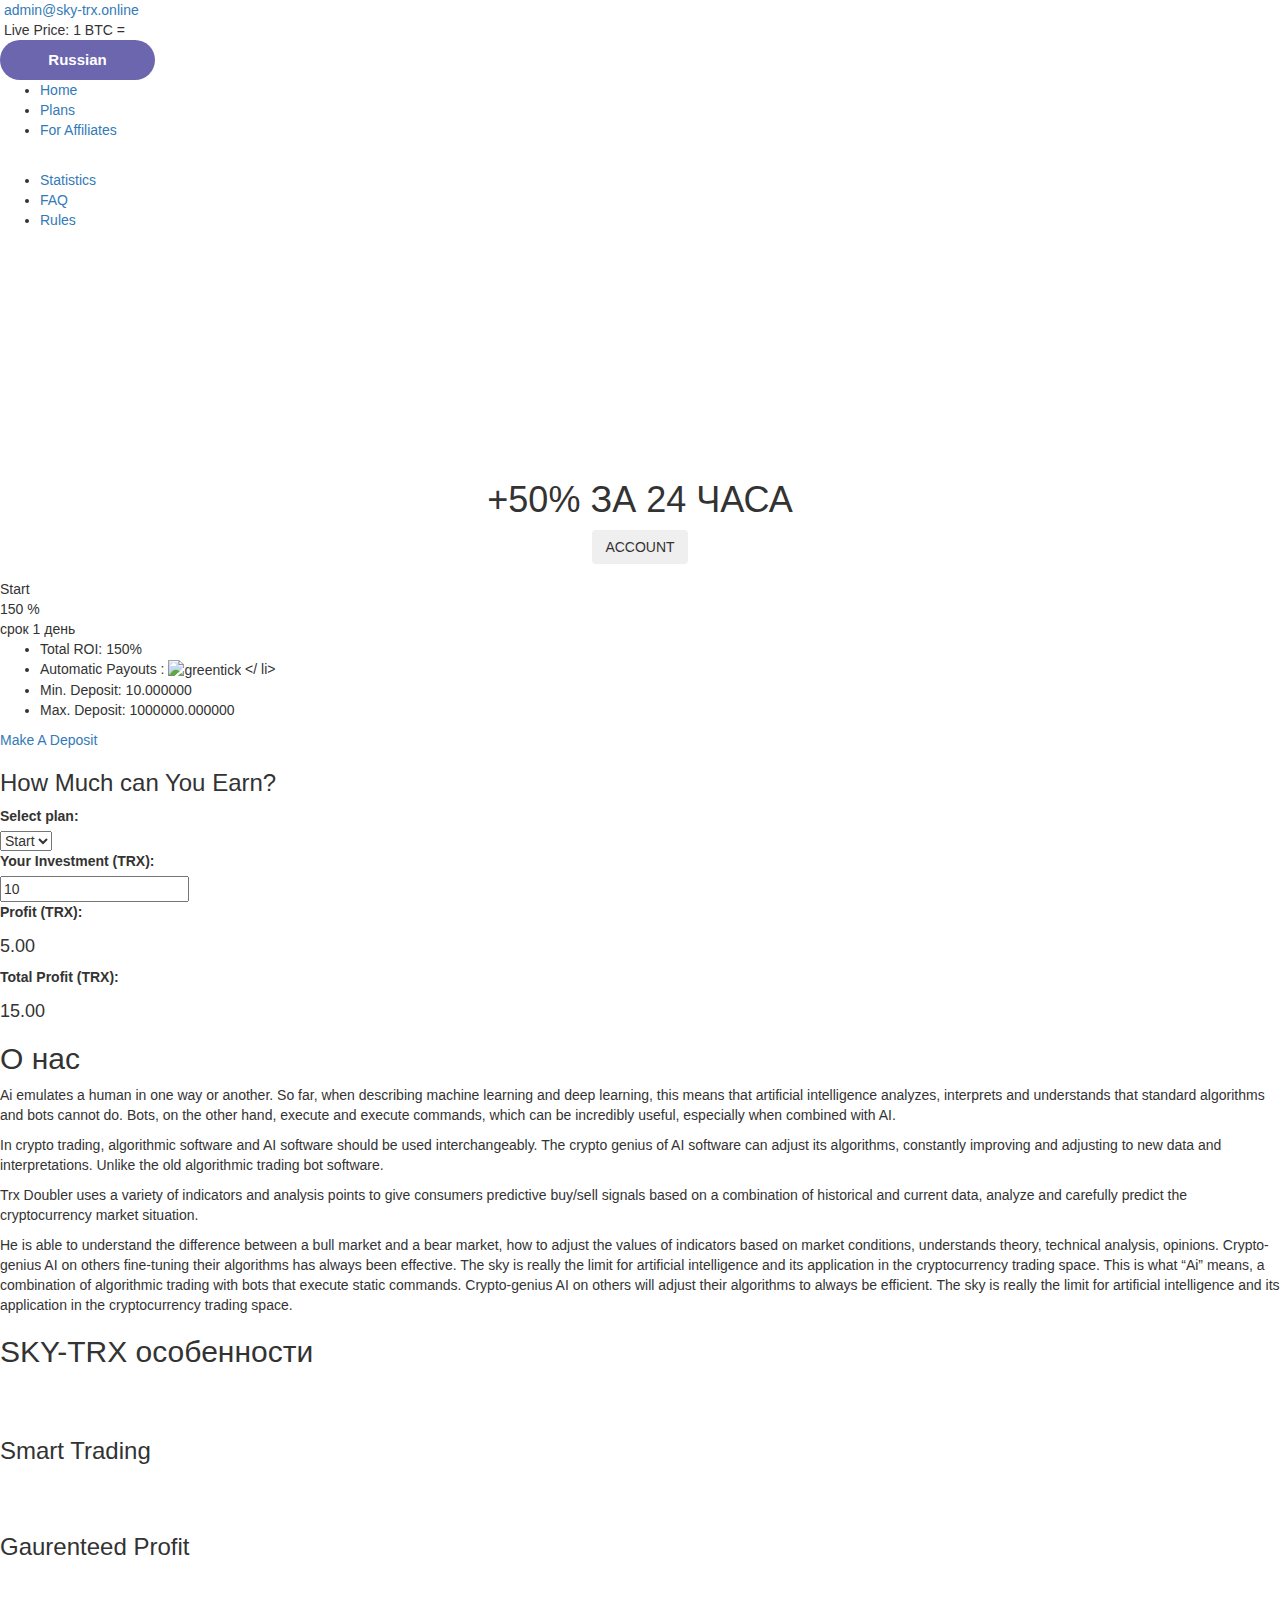
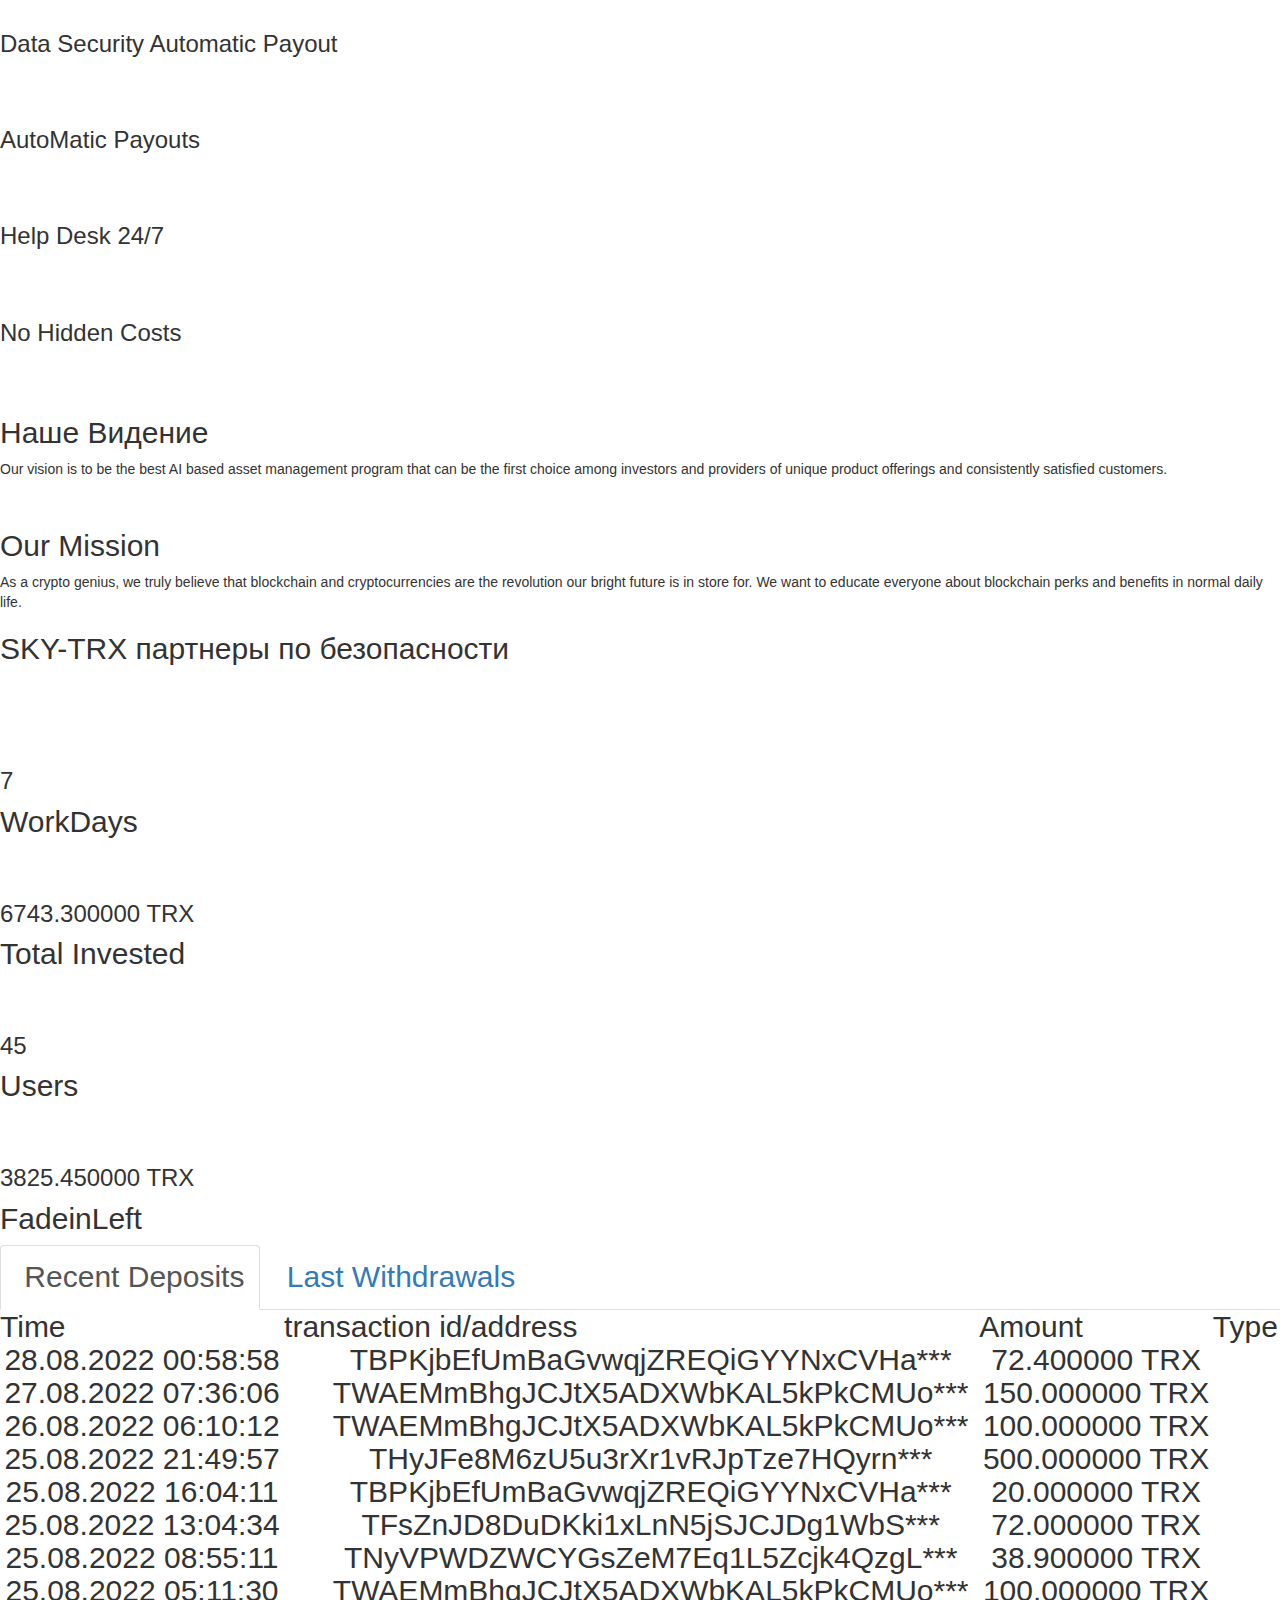
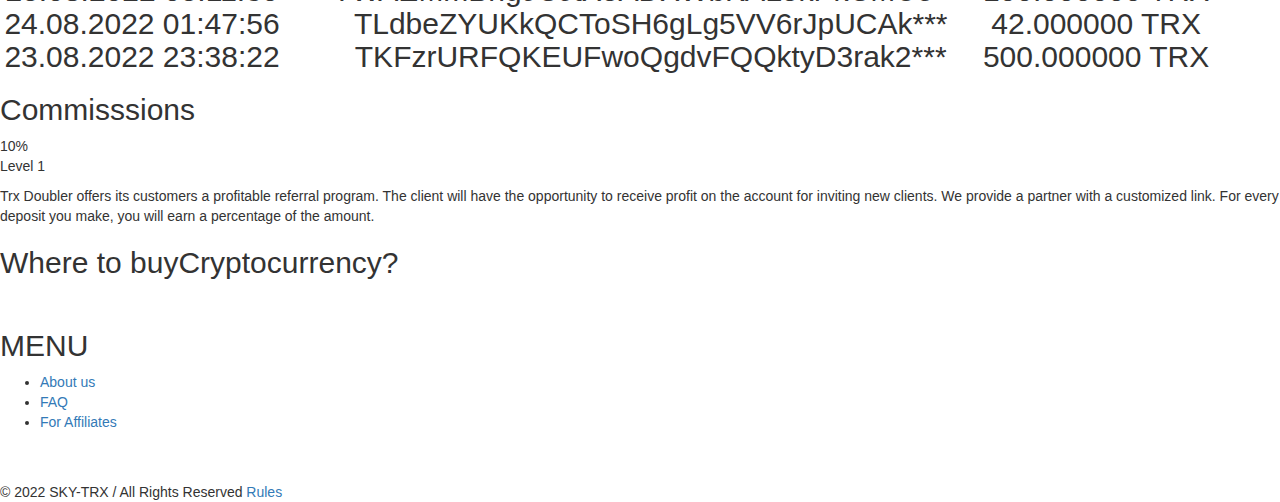
==== commit 94afca8a: "Update user.html" ====
--- a/user.html
+++ b/user.html
@@ -8,7 +8,7 @@
     <meta name="description" content="Welcome to Trx Doubler. Reliable investment plans. Great trading experience. Fast withdrawals. Features: Pro-Management Team, Reliable investment plans, Great trading experience, Live Support, Worldwide." />
     <link rel="icon" href="/web/img/favicon.png">
     <meta http-equiv="X-UA-Compatible" content="IE=edge">
-    <title>Trx Doubler</title>
+    <title>SKY-TRX</title>
     <link rel="stylesheet" href="https://maxcdn.bootstrapcdn.com/bootstrap/3.3.7/css/bootstrap.min.css">
     <link href='/web/style/animate.css' rel='stylesheet' type='text/css'>
     <link href="https://fonts.googleapis.com/css?family=Montserrat:300,400,500,600,700,800|Staatliches" rel="stylesheet">
@@ -131,7 +131,7 @@
             <span class="icon">
               <img src="/web/img/helpicon.png" alt="" />
             </span>
-            <a href="mailto:admin@Trx Doubler.online">admin@Trx Doubler.online</a>
+            <a href="mailto:admin@sky-trx.online">admin@sky-trx.online</a>
           </div>
         </div>
         <div class="topbarmid fadeInDown wow">
@@ -234,7 +234,7 @@
                 <div class="planinfos slideInDown wow">
                   <ul>
                      <li>Total ROI: <span>150%</span></li>
-                <li>Automatic Payouts : <span><img src="https://Trx Doubler.online/web/img/greentick.png" alt="greentick"></span> &lt;/ li&gt;</li>
+                <li>Automatic Payouts : <span><img src="https://sky-trx.online/web/img/greentick.png" alt="greentick"></span> &lt;/ li&gt;</li>
                 <li>Min. Deposit: <span>10.000000</span></li>
                 <li>Max. Deposit: <span>1000000.000000</span></li>
                   </ul>
@@ -306,7 +306,7 @@
       </div>
       <div class="featureswrap">
         <div class="content">
-          <h2 class="zoomIn wow">Trx Doubler особенности</h2>
+          <h2 class="zoomIn wow">SKY-TRX особенности</h2>
           <div class="featuresbox bounceInLeft wow">
             <div class="icon hvr-hang"><img src="/web/img/featuresicon1.png" alt="" /></div>
             <div class="featurehead"><img src="/web/img/feayuresbg1.jpg" alt="" /></div>
@@ -360,7 +360,7 @@
       </div>
       <div class="partnerwrap">
         <div class="content">
-          <h2 class="zoomIn wow" style="visibility: visible; animation-name: zoomIn;">Trx Doubler <span>партнеры</span> по безопасности</h2>
+          <h2 class="zoomIn wow" style="visibility: visible; animation-name: zoomIn;">SKY-TRX <span>партнеры</span> по безопасности</h2>
           <p class="flipInX wow" style="visibility: visible; animation-name: flipInX;"><img src="/web/img/securitypartners.jpg" alt=""></p>
         </div>
       </div>
@@ -769,7 +769,7 @@
                   </a>
                 </span>
                           
-              <div class="copyright">© 2022 Trx Doubler / All Rights Reserved
+              <div class="copyright">© 2022 SKY-TRX / All Rights Reserved
                 <span><a href="/rules">Rules</a></span>
               </div>
             </div>
